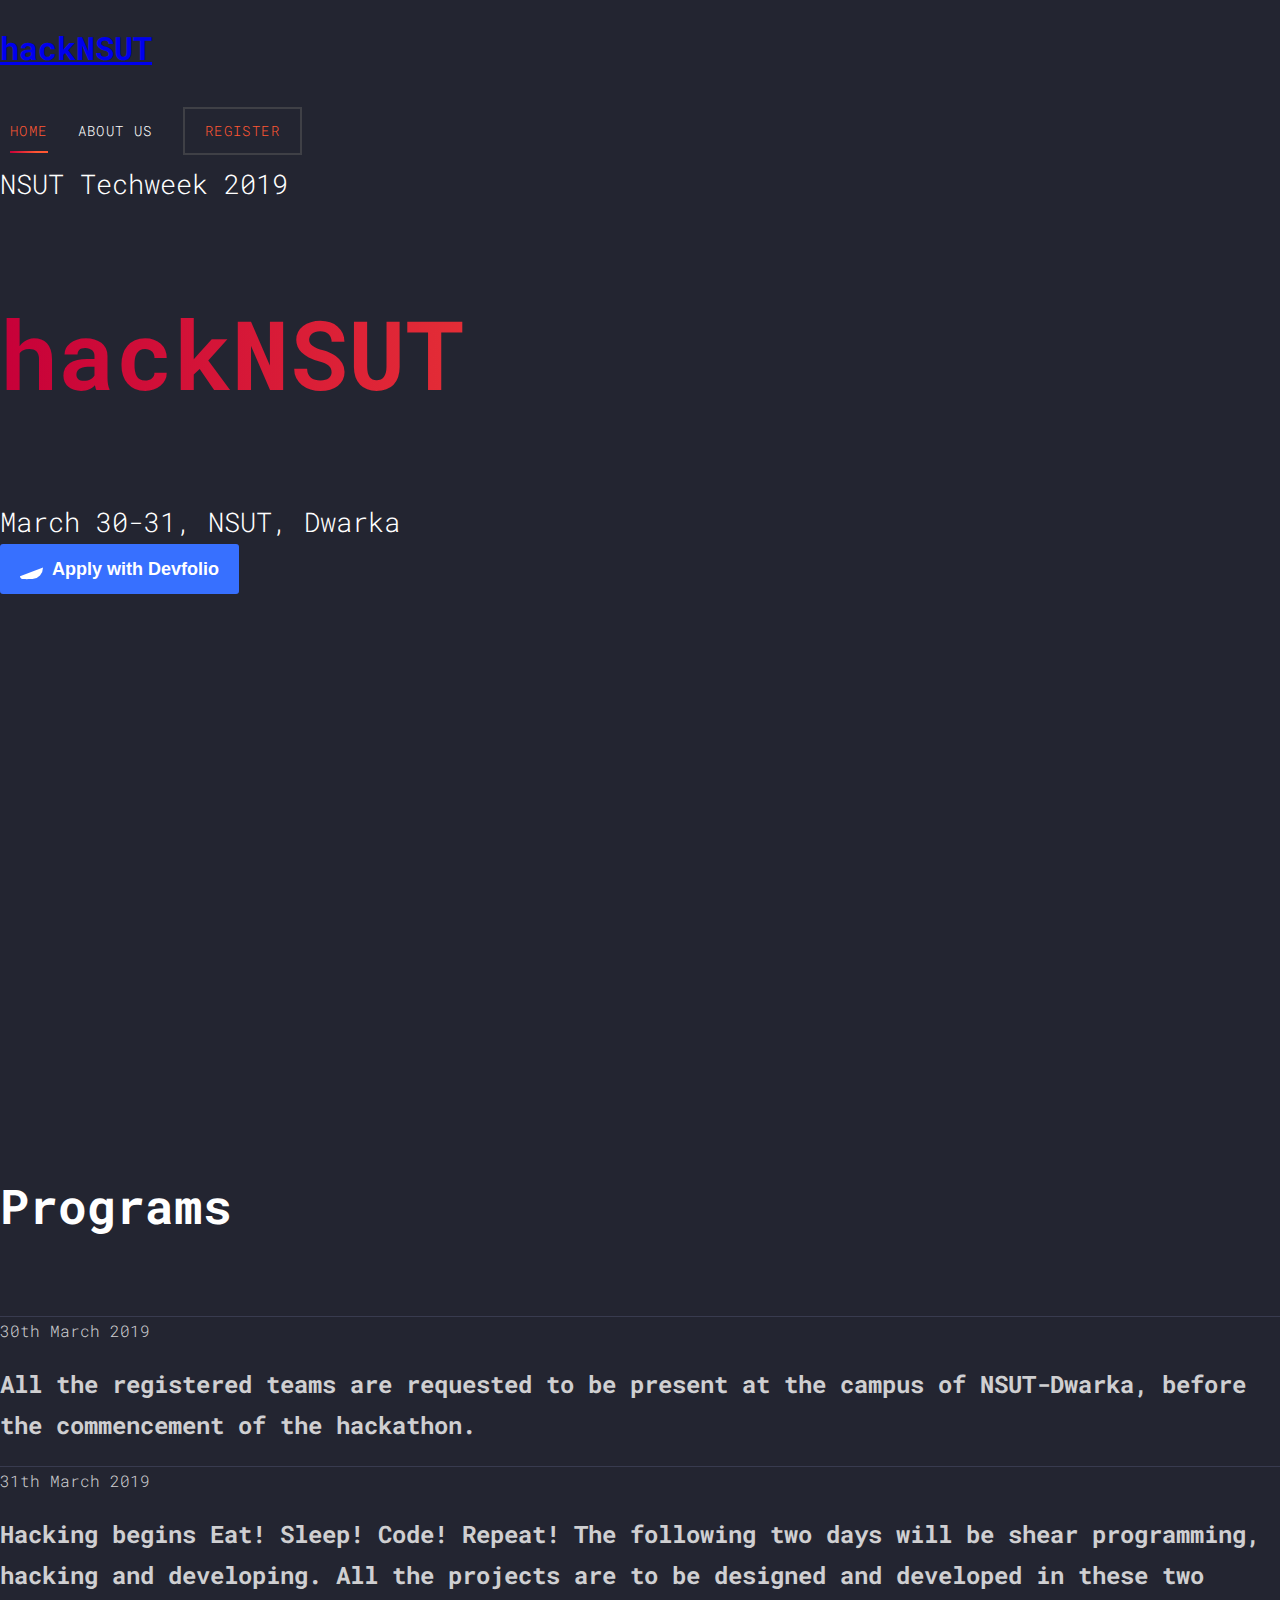
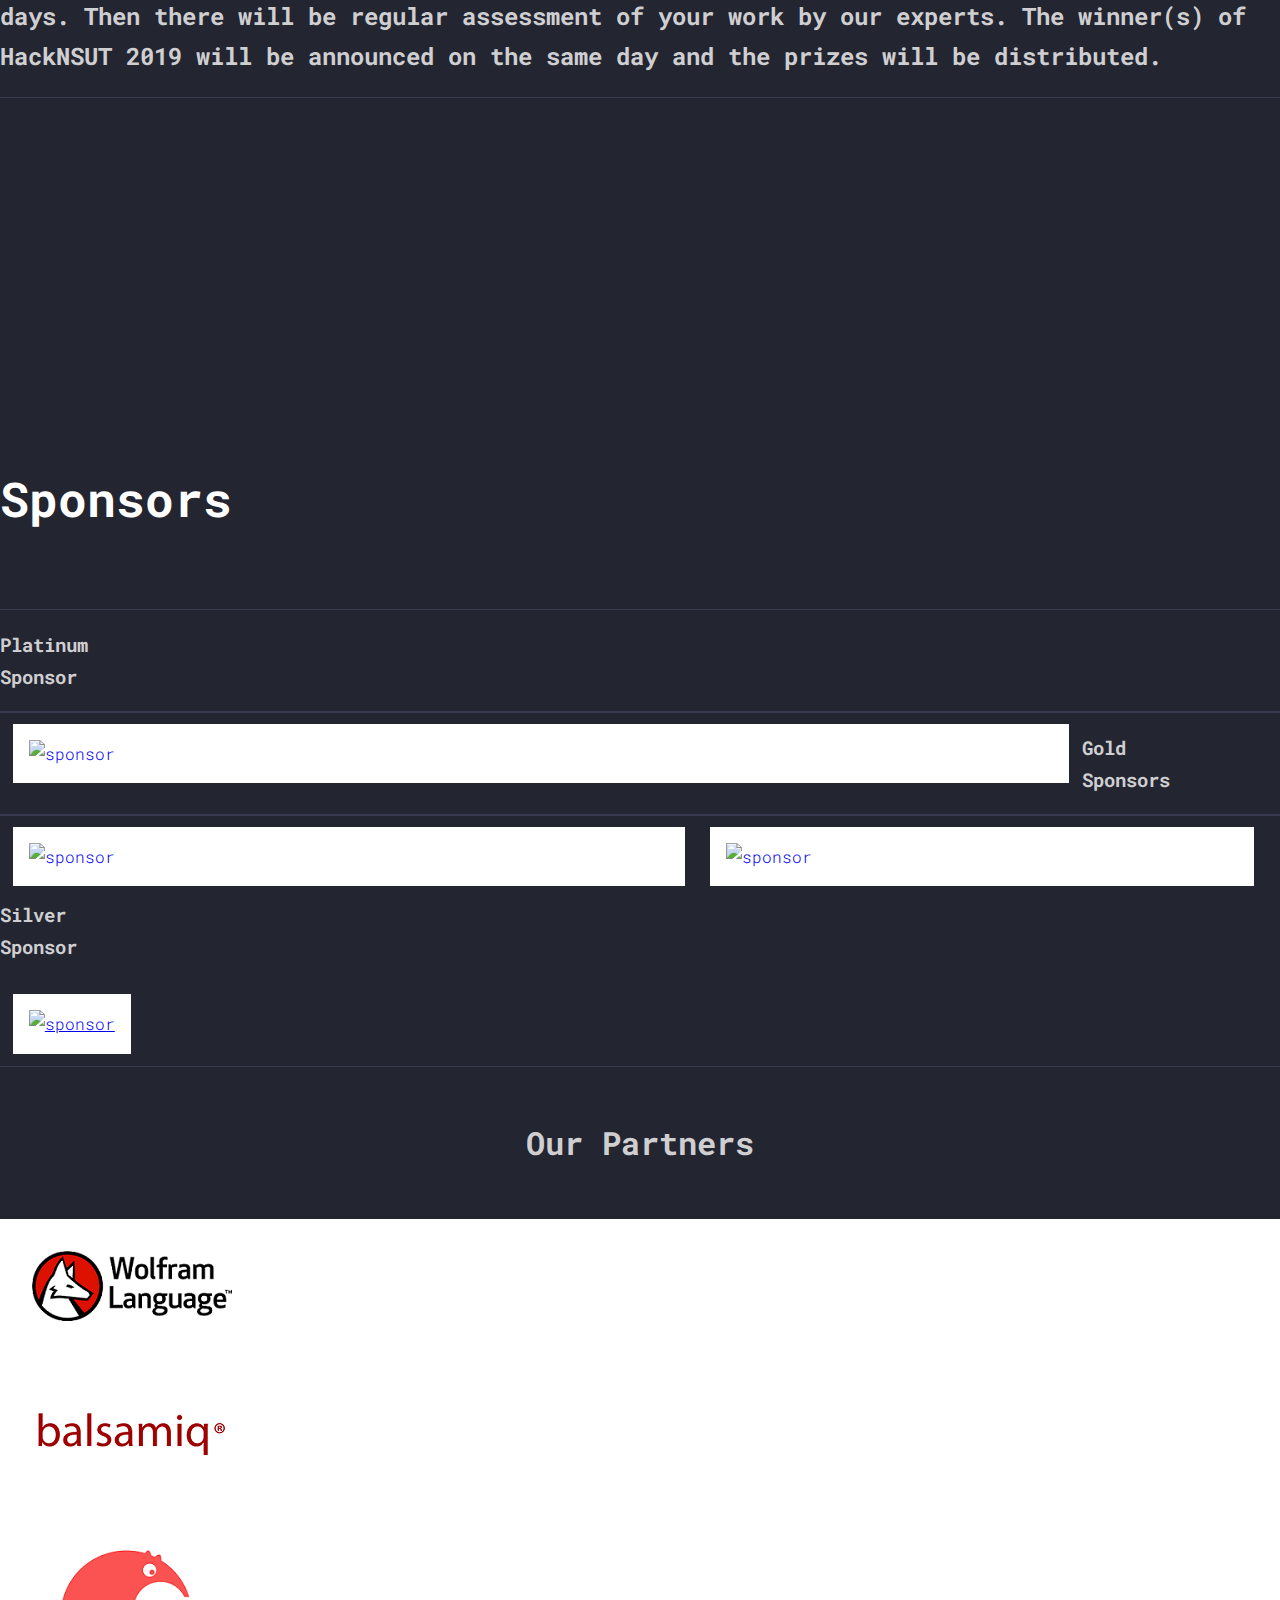
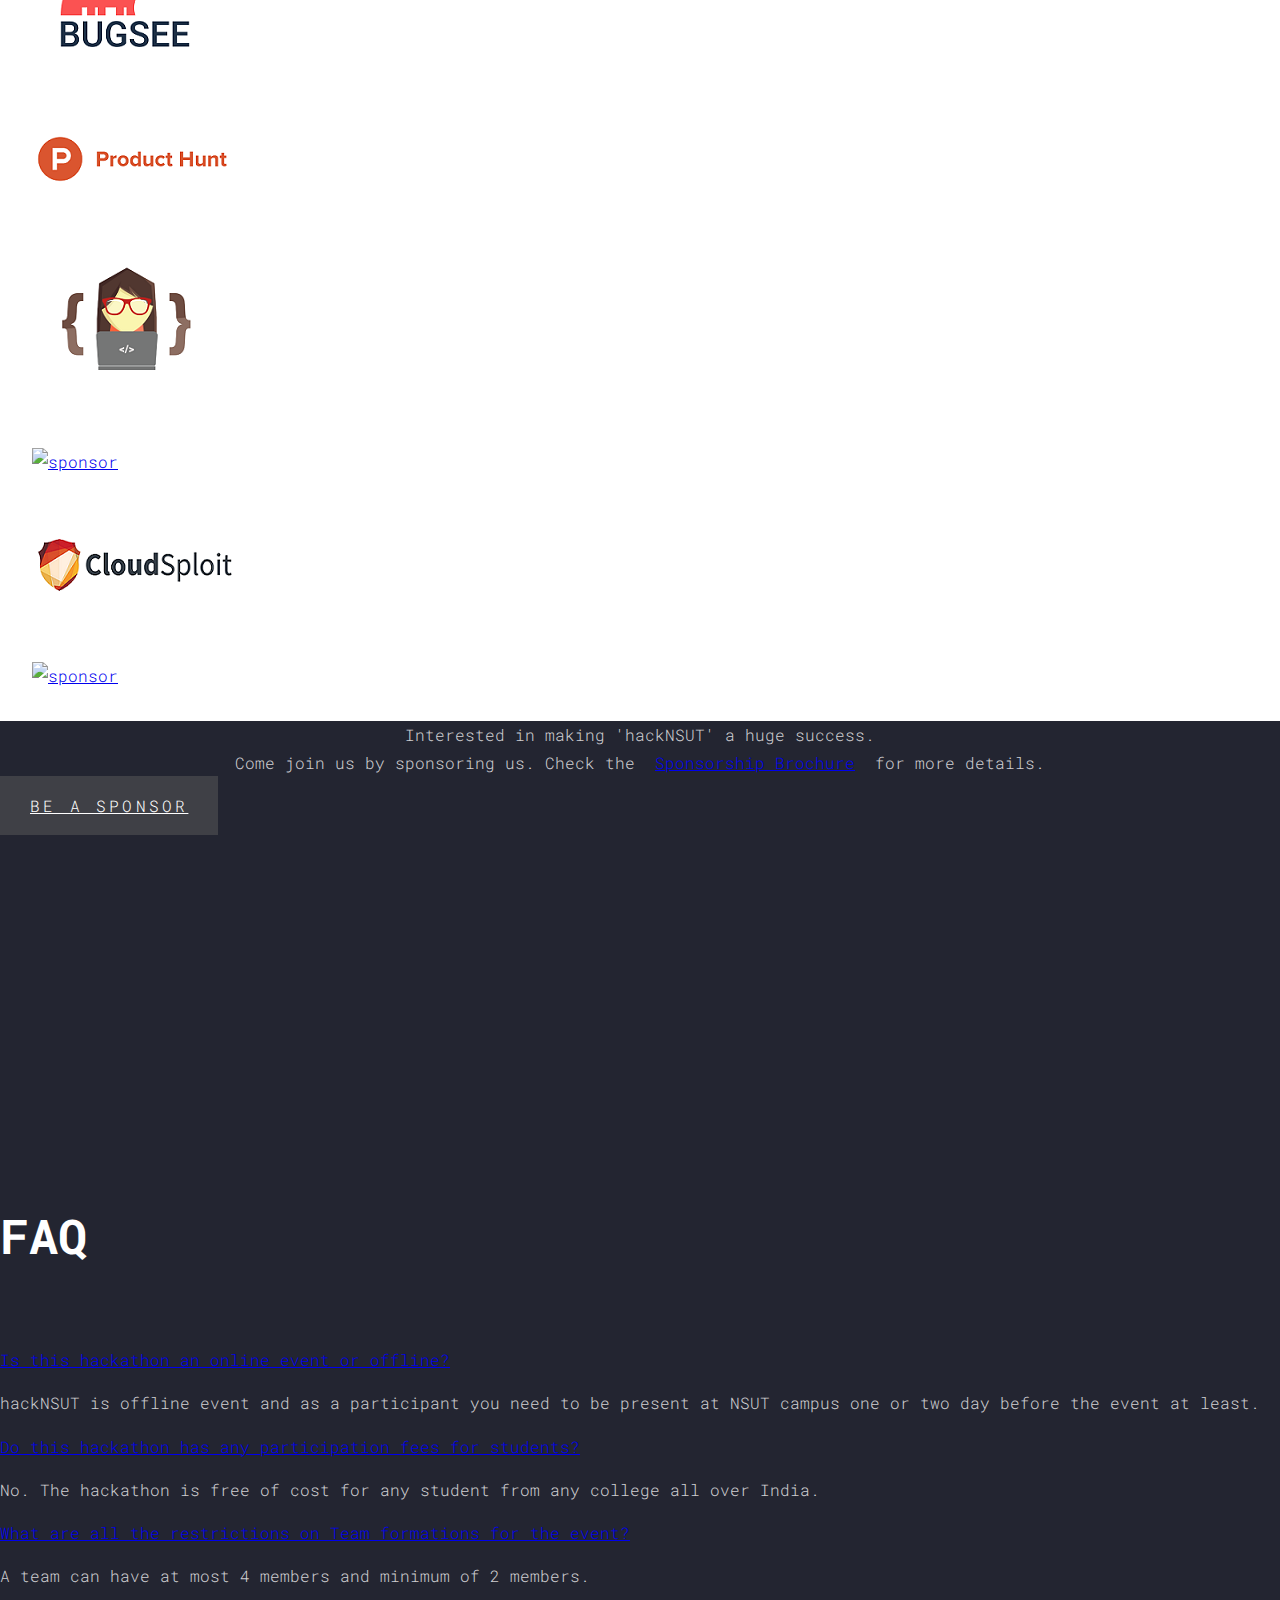
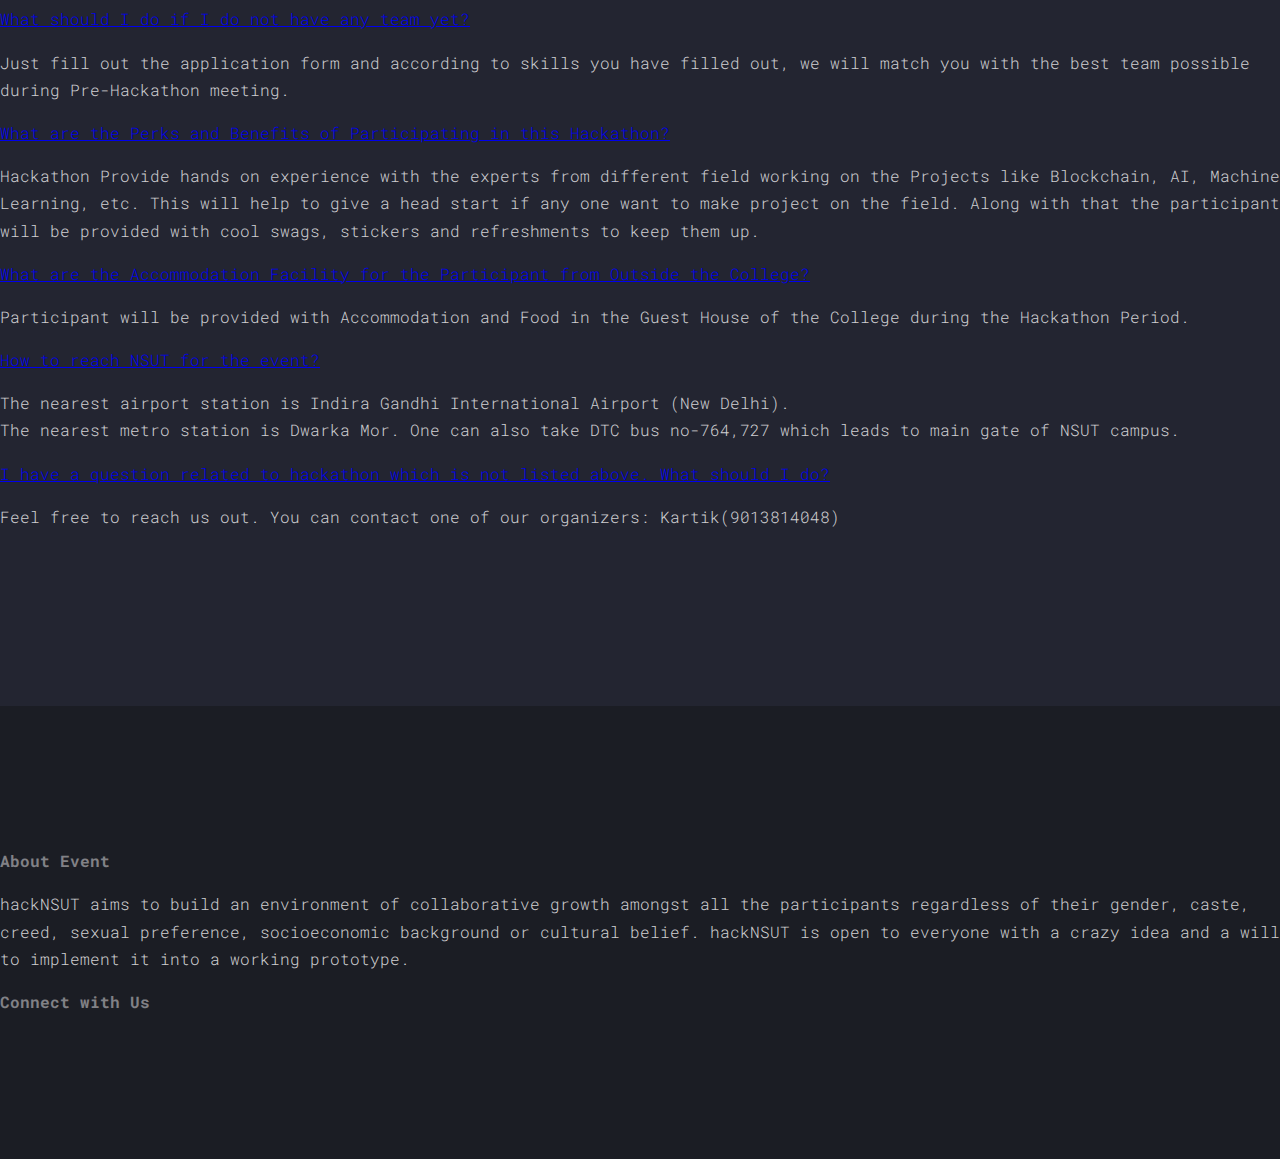
==== hackNSUT.html @ 550b3147 "program" ====
<!DOCTYPE html>
<html lang="en">

<head>
  <title>hackNSUT</title>
  <meta charset="utf-8">
  <meta name="viewport" content="width=device-width, initial-scale=1, shrink-to-fit=no">
	
  <link rel="shortcut icon" href="hacknsut/images/hackNSUT19logo.png">
 
  <link href="https://fonts.googleapis.com/css?family=Roboto+Mono" rel="stylesheet">
  <link rel="stylesheet" href="hacknsut/fonts/icomoon/style.css">
  <link rel="stylesheet" href="hacknsut/css/bootstrap.min.css">
  <link rel="stylesheet" href="hacknsut/css/magnific-popup.css">
  <link rel="stylesheet" href="hacknsut/css/jquery-ui.css">
  <link rel="stylesheet" href="hacknsut/css/owl.carousel.min.css">
  <link rel="stylesheet" href="hacknsut/css/owl.theme.default.min.css">
  <link rel="stylesheet" href="hacknsut/css/bootstrap-datepicker.css">
  <link rel="stylesheet" href="hacknsut/fonts/flaticon/font/flaticon.css">
  <link rel="stylesheet" href="hacknsut/css/aos.css">

  <link rel="stylesheet" href="hacknsut/css/style.css">
  
  <style>
    
    #devfolio-apply-now {
    -ms-flex-align: center;
    -webkit-box-align: center;
    align-items: center;
    background-color: #3770FF;
    border-radius: 3px;
    border: none;
    color: #FFFFFF;
    cursor: pointer;
    display: -ms-flexbox;
    display: -webkit-box;
    display: flex;
    font-family: -apple-system, BlinkMacSystemFont, 'Segoe UI', Helvetica, Arial, sans-serif, 'Apple Color Emoji', 'Segoe 2UI Emoji', 'Segoe UI Symbol';
    font-size: 18px;
    font-weight: 600;
    padding: 12px 20px;
    text-align: center;
    text-transform: none;
    }
    #devfolio-apply-now:not([disabled]) {
    cursor: pointer;
    }
    #devfolio-apply-now:hover {
    background-color: #2954BF !important;
    }
        #devfolio-apply-now .logo {
    fill: white;
    }

  </style>
</head>

<body>

  <div class="site-wrap">

    <div class="site-mobile-menu">
      <div class="site-mobile-menu-header">
        <div class="site-mobile-menu-close mt-3">
          <span class="icon-close2 js-menu-toggle"></span>
        </div>
      </div>
      <div class="site-mobile-menu-body"></div>
    </div>

    <header class="site-navbar py-3" role="banner">
      <div class="container-fluid">
        <div class="row align-items-center">
          <div class="col-11 col-xl-2">
            <h1 class="mb-0"><a href="#" class="text-white h2 mb-0">hack<span class="text-primary">NSUT</span>
              </a></h1>
          </div>
          <div class="col-12 col-md-10 d-none d-xl-block">
            <nav class="site-navigation position-relative text-right" role="navigation">
              <ul class="site-menu js-clone-nav mx-auto d-none d-lg-block">
                <li class="active"><a href="index.html">Home</a></li>
                <li><a href="about.html">About Us</a></li>
                <!--<li><a href="contact.html">Contacts</a></li>-->
                <li class="cta"><a href="buy-tickets.html">Register</a></li>
              </ul>
            </nav>
          </div>
          <div class="d-inline-block d-xl-none ml-md-0 mr-auto py-3" style="position: relative; top: 3px;"><a href="#"
              class="site-menu-toggle js-menu-toggle text-white"><span class="icon-menu h3"></span></a></div>
        </div>
      </div>
  </div>
  </header>

  <div class="site-section site-hero">
    <div class="container">
      <div class="row align-items-center">
        <div class="col-md-10">
          <span class="d-block mb-3 caption" data-aos="fade-up" data-aos-delay="100">NSUT Techweek 2019</span>
          <h1 class="d-block mb-4" data-aos="fade-up" data-aos-delay="200">hackNSUT</h1>
          <span class="d-block mb-5 caption" data-aos="fade-up" data-aos-delay="300">March 30-31, NSUT, Dwarka</span>
          <button id="devfolio-apply-now" data-aos="fade-up" data-aos-delay="400"><svg class="logo" xmlns="htt
p://www.w3.org/2000/svg" viewBox="0 0 115.46 123.46" style="he
ight:24px;width:24px;margin-right:8px"><path d="M115.46 68a55.
43 55.43 0 0 1-50.85 55.11S28.12 124 16 123a12.6 12.6 0 0 1-1
0.09-7.5 15.85 15.85 0 0 0 5.36 1.5c4 .34 10.72.51 20.13.51 1
3.82 0 28.84-.38 29-.38h.26a60.14 60.14 0 0 0 54.72-52.47c.05
1.05.08 2.18.08 3.34z"/><path d="M110.93 55.87A55.43 55.43 0 0
1 60.08 111s-36.48.92-48.58-.12C5 110.29.15 104.22 0 97.52l.2-
83.84C.38 7 5.26.94 11.76.41c12.11-1 48.59.12 48.59.12a55.41 5
5.41 0 0 1 50.58 55.34z"/></svg>Apply with Devfolio</button>
<!--           <a href="#" class="btn-custom" data-aos="fade-up" data-aos-delay="400"><span>Register</span></a> -->
        </div>
      </div>
    </div>
  </div>




  <!--<div class="site-section">
      <div class="container">
        <div class="row mb-5">
          <div class="col-lg-4" data-aos="fade-up" data-aos-delay="100">
            <div class="site-section-heading">
              <h2>Speakers</h2>
            </div>
          </div>
          <div class="col-lg-5 mt-5 pl-lg-5" data-aos="fade-up" data-aos-delay="200">
            <p>Lorem ipsum dolor sit amet consectetur adipisicing elit. Natus error deleniti dolores necessitatibus eligendi. Nesciunt repellendus ab voluptatibus. Minima architecto impedit eaque molestiae dicta quam. Cum ducimus. Culpa distinctio aperiam</p>
          </div>
        </div>
        <div class="row align-items-center speaker">
          <div class="col-lg-6 mb-5 mb-lg-0" data-aos="fade" data-aos-delay="100">
            <img src="images/person_1.jpg" alt="Image" class="img-fluid">
          </div>
          <div class="col-lg-6 ml-auto">
            <h2 class="text-white mb-4 name" data-aos="fade-right" data-aos-delay="200">Emely Peters</h2>
            <div class="bio pl-lg-5">
              <span class="text-uppercase text-primary d-block mb-3" data-aos="fade-right" data-aos-delay="300">Web Designer</span>
              <p class="mb-4" data-aos="fade-right" data-aos-delay="400">Lorem ipsum dolor sit amet consectetur adipisicing elit. Natus error deleniti dolores necessitatibus eligendi. Nesciunt repellendus ab voluptatibus. Minima architecto impedit eaque molestiae dicta quam. Cum ducimus. Culpa distinctio aperiam</p>
              <p data-aos="fade-right" data-aos-delay="500">
                Follow Emely &mdash;
                <a href="#" class="p-2"><span class="icon-facebook"></span></a>
                <a href="#" class="p-2"><span class="icon-twitter"></span></a>
                <a href="#" class="p-2"><span class="icon-github"></span></a>
              </p>
            </div>
          </div>
        </div>
        <div class="row align-items-center speaker">
          <div class="col-lg-6 mb-5 mb-lg-0 order-lg-2" data-aos="fade" data-aos-delay="100">
            <img src="images/person_2.jpg" alt="Image" class="img-fluid">
          </div>
          <div class="col-lg-6 ml-auto order-lg-1">
            <h2 class="text-white mb-4 name" data-aos="fade-left" data-aos-delay="200">Alex Anchor</h2>
            <div class="bio pr-lg-5">
              <span class="text-uppercase text-primary d-block mb-3" data-aos="fade-left" data-aos-delay="300">Web Designer</span>
              <p class="mb-4" data-aos="fade-left" data-aos-delay="400">Lorem ipsum dolor sit amet consectetur adipisicing elit. Natus error deleniti dolores necessitatibus eligendi. Nesciunt repellendus ab voluptatibus. Minima architecto impedit eaque molestiae dicta quam. Cum ducimus. Culpa distinctio aperiam</p>
              <p data-aos="fade-left" data-aos-delay="500">
                Follow Alex &mdash;
                <a href="#" class="p-2"><span class="icon-facebook"></span></a>
                <a href="#" class="p-2"><span class="icon-twitter"></span></a>
                <a href="#" class="p-2"><span class="icon-github"></span></a>
              </p>
            </div>
          </div>
        </div>
        <div class="row align-items-center speaker">
          <div class="col-lg-6 mb-5 mb-lg-0" data-aos="fade" data-aos-delay="100">
            <img src="images/person_3.jpg" alt="Image" class="img-fluid">
          </div>
          <div class="col-lg-6 ml-auto">
            <h2 class="text-white mb-4 name" data-aos="fade-right" data-aos-delay="200">Aaron Thomas</h2>
            <div class="bio pl-lg-5">
              <span class="text-uppercase text-primary d-block mb-3" data-aos="fade-right" data-aos-delay="300">Web Designer</span>
              <p class="mb-4" data-aos="fade-right" data-aos-delay="400">Lorem ipsum dolor sit amet consectetur adipisicing elit. Natus error deleniti dolores necessitatibus eligendi. Nesciunt repellendus ab voluptatibus. Minima architecto impedit eaque molestiae dicta quam. Cum ducimus. Culpa distinctio aperiam</p>
              <p data-aos="fade-right" data-aos-delay="500">
                Follow Aaron &mdash;
                <a href="#" class="p-2"><span class="icon-facebook"></span></a>
                <a href="#" class="p-2"><span class="icon-twitter"></span></a>
                <a href="#" class="p-2"><span class="icon-github"></span></a>
              </p>
            </div>
          </div>
        </div>
      
        <div class="row align-items-center speaker">
          <div class="col-lg-6 mb-5 mb-lg-0 order-lg-2" data-aos="fade" data-aos-delay="100">
            <img src="images/person_4.jpg" alt="Image" class="img-fluid">
          </div>
          <div class="col-lg-6 ml-auto order-lg-1">
            <h2 class="text-white mb-4 name" data-aos="fade-left" data-aos-delay="200">Chris Mathews</h2>
            <div class="bio pr-lg-5">
              <span class="text-uppercase text-primary d-block mb-3" data-aos="fade-left" data-aos-delay="300">Web Designer</span>
              <p class="mb-4" data-aos="fade-left" data-aos-delay="400">Lorem ipsum dolor sit amet consectetur adipisicing elit. Natus error deleniti dolores necessitatibus eligendi. Nesciunt repellendus ab voluptatibus. Minima architecto impedit eaque molestiae dicta quam. Cum ducimus. Culpa distinctio aperiam</p>
              <p data-aos="fade-left" data-aos-delay="500">
                Follow Chris &mdash;
                <a href="#" class="p-2"><span class="icon-facebook"></span></a>
                <a href="#" class="p-2"><span class="icon-twitter"></span></a>
                <a href="#" class="p-2"><span class="icon-github"></span></a>
              </p>
            </div>
          </div>
        </div>
        
      </div>
    </div>-->



  <div class="site-section">
    <div class="container">
      <div class="row mb-5">
        <div class="col-lg-4" data-aos="fade-up">
          <div class="site-section-heading">
            <h2>Programs</h2>
          </div>
        </div>
        <!--<div class="col-lg-6 mt-5 pl-lg-5" data-aos="fade-up" data-aos-delay="100">
            <p>Lorem ipsum dolor sit amet consectetur adipisicing elit. Natus error deleniti dolores necessitatibus eligendi. Nesciunt repellendus ab voluptatibus.</p>
          </div>-->
      </div>

      <div class="row align-items-stretch program">
        <div class="col-12 border-top border-bottom py-5" data-aos="fade" data-aos-delay="200">
          <div class="row align-items-stretch">
            <div class="col-md-3 text-white mb-3 mb-md-0"><span class="h4">30th March 2019</span> </div>
            <div class="col-md-9">
              <h2 class="text-white">
                <span>
                  All the registered teams are requested to be present at the campus of NSUT-Dwarka,
                  before the commencement of the hackathon.
                </span>
              </h2>
            </div>
          </div>
        </div>

        <div class="col-12 border-bottom py-5" data-aos="fade" data-aos-delay="300">
          <div class="row align-items-stretch">
            <div class="col-md-3 text-white mb-3 mb-md-0"><span class="h4">31th March 2019</span></div>
            <div class="col-md-9">
              <h2 class="text-white">Hacking begins
                Eat! Sleep! Code! Repeat!
                The following two days will be shear programming, hacking and developing. All the projects are to be
                designed and developed in these two days. Then there will be regular assessment of your work by our
                experts. The winner(s) of HackNSUT 2019 will be announced on the same day and the prizes will be
                distributed.</h2>

            </div>
          </div>
        </div>



      </div>
    </div>
  </div>

  <div class="site-section">
    <div class="container">
      <div class="row mb-5">
        <div class="col-lg-4 ">
          <div class="site-section-heading" data-aos="fade-up">
            <h2>Sponsors</h2>
          </div>
        </div>
        <!--<div class="col-lg-6 mt-5 pl-lg-5" data-aos="fade-up" data-aos-delay="100">
            <p>Lorem ipsum dolor sit amet consectetur adipisicing elit. Natus error deleniti dolores necessitatibus eligendi. Nesciunt repellendus ab voluptatibus.</p>
          </div>-->

      </div>

      <div class="row align-items-stretch program">
        <div class="col-12 border-top border-bottom py-5" data-aos="fade" data-aos-delay="200">
          <div class="row align-items-stretch">
            <div class="col-md-3 text-white mb-3 mb-md-0"><span class="h4"><h3><b>Platinum <br>Sponsor</b></h3></span> </div>
            <div class="col-md-9">
              
                

                  <a class="" href="https://devfolio.co/"><img  class="myimg"
                      src="https://d33wubrfki0l68.cloudfront.net/d8b32bfa2344a602354f9c321849652d09bb6d63/6a067/assets/img/sponsors/logo-devfolio.svg"
                      alt="sponsor" style="height:90%;width:80%;margin:1% ;float:left;background-color: white;padding: 1rem;"></a>
             
          
            </div>
          </div>
        </div>

        <div class="col-12 border-top border-bottom py-5" data-aos="fade" data-aos-delay="200">
          <div class="row align-items-stretch">
            <div class="col-md-3 text-white mb-3 mb-md-0"><span class="h4"><h3><b>Gold <br>Sponsors</b></h3></span> </div>
            
            <div class="col-md-9">
              
                

                  <a class="" href="https://matic.network/"><img class="myimg3"
                      src="https://d33wubrfki0l68.cloudfront.net/fea58bd42f834625b5a9dca3f073043282ac1127/6e1f8/assets/img/sponsors/matic.png"
                      alt="sponsor" style="height:90%;background-color: white;width: 50%;padding: 1rem;
	
	margin: 1%;
	float: left;"></a>

                       <a class="" href="https://github.com/"><img class="myimg"
                  src="hackNSUT/images/GitHub_Logo.png"
                  alt="sponsor" style="height:90%;background-color: white;width: 40%;padding: 1rem;

	margin: 1%;
	float: left;"></a>
             
          
            </div>
          </div>
          <!-- <div class="row align-items-stretch">
            <div class="col-md-3 text-white mb-3 mb-md-0"></div>
            <div class="col-md-4" style="margin-left: 1rem">
              
                

              <a class="" href="https://github.com/"><img class="myimg2"
                  src="hackNSUT/images/GitHub_Logo.png"
                  alt="sponsor" style="height:90%;margin-left: 18px;margin-top: 5px;background-color: white;padding: 1rem"></a>
         
      
            </div>
          </div> -->
        </div>

        <div class="col-12 border-top border-bottom py-5" data-aos="fade" data-aos-delay="200">
          <div class="row align-items-stretch">
            <div class="col-md-3 text-white mb-3 mb-md-0"><span class="h4"><h3><b>Silver <br>Sponsor</b></h3></span> </div>
            <div class="col-md-9">
              
                

                  <a class="" href="https://matic.network/"><img class="myimg3"
                      src="hackNSUT/images/codingblocks.png"
                      alt="sponsor" style="height:90%;width: 35%;margin:1%;background-color: white;padding: 1rem"></a>
             
          
            </div>
          </div>
        </div>
      </div>

      <!-- <div class="col-lg-5" style="background-color: khaki">
              <a class="" href="https://devfolio.co/"><img src="https://d33wubrfki0l68.cloudfront.net/d8b32bfa2344a602354f9c321849652d09bb6d63/6a067/assets/img/sponsors/logo-devfolio.svg" alt="sponsor"></a>
      </div>
<div class="col-lg-5" style="background-color: white; float:right" >
        <div class="col-lg-5" style="background-color: khaki">
            
                <a class="" href="https://devfolio.co/"><img src="https://d33wubrfki0l68.cloudfront.net/d8b32bfa2344a602354f9c321849652d09bb6d63/6a067/assets/img/sponsors/logo-devfolio.svg" alt="sponsor"></a>
          
          </div>
          <div class="single" style="display:inline-block">
              <a class="" href="https://devfolio.co/"><img src="https://d33wubrfki0l68.cloudfront.net/d8b32bfa2344a602354f9c321849652d09bb6d63/6a067/assets/img/sponsors/logo-devfolio.svg" alt="sponsor"></a>
          </div>-->


      
      <br>
      <h1 style="text-align: center">Our Partners</h1>
      <br>

      <div class="row mb-5" style="background-color: white">
        <div class="d-flex justify-content-center bd-highlight flex-wrap">
          <div class="single">
            <a class="" href="https://www.wolframalpha.com/"><img
                src="hacknsut/images/wolfram.png"
                alt="sponsor" ></a>
          </div>

          <div class="single">
            <a class="" href="https://balsamiq.com/"><img
                src="hacknsut/images/balsamiq.png"
                alt="sponsor" ></a>
          </div>

          <div class="single">
            <a class="" href="https://www.bugsee.com/"><img
                src="hacknsut/images/bugsee.png"
                alt="sponsor" ></a>
          </div>

          <div class="single">
            <a class="" href="https://www.producthunt.com/"><img src="hacknsut/images/product-hunt-logo-horizontal-orange.png"
                alt="sponsor" ></a>
          </div>

          <div class="single">
            <a class="" href="http://www.girlscript.tech/"><img
                src="hacknsut/images/girlscript.png"
                alt="sponsor" ></a>
          </div>

          <div class="single">
             <a class="" href="http://bit.ly/2SrWE82"><img
                src="hacknsut/images/ChallengeRocket.png"
                alt="sponsor"></a>
          </div>

          <div class="single">
            <a class="" href="https://cloudsploit.com/"><img src="hacknsut/images/cloud.png"
                alt="sponsor"></a>
          </div>

          <div class="single d-flex justify-content-center" style="align-content:center">
            <a class="" href="https://www.invisionapp.com/about" style="align:center"><img src="hacknsut/images/invision.png"
                alt="sponsor" ></a>
          </div>

        </div>
      </div>

      
      <div class="frame5-text" style="text-align:center">
        Interested in making 'hackNSUT' a huge success.<br>
        Come join us by sponsoring us. Check the &nbsp;<a
          href="https://drive.google.com/file/d/19VOR0XfqZ_kypChiDn37bDfSwl8gJ2ek/view?usp=sharing"
          target="__blank">Sponsorship Brochure</a>&nbsp; for more details.
      </div>

      <div class="row" data-aos="fade-up" data-aos-delay="500">
        <div class="col-12 text-center pt-5">
          <a href="#" class="btn-custom" data-aos="fade-up" data-aos-delay="800"><span>Be a Sponsor</span></a>
        </div>
      </div>
    </div>
  </div>

  <!--<div class="site-section">
      <div class="container">
        <div class="row mb-5">
          <div class="col-lg-4">
            <div class="site-section-heading" data-aos="fade-up">
              <h2>News</h2>
            </div>
          </div>
          <div class="col-lg-6 mt-5 pl-lg-5" data-aos="fade-up" data-aos-delay="100">
            <p>Lorem ipsum dolor sit amet consectetur adipisicing elit. Natus error deleniti dolores necessitatibus eligendi. Nesciunt repellendus ab voluptatibus.</p>
          </div>
        </div>
        <div class="row mb-5">
          <div class="col-md-6 col-lg-4 mb-5 mb-lg-0 blog-entry"  data-aos="fade-up" data-aos-delay="200">
            <a href="#" class="d-block mb-4">
              <img src="hacknsut/images/person_1.jpg" alt="Image" class="img-fluid"> 
            </a>
            <h2 class="mb-4"><a href="#">Design your open source strategy</a></h2>
            <div class="mb-4 post-meta d-flex align-items-center">
              <div class="mr-2"><img src="hacknsut/images/person_1.jpg" alt="Image" class="img-fluid"></div>
              <div><span>By <a href="#">Emely Peters</a></span> &mdash; <span>Sep. 10, 2019</span></div> 
            </div>
            <p>Lorem ipsum dolor sit amet consectetur adipisicing elit. Natus error deleniti dolores necessitatibus eligendi. Nesciunt repellendus ab voluptatibus.
          </div>
          <div class="col-md-6 col-lg-4 mb-5 mb-lg-0 blog-entry" data-aos="fade-up" data-aos-delay="300">
            <a href="#" class="d-block mb-4">
              <img src="hacknsut/images/person_1.jpg" alt="Image" class="img-fluid"> 
            </a>
            <h2 class="mb-4"><a href="#">Design your open source strategy</a></h2>
            <div class="mb-4 post-meta d-flex align-items-center">
              <div class="mr-2"><img src="hacknsut/images/person_1.jpg" alt="Image" class="img-fluid"></div>
              <div><span>By <a href="#">Emely Peters</a></span> &mdash; <span>Sep. 10, 2019</span></div> 
            </div>
            <p>Lorem ipsum dolor sit amet consectetur adipisicing elit. Natus error deleniti dolores necessitatibus eligendi. Nesciunt repellendus ab voluptatibus.
          </div>
          <div class="col-md-6 col-lg-4 mb-5 mb-lg-0 blog-entry" data-aos="fade-up" data-aos-delay="400">
            <a href="#" class="d-block mb-4">
              <img src="hacknsut/images/person_1.jpg" alt="Image" class="img-fluid"> 
            </a>
            <h2 class="mb-4"><a href="#">Design your open source strategy</a></h2>
            <div class="mb-4 post-meta d-flex align-items-center">
              <div class="mr-2"><img src="hacknsut/images/person_1.jpg" alt="Image" class="img-fluid"></div>
              <div><span>By <a href="#">Emely Peters</a></span> &mdash; <span>Sep. 10, 2019</span></div> 
            </div>
            <p>Lorem ipsum dolor sit amet consectetur adipisicing elit. Natus error deleniti dolores necessitatibus eligendi. Nesciunt repellendus ab voluptatibus.
          </div>
        </div>
        <div class="row" data-aos="fade-up" data-aos-delay="500">
          <div class="col-12 text-center">
            <a href="#" class="btn-custom" data-aos="fade-up" data-aos-delay="400"><span>More Blog Posts</span></a>
          </div>
        </div>
      </div>
    </div>-->

  <div class="site-section">
    <div class="container">
      <div class="row mb-5">
        <div class="col-lg-4">
          <div class="site-section-heading" data-aos="fade-up">
            <h2>FAQ</h2>
          </div>
        </div>
        <!--<div class="col-lg-6 mt-5 pl-lg-5" data-aos="fade-up" data-aos-delay="100">
            <p>Lorem ipsum dolor sit amet consectetur adipisicing elit. Natus error deleniti dolores necessitatibus eligendi. Nesciunt repellendus ab voluptatibus.</p>
          </div>-->

      </div>
      <section class="cd-faq">

        <div class="cd-faq-items">
          <ul id="basics" class="cd-faq-group">
            <li>
              <a class="cd-faq-trigger" href="#0">Is this hackathon an online event or offline?</a>
              <div class="cd-faq-content">
                <p>hackNSUT is offline event and as a participant you need to be present at NSUT campus one or two day
                  before the event at least.</p>
              </div> <!-- cd-faq-content -->
            </li>

            <li>
              <a class="cd-faq-trigger" href="#0">Do this hackathon has any participation fees for students?</a>
              <div class="cd-faq-content">
                <p>No. The hackathon is free of cost for any student from any college all over India.</p>
              </div> <!-- cd-faq-content -->
            </li>

            <li>
              <a class="cd-faq-trigger" href="#0">What are all the restrictions on Team formations for the event?</a>
              <div class="cd-faq-content">
                <p>A team can have at most 4 members and minimum of 2 members.</p>
              </div> <!-- cd-faq-content -->
            </li>

            <li>
              <a class="cd-faq-trigger" href="#0">What should I do if I do not have any team yet?</a>
              <div class="cd-faq-content">
                <p>Just fill out the application form and according to skills you have filled out, we will match you
                  with the best team possible during Pre-Hackathon meeting.</p>
              </div> <!-- cd-faq-content -->
            </li>

            <li>
              <a class="cd-faq-trigger" href="#0">What are the Perks and Benefits of Participating in this
                Hackathon?</a>
              <div class="cd-faq-content">
                <p>Hackathon Provide hands on experience with the experts from different field working on the Projects
                  like Blockchain, AI, Machine Learning, etc. This will help to give a head start if any one want to
                  make project on the field. Along with that the participant will be provided with cool swags, stickers
                  and refreshments to keep them up.</p>
              </div> <!-- cd-faq-content -->
            </li>

            <li>
              <a class="cd-faq-trigger" href="#0">What are the Accommodation Facility for the Participant from Outside
                the College?</a>
              <div class="cd-faq-content">
                <p>Participant will be provided with Accommodation and Food in the Guest House of the College during the
                  Hackathon Period.</p>
              </div> <!-- cd-faq-content -->
            </li>

            <li>
              <a class="cd-faq-trigger" href="#0">How to reach NSUT for the event?</a>
              <div class="cd-faq-content">
                <p>The nearest airport station is Indira Gandhi International Airport (New Delhi). <br>
                  The nearest metro station is Dwarka Mor. One can also take DTC bus no-764,727 which leads to main gate
                  of NSUT campus.
                </p>
              </div> <!-- cd-faq-content -->
            </li>

            <li>
              <a class="cd-faq-trigger" href="#0">I have a question related to hackathon which is not listed above. What
                should I do?</a>
              <div class="cd-faq-content">
                <p>Feel free to reach us out.
                  You can contact one of our organizers: Kartik(9013814048)</p>
              </div> <!-- cd-faq-content -->
            </li>

          </ul> <!-- cd-faq-group -->
        </div>
      </section>
    </div>
  </div>


  <footer class="site-footer">
    <div class="container">
      <div class="row mb-1">
        <div class="col-md-6">
          <h2 class="footer-heading text-uppercase mb-4">About Event</h2>
          <p>hackNSUT aims to build an environment of collaborative growth amongst all the participants regardless of
            their gender, caste, creed, sexual preference, socioeconomic background or cultural belief. hackNSUT is open
            to everyone with a crazy idea and a will to implement it into a working prototype.</p>
        </div>
        
        <div class="col-md-4">
          <h2 class="footer-heading text-uppercase mb-4">Connect with Us</h2>
          <p>
            <a href="https://www.facebook.com/hacknsut" class="p-2 pl-0"><span class="icon-facebook"></span></a>
            <a href="https://twitter.com/hacknsut" class="p-2"><span class="icon-twitter"></span></a>
            <!-- <a href="#" class="p-2"><span class="icon-youtube"></span></a> -->
            <a href="https://www.instagram.com/hacknsut/" class="p-2"><span class="icon-instagram"></span></a>
          </p>
        </div>
      </div>
    </div>
  </footer>

  </div>

  <script src="hacknsut/js/jquery-3.3.1.min.js"></script>
  <script src="hacknsut/js/jquery-migrate-3.0.1.min.js"></script>
  <script src="hacknsut/js/jquery-ui.js"></script>
  <script src="hacknsut/js/popper.min.js"></script>
  <script src="hacknsut/js/bootstrap.min.js"></script>
  <script src="hacknsut/js/owl.carousel.min.js"></script>
  <script src="hacknsut/js/jquery.stellar.min.js"></script>
  <script src="hacknsut/js/jquery.countdown.min.js"></script>
  <script src="hacknsut/js/jquery.magnific-popup.min.js"></script>
  <script src="hacknsut/js/bootstrap-datepicker.min.js"></script>
  <script src="hacknsut/js/aos.js"></script>

  <script src="hacknsut/js/main.js"></script>
  
  <script>
    document.addEventListener('DOMContentLoaded', function () {
    let devfolioOptions = {
    buttonSelector: '#devfolio-apply-now',
    key: 'myhackathonkey',
    }
    let script = document.createElement('script');
    script.src = "https://apply.devfolio.co";
    document.head.append(script);
    script.onload = function () {
    new Devfolio(devfolioOptions);
    }
    script.onerror = function () {
    document.querySelector(devfolioOptions.buttonSelecto
    r).addEventListener('click', function () {
    window.location.href = 'https://devfolio.co/extern
    al-apply/' + devfolioOptions.key;
    });
    }
    });
    </script>


</body>

</html>
---- hacknsut/css/style.css ----
/* Base */
.single{
  padding:2rem;
}
.frame5 {
    height: auto;
    padding: 150px 0px;
    background-color: #669999;
    color: white;
    font-family: 'Didact Gothic';
    text-align: center;
}
.frame {
    position: relative;
    width: 100%;
    overflow: hidden;
}
div, body, ul, li {
    margin: 0px;
    padding: 0px;
    -webkit-box-sizing: border-box;
    -moz-box-sizing: border-box;
    box-sizing: border-box;
}
user agent stylesheet
div {
    display: block;
}


body {
  line-height: 1.7;
  color: #cfcfd1;
  font-weight: 300;
  font-size: 1rem;
  background: #232531;
  font-family: "Roboto Mono", -apple-system, BlinkMacSystemFont, "Segoe UI", Roboto, "Helvetica Neue", Arial, sans-serif, "Apple Color Emoji", "Segoe UI Emoji", "Segoe UI Symbol", "Noto Color Emoji"; }

::-moz-selection {
  background: #000;
  color: #fff; }

::selection {
  background: #000;
  color: #fff; }

a {
  -webkit-transition: .3s all ease;
  -o-transition: .3s all ease;
  transition: .3s all ease; }
  a:hover {
    text-decoration: none; }

h1, h2, h3, h4, h5,
.h1, .h2, .h3, .h4, .h5 {
  font-family: "Roboto Mono", -apple-system, BlinkMacSystemFont, "Segoe UI", Roboto, "Helvetica Neue", Arial, sans-serif, "Apple Color Emoji", "Segoe UI Emoji", "Segoe UI Symbol", "Noto Color Emoji"; }

.border-2 {
  border-width: 2px; }

.text-black {
  color: #000 !important; }

.bg-black {
  background: #000 !important; }

.color-black-opacity-5 {
  color: rgba(0, 0, 0, 0.5); }

.color-white-opacity-5 {
  color: rgba(255, 255, 255, 0.5); }

.site-wrap:before {
  -webkit-transition: .3s all ease-in-out;
  -o-transition: .3s all ease-in-out;
  transition: .3s all ease-in-out;
  background: rgba(0, 0, 0, 0.6);
  content: "";
  position: absolute;
  z-index: 2000;
  top: 0;
  left: 0;
  right: 0;
  bottom: 0;
  opacity: 0;
  visibility: hidden; }

.offcanvas-menu .site-wrap {
  position: absolute;
  height: 100%;
  width: 100%;
  z-index: 2;
  overflow: hidden; }
  .offcanvas-menu .site-wrap:before {
    opacity: 1;
    visibility: visible; }

.btn {
  text-transform: uppercase;
  letter-spacing: .2em;
  border-radius: 0; }
  .btn:hover, .btn:active, .btn:focus {
    outline: none;
    -webkit-box-shadow: none !important;
    box-shadow: none !important; }

.line-height-1 {
  line-height: 1 !important; }

.bg-black {
  background: #000; }

.form-control {
  height: 43px;
  border-radius: 0; }
  .form-control:active, .form-control:focus {
    border-color: #ff5733; }
  .form-control:hover, .form-control:active, .form-control:focus {
    -webkit-box-shadow: none !important;
    box-shadow: none !important; }

.site-section {
  padding: 2.5em 0; }
  @media (min-width: 768px) {
    .site-section {
      padding: 10em 0; } }
  .site-section.site-section-sm {
    padding: 4em 0; }

.site-section-heading h2 {
  position: relative;
  font-size: 2.5rem;
  color: #fff;
  padding-bottom: 30px; }
  @media (min-width: 768px) {
    .site-section-heading h2 {
      font-size: 3rem; } }
  .site-section-heading h2:after {
    content: "";
    left: 0%;
    bottom: 0;
    position: absolute;
    width: 100px;
    height: 2px;
    background: -webkit-gradient(linear, left top, right top, from(#c70039), color-stop(70%, #ff5733));
    background: -webkit-linear-gradient(left, #c70039, #ff5733 70%);
    background: -o-linear-gradient(left, #c70039, #ff5733 70%);
    background: linear-gradient(to right, #c70039, #ff5733 70%); }
    @media (min-width: 992px) {
      .site-section-heading h2:after {
        left: -20%; } }
  .site-section-heading h2.text-center:after {
    content: "";
    -webkit-transform: translateX(-50%);
    -ms-transform: translateX(-50%);
    transform: translateX(-50%);
    content: "";
    left: 50%;
    bottom: 0;
    position: absolute;
    width: 100px;
    height: 2px; }

.border-top {
  border-top: 1px solid #edf0f5 !important; }

.site-footer {
  padding: 4em 0;
  background: #1b1d24; }
  @media (min-width: 768px) {
    .site-footer {
      padding: 8em 0; } }
  .site-footer .border-top {
    border-top: 1px solid rgba(255, 255, 255, 0.1) !important; }
  .site-footer h2, .site-footer h3, .site-footer h4, .site-footer h5 {
    color: #fff; }
  .site-footer a {
    color: #fff; }
    .site-footer a:hover {
      color: #ff5733; }
  .site-footer ul li {
    margin-bottom: 10px; }
  .site-footer .footer-heading {
    font-size: 16px;
    color: #818186 !important; }

.bg-text-line {
  display: inline;
  background: #000;
  -webkit-box-shadow: 20px 0 0 #000, -20px 0 0 #000;
  box-shadow: 20px 0 0 #000, -20px 0 0 #000; }

.text-white-opacity-05 {
  color: rgba(255, 255, 255, 0.5); }

.text-black-opacity-05 {
  color: rgba(0, 0, 0, 0.5); }

.hover-bg-enlarge {
  overflow: hidden;
  position: relative; }
  @media (max-width: 991.98px) {
    .hover-bg-enlarge {
      height: auto !important; } }
  .hover-bg-enlarge > div {
    -webkit-transform: scale(1);
    -ms-transform: scale(1);
    transform: scale(1);
    -webkit-transition: .8s all ease-in-out;
    -o-transition: .8s all ease-in-out;
    transition: .8s all ease-in-out; }
  .hover-bg-enlarge:hover > div, .hover-bg-enlarge:focus > div, .hover-bg-enlarge:active > div {
    -webkit-transform: scale(1.2);
    -ms-transform: scale(1.2);
    transform: scale(1.2); }
  @media (max-width: 991.98px) {
    .hover-bg-enlarge .bg-image-md-height {
      height: 300px !important; } }

.bg-image {
  background-size: cover;
  background-position: center center;
  background-repeat: no-repeat;
  background-attachment: fixed; }
  .bg-image.overlay {
    position: relative; }
    .bg-image.overlay:after {
      position: absolute;
      content: "";
      top: 0;
      left: 0;
      right: 0;
      bottom: 0;
      z-index: 0;
      width: 100%;
      background: rgba(0, 0, 0, 0.7); }
  .bg-image > .container {
    position: relative;
    z-index: 1; }

@media (max-width: 991.98px) {
  .img-md-fluid {
    max-width: 100%; } }

@media (max-width: 991.98px) {
  .display-1, .display-3 {
    font-size: 3rem; } }

.play-single-big {
  width: 90px;
  height: 90px;
  display: inline-block;
  border: 2px solid #fff;
  color: #fff !important;
  border-radius: 50%;
  position: relative;
  -webkit-transition: .3s all ease-in-out;
  -o-transition: .3s all ease-in-out;
  transition: .3s all ease-in-out; }
  .play-single-big > span {
    font-size: 50px;
    position: absolute;
    top: 50%;
    left: 50%;
    -webkit-transform: translate(-40%, -50%);
    -ms-transform: translate(-40%, -50%);
    transform: translate(-40%, -50%); }
  .play-single-big:hover {
    width: 120px;
    height: 120px; }

.overlap-to-top {
  margin-top: -150px; }

.ul-check {
  margin-bottom: 50px; }
  .ul-check li {
    position: relative;
    padding-left: 35px;
    margin-bottom: 15px;
    line-height: 1.5; }
    .ul-check li:before {
      left: 0;
      font-size: 20px;
      top: -.3rem;
      font-family: "icomoon";
      content: "\e5ca";
      position: absolute; }
  .ul-check.white li:before {
    color: #fff; }
  .ul-check.success li:before {
    color: #8bc34a; }
  .ul-check.primary li:before {
    color: #ff5733; }

.program h2 {
  font-size: 1.5rem; }

.program .border-top {
  border-top: 1px solid #383b4f !important; }

.program .border-bottom {
  border-bottom: 1px solid #383b4f !important; }

.blog-entry h2 {
  font-size: 20px; }
  .blog-entry h2 a {
    color: #fff; }

.blog-entry .post-meta {
  font-size: 14px; }
  .blog-entry .post-meta a {
    color: #ff5733; }
  .blog-entry .post-meta img {
    width: 36px;
    border-radius: 50%; }

/* Navbar */
.site-navbar {
  margin-bottom: 0px;
  z-index: 1999;
  position: absolute;
  width: 100%; }
  .site-navbar.transparent {
    background: transparent; }
  .site-navbar.absolute {
    position: absolute;
    top: 0;
    left: 0;
    width: 100%; }
  .site-navbar .site-logo {
    position: absolute;
    left: 0;
    top: 0;
    margin-top: -20px; }
  .site-navbar .site-navigation.border-bottom {
    border-bottom: 1px solid #f3f3f4 !important; }
  .site-navbar .site-navigation .site-menu {
    margin-bottom: 0; }
    .site-navbar .site-navigation .site-menu .active > a {
      color: #ff5733;
      position: relative; }
      .site-navbar .site-navigation .site-menu .active > a:after {
        content: "";
        background: -webkit-gradient(linear, left top, right top, from(#c70039), color-stop(70%, #ff5733));
        background: -webkit-linear-gradient(left, #c70039, #ff5733 70%);
        background: -o-linear-gradient(left, #c70039, #ff5733 70%);
        background: linear-gradient(to right, #c70039, #ff5733 70%);
        width: 100%;
        height: 2px;
        position: absolute;
        left: 0;
        bottom: 0; }
    .site-navbar .site-navigation .site-menu a {
      text-decoration: none !important;
      display: inline-block;
      text-transform: uppercase;
      letter-spacing: .1em;
      font-size: 14px; }
    .site-navbar .site-navigation .site-menu > li {
      display: inline-block;
      padding: 10px 10px; }
      .site-navbar .site-navigation .site-menu > li > a {
        padding: 10px 0px;
        color: #fff;
        text-decoration: none !important;
        position: relative; }
        .site-navbar .site-navigation .site-menu > li > a:after {
          content: "";
          background: -webkit-gradient(linear, left top, right top, from(#c70039), color-stop(70%, #ff5733));
          background: -webkit-linear-gradient(left, #c70039, #ff5733 70%);
          background: -o-linear-gradient(left, #c70039, #ff5733 70%);
          background: linear-gradient(to right, #c70039, #ff5733 70%);
          width: 0;
          height: 2px;
          position: absolute;
          left: 0;
          bottom: 0;
          -webkit-transition: .3s all ease-in-out;
          -o-transition: .3s all ease-in-out;
          transition: .3s all ease-in-out; }
        .site-navbar .site-navigation .site-menu > li > a:hover {
          color: #ff5733; }
          .site-navbar .site-navigation .site-menu > li > a:hover:after {
            width: 100%; }
      .site-navbar .site-navigation .site-menu > li.cta > a {
        border: 2px solid #3f4046;
        padding-left: 20px;
        padding-right: 20px;
        color: #ff5733; }
        .site-navbar .site-navigation .site-menu > li.cta > a:hover {
          color: #fff; }
          .site-navbar .site-navigation .site-menu > li.cta > a:hover:after {
            display: none; }
    .site-navbar .site-navigation .site-menu .has-children {
      position: relative; }
      .site-navbar .site-navigation .site-menu .has-children > a {
        position: relative;
        padding-right: 20px; }
        .site-navbar .site-navigation .site-menu .has-children > a:before {
          position: absolute;
          content: "\e313";
          font-size: 16px;
          top: 50%;
          right: 0;
          -webkit-transform: translateY(-50%);
          -ms-transform: translateY(-50%);
          transform: translateY(-50%);
          font-family: 'icomoon'; }
      .site-navbar .site-navigation .site-menu .has-children .dropdown {
        visibility: hidden;
        opacity: 0;
        top: 100%;
        position: absolute;
        text-align: left;
        border-top: 2px solid #ff5733;
        -webkit-box-shadow: 0 2px 10px -2px rgba(0, 0, 0, 0.1);
        box-shadow: 0 2px 10px -2px rgba(0, 0, 0, 0.1);
        border-left: 1px solid #edf0f5;
        border-right: 1px solid #edf0f5;
        border-bottom: 1px solid #edf0f5;
        padding: 0px 0;
        margin-top: 20px;
        margin-left: 0px;
        background: #fff;
        -webkit-transition: 0.2s 0s;
        -o-transition: 0.2s 0s;
        transition: 0.2s 0s; }
        .site-navbar .site-navigation .site-menu .has-children .dropdown.arrow-top {
          position: absolute; }
          .site-navbar .site-navigation .site-menu .has-children .dropdown.arrow-top:before {
            bottom: 100%;
            left: 20%;
            border: solid transparent;
            content: " ";
            height: 0;
            width: 0;
            position: absolute;
            pointer-events: none; }
          .site-navbar .site-navigation .site-menu .has-children .dropdown.arrow-top:before {
            border-color: rgba(136, 183, 213, 0);
            border-bottom-color: #fff;
            border-width: 10px;
            margin-left: -10px; }
        .site-navbar .site-navigation .site-menu .has-children .dropdown a {
          text-transform: none;
          letter-spacing: normal;
          -webkit-transition: 0s all;
          -o-transition: 0s all;
          transition: 0s all;
          color: #343a40; }
        .site-navbar .site-navigation .site-menu .has-children .dropdown .active > a {
          color: #ff5733 !important; }
        .site-navbar .site-navigation .site-menu .has-children .dropdown > li {
          list-style: none;
          padding: 0;
          margin: 0;
          min-width: 200px; }
          .site-navbar .site-navigation .site-menu .has-children .dropdown > li > a {
            padding: 9px 20px;
            display: block; }
            .site-navbar .site-navigation .site-menu .has-children .dropdown > li > a:hover {
              background: #f4f5f9;
              color: #25262a; }
          .site-navbar .site-navigation .site-menu .has-children .dropdown > li.has-children > a:before {
            content: "\e315";
            right: 20px; }
          .site-navbar .site-navigation .site-menu .has-children .dropdown > li.has-children > .dropdown, .site-navbar .site-navigation .site-menu .has-children .dropdown > li.has-children > ul {
            left: 100%;
            top: 0; }
          .site-navbar .site-navigation .site-menu .has-children .dropdown > li.has-children:hover > a, .site-navbar .site-navigation .site-menu .has-children .dropdown > li.has-children:active > a, .site-navbar .site-navigation .site-menu .has-children .dropdown > li.has-children:focus > a {
            background: #f4f5f9;
            color: #25262a; }
      .site-navbar .site-navigation .site-menu .has-children:hover > a, .site-navbar .site-navigation .site-menu .has-children:focus > a, .site-navbar .site-navigation .site-menu .has-children:active > a {
        color: #ff5733; }
      .site-navbar .site-navigation .site-menu .has-children:hover, .site-navbar .site-navigation .site-menu .has-children:focus, .site-navbar .site-navigation .site-menu .has-children:active {
        cursor: pointer; }
        .site-navbar .site-navigation .site-menu .has-children:hover > .dropdown, .site-navbar .site-navigation .site-menu .has-children:focus > .dropdown, .site-navbar .site-navigation .site-menu .has-children:active > .dropdown {
          -webkit-transition-delay: 0s;
          -o-transition-delay: 0s;
          transition-delay: 0s;
          margin-top: 0px;
          visibility: visible;
          opacity: 1; }

.site-mobile-menu {
  width: 300px;
  position: fixed;
  right: 0;
  z-index: 2000;
  padding-top: 20px;
  background: #fff;
  height: calc(100vh);
  -webkit-transform: translateX(110%);
  -ms-transform: translateX(110%);
  transform: translateX(110%);
  -webkit-box-shadow: -10px 0 20px -10px rgba(0, 0, 0, 0.1);
  box-shadow: -10px 0 20px -10px rgba(0, 0, 0, 0.1);
  -webkit-transition: .3s all ease-in-out;
  -o-transition: .3s all ease-in-out;
  transition: .3s all ease-in-out; }
  .offcanvas-menu .site-mobile-menu {
    -webkit-transform: translateX(0%);
    -ms-transform: translateX(0%);
    transform: translateX(0%); }
  .site-mobile-menu .site-mobile-menu-header {
    width: 100%;
    float: left;
    padding-left: 20px;
    padding-right: 20px; }
    .site-mobile-menu .site-mobile-menu-header .site-mobile-menu-close {
      float: right;
      margin-top: 8px; }
      .site-mobile-menu .site-mobile-menu-header .site-mobile-menu-close span {
        font-size: 30px;
        display: inline-block;
        padding-left: 10px;
        padding-right: 0px;
        line-height: 1;
        cursor: pointer;
        -webkit-transition: .3s all ease;
        -o-transition: .3s all ease;
        transition: .3s all ease; }
        .site-mobile-menu .site-mobile-menu-header .site-mobile-menu-close span:hover {
          color: #25262a; }
    .site-mobile-menu .site-mobile-menu-header .site-mobile-menu-logo {
      float: left;
      margin-top: 10px;
      margin-left: 0px; }
      .site-mobile-menu .site-mobile-menu-header .site-mobile-menu-logo a {
        display: inline-block;
        text-transform: uppercase; }
        .site-mobile-menu .site-mobile-menu-header .site-mobile-menu-logo a img {
          max-width: 70px; }
        .site-mobile-menu .site-mobile-menu-header .site-mobile-menu-logo a:hover {
          text-decoration: none; }
  .site-mobile-menu .site-mobile-menu-body {
    overflow-y: scroll;
    -webkit-overflow-scrolling: touch;
    position: relative;
    padding: 0 20px 20px 20px;
    height: calc(100vh - 52px);
    padding-bottom: 150px; }
  .site-mobile-menu .site-nav-wrap {
    padding: 0;
    margin: 0;
    list-style: none;
    position: relative; }
    .site-mobile-menu .site-nav-wrap a {
      padding: 10px 20px;
      display: block;
      position: relative;
      color: #212529; }
      .site-mobile-menu .site-nav-wrap a:hover {
        color: #ff5733; }
    .site-mobile-menu .site-nav-wrap li {
      position: relative;
      display: block; }
      .site-mobile-menu .site-nav-wrap li.active > a {
        color: #ff5733; }
    .site-mobile-menu .site-nav-wrap .arrow-collapse {
      position: absolute;
      right: 0px;
      top: 10px;
      z-index: 20;
      width: 36px;
      height: 36px;
      text-align: center;
      cursor: pointer;
      border-radius: 50%; }
      .site-mobile-menu .site-nav-wrap .arrow-collapse:hover {
        background: #f8f9fa; }
      .site-mobile-menu .site-nav-wrap .arrow-collapse:before {
        font-size: 12px;
        z-index: 20;
        font-family: "icomoon";
        content: "\f078";
        position: absolute;
        top: 50%;
        left: 50%;
        -webkit-transform: translate(-50%, -50%) rotate(-180deg);
        -ms-transform: translate(-50%, -50%) rotate(-180deg);
        transform: translate(-50%, -50%) rotate(-180deg);
        -webkit-transition: .3s all ease;
        -o-transition: .3s all ease;
        transition: .3s all ease; }
      .site-mobile-menu .site-nav-wrap .arrow-collapse.collapsed:before {
        -webkit-transform: translate(-50%, -50%);
        -ms-transform: translate(-50%, -50%);
        transform: translate(-50%, -50%); }
    .site-mobile-menu .site-nav-wrap > li {
      display: block;
      position: relative;
      float: left;
      width: 100%; }
      .site-mobile-menu .site-nav-wrap > li > a {
        padding-left: 20px;
        font-size: 20px; }
      .site-mobile-menu .site-nav-wrap > li > ul {
        padding: 0;
        margin: 0;
        list-style: none; }
        .site-mobile-menu .site-nav-wrap > li > ul > li {
          display: block; }
          .site-mobile-menu .site-nav-wrap > li > ul > li > a {
            padding-left: 40px;
            font-size: 16px; }
          .site-mobile-menu .site-nav-wrap > li > ul > li > ul {
            padding: 0;
            margin: 0; }
            .site-mobile-menu .site-nav-wrap > li > ul > li > ul > li {
              display: block; }
              .site-mobile-menu .site-nav-wrap > li > ul > li > ul > li > a {
                font-size: 16px;
                padding-left: 60px; }
    .site-mobile-menu .site-nav-wrap[data-class="social"] {
      float: left;
      width: 100%;
      margin-top: 30px;
      padding-bottom: 5em; }
      .site-mobile-menu .site-nav-wrap[data-class="social"] > li {
        width: auto; }
        .site-mobile-menu .site-nav-wrap[data-class="social"] > li:first-child a {
          padding-left: 15px !important; }

/* Blocks */
.container-fluid {
  max-width: 1400px; }

.site-hero {
  margin-bottom: 10rem; }
  .site-hero, .site-hero .row {
    min-height: 700px;
    height: calc(100vh - 95px); }
  .site-hero.inner, .site-hero.inner .row {
    min-height: 400px;
    height: calc(50vh - 95px); }
  .site-hero h1 {
    font-size: 2rem;
    background: -webkit-gradient(linear, left top, right top, from(#c70039), color-stop(70%, #ff5733));
    background: -webkit-linear-gradient(left, #c70039, #ff5733 70%);
    background: -o-linear-gradient(left, #c70039, #ff5733 70%);
    background: linear-gradient(to right, #c70039, #ff5733 70%);
    -webkit-background-clip: text;
    -webkit-text-fill-color: transparent; }

    @media (min-width: 168px) {
      .myimg{
        width: 250px;
      }}

    @media (min-width: 668px) {
      .myimg{
        width: 360px;
      }
      .site-hero .caption {
        font-size: 1.7rem; } }

    @media (min-width: 1192px) {
      .myimg{
        width: 500px;
      }
      .site-hero h1 {
        font-size: 6rem; } }
  .site-hero .caption {
    color: #fff; }
   

       

.btn-custom {
  text-transform: uppercase;
  color: #fff !important;
  background: #3f4046;
  padding: 16px 30px;
  display: inline-block;
  letter-spacing: .2em;
  position: relative; }
  .btn-custom > span {
    position: relative;
    z-index: 2; }
  .btn-custom:before {
    background: -webkit-gradient(linear, left top, right top, from(#c70039), color-stop(70%, #ff5733));
    background: -webkit-linear-gradient(left, #c70039, #ff5733 70%);
    background: -o-linear-gradient(left, #c70039, #ff5733 70%);
    background: linear-gradient(to right, #c70039, #ff5733 70%);
    content: "";
    position: absolute;
    left: 0;
    bottom: 0;
    top: 0;
    width: 0;
    -webkit-transition: .3s all ease-in-out;
    -o-transition: .3s all ease-in-out;
    transition: .3s all ease-in-out;
    z-index: 1; }
  .btn-custom:hover:before {
    width: 100%; }

.coordinator img {
  max-width: 50px;
  border-radius: 50%; }

.speaker {
  margin-bottom: 50px; }
  .speaker .name {
    left: -80px;
    position: relative; }
    @media (max-width: 1199.98px) {
      .speaker .name {
        left: 0; } }

.testimony {
  max-width: 500px; }
  .testimony figure {
    margin-bottom: 40px;
    text-align: center; }
    .testimony figure img {
      margin: 0 auto;
      max-width: 150px;
      border-radius: 50%; }
  .testimony .author {
    margin-top: 50px;
    color: #fff; }
  .testimony .text-muted {
    color: #e9e9ea; }

.form-group .form-control {
  color: #fff !important;
  background: none;
  border: 2px solid #fff; }
  .form-group .form-control:active, .form-group .form-control:focus {
    background: none; }

.pricing {
  border: 2px solid #ff5733;
  padding: 30px; }
  .pricing h2 {
    font-size: 26px;
    color: #fff;
    margin-bottom: 30px; }
  .pricing .amount {
    color: #ff5733;
    margin-bottom: 30px; }
    .pricing .amount sup {
      top: -30px;
      font-size: 18px; }
    .pricing .amount .number {
      font-size: 3rem; }
  .pricing ul li {
    margin-bottom: 10px; }

.block-13, .slide-one-item {
  position: relative;
  z-index: 1; }
  .block-13 .owl-nav, .slide-one-item .owl-nav {
    position: relative;
    position: absolute;
    bottom: -90px;
    left: 50%;
    -webkit-transform: translateX(-50%);
    -ms-transform: translateX(-50%);
    transform: translateX(-50%); }
    .block-13 .owl-nav .owl-prev, .block-13 .owl-nav .owl-next, .slide-one-item .owl-nav .owl-prev, .slide-one-item .owl-nav .owl-next {
      position: relative;
      display: inline-block;
      padding: 20px;
      font-size: 30px;
      color: #000; }
      .block-13 .owl-nav .owl-prev.disabled, .block-13 .owl-nav .owl-next.disabled, .slide-one-item .owl-nav .owl-prev.disabled, .slide-one-item .owl-nav .owl-next.disabled {
        opacity: .2; }

.slide-one-item.home-slider .owl-nav {
  position: absolute !important;
  top: 50% !important;
  bottom: auto !important;
  width: 100%; }

.slide-one-item.home-slider .owl-prev {
  left: 10px !important; }

.slide-one-item.home-slider .owl-next {
  right: 10px !important; }

.slide-one-item.home-slider .owl-prev, .slide-one-item.home-slider .owl-next {
  color: #fff;
  position: absolute !important;
  top: 50%;
  padding: 0px;
  height: 50px;
  width: 50px;
  border-radius: 50%;
  -webkit-transform: translateY(-50%);
  -ms-transform: translateY(-50%);
  transform: translateY(-50%);
  background: rgba(0, 0, 0, 0.2);
  -webkit-transition: .3s all ease-in-out;
  -o-transition: .3s all ease-in-out;
  transition: .3s all ease-in-out;
  line-height: 0;
  text-align: center;
  font-size: 25px; }
  @media (min-width: 768px) {
    .slide-one-item.home-slider .owl-prev, .slide-one-item.home-slider .owl-next {
      font-size: 25px; } }
  .slide-one-item.home-slider .owl-prev > span, .slide-one-item.home-slider .owl-next > span {
    position: absolute;
    line-height: 0;
    top: 50%;
    left: 50%;
    -webkit-transform: translate(-50%, -50%);
    -ms-transform: translate(-50%, -50%);
    transform: translate(-50%, -50%); }
  .slide-one-item.home-slider .owl-prev:hover, .slide-one-item.home-slider .owl-prev:focus, .slide-one-item.home-slider .owl-next:hover, .slide-one-item.home-slider .owl-next:focus {
    background: black; }

.slide-one-item.home-slider:hover .owl-nav, .slide-one-item.home-slider:focus .owl-nav, .slide-one-item.home-slider:active .owl-nav {
  opacity: 10;
  visibility: visible; }

.custom-pagination a, .custom-pagination span {
  display: inline-block;
  width: 40px;
  height: 40px;
  line-height: 40px; }
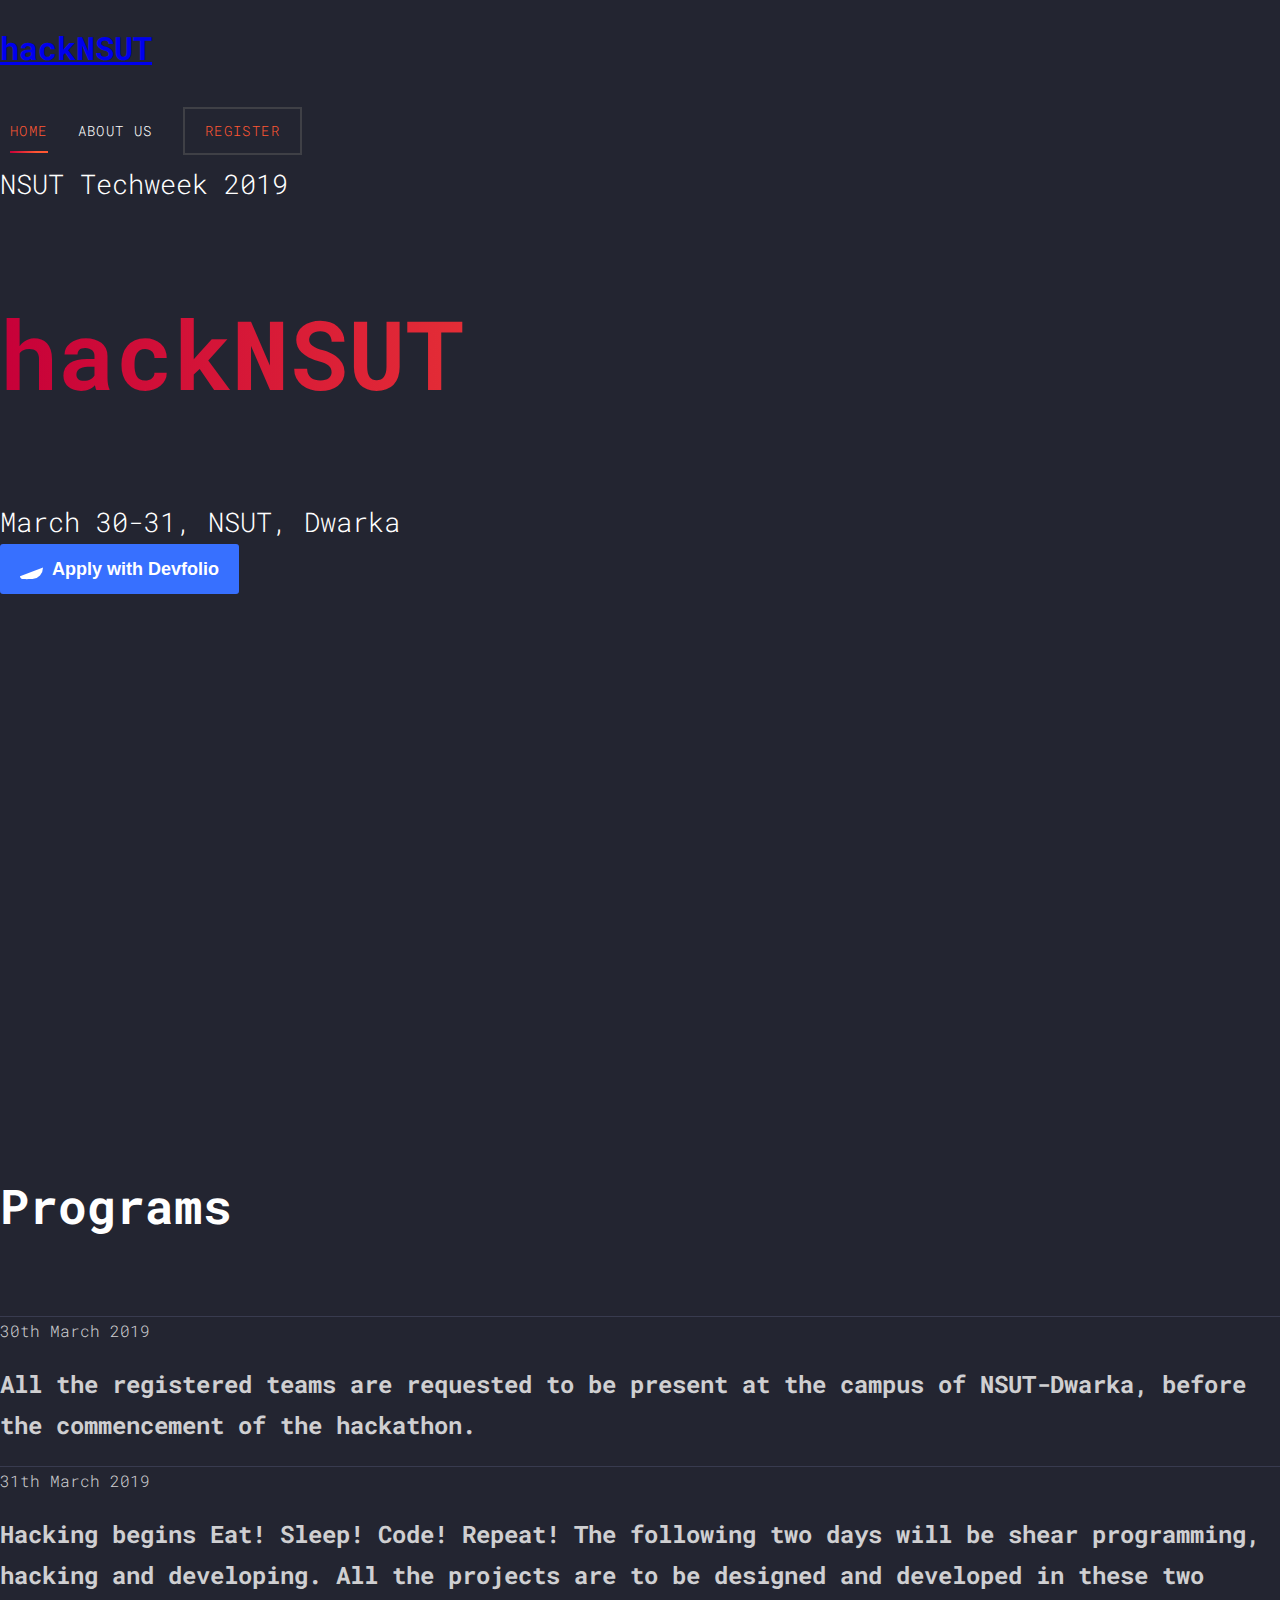
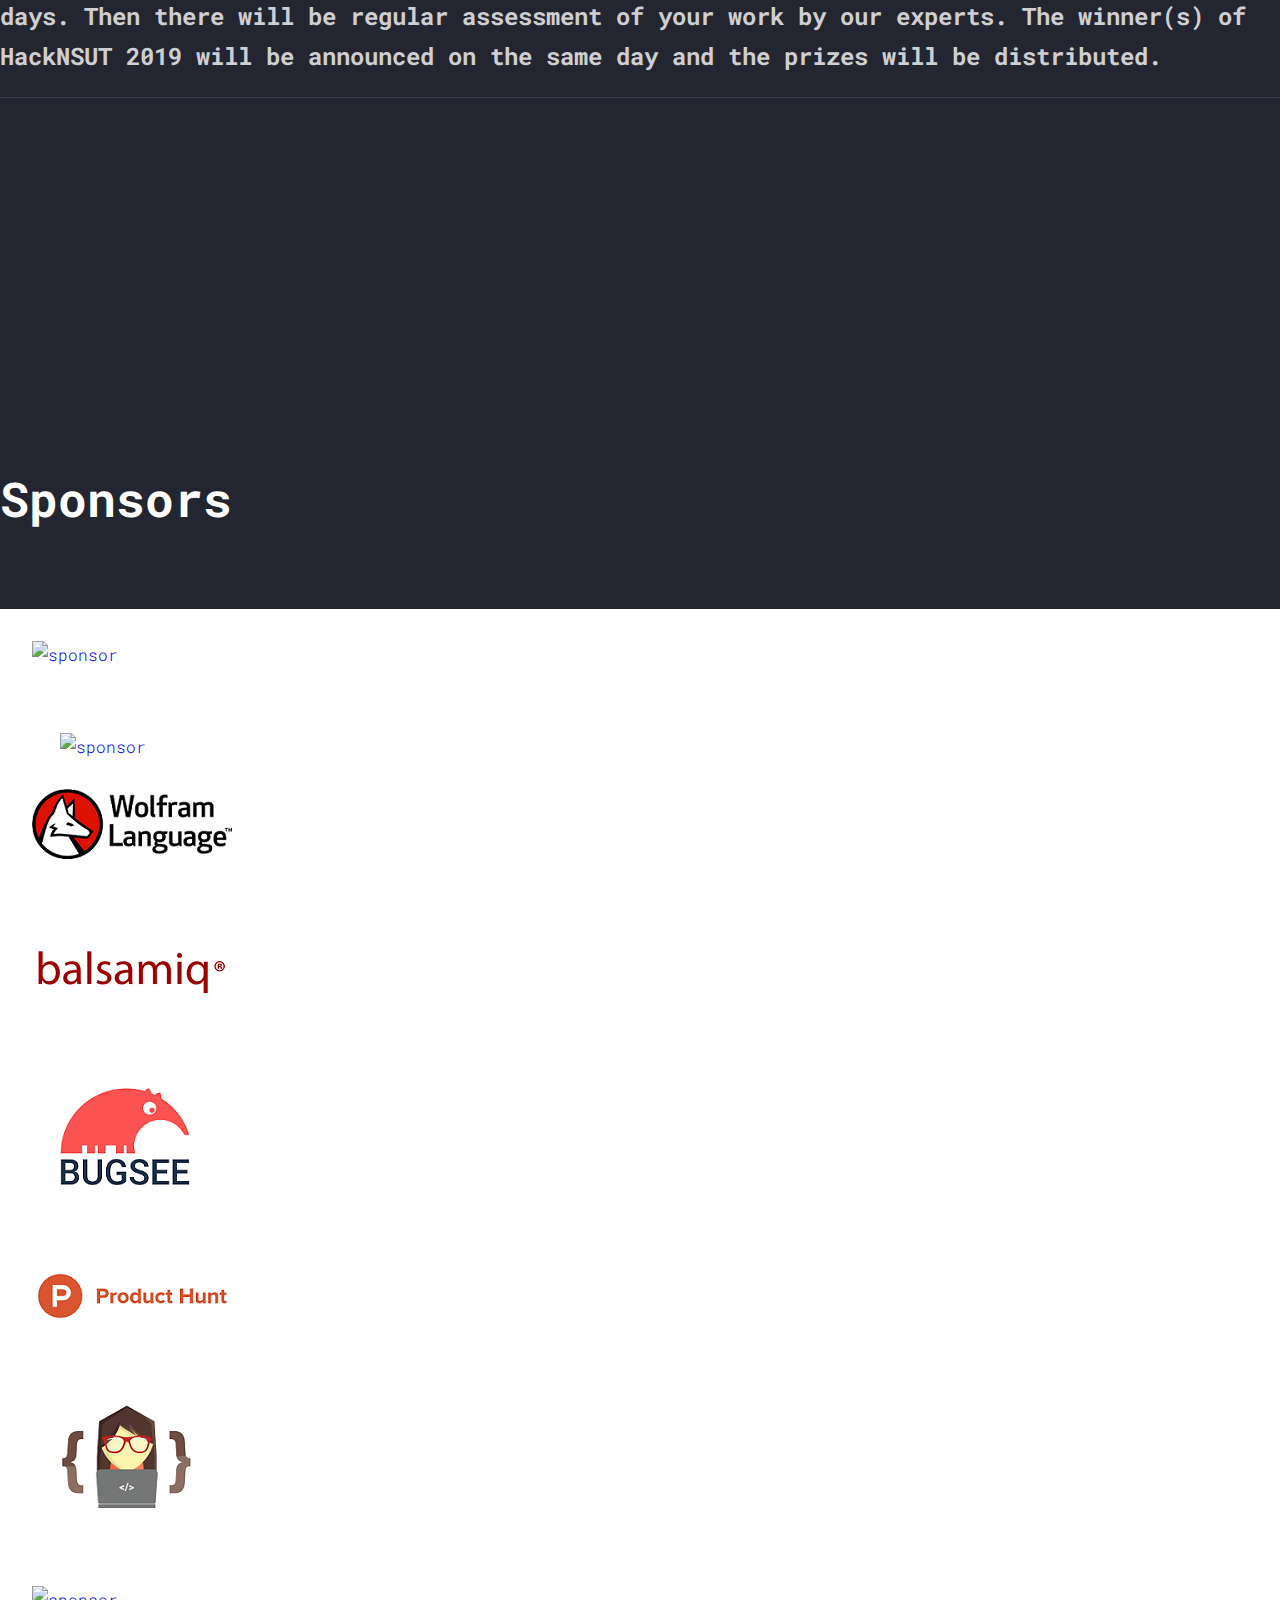
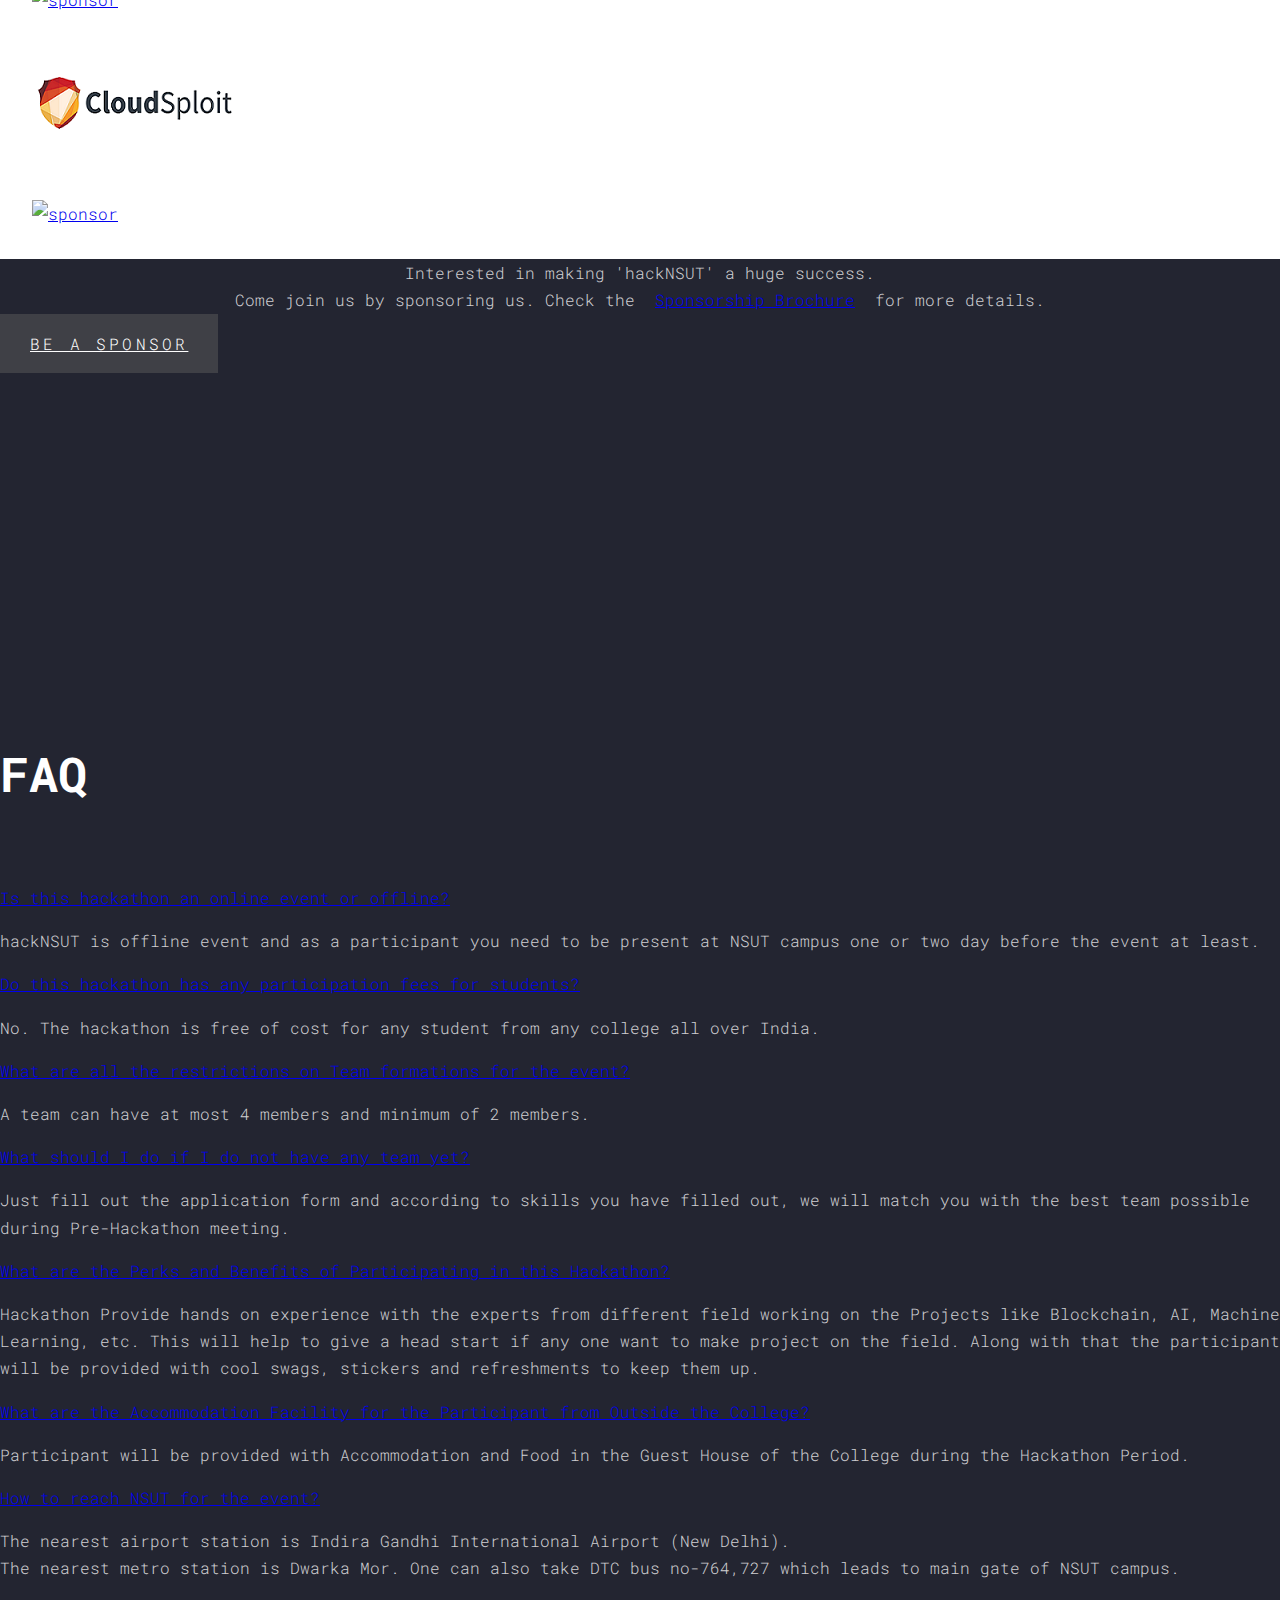
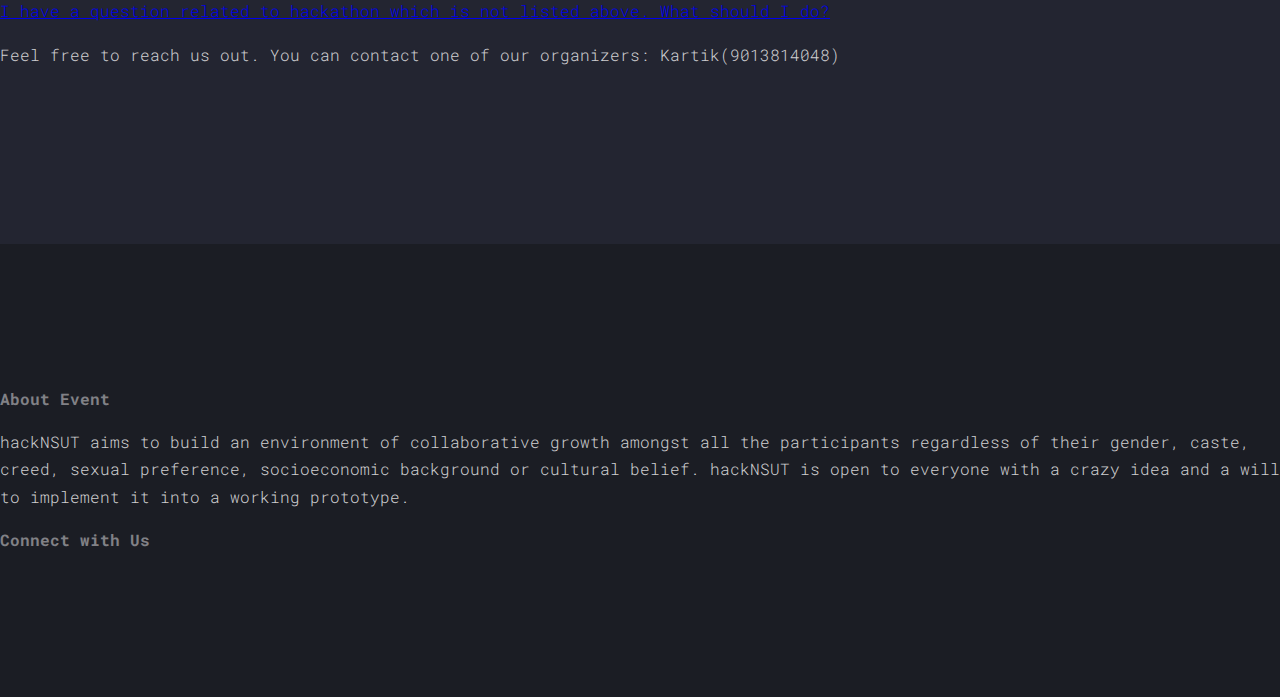
==== commit cf0ee710: "Changed logo sizes and Added be a sponsor form" ====
--- a/hackNSUT.html
+++ b/hackNSUT.html
@@ -272,7 +272,7 @@
 
       </div>
 
-      <div class="row align-items-stretch program">
+    <!--   <div class="row align-items-stretch program">
         <div class="col-12 border-top border-bottom py-5" data-aos="fade" data-aos-delay="200">
           <div class="row align-items-stretch">
             <div class="col-md-3 text-white mb-3 mb-md-0"><span class="h4"><h3><b>Platinum <br>Sponsor</b></h3></span> </div>
@@ -280,9 +280,7 @@
               
                 
 
-                  <a class="" href="https://devfolio.co/"><img  class="myimg"
-                      src="https://d33wubrfki0l68.cloudfront.net/d8b32bfa2344a602354f9c321849652d09bb6d63/6a067/assets/img/sponsors/logo-devfolio.svg"
-                      alt="sponsor" style="height:90%;width:80%;margin:1% ;float:left;background-color: white;padding: 1rem;"></a>
+                 
              
           
             </div>
@@ -297,12 +295,7 @@
               
                 
 
-                  <a class="" href="https://matic.network/"><img class="myimg3"
-                      src="https://d33wubrfki0l68.cloudfront.net/fea58bd42f834625b5a9dca3f073043282ac1127/6e1f8/assets/img/sponsors/matic.png"
-                      alt="sponsor" style="height:90%;background-color: white;width: 50%;padding: 1rem;
-	
-	margin: 1%;
-	float: left;"></a>
+                  
 
                        <a class="" href="https://github.com/"><img class="myimg"
                   src="hackNSUT/images/GitHub_Logo.png"
@@ -314,7 +307,7 @@
           
             </div>
           </div>
-          <!-- <div class="row align-items-stretch">
+          <div class="row align-items-stretch">
             <div class="col-md-3 text-white mb-3 mb-md-0"></div>
             <div class="col-md-4" style="margin-left: 1rem">
               
@@ -326,7 +319,7 @@
          
       
             </div>
-          </div> -->
+          </div>
         </div>
 
         <div class="col-12 border-top border-bottom py-5" data-aos="fade" data-aos-delay="200">
@@ -344,7 +337,7 @@
             </div>
           </div>
         </div>
-      </div>
+      </div> -->
 
       <!-- <div class="col-lg-5" style="background-color: khaki">
               <a class="" href="https://devfolio.co/"><img src="https://d33wubrfki0l68.cloudfront.net/d8b32bfa2344a602354f9c321849652d09bb6d63/6a067/assets/img/sponsors/logo-devfolio.svg" alt="sponsor"></a>
@@ -361,12 +354,30 @@
 
 
       
-      <br>
+      <!-- <br>
       <h1 style="text-align: center">Our Partners</h1>
-      <br>
+      <br> -->
 
       <div class="row mb-5" style="background-color: white">
         <div class="d-flex justify-content-center bd-highlight flex-wrap">
+          
+
+          <div class="single">
+             <a class="" href="https://devfolio.co/"><img  class="myimg"
+                      src="https://d33wubrfki0l68.cloudfront.net/d8b32bfa2344a602354f9c321849652d09bb6d63/6a067/assets/img/sponsors/logo-devfolio.svg"
+                      alt="sponsor" style="height:90%;width:110%; float:left; background-color: white;"></a>
+          </div>
+          <div class="single">
+            <a class="" href="https://matic.network/"><img class="myimg3"
+                      src="https://d33wubrfki0l68.cloudfront.net/fea58bd42f834625b5a9dca3f073043282ac1127/6e1f8/assets/img/sponsors/matic.png"
+                      alt="sponsor" style="height:90%;background-color: white;float:left; width: 90%;padding: 1rem;
+	
+	margin: 1%;
+	float: left;"></a>
+          </div>
+
+
+
           <div class="single">
             <a class="" href="https://www.wolframalpha.com/"><img
                 src="hacknsut/images/wolfram.png"
@@ -425,7 +436,7 @@
 
       <div class="row" data-aos="fade-up" data-aos-delay="500">
         <div class="col-12 text-center pt-5">
-          <a href="#" class="btn-custom" data-aos="fade-up" data-aos-delay="800"><span>Be a Sponsor</span></a>
+          <a href="https://goo.gl/forms/tAP1zmYwLl11kNNJ2" class="btn-custom" data-aos="fade-up" data-aos-delay="800"><span>Be a Sponsor</span></a>
         </div>
       </div>
     </div>
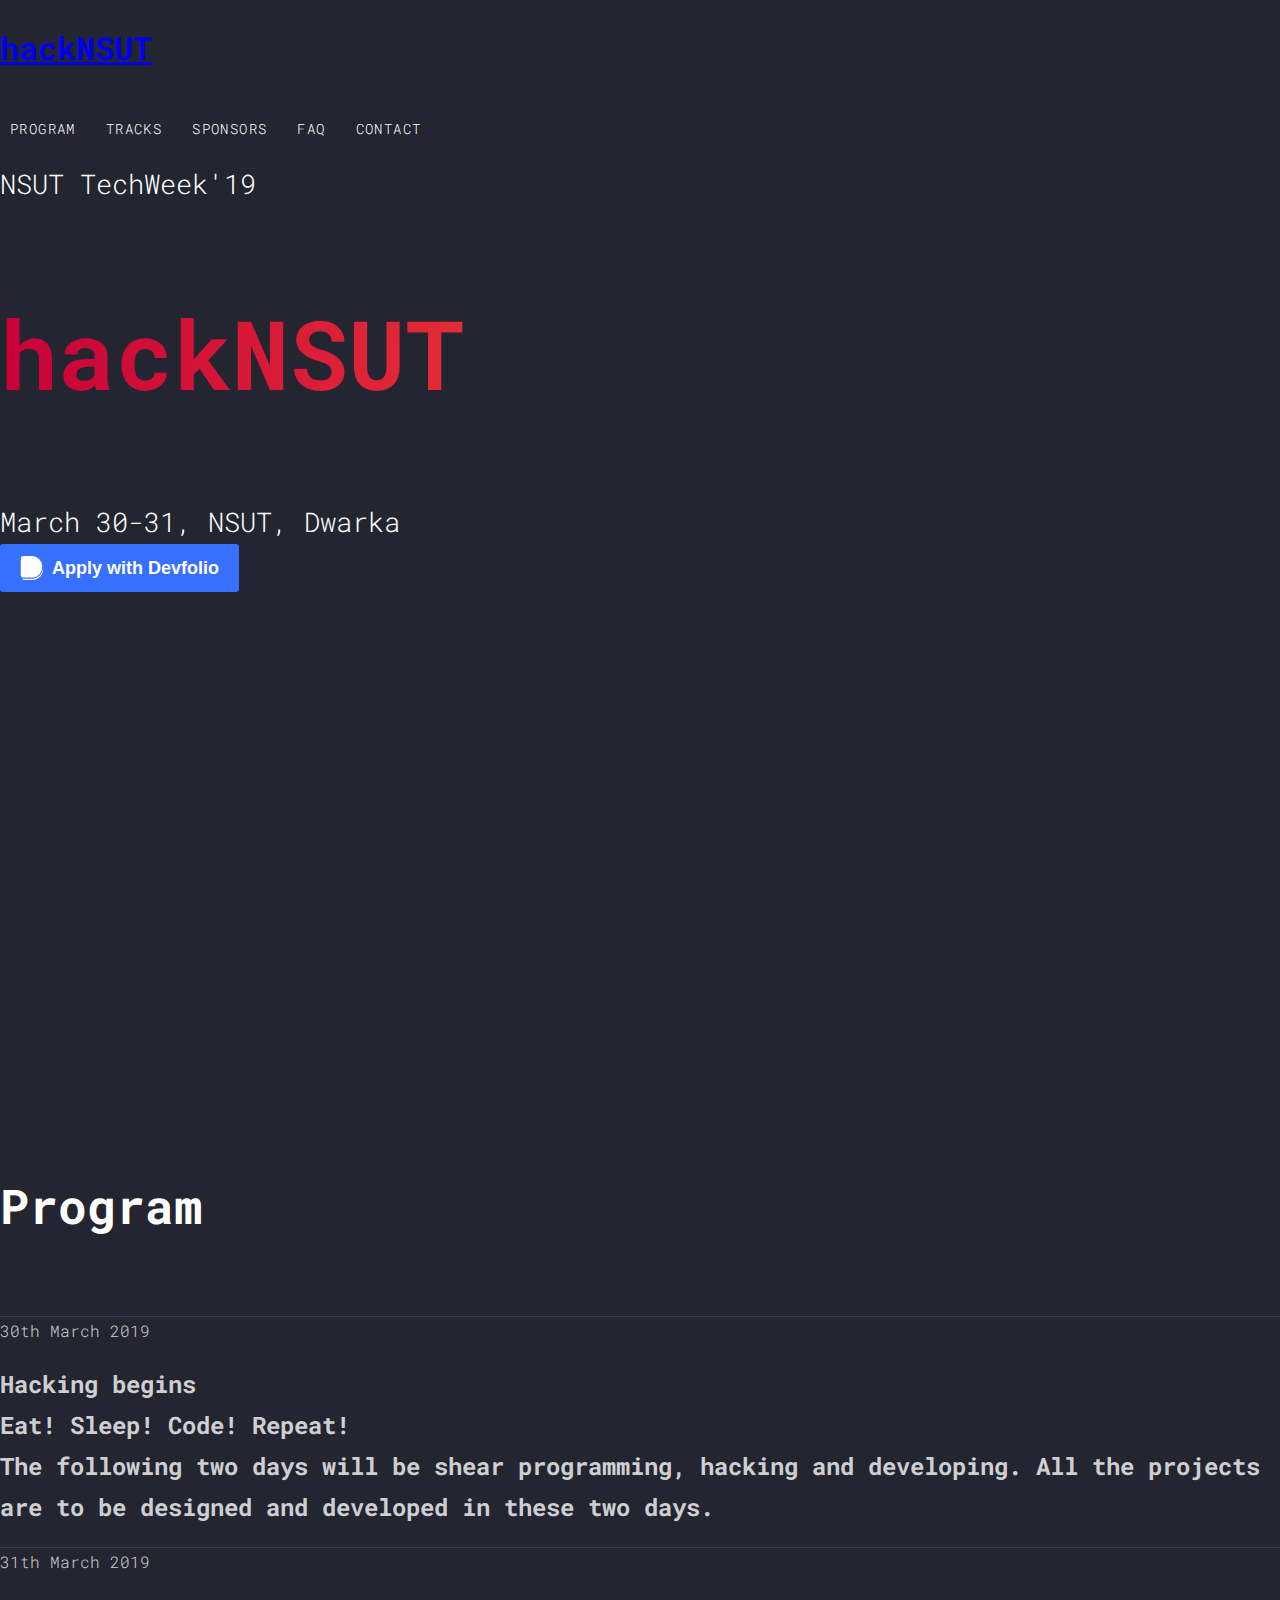
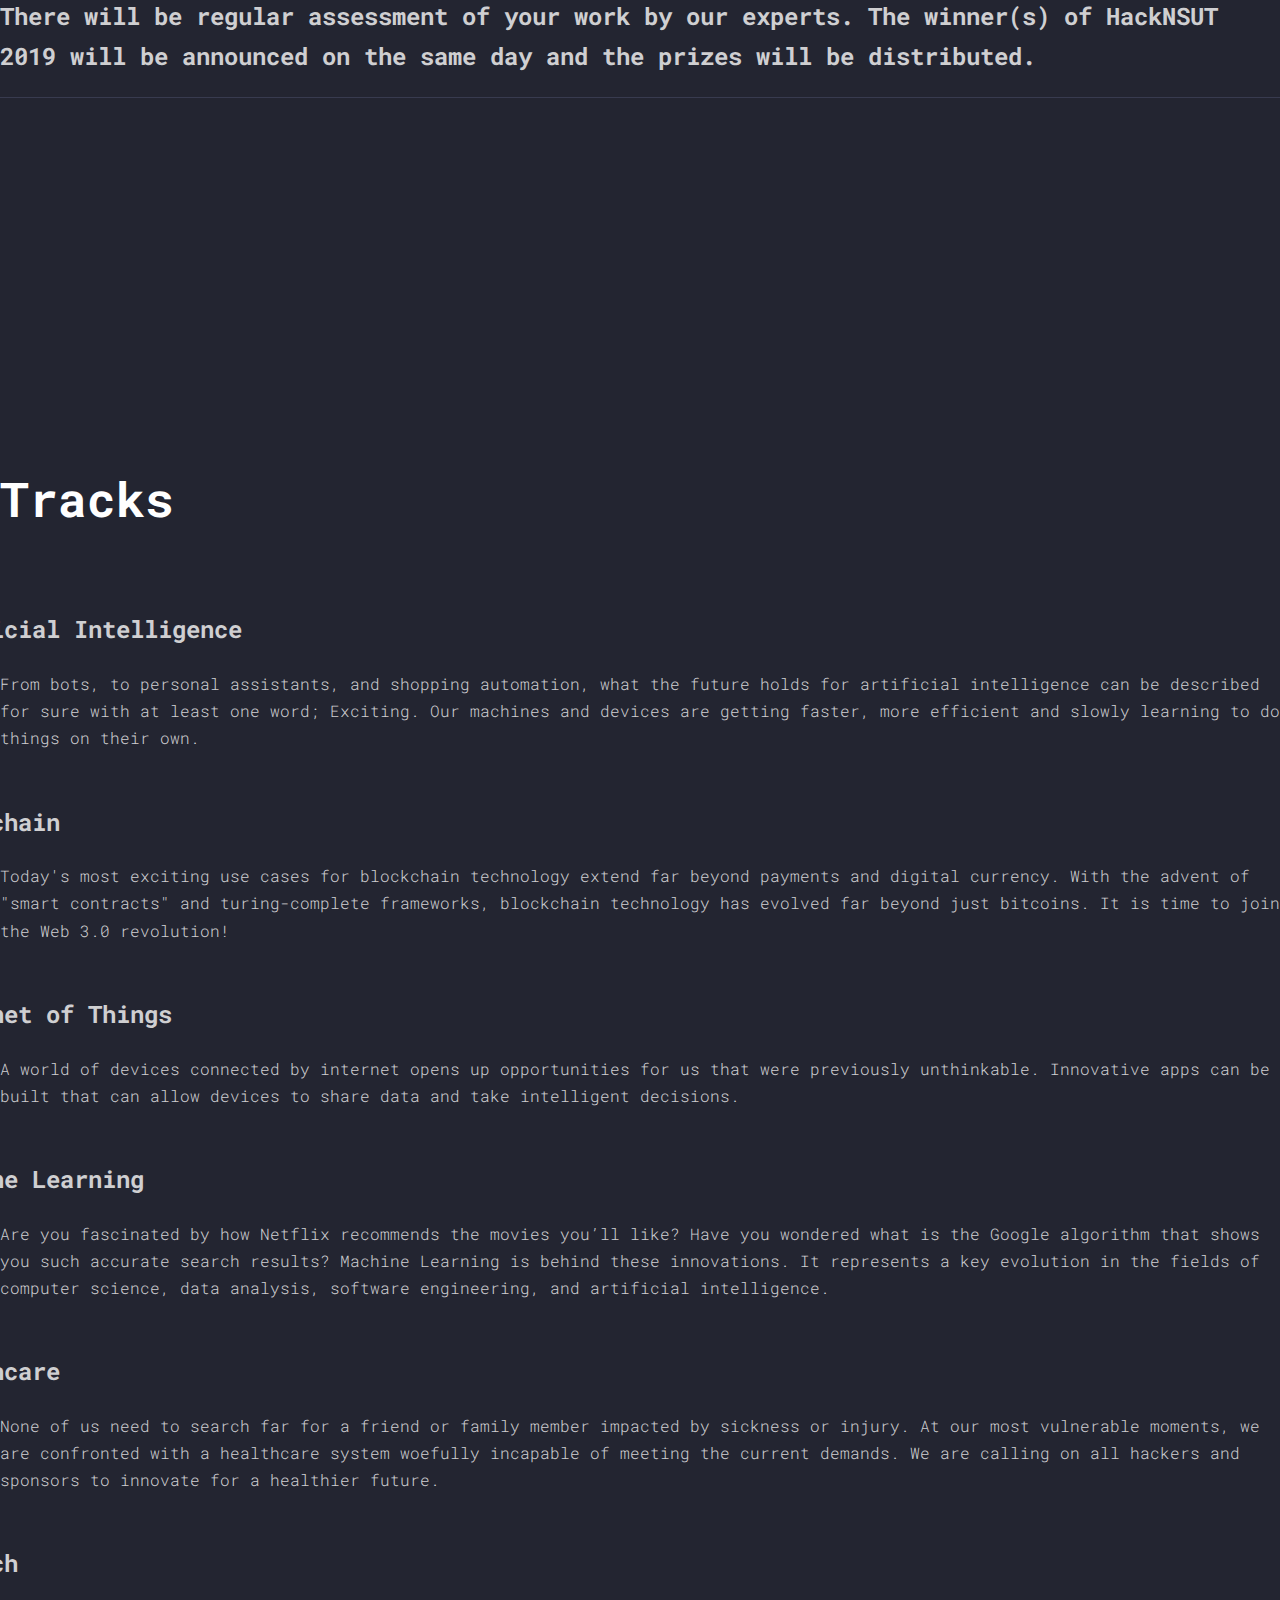
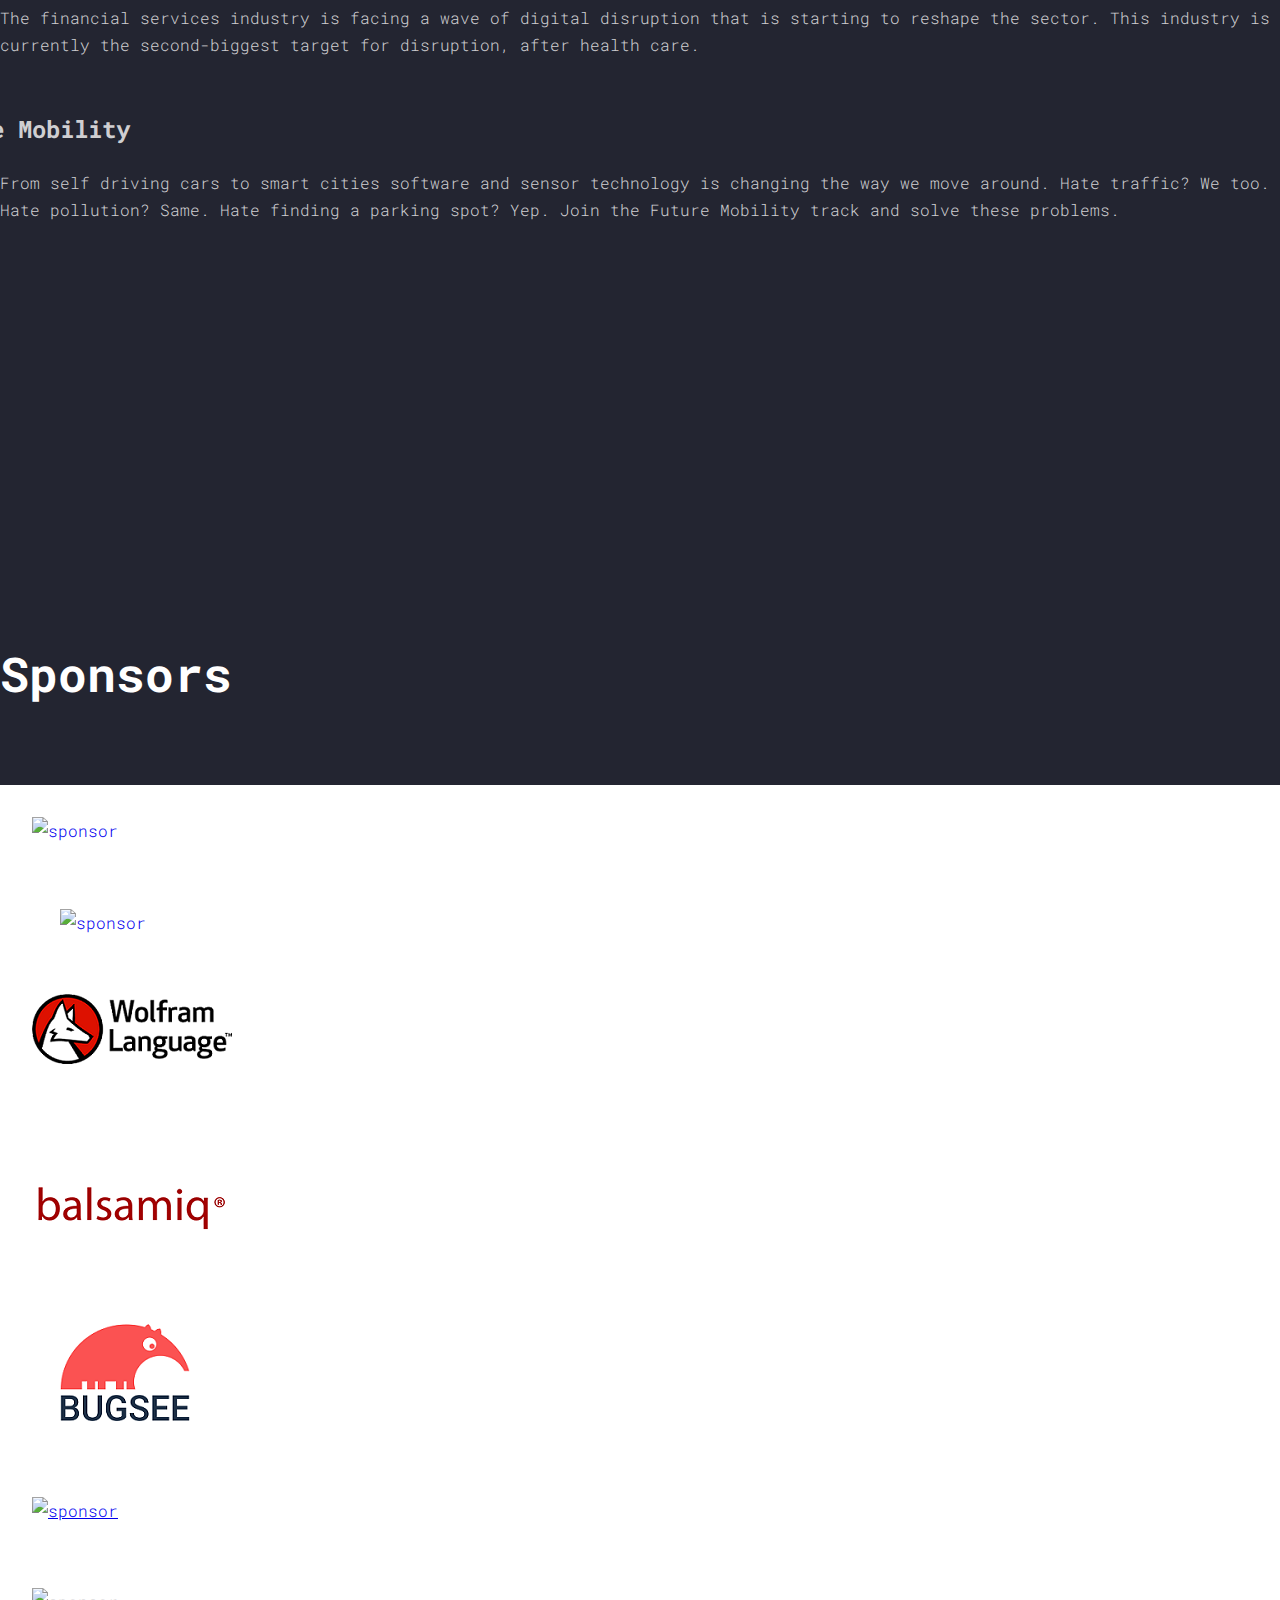
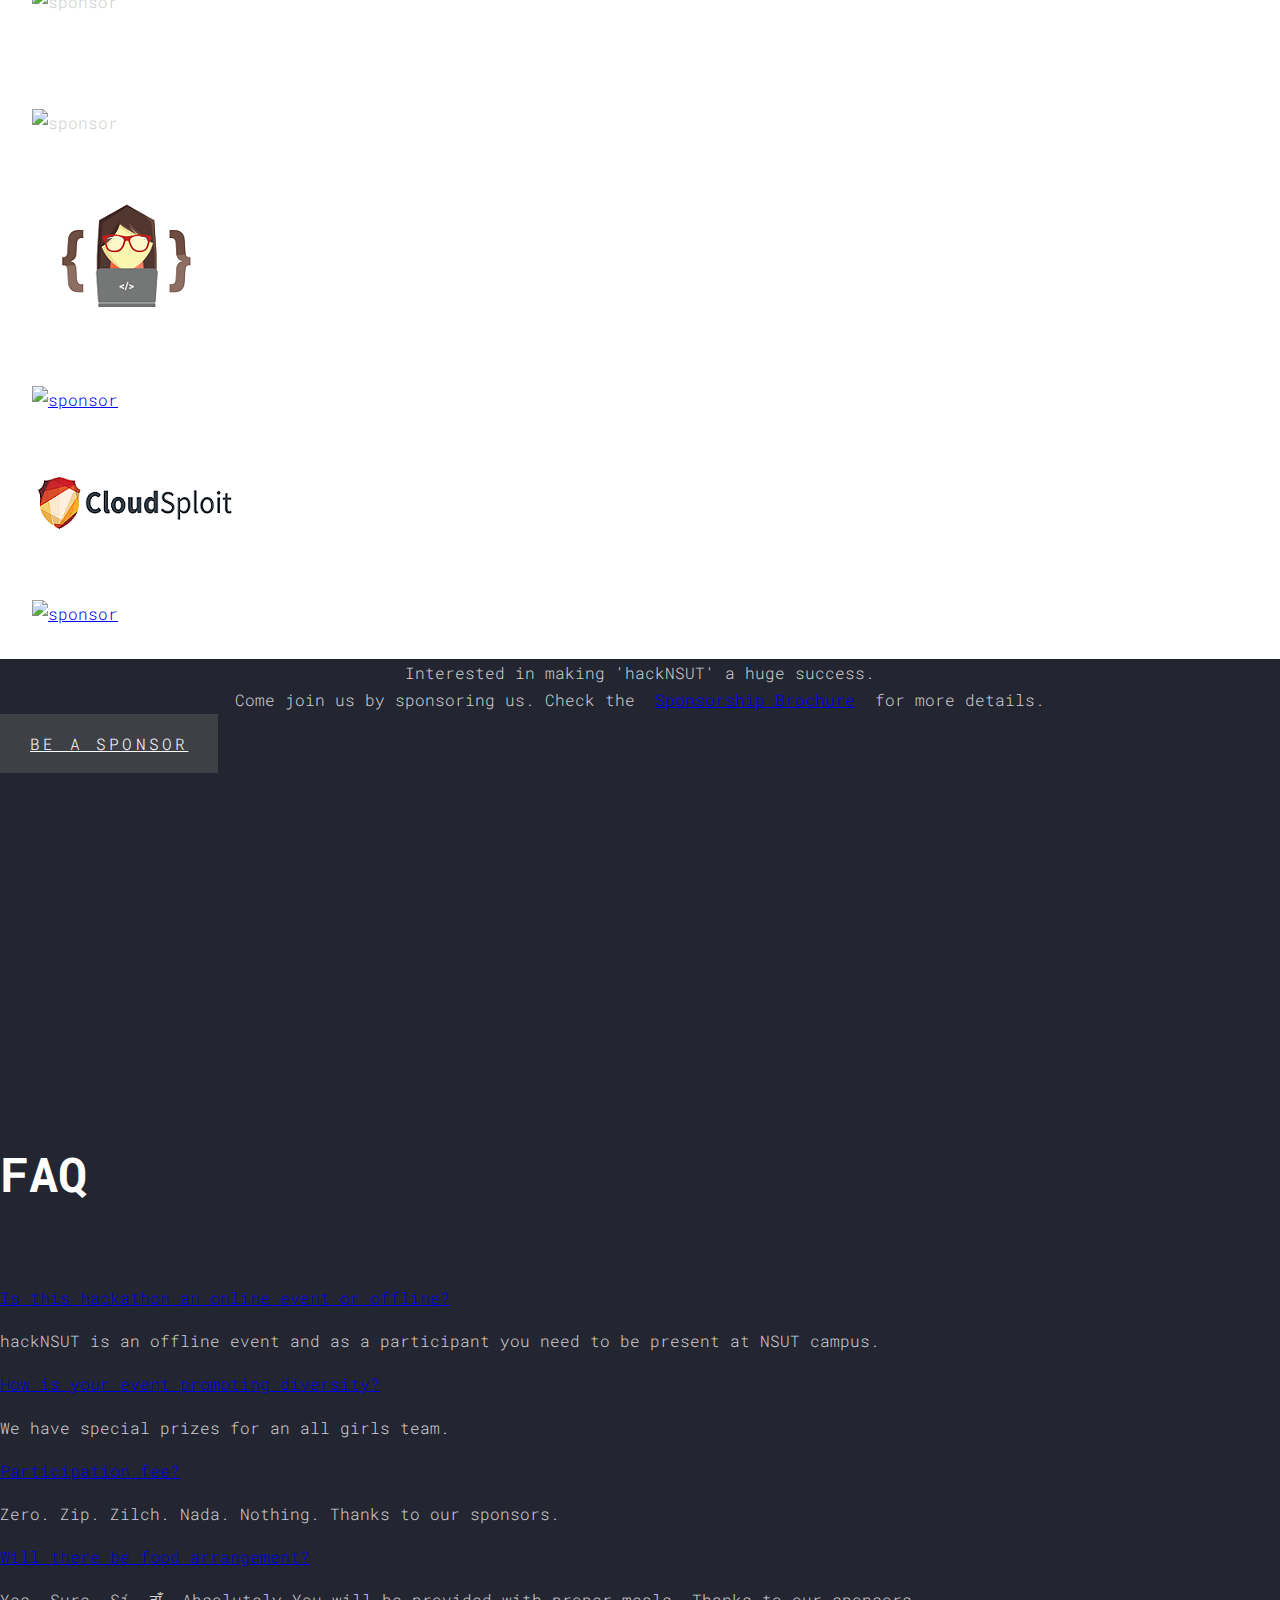
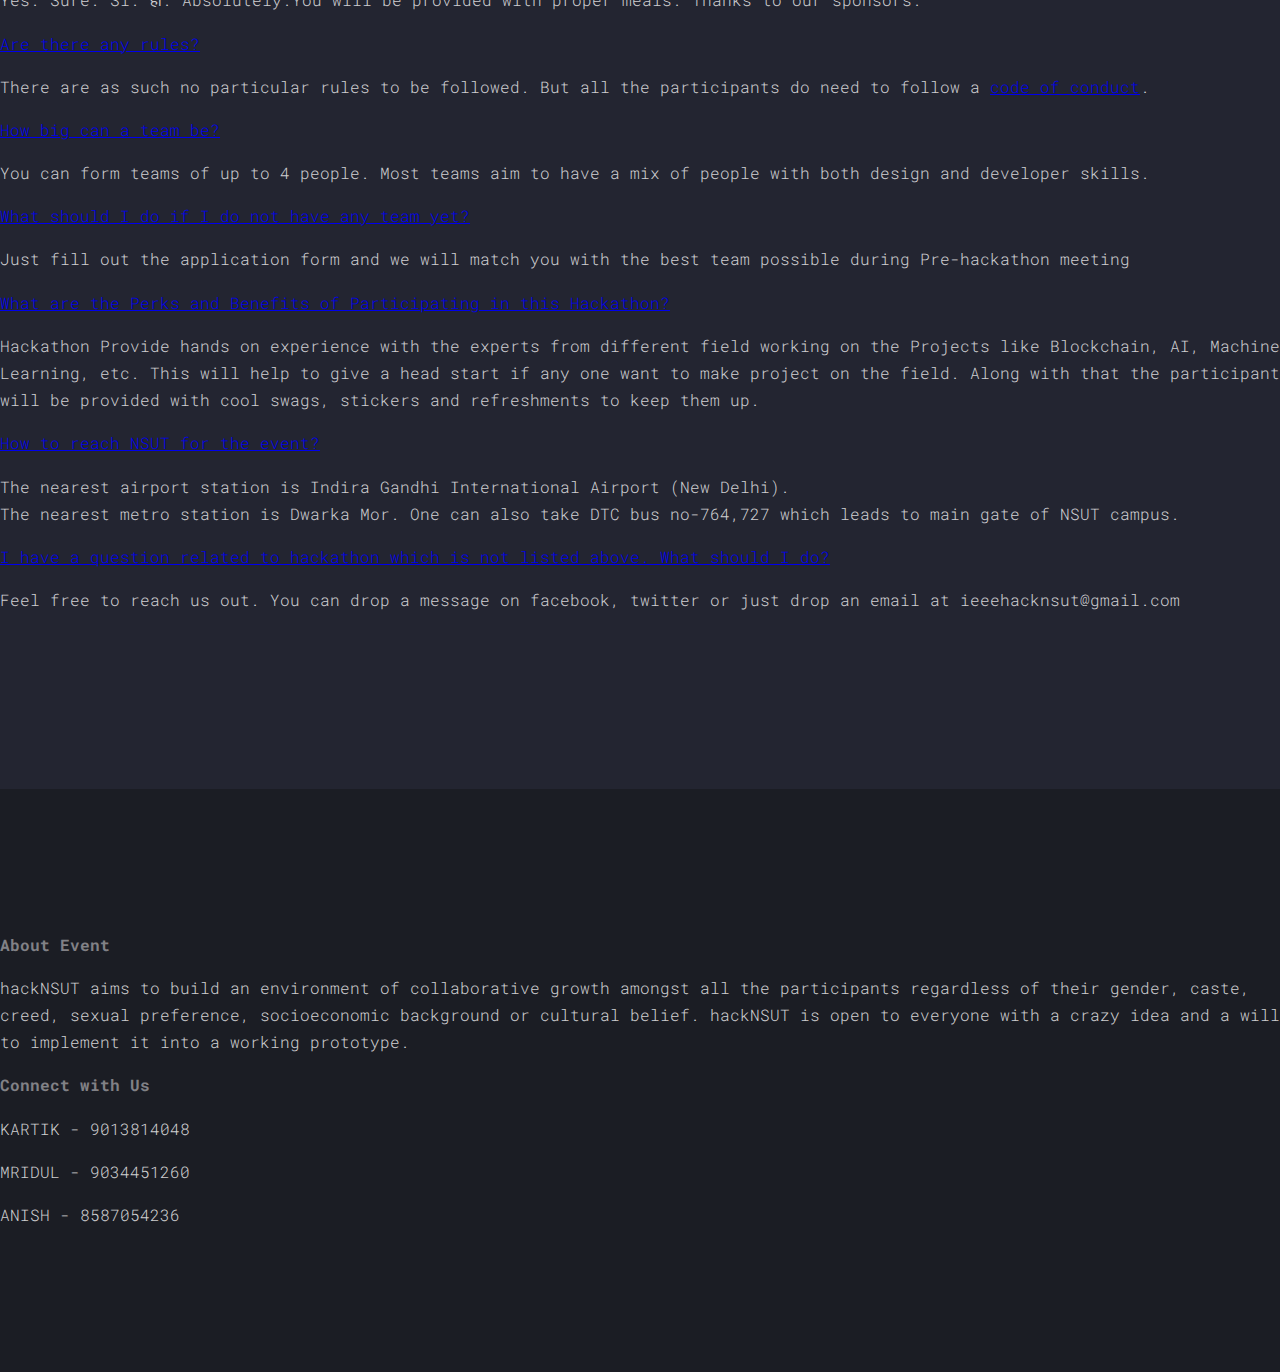
==== commit 3ad59418: "Update hackNSUT.html" ====
--- a/hackNSUT.html
+++ b/hackNSUT.html
@@ -78,10 +78,16 @@
           <div class="col-12 col-md-10 d-none d-xl-block">
             <nav class="site-navigation position-relative text-right" role="navigation">
               <ul class="site-menu js-clone-nav mx-auto d-none d-lg-block">
-                <li class="active"><a href="index.html">Home</a></li>
-                <li><a href="about.html">About Us</a></li>
-                <!--<li><a href="contact.html">Contacts</a></li>-->
-                <li class="cta"><a href="buy-tickets.html">Register</a></li>
+                
+                <li><a href="#program">Program</a></li>
+                <!-- <li class="active"><a href="#">Tracks</a></li> -->
+                <li><a href="#tracks">Tracks</a></li>
+                <!-- <li class="cta"><a href="buy-tickets.html">Sponsors</a></li> -->
+                <li><a href="#sponsor">Sponsors</a></li>
+                
+                <li><a href="#faq">FAQ</a></li>
+                <li><a href="#contact">Contact</a></li>
+                
               </ul>
             </nav>
           </div>
@@ -96,10 +102,10 @@
     <div class="container">
       <div class="row align-items-center">
         <div class="col-md-10">
-          <span class="d-block mb-3 caption" data-aos="fade-up" data-aos-delay="100">NSUT Techweek 2019</span>
+          <span class="d-block mb-3 caption" data-aos="fade-up" data-aos-delay="100">NSUT TechWeek'19</span>
           <h1 class="d-block mb-4" data-aos="fade-up" data-aos-delay="200">hackNSUT</h1>
           <span class="d-block mb-5 caption" data-aos="fade-up" data-aos-delay="300">March 30-31, NSUT, Dwarka</span>
-          <button id="devfolio-apply-now" data-aos="fade-up" data-aos-delay="400"><svg class="logo" xmlns="htt
+         <!--  <button id="devfolio-apply-now" data-aos="fade-up" data-aos-delay="400"><svg class="logo" xmlns="htt
 p://www.w3.org/2000/svg" viewBox="0 0 115.46 123.46" style="he
 ight:24px;width:24px;margin-right:8px"><path d="M115.46 68a55.
 43 55.43 0 0 1-50.85 55.11S28.12 124 16 123a12.6 12.6 0 0 1-1
@@ -108,7 +114,14 @@
 1.05.08 2.18.08 3.34z"/><path d="M110.93 55.87A55.43 55.43 0 0
 1 60.08 111s-36.48.92-48.58-.12C5 110.29.15 104.22 0 97.52l.2-
 83.84C.38 7 5.26.94 11.76.41c12.11-1 48.59.12 48.59.12a55.41 5
-5.41 0 0 1 50.58 55.34z"/></svg>Apply with Devfolio</button>
+5.41 0 0 1 50.58 55.34z"/></svg>Apply with Devfolio</button> -->
+<button id="devfolio-apply-now" type="button" data-aos="fade-up" data-aos-delay="400">
+  <svg class="logo" xmlns="http://www.w3.org/2000/svg" viewBox="0 0 115.46 123.46" style="height:24px;width:24px;margin-right:8px">
+    <path d="M115.46 68a55.43 55.43 0 0 1-50.85 55.11S28.12 124 16 123a12.6 12.6 0 0 1-10.09-7.5 15.85 15.85 0 0 0 5.36 1.5c4 .34 10.72.51 20.13.51 13.82 0 28.84-.38 29-.38h.26a60.14 60.14 0 0 0 54.72-52.47c.05 1.05.08 2.18.08 3.34z"/>
+    <path d="M110.93 55.87A55.43 55.43 0 0 1 60.08 111s-36.48.92-48.58-.12C5 110.29.15 104.22 0 97.52l.2-83.84C.38 7 5.26.94 11.76.41c12.11-1 48.59.12 48.59.12a55.41 55.41 0 0 1 50.58 55.34z"/>
+  </svg>
+  Apply with Devfolio
+</button>
 <!--           <a href="#" class="btn-custom" data-aos="fade-up" data-aos-delay="400"><span>Register</span></a> -->
         </div>
       </div>
@@ -117,104 +130,12 @@
 
 
 
-
-  <!--<div class="site-section">
-      <div class="container">
-        <div class="row mb-5">
-          <div class="col-lg-4" data-aos="fade-up" data-aos-delay="100">
-            <div class="site-section-heading">
-              <h2>Speakers</h2>
-            </div>
-          </div>
-          <div class="col-lg-5 mt-5 pl-lg-5" data-aos="fade-up" data-aos-delay="200">
-            <p>Lorem ipsum dolor sit amet consectetur adipisicing elit. Natus error deleniti dolores necessitatibus eligendi. Nesciunt repellendus ab voluptatibus. Minima architecto impedit eaque molestiae dicta quam. Cum ducimus. Culpa distinctio aperiam</p>
-          </div>
-        </div>
-        <div class="row align-items-center speaker">
-          <div class="col-lg-6 mb-5 mb-lg-0" data-aos="fade" data-aos-delay="100">
-            <img src="images/person_1.jpg" alt="Image" class="img-fluid">
-          </div>
-          <div class="col-lg-6 ml-auto">
-            <h2 class="text-white mb-4 name" data-aos="fade-right" data-aos-delay="200">Emely Peters</h2>
-            <div class="bio pl-lg-5">
-              <span class="text-uppercase text-primary d-block mb-3" data-aos="fade-right" data-aos-delay="300">Web Designer</span>
-              <p class="mb-4" data-aos="fade-right" data-aos-delay="400">Lorem ipsum dolor sit amet consectetur adipisicing elit. Natus error deleniti dolores necessitatibus eligendi. Nesciunt repellendus ab voluptatibus. Minima architecto impedit eaque molestiae dicta quam. Cum ducimus. Culpa distinctio aperiam</p>
-              <p data-aos="fade-right" data-aos-delay="500">
-                Follow Emely &mdash;
-                <a href="#" class="p-2"><span class="icon-facebook"></span></a>
-                <a href="#" class="p-2"><span class="icon-twitter"></span></a>
-                <a href="#" class="p-2"><span class="icon-github"></span></a>
-              </p>
-            </div>
-          </div>
-        </div>
-        <div class="row align-items-center speaker">
-          <div class="col-lg-6 mb-5 mb-lg-0 order-lg-2" data-aos="fade" data-aos-delay="100">
-            <img src="images/person_2.jpg" alt="Image" class="img-fluid">
-          </div>
-          <div class="col-lg-6 ml-auto order-lg-1">
-            <h2 class="text-white mb-4 name" data-aos="fade-left" data-aos-delay="200">Alex Anchor</h2>
-            <div class="bio pr-lg-5">
-              <span class="text-uppercase text-primary d-block mb-3" data-aos="fade-left" data-aos-delay="300">Web Designer</span>
-              <p class="mb-4" data-aos="fade-left" data-aos-delay="400">Lorem ipsum dolor sit amet consectetur adipisicing elit. Natus error deleniti dolores necessitatibus eligendi. Nesciunt repellendus ab voluptatibus. Minima architecto impedit eaque molestiae dicta quam. Cum ducimus. Culpa distinctio aperiam</p>
-              <p data-aos="fade-left" data-aos-delay="500">
-                Follow Alex &mdash;
-                <a href="#" class="p-2"><span class="icon-facebook"></span></a>
-                <a href="#" class="p-2"><span class="icon-twitter"></span></a>
-                <a href="#" class="p-2"><span class="icon-github"></span></a>
-              </p>
-            </div>
-          </div>
-        </div>
-        <div class="row align-items-center speaker">
-          <div class="col-lg-6 mb-5 mb-lg-0" data-aos="fade" data-aos-delay="100">
-            <img src="images/person_3.jpg" alt="Image" class="img-fluid">
-          </div>
-          <div class="col-lg-6 ml-auto">
-            <h2 class="text-white mb-4 name" data-aos="fade-right" data-aos-delay="200">Aaron Thomas</h2>
-            <div class="bio pl-lg-5">
-              <span class="text-uppercase text-primary d-block mb-3" data-aos="fade-right" data-aos-delay="300">Web Designer</span>
-              <p class="mb-4" data-aos="fade-right" data-aos-delay="400">Lorem ipsum dolor sit amet consectetur adipisicing elit. Natus error deleniti dolores necessitatibus eligendi. Nesciunt repellendus ab voluptatibus. Minima architecto impedit eaque molestiae dicta quam. Cum ducimus. Culpa distinctio aperiam</p>
-              <p data-aos="fade-right" data-aos-delay="500">
-                Follow Aaron &mdash;
-                <a href="#" class="p-2"><span class="icon-facebook"></span></a>
-                <a href="#" class="p-2"><span class="icon-twitter"></span></a>
-                <a href="#" class="p-2"><span class="icon-github"></span></a>
-              </p>
-            </div>
-          </div>
-        </div>
-      
-        <div class="row align-items-center speaker">
-          <div class="col-lg-6 mb-5 mb-lg-0 order-lg-2" data-aos="fade" data-aos-delay="100">
-            <img src="images/person_4.jpg" alt="Image" class="img-fluid">
-          </div>
-          <div class="col-lg-6 ml-auto order-lg-1">
-            <h2 class="text-white mb-4 name" data-aos="fade-left" data-aos-delay="200">Chris Mathews</h2>
-            <div class="bio pr-lg-5">
-              <span class="text-uppercase text-primary d-block mb-3" data-aos="fade-left" data-aos-delay="300">Web Designer</span>
-              <p class="mb-4" data-aos="fade-left" data-aos-delay="400">Lorem ipsum dolor sit amet consectetur adipisicing elit. Natus error deleniti dolores necessitatibus eligendi. Nesciunt repellendus ab voluptatibus. Minima architecto impedit eaque molestiae dicta quam. Cum ducimus. Culpa distinctio aperiam</p>
-              <p data-aos="fade-left" data-aos-delay="500">
-                Follow Chris &mdash;
-                <a href="#" class="p-2"><span class="icon-facebook"></span></a>
-                <a href="#" class="p-2"><span class="icon-twitter"></span></a>
-                <a href="#" class="p-2"><span class="icon-github"></span></a>
-              </p>
-            </div>
-          </div>
-        </div>
-        
-      </div>
-    </div>-->
-
-
-
-  <div class="site-section">
-    <div class="container">
+  <div class="site-section" id="program">
+    <div class="container"  >
       <div class="row mb-5">
         <div class="col-lg-4" data-aos="fade-up">
-          <div class="site-section-heading">
-            <h2>Programs</h2>
+          <div class="site-section-heading" \>
+            <h2>Program</h2>
           </div>
         </div>
         <!--<div class="col-lg-6 mt-5 pl-lg-5" data-aos="fade-up" data-aos-delay="100">
@@ -229,8 +150,10 @@
             <div class="col-md-9">
               <h2 class="text-white">
                 <span>
-                  All the registered teams are requested to be present at the campus of NSUT-Dwarka,
-                  before the commencement of the hackathon.
+                  Hacking begins <br>
+                  Eat! Sleep! Code! Repeat! <br>
+                  The following two days will be shear programming, hacking and developing. All the projects are to be
+                  designed and developed in these two days.
                 </span>
               </h2>
             </div>
@@ -241,10 +164,7 @@
           <div class="row align-items-stretch">
             <div class="col-md-3 text-white mb-3 mb-md-0"><span class="h4">31th March 2019</span></div>
             <div class="col-md-9">
-              <h2 class="text-white">Hacking begins
-                Eat! Sleep! Code! Repeat!
-                The following two days will be shear programming, hacking and developing. All the projects are to be
-                designed and developed in these two days. Then there will be regular assessment of your work by our
+              <h2 class="text-white"> There will be regular assessment of your work by our
                 experts. The winner(s) of HackNSUT 2019 will be announced on the same day and the prizes will be
                 distributed.</h2>
 
@@ -258,7 +178,125 @@
     </div>
   </div>
 
-  <div class="site-section">
+
+  <div class="site-section" id="tracks">
+      <div class="container" >
+        <div class="row mb-5">
+          <div class="col-lg-4" data-aos="fade-up" data-aos-delay="100">
+            <div class="site-section-heading">
+              <h2>Tracks</h2>
+            </div>
+          </div>
+         <!--  <div class="col-lg-5 mt-5 pl-lg-5" data-aos="fade-up" data-aos-delay="200">
+            <p>Lorem ipsum dolor sit amet consectetur adipisicing elit. Natus error deleniti dolores necessitatibus eligendi. Nesciunt repellendus ab voluptatibus. Minima architecto impedit eaque molestiae dicta quam. Cum ducimus. Culpa distinctio aperiam</p>
+          </div> -->
+        </div>
+        <div class="row align-items-center speaker">
+          <div class="col-lg-6 mb-5 mb-lg-0" data-aos="fade" data-aos-delay="100">
+            <!-- <img src="images/person_1.jpg" alt="Image" class="img-fluid"> -->
+          </div>
+          <div class="col-lg-6 ml-auto">
+            <h2 class="text-white mb-4 name" data-aos="fade-right" data-aos-delay="200">Artificial Intelligence</h2>
+            <div class="bio pl-lg-5">
+              <!-- <span class="text-uppercase text-primary d-block mb-3" data-aos="fade-right" data-aos-delay="300">Track_1</span> -->
+              <p class="mb-4" data-aos="fade-right" data-aos-delay="400">From bots, to personal assistants, and shopping automation, what the future holds for artificial intelligence can be described for sure with at least one word; Exciting. Our machines and devices are getting faster, more efficient and slowly learning to do things on their own.</p>
+             <!--  <p data-aos="fade-right" data-aos-delay="500">
+                Follow Emely &mdash;
+                <a href="#" class="p-2"><span class="icon-facebook"></span></a>
+                <a href="#" class="p-2"><span class="icon-twitter"></span></a>
+                <a href="#" class="p-2"><span class="icon-github"></span></a>
+              </p> -->
+            </div>
+          </div>
+        </div>
+        <div class="row align-items-center speaker">
+          <div class="col-lg-6 mb-5 mb-lg-0 order-lg-2" data-aos="fade" data-aos-delay="100">
+            <!-- <img src="images/person_2.jpg" alt="Image" class="img-fluid"> -->
+          </div>
+          <div class="col-lg-6 ml-auto order-lg-1">
+            <h2 class="text-white mb-4 name" data-aos="fade-left" data-aos-delay="200">Blockchain</h2>
+            <div class="bio pr-lg-5">
+              <!-- <span class="text-uppercase text-primary d-block mb-3" data-aos="fade-left" data-aos-delay="300">Web Designer</span> -->
+              <p class="mb-4" data-aos="fade-left" data-aos-delay="400">Today's most exciting use cases for blockchain technology extend far beyond payments and digital currency. With the advent of "smart contracts" and turing-complete frameworks, blockchain technology has evolved far beyond just bitcoins. It is time to join the Web 3.0 revolution!</p>
+             
+            </div>
+          </div>
+        </div>
+        <div class="row align-items-center speaker">
+          <div class="col-lg-6 mb-5 mb-lg-0" data-aos="fade" data-aos-delay="100">
+            <!-- <img src="images/person_3.jpg" alt="Image" class="img-fluid"> -->
+          </div>
+          <div class="col-lg-6 ml-auto">
+            <h2 class="text-white mb-4 name" data-aos="fade-right" data-aos-delay="200">Internet of Things</h2>
+            <div class="bio pl-lg-5">
+              <!-- <span class="text-uppercase text-primary d-block mb-3" data-aos="fade-right" data-aos-delay="300">Web Designer</span> -->
+              <p class="mb-4" data-aos="fade-right" data-aos-delay="400">A world of devices connected by internet opens up opportunities for us that were previously unthinkable. Innovative apps can be built that can allow devices to share data and take intelligent decisions.</p>
+              
+            </div>
+          </div>
+        </div>
+      
+        <div class="row align-items-center speaker">
+          <div class="col-lg-6 mb-5 mb-lg-0 order-lg-2" data-aos="fade" data-aos-delay="100">
+            <!-- <img src="images/person_4.jpg" alt="Image" class="img-fluid"> -->
+          </div>
+          <div class="col-lg-6 ml-auto order-lg-1">
+            <h2 class="text-white mb-4 name" data-aos="fade-left" data-aos-delay="200">Machine Learning</h2>
+            <div class="bio pr-lg-5">
+              <!-- <span class="text-uppercase text-primary d-block mb-3" data-aos="fade-left" data-aos-delay="300">Web Designer</span> -->
+              <p class="mb-4" data-aos="fade-left" data-aos-delay="400">Are you fascinated by how Netflix recommends the movies you’ll like? Have you wondered what is the Google algorithm that shows you such accurate search results? Machine Learning is behind these innovations. It represents a key evolution in the fields of computer science, data analysis, software engineering, and artificial intelligence.</p>
+             
+            </div>
+          </div>
+        </div>
+
+        <div class="row align-items-center speaker">
+          <div class="col-lg-6 mb-5 mb-lg-0" data-aos="fade" data-aos-delay="100">
+            <!-- <img src="images/person_3.jpg" alt="Image" class="img-fluid"> -->
+          </div>
+          <div class="col-lg-6 ml-auto">
+            <h2 class="text-white mb-4 name" data-aos="fade-right" data-aos-delay="200">Healthcare</h2>
+            <div class="bio pl-lg-5">
+              <!-- <span class="text-uppercase text-primary d-block mb-3" data-aos="fade-right" data-aos-delay="300">Web Designer</span> -->
+              <p class="mb-4" data-aos="fade-right" data-aos-delay="400">None of us need to search far for a friend or family member impacted by sickness or injury. At our most vulnerable moments, we are confronted with a healthcare system woefully incapable of meeting the current demands. We are calling on all hackers and sponsors to innovate for a healthier future.</p>
+              
+            </div>
+          </div>
+        </div>
+
+        <div class="row align-items-center speaker">
+          <div class="col-lg-6 mb-5 mb-lg-0 order-lg-2" data-aos="fade" data-aos-delay="100">
+            <!-- <img src="images/person_4.jpg" alt="Image" class="img-fluid"> -->
+          </div>
+          <div class="col-lg-6 ml-auto order-lg-1">
+            <h2 class="text-white mb-4 name" data-aos="fade-left" data-aos-delay="200">Fintech</h2>
+            <div class="bio pr-lg-5">
+              <!-- <span class="text-uppercase text-primary d-block mb-3" data-aos="fade-left" data-aos-delay="300">Web Designer</span> -->
+              <p class="mb-4" data-aos="fade-left" data-aos-delay="400">The financial services industry is facing a wave of digital disruption that is starting to reshape the sector. This industry is currently the second-biggest target for disruption, after health care.</p>
+             
+            </div>
+          </div>
+        </div>
+        
+           <div class="row align-items-center speaker">
+          <div class="col-lg-6 mb-5 mb-lg-0" data-aos="fade" data-aos-delay="100">
+            <!-- <img src="images/person_3.jpg" alt="Image" class="img-fluid"> -->
+          </div>
+          <div class="col-lg-6 ml-auto">
+            <h2 class="text-white mb-4 name" data-aos="fade-right" data-aos-delay="200">Future Mobility</h2>
+            <div class="bio pl-lg-5">
+              <!-- <span class="text-uppercase text-primary d-block mb-3" data-aos="fade-right" data-aos-delay="300">Web Designer</span> -->
+              <p class="mb-4" data-aos="fade-right" data-aos-delay="400">From self driving cars to smart cities software and sensor technology is changing the way we move around. Hate traffic? We too. Hate pollution? Same. Hate finding a parking spot? Yep. Join the Future Mobility track and solve these problems.</p>
+              
+            </div>
+          </div>
+        </div>
+      </div>
+    </div>
+
+ 
+
+  <div class="site-section" id="sponsor">
     <div class="container">
       <div class="row mb-5">
         <div class="col-lg-4 ">
@@ -379,13 +417,13 @@
 
 
           <div class="single">
-            <a class="" href="https://www.wolframalpha.com/"><img
+            <a class="" href="https://www.wolframalpha.com/"><img style="width:200px; margin-top:30px"
                 src="hacknsut/images/wolfram.png"
                 alt="sponsor" ></a>
           </div>
 
           <div class="single">
-            <a class="" href="https://balsamiq.com/"><img
+            <a class="" href="https://balsamiq.com/"><img style="width:200px; margin-top:30px"
                 src="hacknsut/images/balsamiq.png"
                 alt="sponsor" ></a>
           </div>
@@ -397,7 +435,18 @@
           </div>
 
           <div class="single">
-            <a class="" href="https://www.producthunt.com/"><img src="hacknsut/images/product-hunt-logo-horizontal-orange.png"
+            <a class="" href="https://dev.to/" ><img src="hacknsut/images/devBig.png" style="width:120px" alt="sponsor" ></a>
+          </div>
+
+          <div class="single">
+            <a class="" ><img style="width:250px"
+                src="hacknsut/images/CreativeTim.png"
+                alt="sponsor" ></a>
+          </div>
+
+          <div class="single">
+            <a class=""><img style="width:200px; margin-top:30px"
+                src="hacknsut/images/temboo.png"
                 alt="sponsor" ></a>
           </div>
 
@@ -497,8 +546,8 @@
       </div>
     </div>-->
 
-  <div class="site-section">
-    <div class="container">
+  <div class="site-section" id="faq">
+    <div class="container" >
       <div class="row mb-5">
         <div class="col-lg-4">
           <div class="site-section-heading" data-aos="fade-up">
@@ -517,30 +566,49 @@
             <li>
               <a class="cd-faq-trigger" href="#0">Is this hackathon an online event or offline?</a>
               <div class="cd-faq-content">
-                <p>hackNSUT is offline event and as a participant you need to be present at NSUT campus one or two day
-                  before the event at least.</p>
-              </div> <!-- cd-faq-content -->
-            </li>
-
-            <li>
-              <a class="cd-faq-trigger" href="#0">Do this hackathon has any participation fees for students?</a>
-              <div class="cd-faq-content">
-                <p>No. The hackathon is free of cost for any student from any college all over India.</p>
-              </div> <!-- cd-faq-content -->
-            </li>
-
-            <li>
-              <a class="cd-faq-trigger" href="#0">What are all the restrictions on Team formations for the event?</a>
-              <div class="cd-faq-content">
-                <p>A team can have at most 4 members and minimum of 2 members.</p>
+                <p>hackNSUT is an offline event and as a participant you need to be present at NSUT campus.</p>
+              </div> <!-- cd-faq-content -->
+            </li>
+
+            <li>
+              <a class="cd-faq-trigger" href="#0">How is your event promoting diversity?</a>
+              <div class="cd-faq-content">
+                <p>We have special prizes for an all girls team.</p>
+              </div> <!-- cd-faq-content -->
+            </li>
+
+            <li>
+              <a class="cd-faq-trigger" href="#0">Participation fee?</a>
+              <div class="cd-faq-content">
+                <p>Zero. Zip. Zilch. Nada. Nothing. Thanks to our sponsors.
+              </div> <!-- cd-faq-content -->
+            </li>
+
+             <li>
+              <a class="cd-faq-trigger" href="#0">Will there be food arrangement?</a>
+              <div class="cd-faq-content">
+                <p>Yes. Sure. Sí. हाँ. Absolutely.You will be provided with proper meals. Thanks to our sponsors.</p>
+              </div> <!-- cd-faq-content -->
+            </li>
+
+            <li>
+              <a class="cd-faq-trigger" href="#0">Are there any rules?</a>
+              <div class="cd-faq-content">
+                <p>There are as such no particular rules to be followed. But all the participants do need to follow a <a href="https://devfolio.co/code-of-conduct" target="_blank">code of conduct</a>.</p>
+              </div> <!-- cd-faq-content -->
+            </li>
+
+            <li>
+              <a class="cd-faq-trigger" href="#0">How big can a team be?</a>
+              <div class="cd-faq-content">
+                <p>You can form teams of up to 4 people. Most teams aim to have a mix of people with both design and developer skills.</p>
               </div> <!-- cd-faq-content -->
             </li>
 
             <li>
               <a class="cd-faq-trigger" href="#0">What should I do if I do not have any team yet?</a>
               <div class="cd-faq-content">
-                <p>Just fill out the application form and according to skills you have filled out, we will match you
-                  with the best team possible during Pre-Hackathon meeting.</p>
+                <p>Just fill out the application form and we will match you with the best team possible during Pre-hackathon meeting</p>
               </div> <!-- cd-faq-content -->
             </li>
 
@@ -556,15 +624,6 @@
             </li>
 
             <li>
-              <a class="cd-faq-trigger" href="#0">What are the Accommodation Facility for the Participant from Outside
-                the College?</a>
-              <div class="cd-faq-content">
-                <p>Participant will be provided with Accommodation and Food in the Guest House of the College during the
-                  Hackathon Period.</p>
-              </div> <!-- cd-faq-content -->
-            </li>
-
-            <li>
               <a class="cd-faq-trigger" href="#0">How to reach NSUT for the event?</a>
               <div class="cd-faq-content">
                 <p>The nearest airport station is Indira Gandhi International Airport (New Delhi). <br>
@@ -578,8 +637,8 @@
               <a class="cd-faq-trigger" href="#0">I have a question related to hackathon which is not listed above. What
                 should I do?</a>
               <div class="cd-faq-content">
-                <p>Feel free to reach us out.
-                  You can contact one of our organizers: Kartik(9013814048)</p>
+                <p>Feel free to reach us out. 
+                  You can drop a message on facebook, twitter or just drop an email at ieeehacknsut@gmail.com</p>
               </div> <!-- cd-faq-content -->
             </li>
 
@@ -591,7 +650,7 @@
 
 
   <footer class="site-footer">
-    <div class="container">
+    <div class="container" id="contact">
       <div class="row mb-1">
         <div class="col-md-6">
           <h2 class="footer-heading text-uppercase mb-4">About Event</h2>
@@ -608,6 +667,9 @@
             <!-- <a href="#" class="p-2"><span class="icon-youtube"></span></a> -->
             <a href="https://www.instagram.com/hacknsut/" class="p-2"><span class="icon-instagram"></span></a>
           </p>
+          <p>KARTIK - 9013814048</p>
+          <p>MRIDUL - 9034451260</p>
+          <p>ANISH - 8587054236</p>
         </div>
       </div>
     </div>
@@ -633,7 +695,7 @@
     document.addEventListener('DOMContentLoaded', function () {
     let devfolioOptions = {
     buttonSelector: '#devfolio-apply-now',
-    key: 'myhackathonkey',
+    key: 'hacknsut',
     }
     let script = document.createElement('script');
     script.src = "https://apply.devfolio.co";
@@ -649,7 +711,7 @@
     });
     }
     });
-    </script>
+  </script>
 
 
 </body>
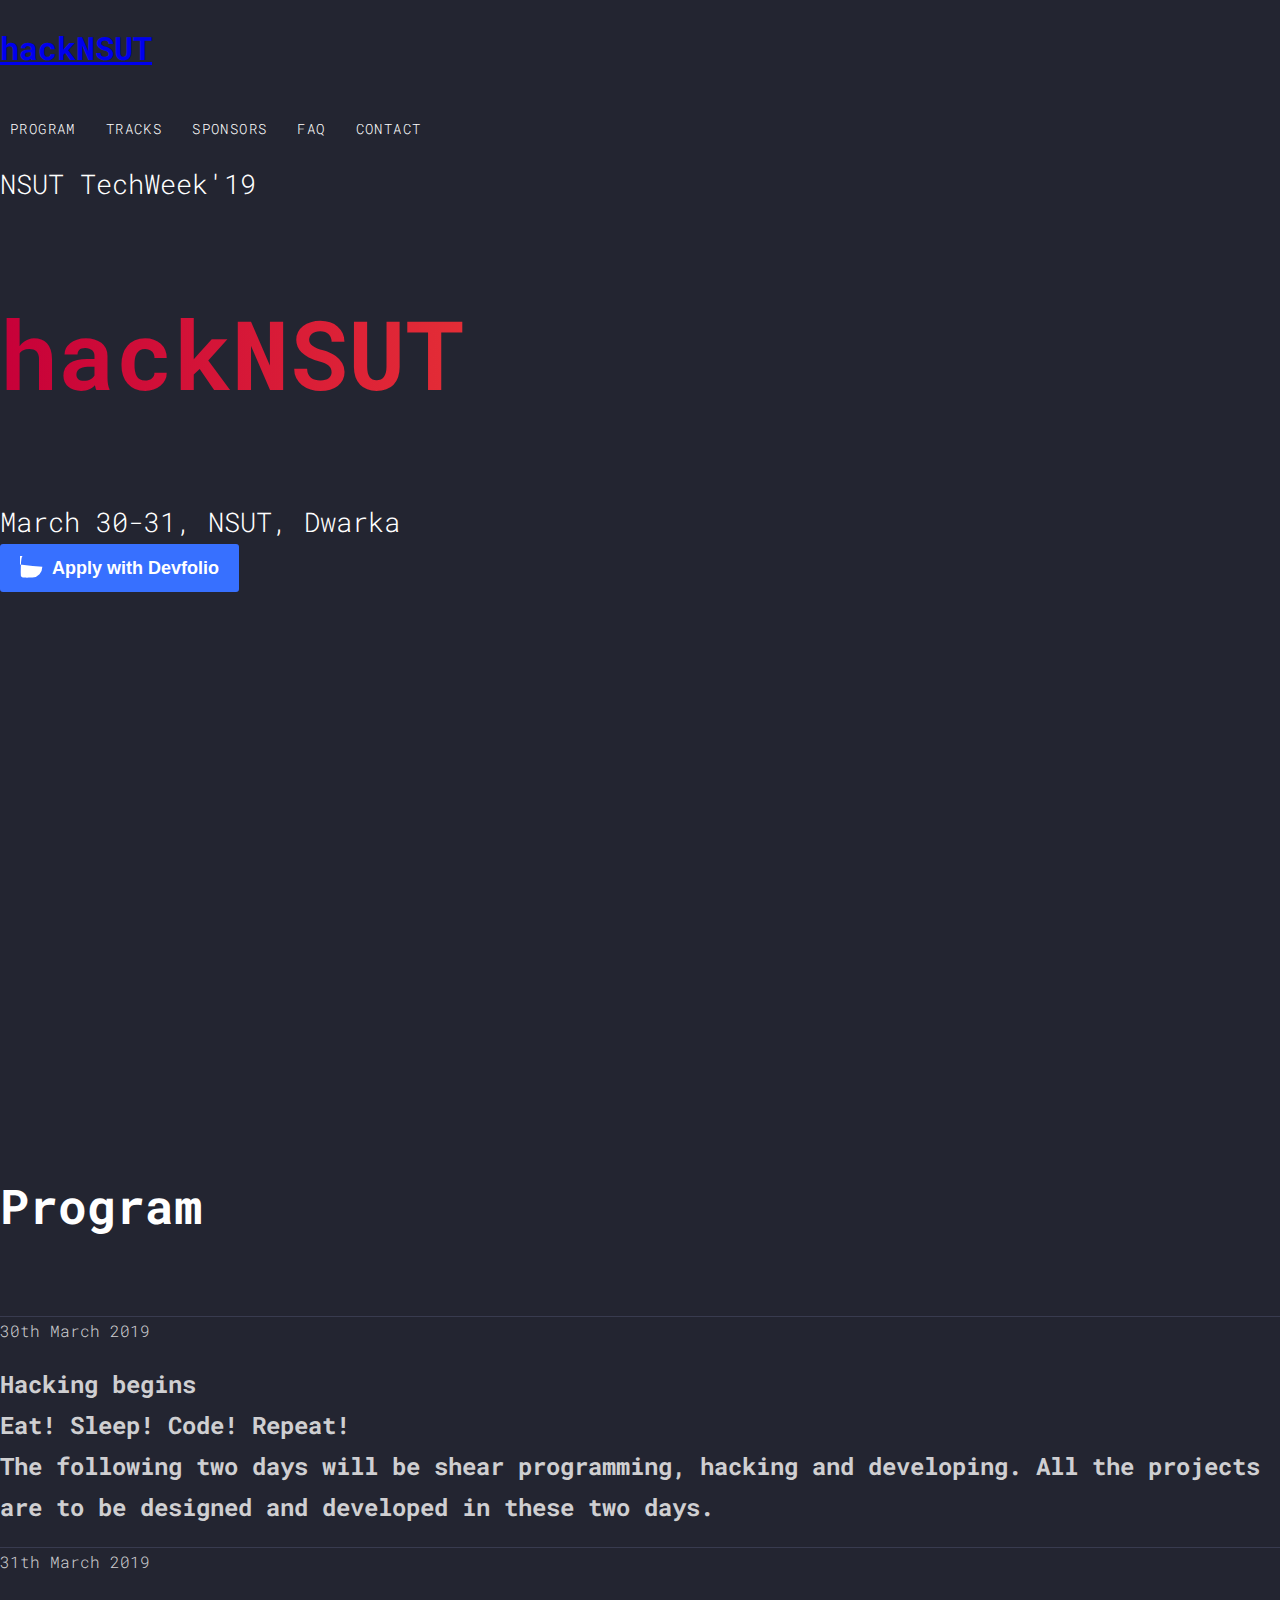
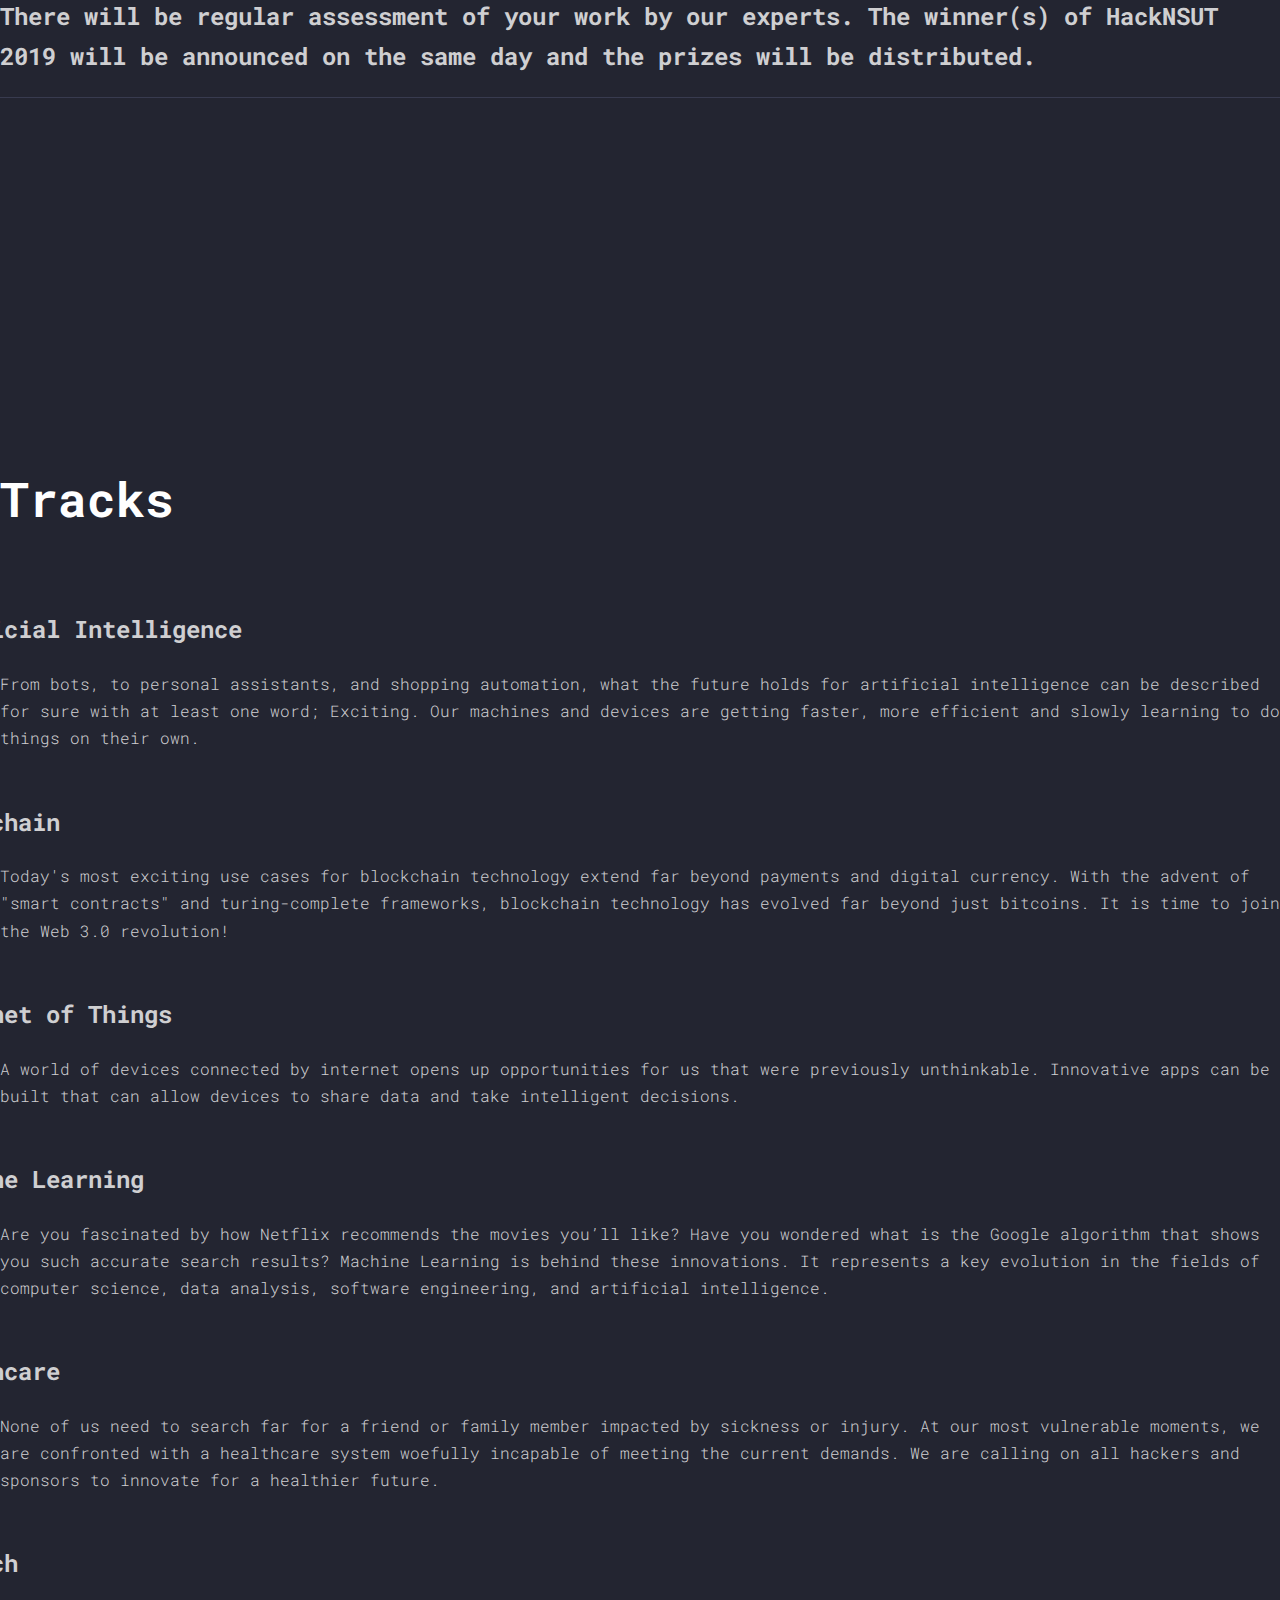
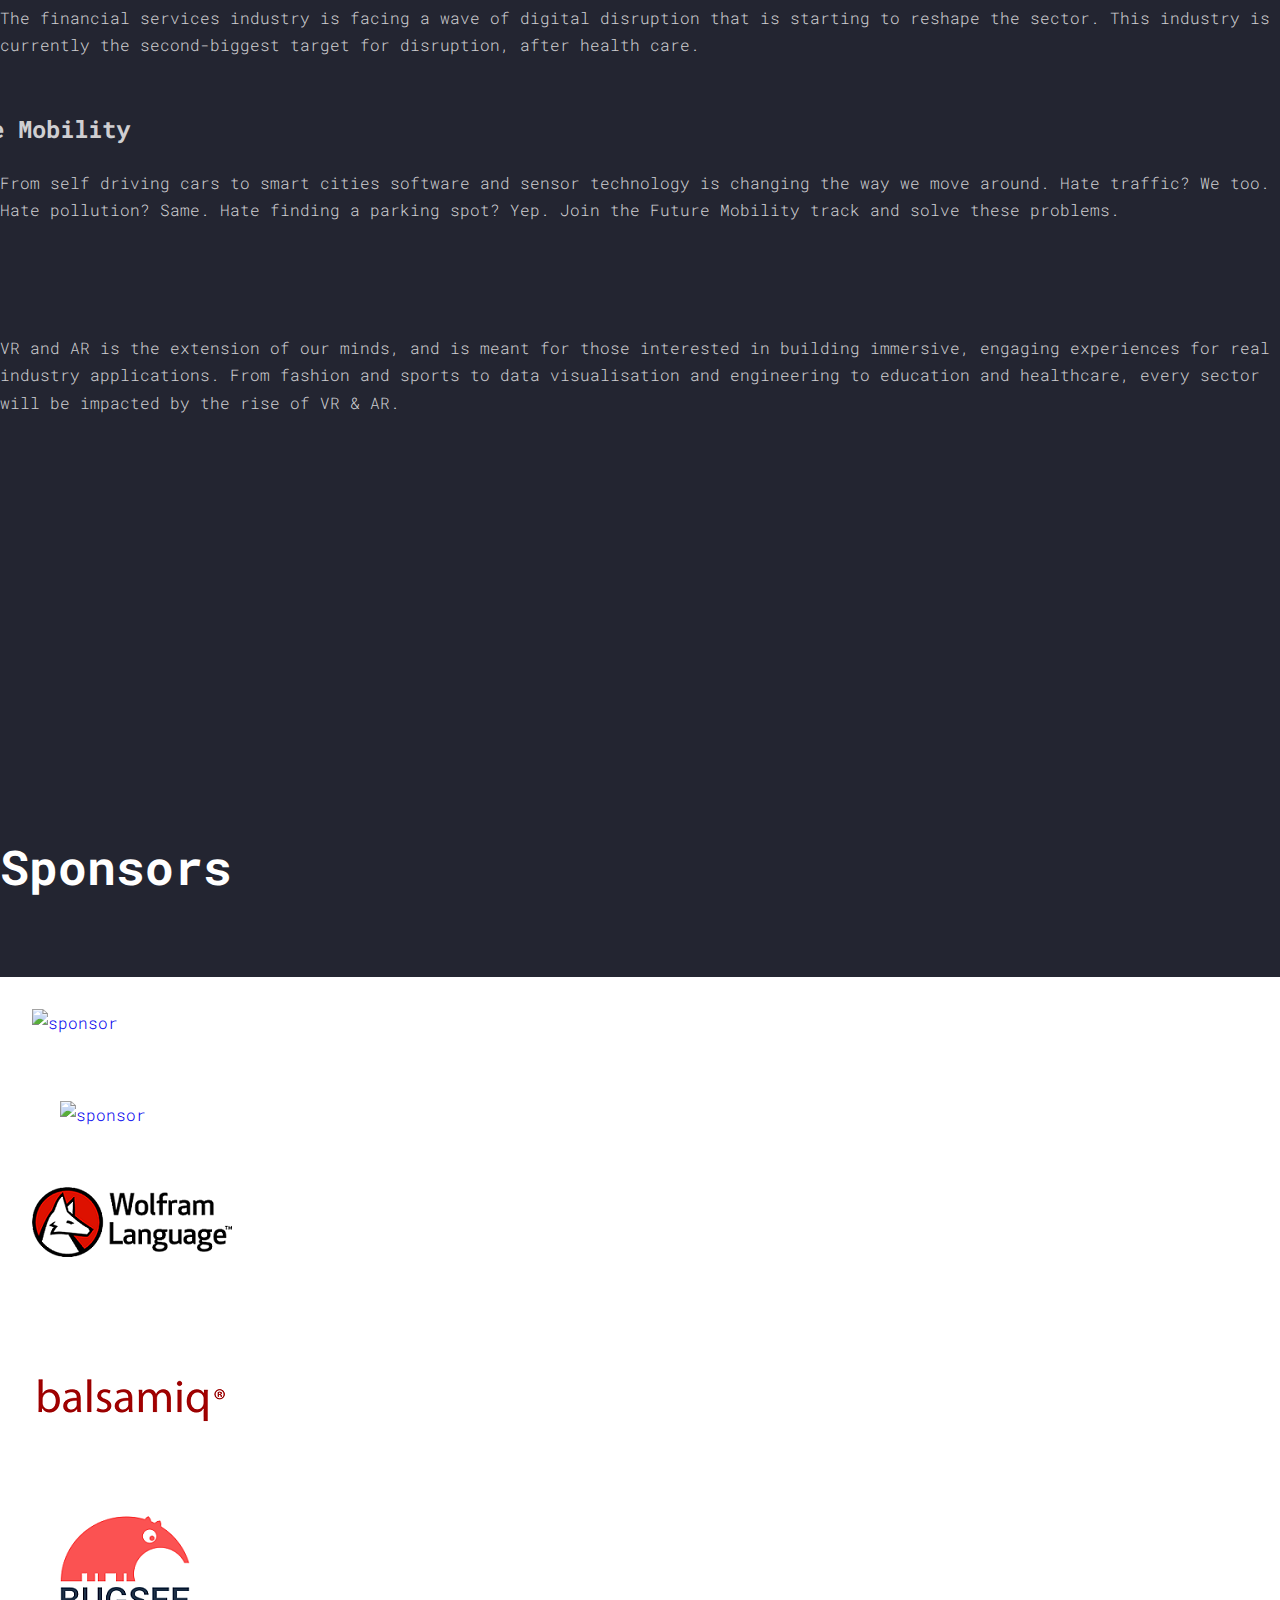
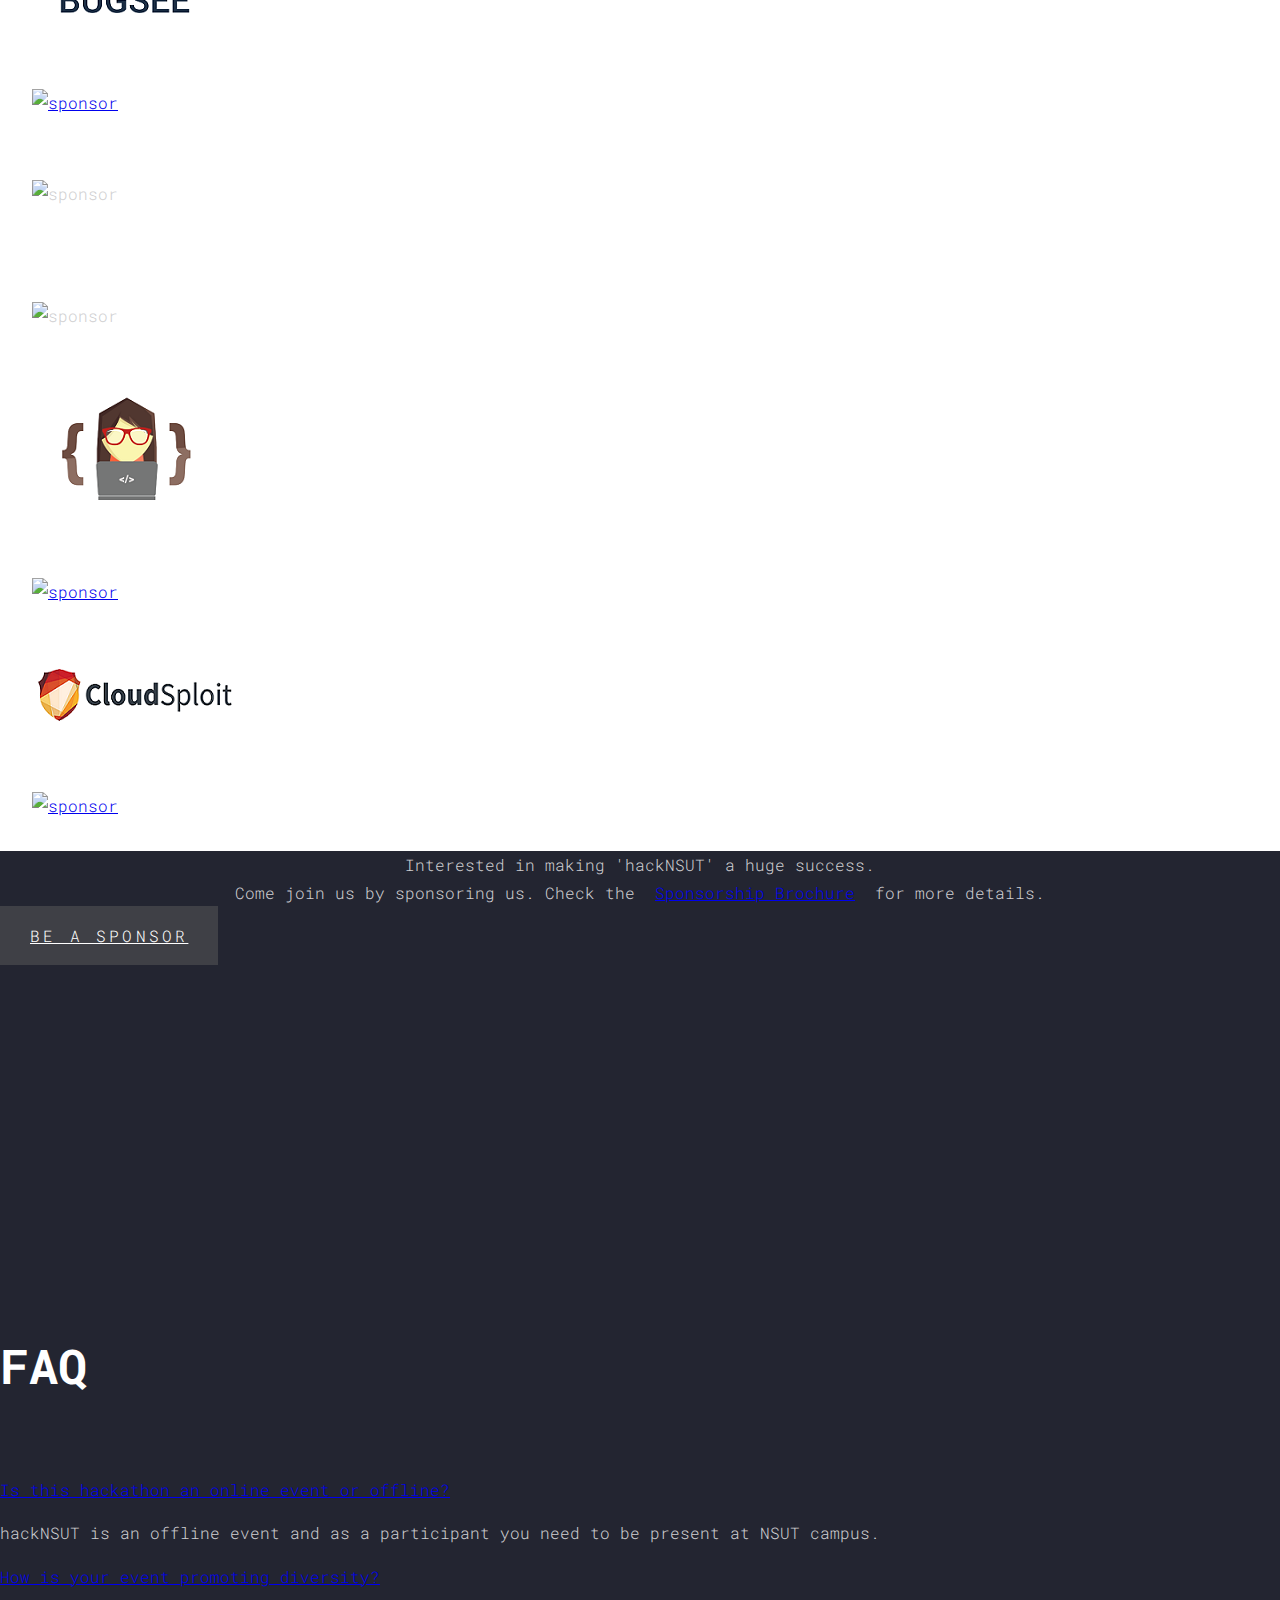
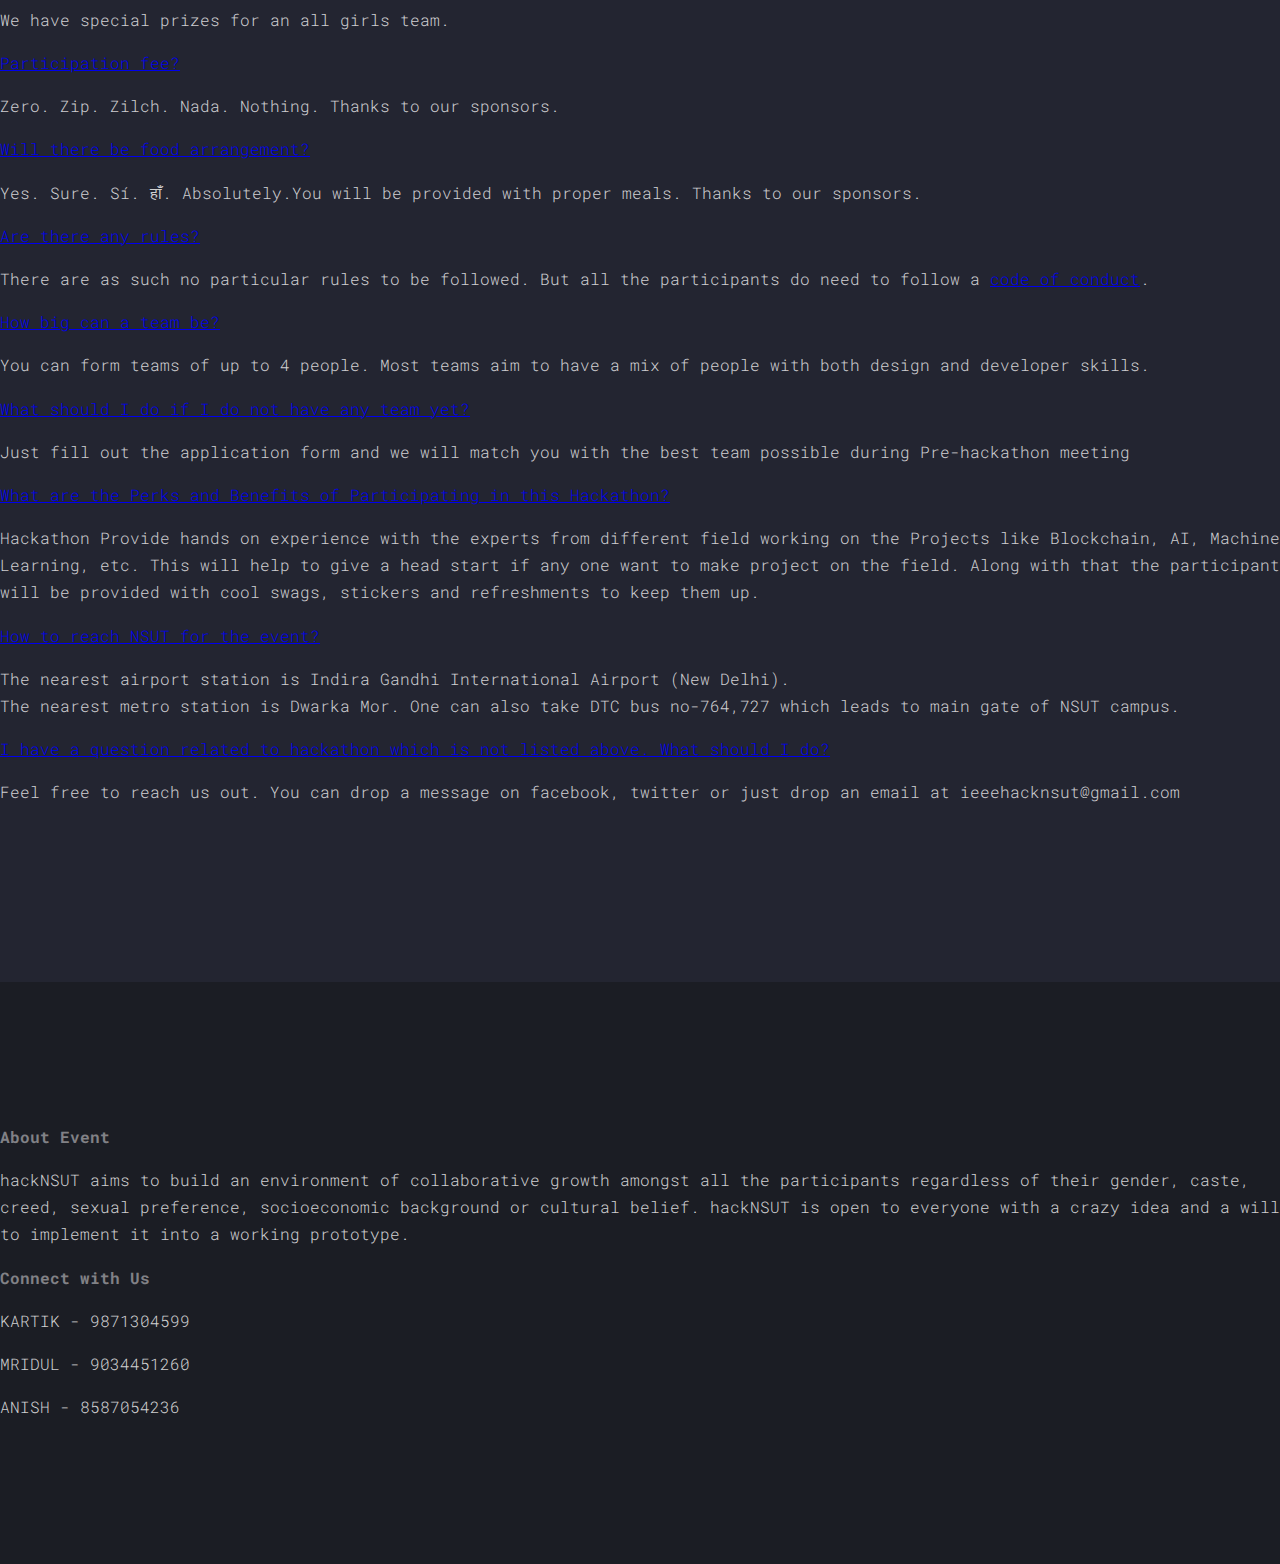
==== commit f7cc4c5a: "Merge pull request #19 from anishgoyal24/master" ====
--- a/hackNSUT.html
+++ b/hackNSUT.html
@@ -115,13 +115,15 @@
 1 60.08 111s-36.48.92-48.58-.12C5 110.29.15 104.22 0 97.52l.2-
 83.84C.38 7 5.26.94 11.76.41c12.11-1 48.59.12 48.59.12a55.41 5
 5.41 0 0 1 50.58 55.34z"/></svg>Apply with Devfolio</button> -->
-<button id="devfolio-apply-now" type="button" data-aos="fade-up" data-aos-delay="400">
+<!-- <button id="devfolio-apply-now" type="button" data-aos="fade-up" data-aos-delay="400">
   <svg class="logo" xmlns="http://www.w3.org/2000/svg" viewBox="0 0 115.46 123.46" style="height:24px;width:24px;margin-right:8px">
     <path d="M115.46 68a55.43 55.43 0 0 1-50.85 55.11S28.12 124 16 123a12.6 12.6 0 0 1-10.09-7.5 15.85 15.85 0 0 0 5.36 1.5c4 .34 10.72.51 20.13.51 13.82 0 28.84-.38 29-.38h.26a60.14 60.14 0 0 0 54.72-52.47c.05 1.05.08 2.18.08 3.34z"/>
     <path d="M110.93 55.87A55.43 55.43 0 0 1 60.08 111s-36.48.92-48.58-.12C5 110.29.15 104.22 0 97.52l.2-83.84C.38 7 5.26.94 11.76.41c12.11-1 48.59.12 48.59.12a55.41 55.41 0 0 1 50.58 55.34z"/>
   </svg>
   Apply with Devfolio
-</button>
+</button> -->
+<button id="devfolio-apply-now" data-aos="fade-up" data-aos-delay="400"><svg class="logo" xmlns="htt p://www.w3.org/2000/svg" viewBox="0 0 115.46 123.46" style="height:24px;width:24px;margin-right:8px"><path d="M115.46 68a55. 43 55.43 0 0 1-50.85 55.11S28.12 124 16 123a12.6 12.6 0 0 1-1 0.09-7.5 15.85 15.85 0 0 0 5.36 1.5c4 .34 10.72.51 20.13.51 1 3.82 0 28.84-.38 29-.38h.26a60.14 60.14 0 0 0 54.72-52.47c.05 1.05.08 2.18.08 3.34z"/><path d="M110.93 55.87A55.43 55.43 0 0 1 60.08 111s-36.48.92-48.58-.12C5 110.29.15 104.22 0 97.52l.283.84C.38 7 5.26.94 11.76.41c12.11-1 48.59.12 48.59.12a55.41 5 5.41 0 0 1 50.58 55.34z"/></svg>Apply with Devfolio</button>
+
 <!--           <a href="#" class="btn-custom" data-aos="fade-up" data-aos-delay="400"><span>Register</span></a> -->
         </div>
       </div>
@@ -291,6 +293,20 @@
             </div>
           </div>
         </div>
+
+        <div class="row align-items-center speaker">
+          <div class="col-lg-6 mb-5 mb-lg-0 order-lg-2" data-aos="fade" data-aos-delay="100">
+            <!-- <img src="images/person_4.jpg" alt="Image" class="img-fluid"> -->
+          </div>
+          <div class="col-lg-6 ml-auto order-lg-1">
+            <h2 class="text-white mb-4 name" data-aos="fade-left" data-aos-delay="200">AR/VR</h2>
+            <div class="bio pr-lg-5">
+              <!-- <span class="text-uppercase text-primary d-block mb-3" data-aos="fade-left" data-aos-delay="300">Web Designer</span> -->
+              <p class="mb-4" data-aos="fade-left" data-aos-delay="400">VR and AR is the extension of our minds, and is meant for those interested in building immersive, engaging experiences for real industry applications. From fashion and sports to data visualisation and engineering to education and healthcare, every sector will be impacted by the rise of VR & AR.</p>
+             
+            </div>
+          </div>
+        </div>
       </div>
     </div>
 
@@ -667,7 +683,7 @@
             <!-- <a href="#" class="p-2"><span class="icon-youtube"></span></a> -->
             <a href="https://www.instagram.com/hacknsut/" class="p-2"><span class="icon-instagram"></span></a>
           </p>
-          <p>KARTIK - 9013814048</p>
+          <p>KARTIK - 9871304599</p>
           <p>MRIDUL - 9034451260</p>
           <p>ANISH - 8587054236</p>
         </div>
@@ -691,27 +707,33 @@
 
   <script src="hacknsut/js/main.js"></script>
   
-  <script>
-    document.addEventListener('DOMContentLoaded', function () {
+  <script type="text/javascript">
+  $(document).ready(function () {
+    $('.carousel').carousel();
+  });
+
+  document.addEventListener('DOMContentLoaded', function () {
     let devfolioOptions = {
-    buttonSelector: '#devfolio-apply-now',
-    key: 'hacknsut',
+      buttonSelector: '#devfolio-apply-now',
+      key: 'hacknsut',
     }
     let script = document.createElement('script');
     script.src = "https://apply.devfolio.co";
     document.head.append(script);
     script.onload = function () {
-    new Devfolio(devfolioOptions);
+      new Devfolio(devfolioOptions);
     }
+    // document.getElementById("devfolio-apply-now").textContent = "Register Now";
+    // console.log(document.getElementById("devfolio-apply-now").textContent, document.getElementById("text"));
+    // script.on
     script.onerror = function () {
-    document.querySelector(devfolioOptions.buttonSelecto
-    r).addEventListener('click', function () {
-    window.location.href = 'https://devfolio.co/extern
-    al-apply/' + devfolioOptions.key;
-    });
+      document.querySelector(devfolioOptions.buttonSelector).addEventListener('click', function () {
+        // window.open('https://devfolio.co/external-apply/', '_blank')
+        window.location.href = 'https://devfolio.co/external-apply/' + devfolioOptions.key;
+      });
     }
-    });
-  </script>
+  });
+</script>
 
 
 </body>
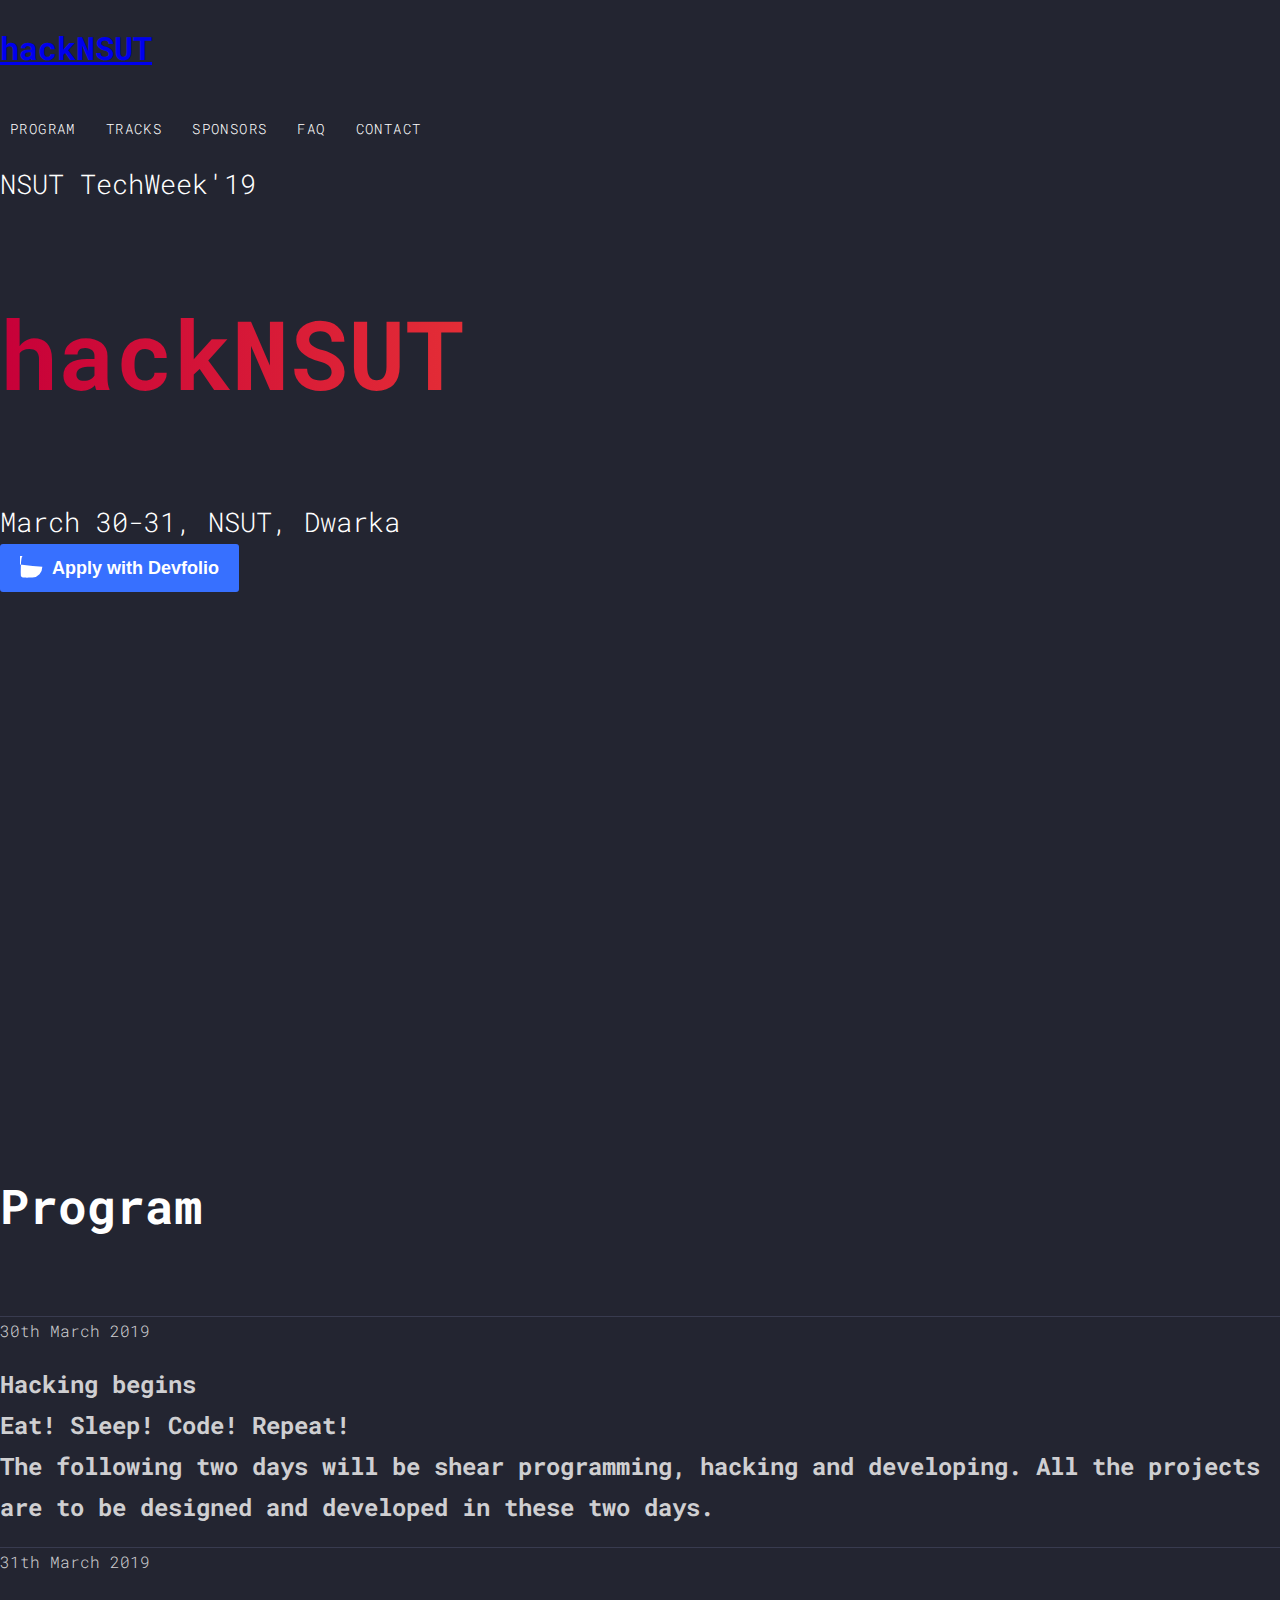
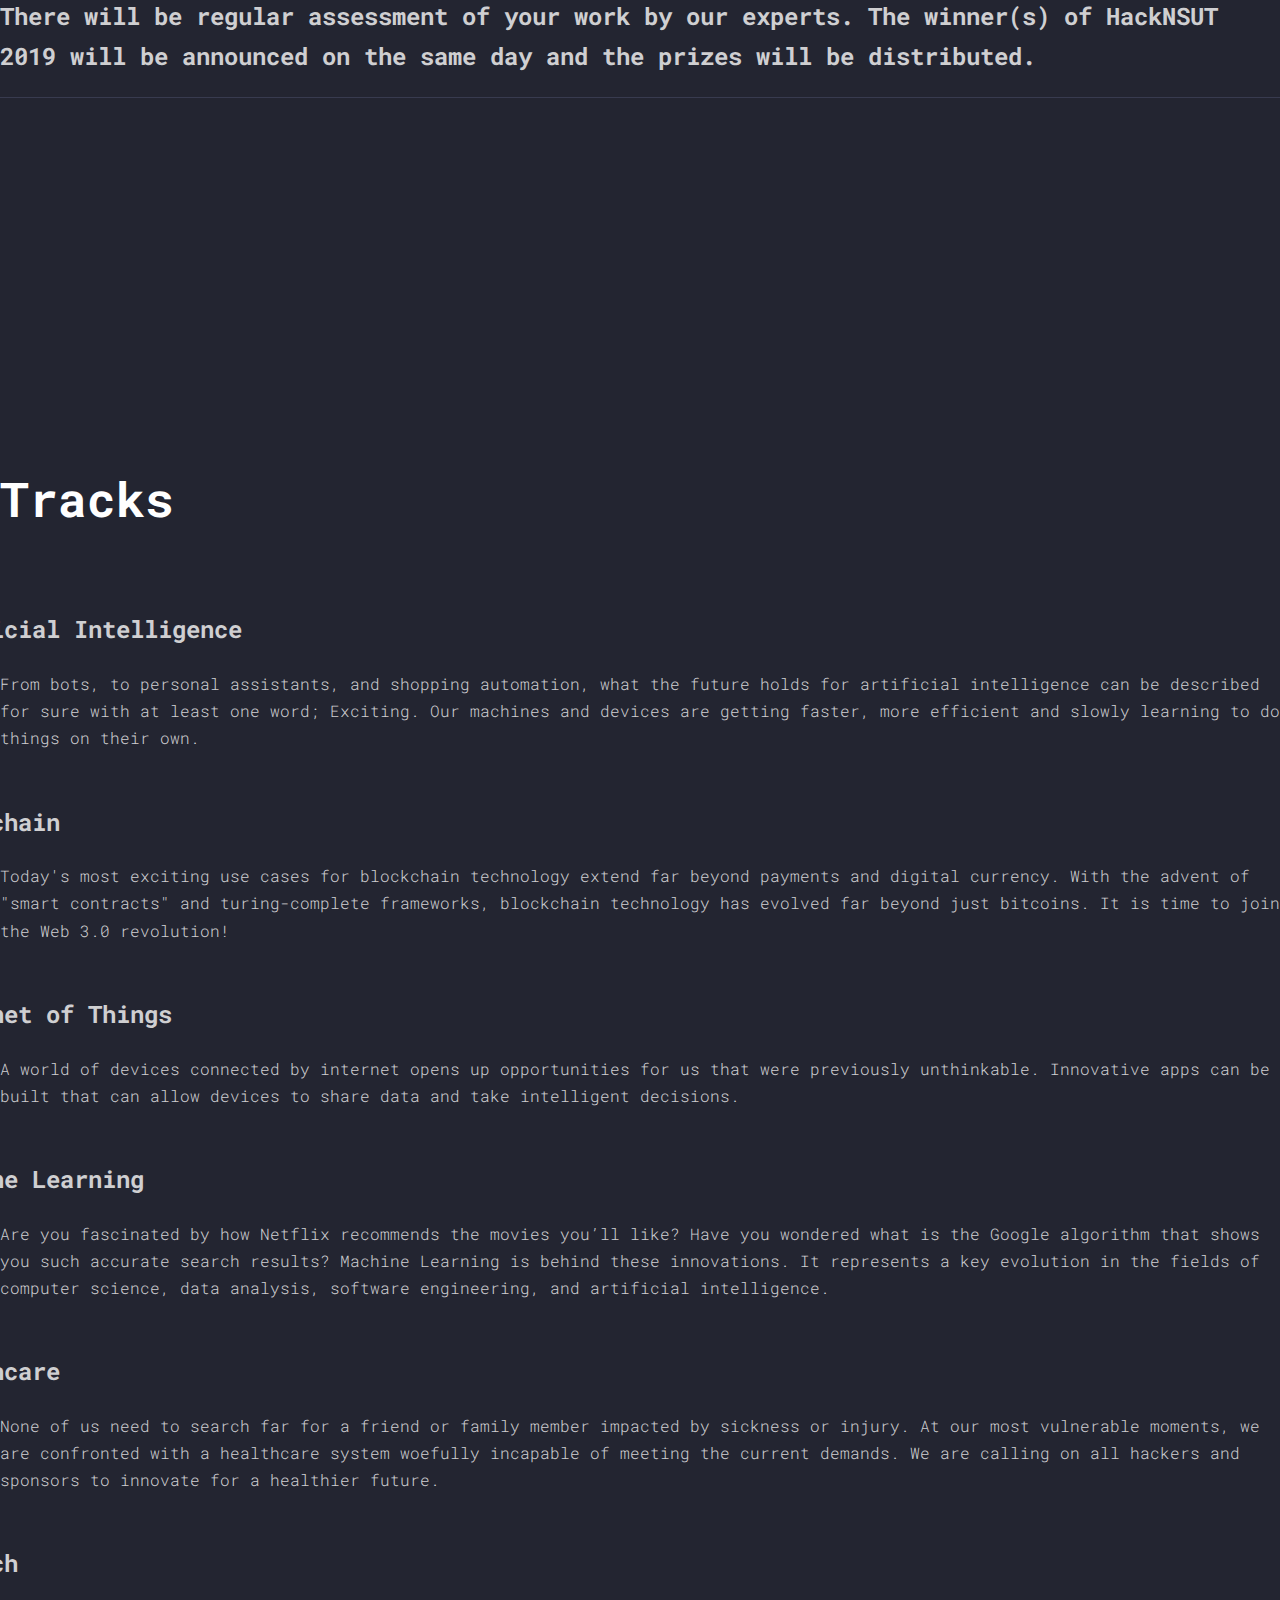
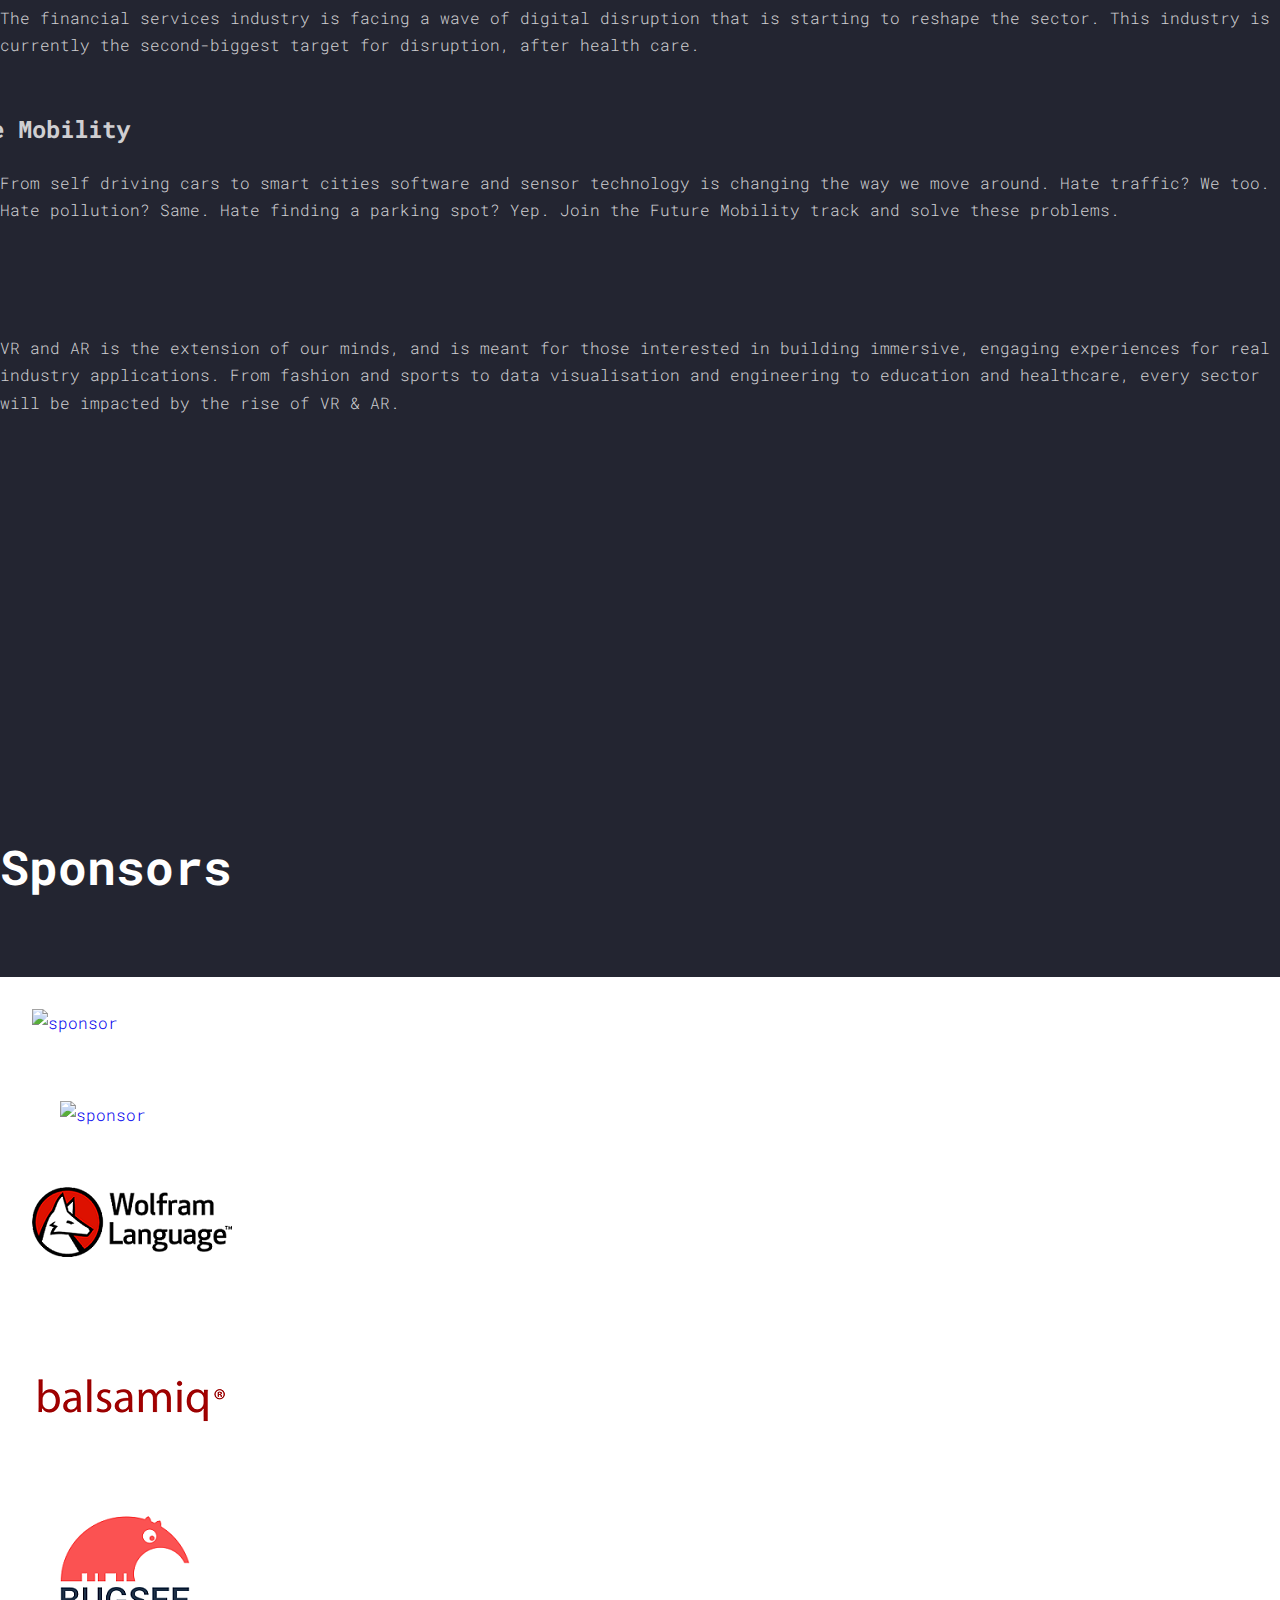
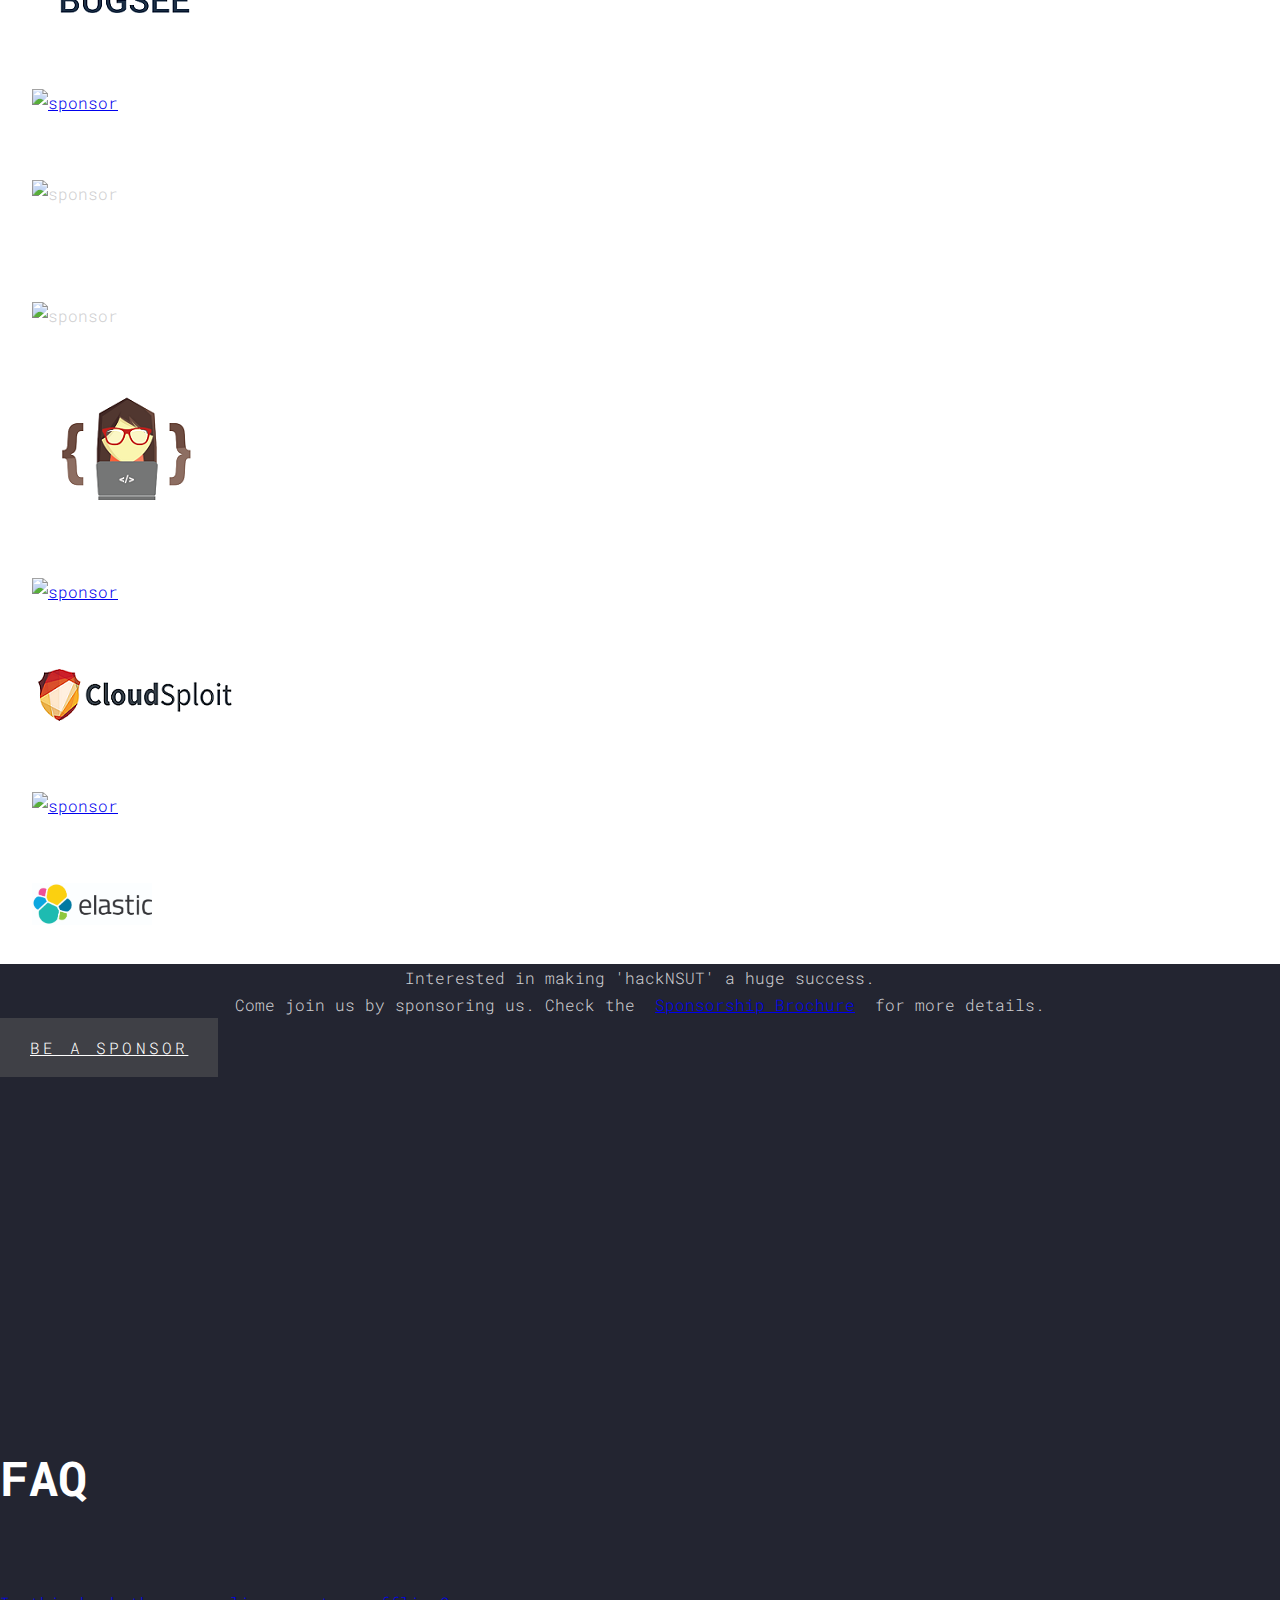
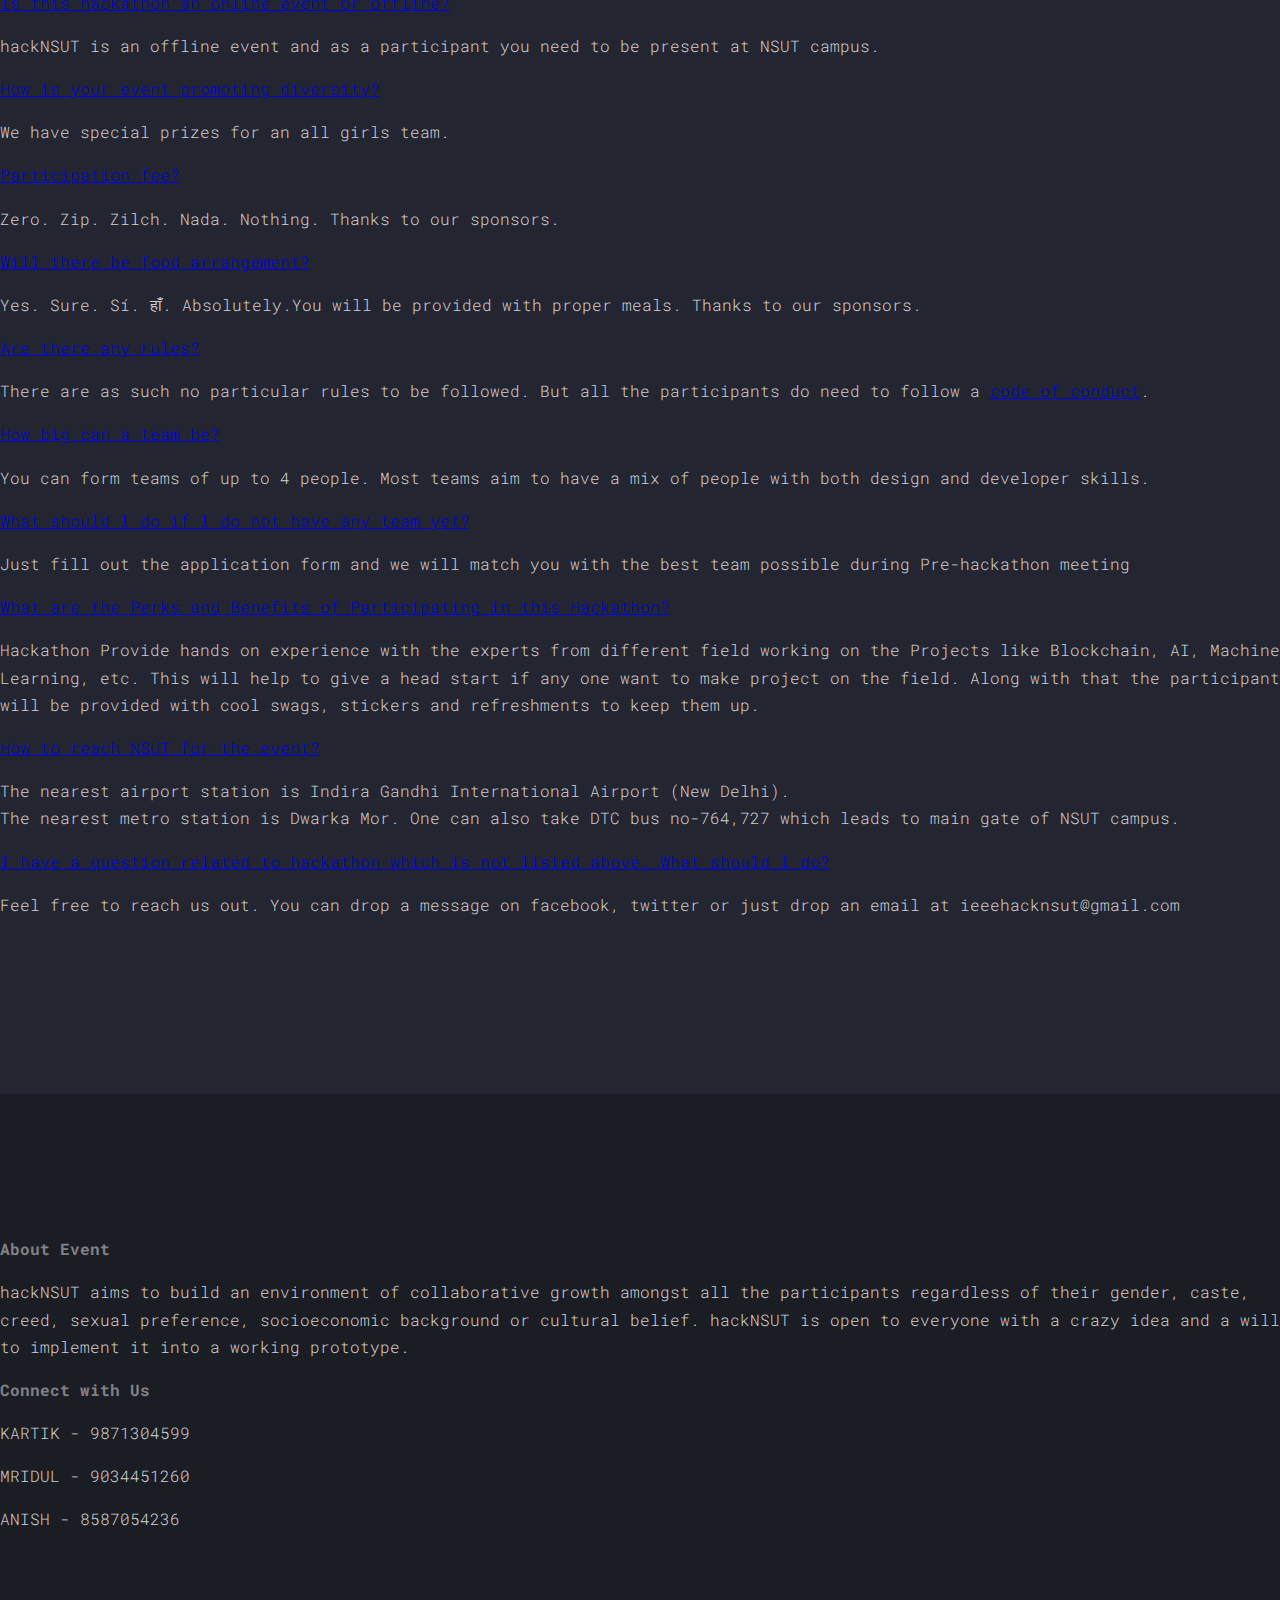
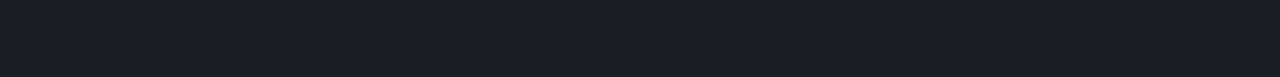
==== commit cfa7436f: "Update hackNSUT.html" ====
--- a/hackNSUT.html
+++ b/hackNSUT.html
@@ -488,6 +488,11 @@
                 alt="sponsor" ></a>
           </div>
 
+          <div class="single">
+            <a class="" href="https://www.elastic.co"><img src="assets/images/elastic-logo-H-full color.jpg" style="width:120px"
+                alt="sponsor"></a>
+          </div>
+
         </div>
       </div>
 
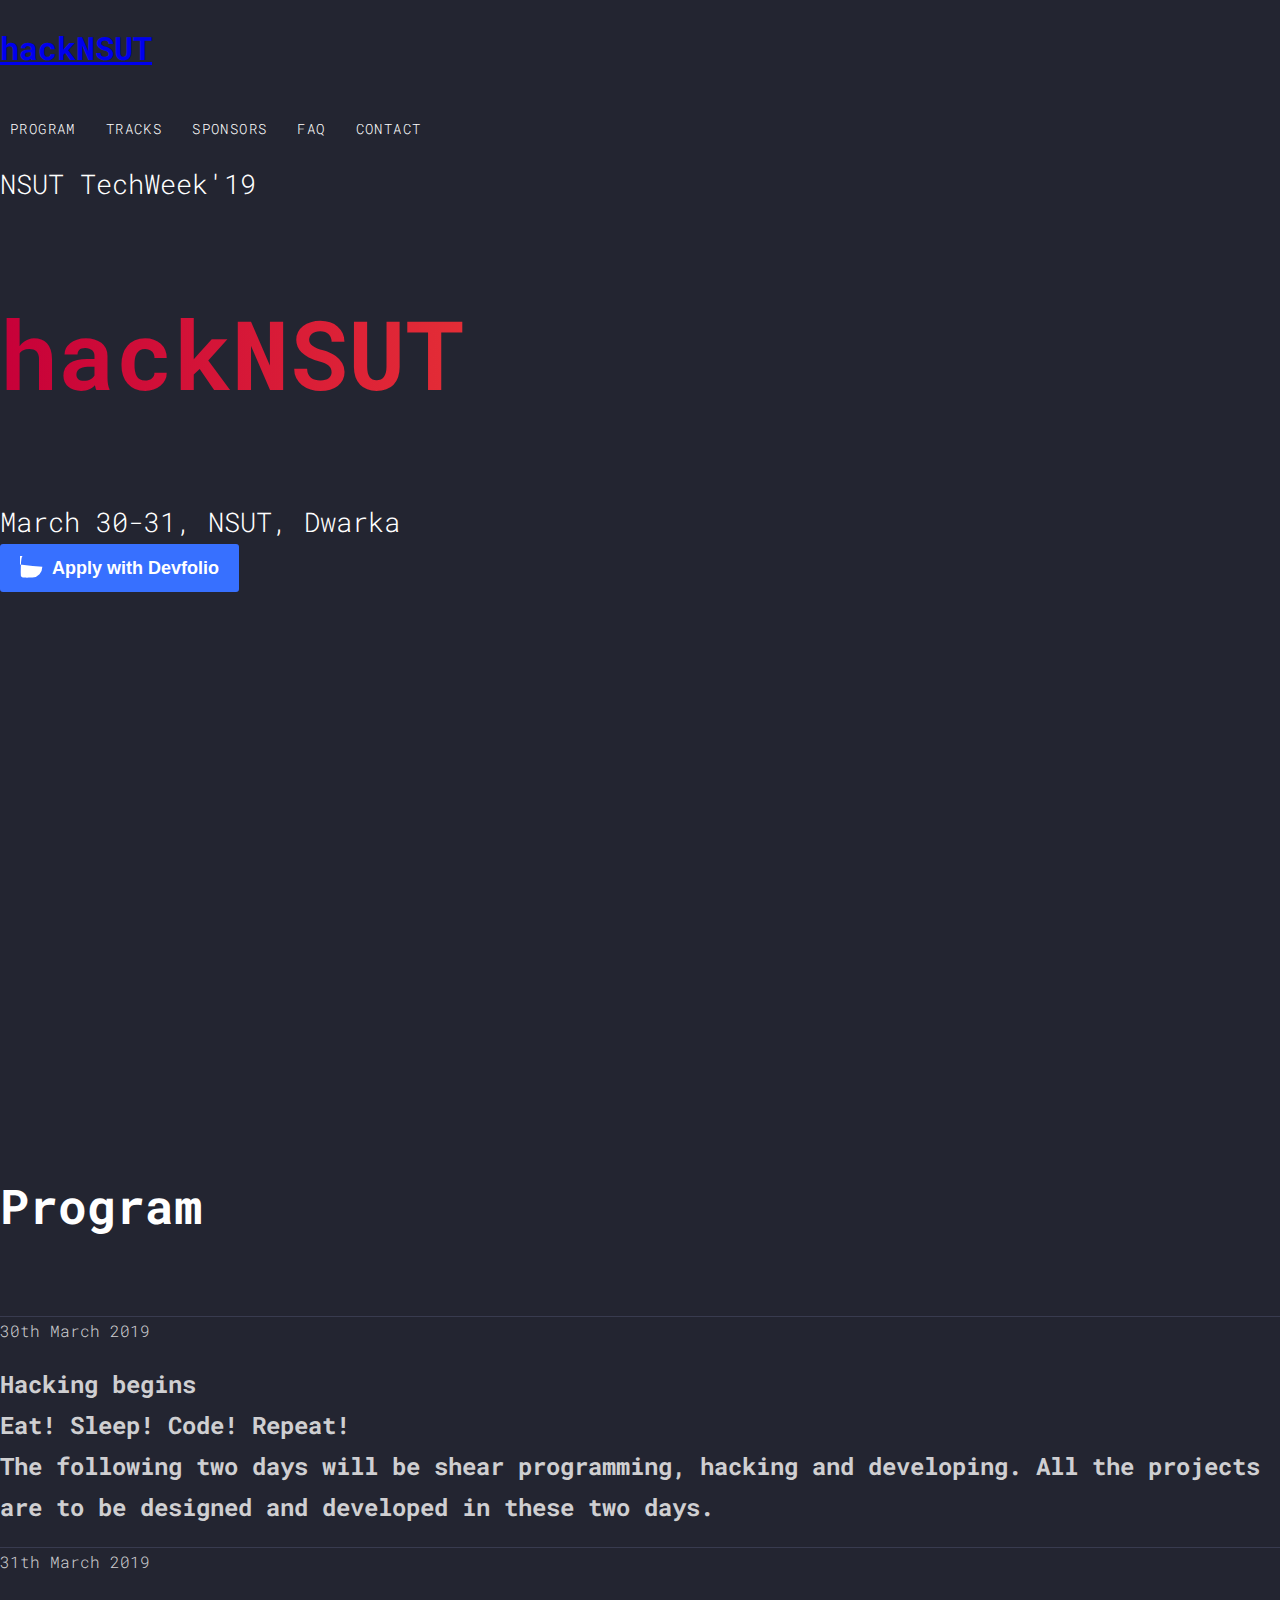
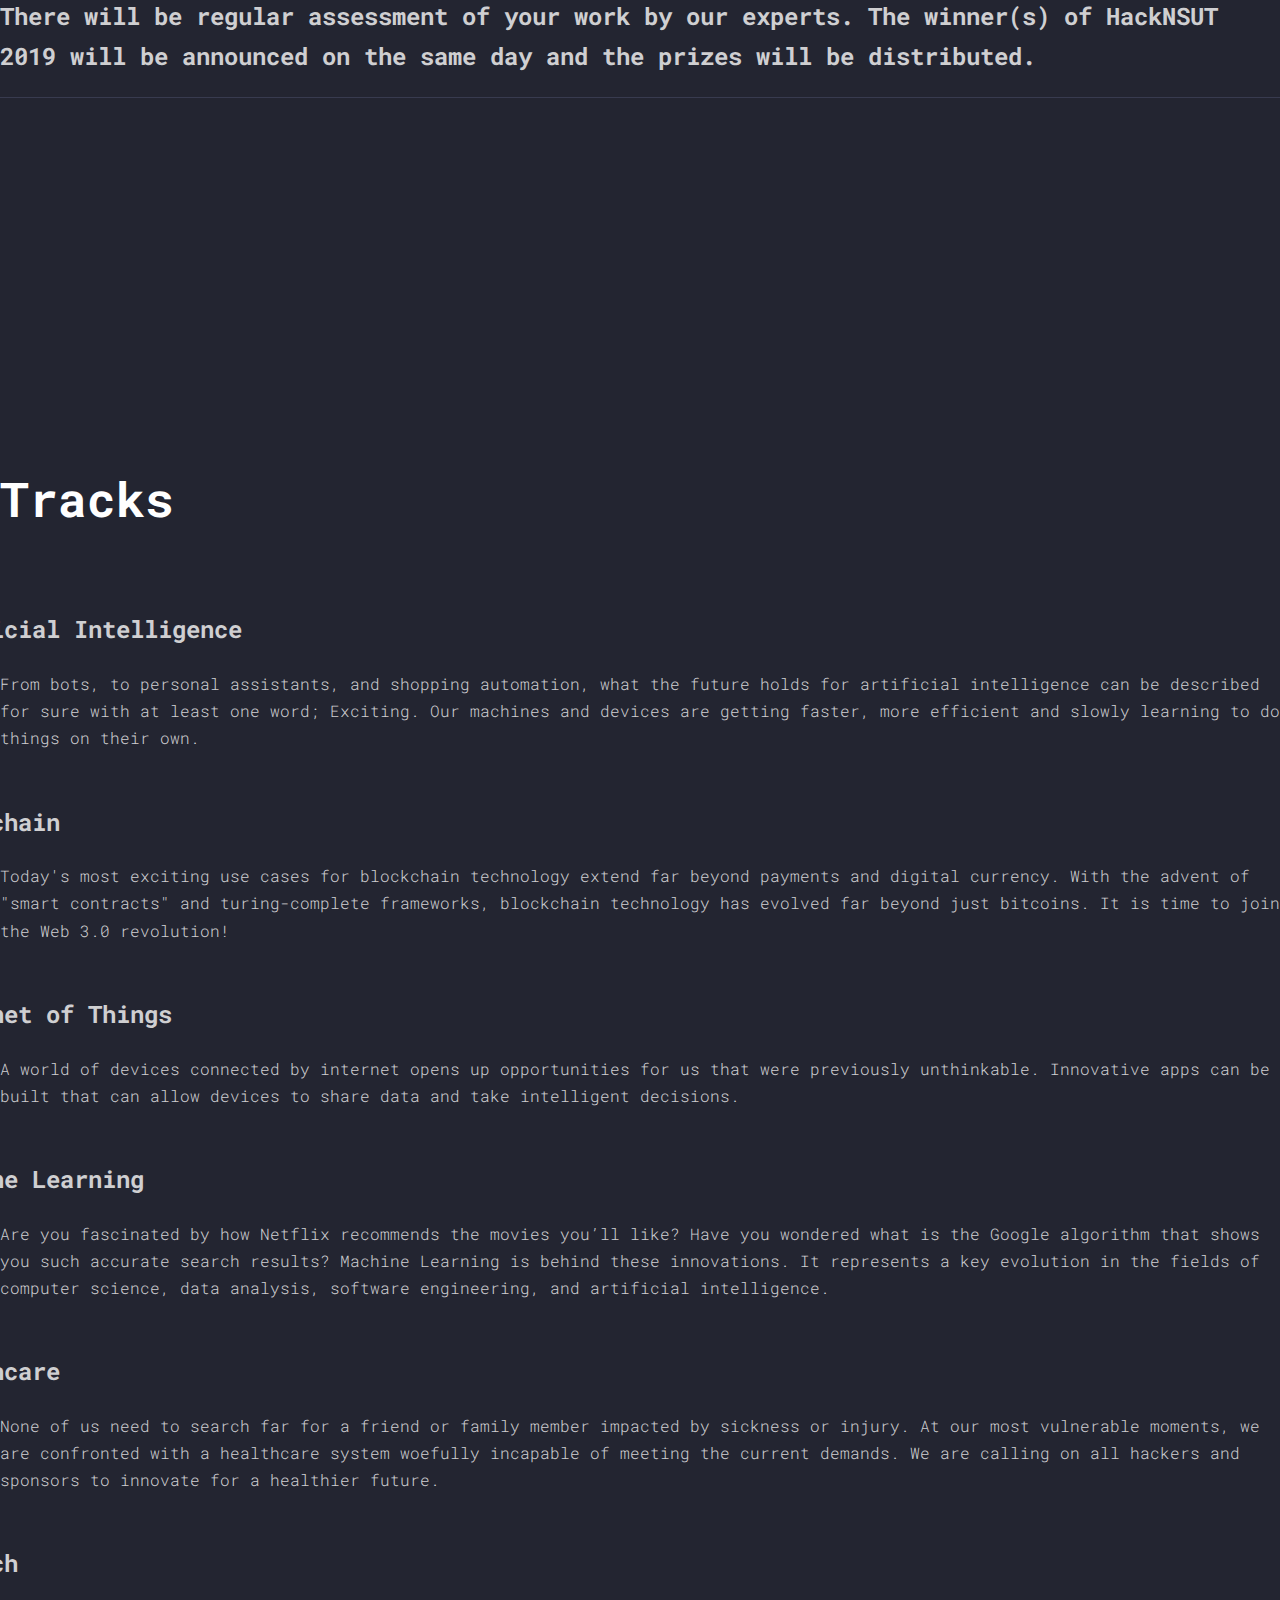
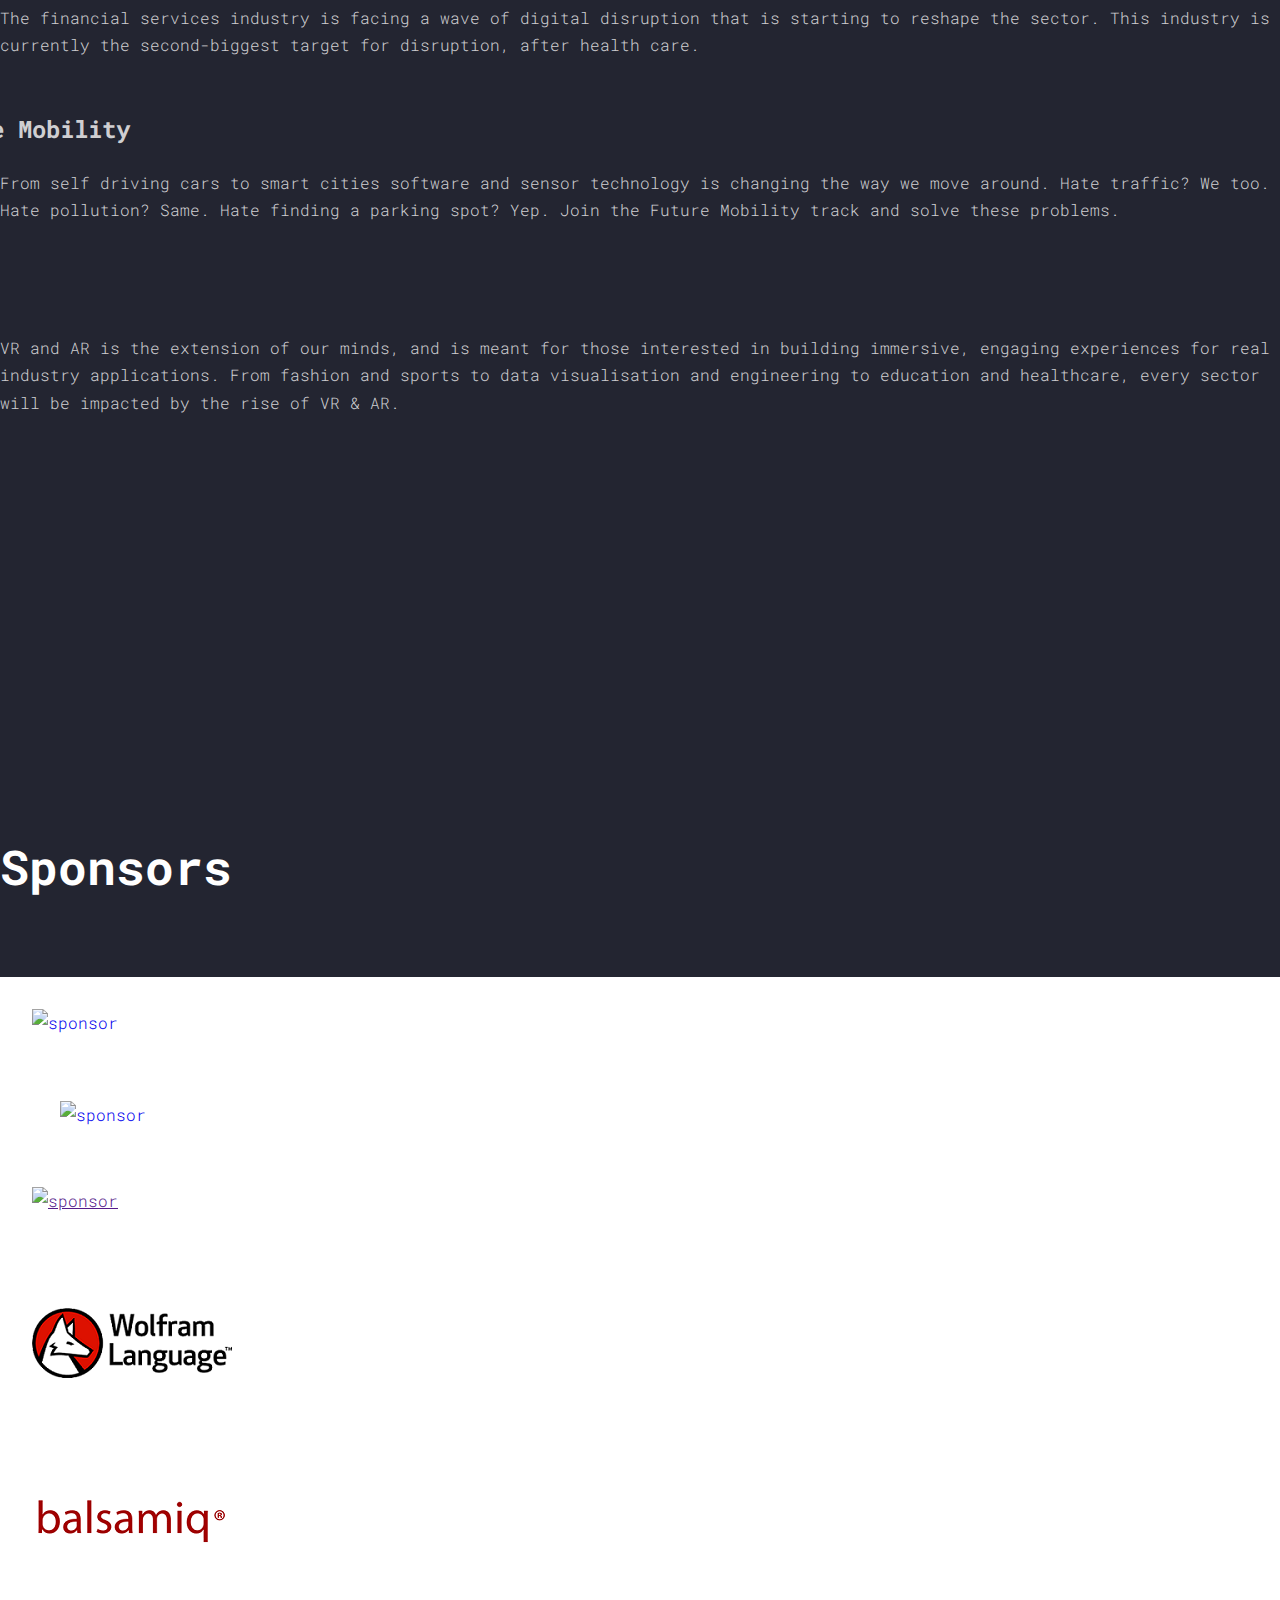
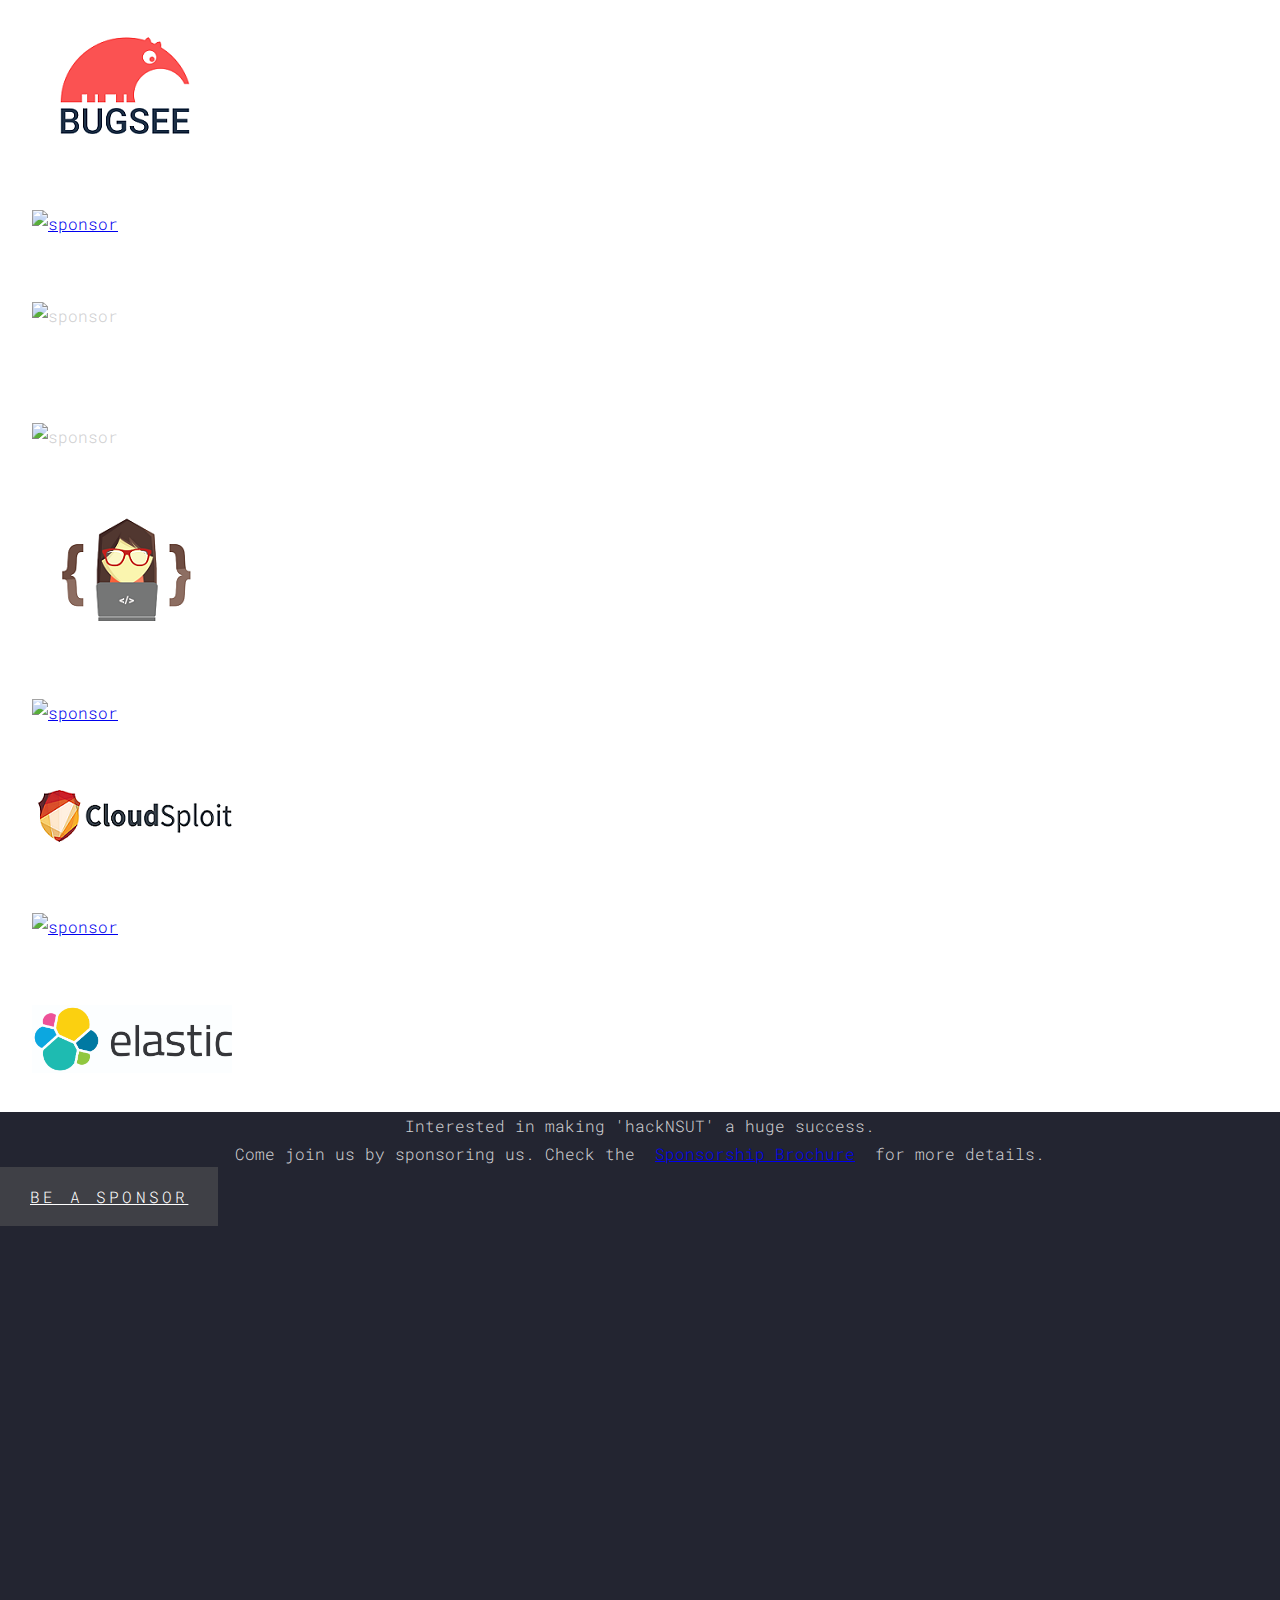
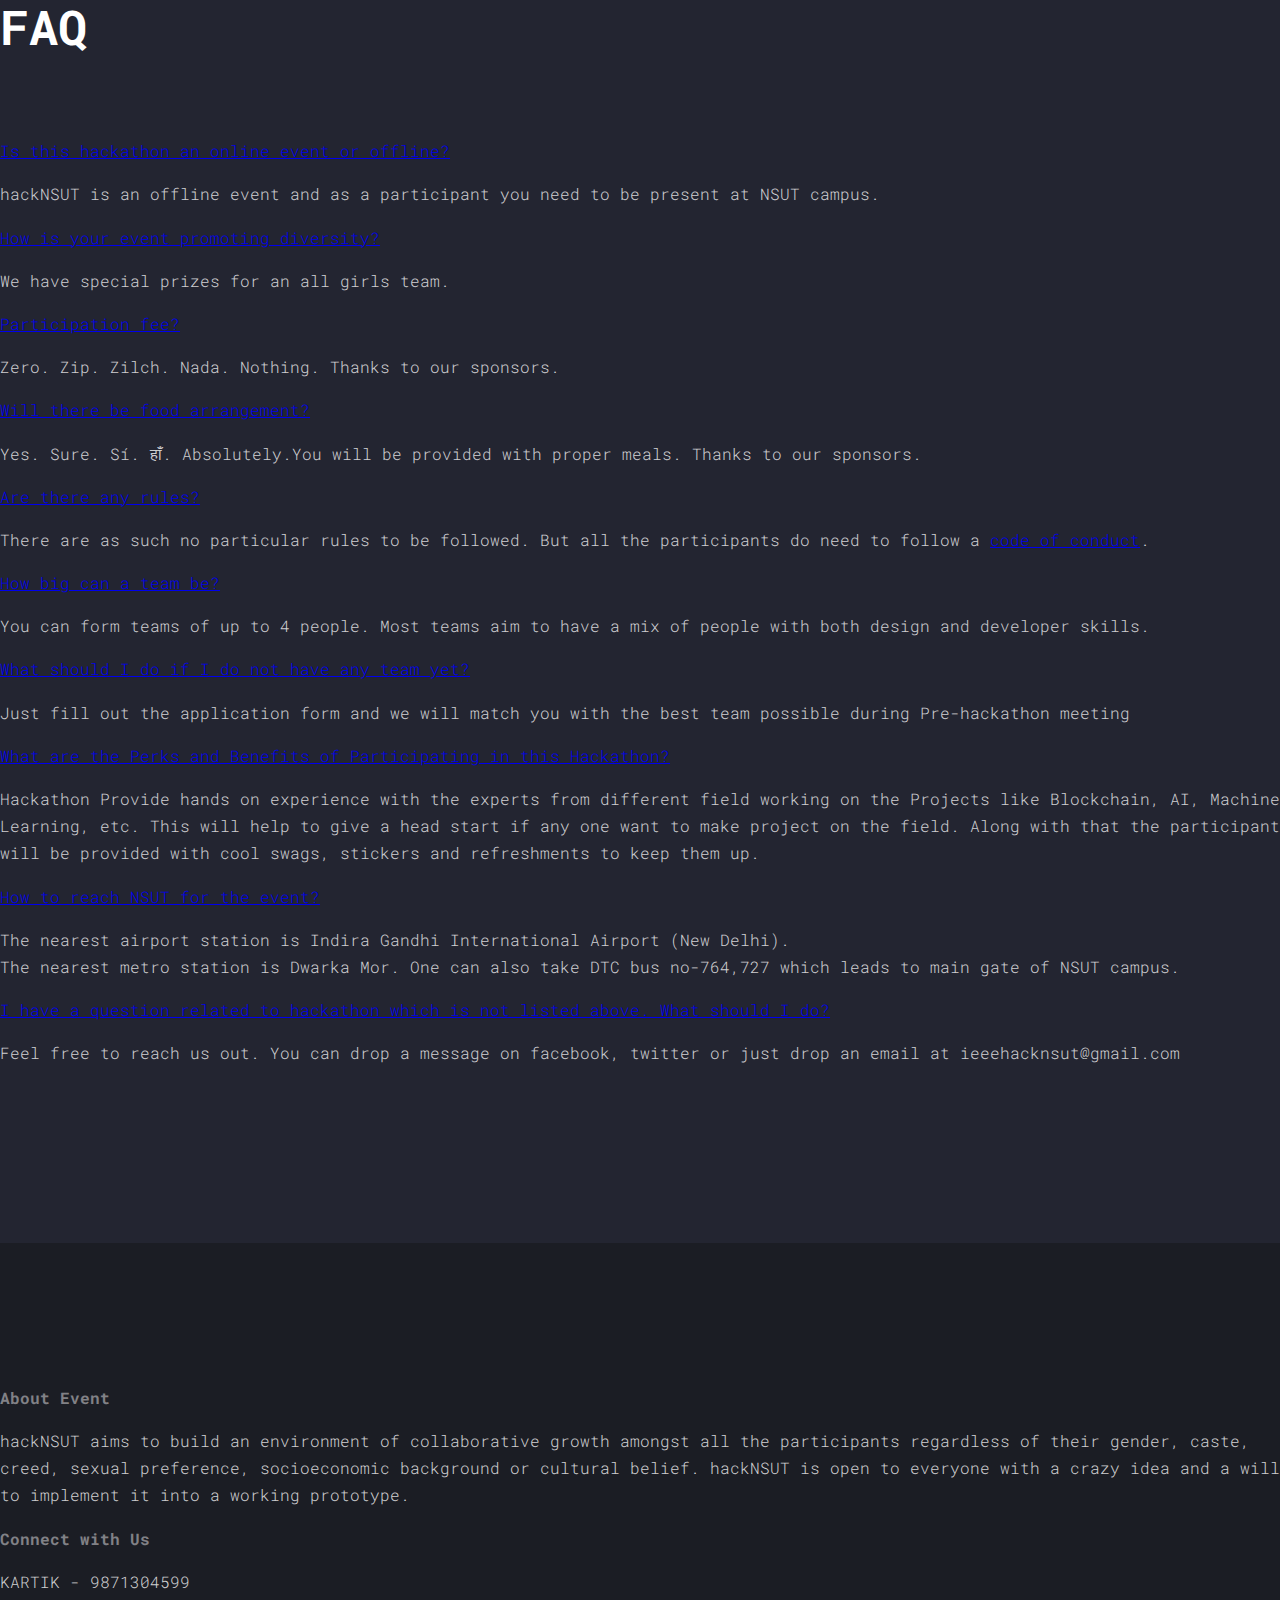
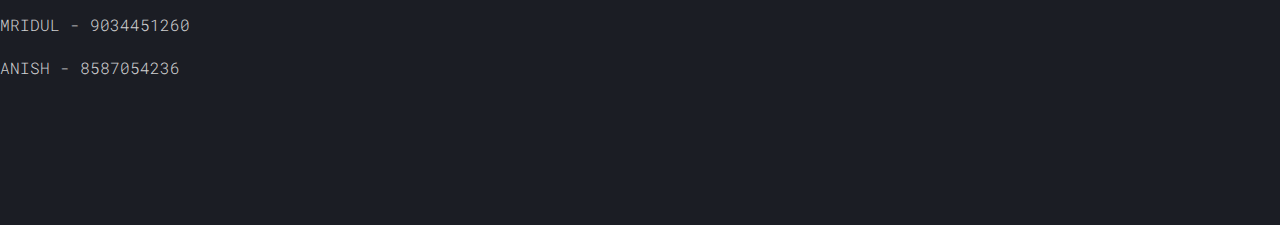
==== commit db17807a: "zeit" ====
--- a/hackNSUT.html
+++ b/hackNSUT.html
@@ -430,7 +430,11 @@
 	float: left;"></a>
           </div>
 
-
+          <div class="single">
+            <a class="" href=""><img style="width:200px; margin-top:30px"
+                src="hacknsut/images/zeit-black-full-logo.png"
+                alt="sponsor" ></a>
+          </div>
 
           <div class="single">
             <a class="" href="https://www.wolframalpha.com/"><img style="width:200px; margin-top:30px"
@@ -489,7 +493,7 @@
           </div>
 
           <div class="single">
-            <a class="" href="https://www.elastic.co"><img src="assets/images/elastic-logo-H-full color.jpg" style="width:120px"
+            <a class="" href="https://www.elastic.co"><img src="assets/images/elastic-logo-H-full color.jpg" style="width:200px"
                 alt="sponsor"></a>
           </div>
 
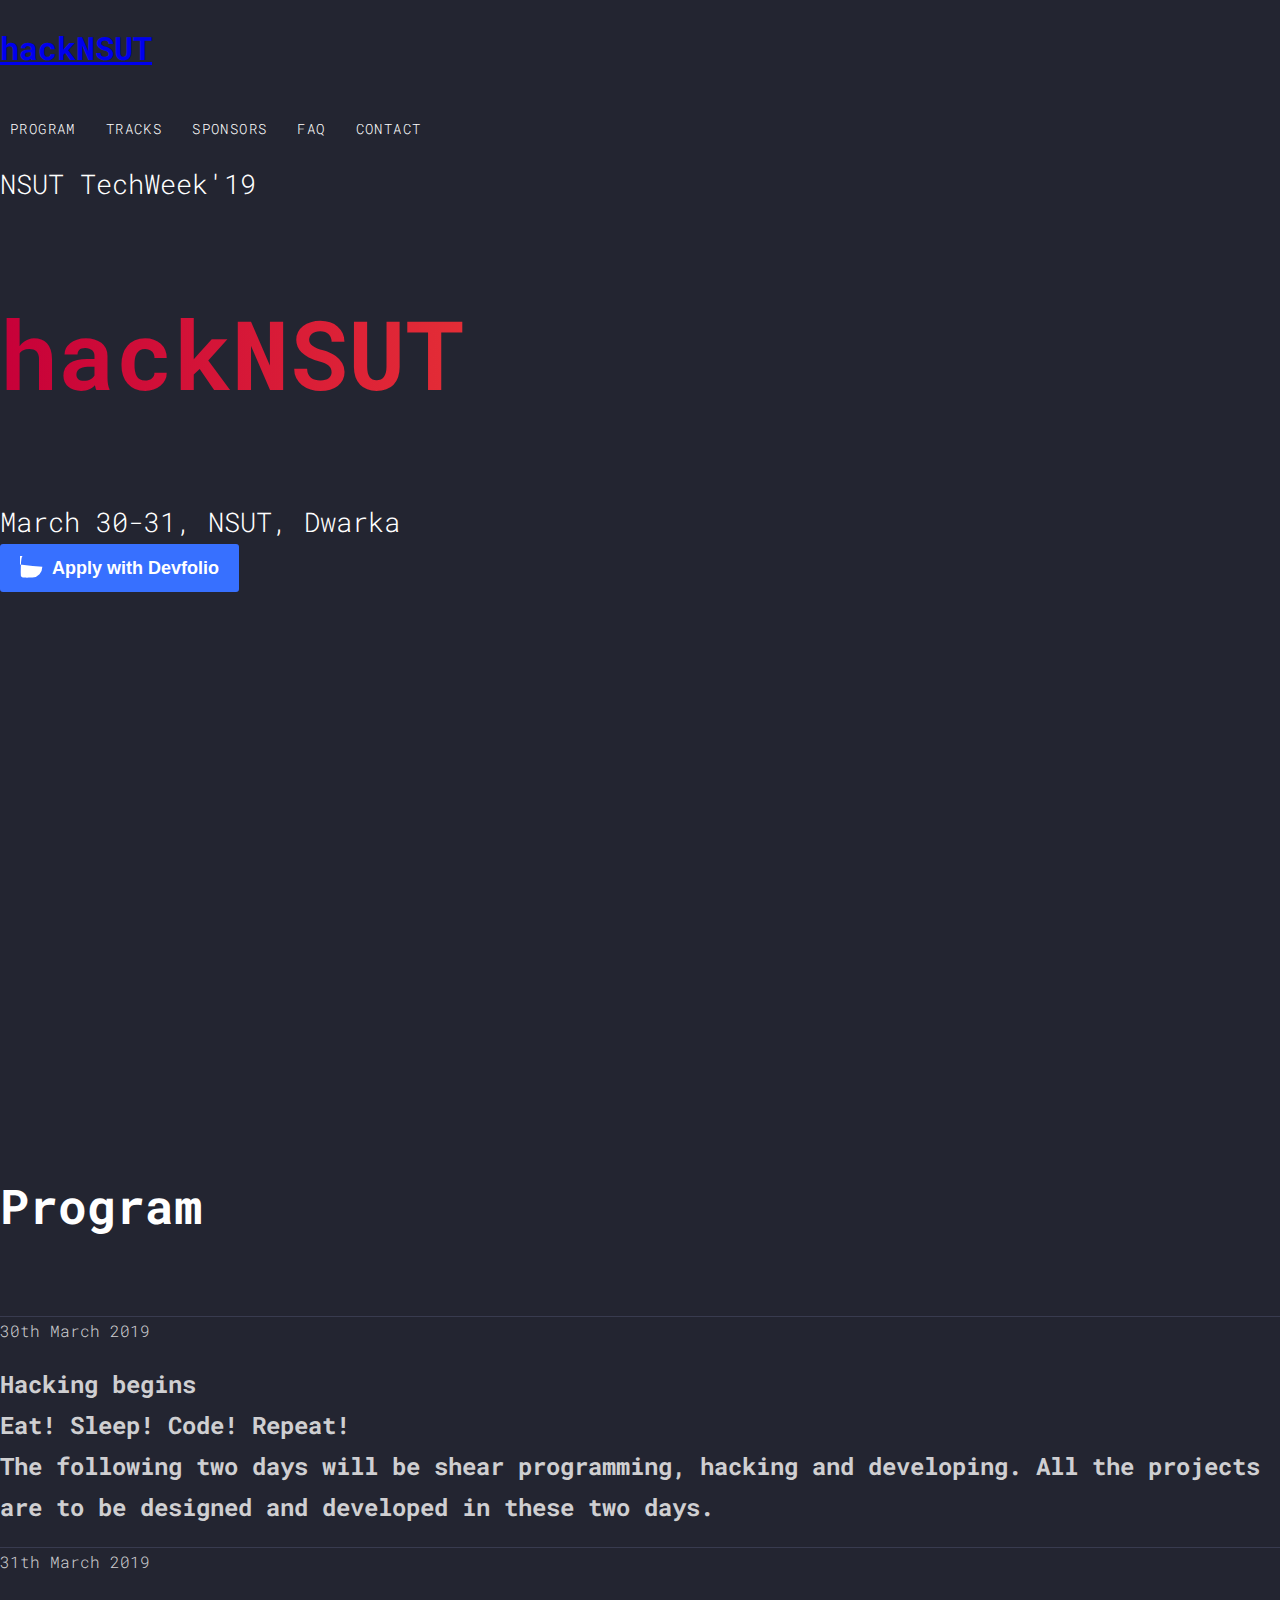
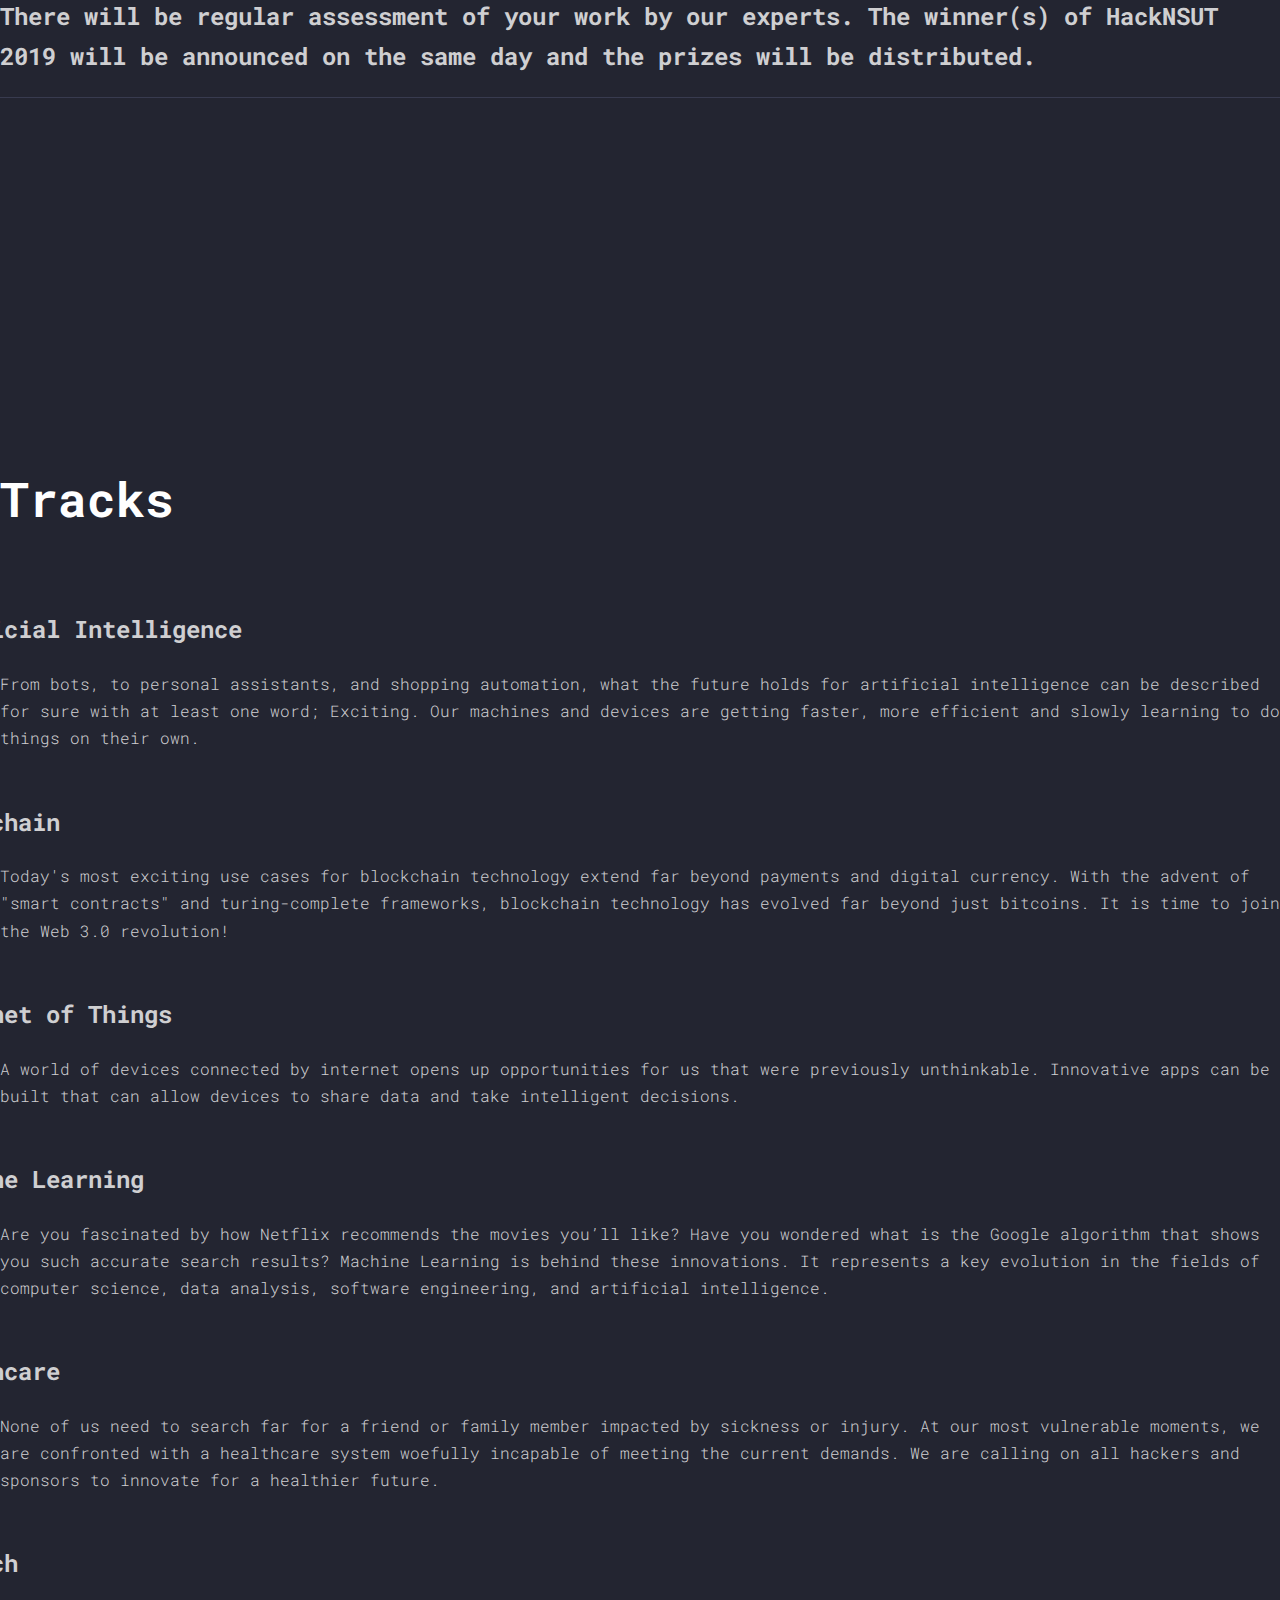
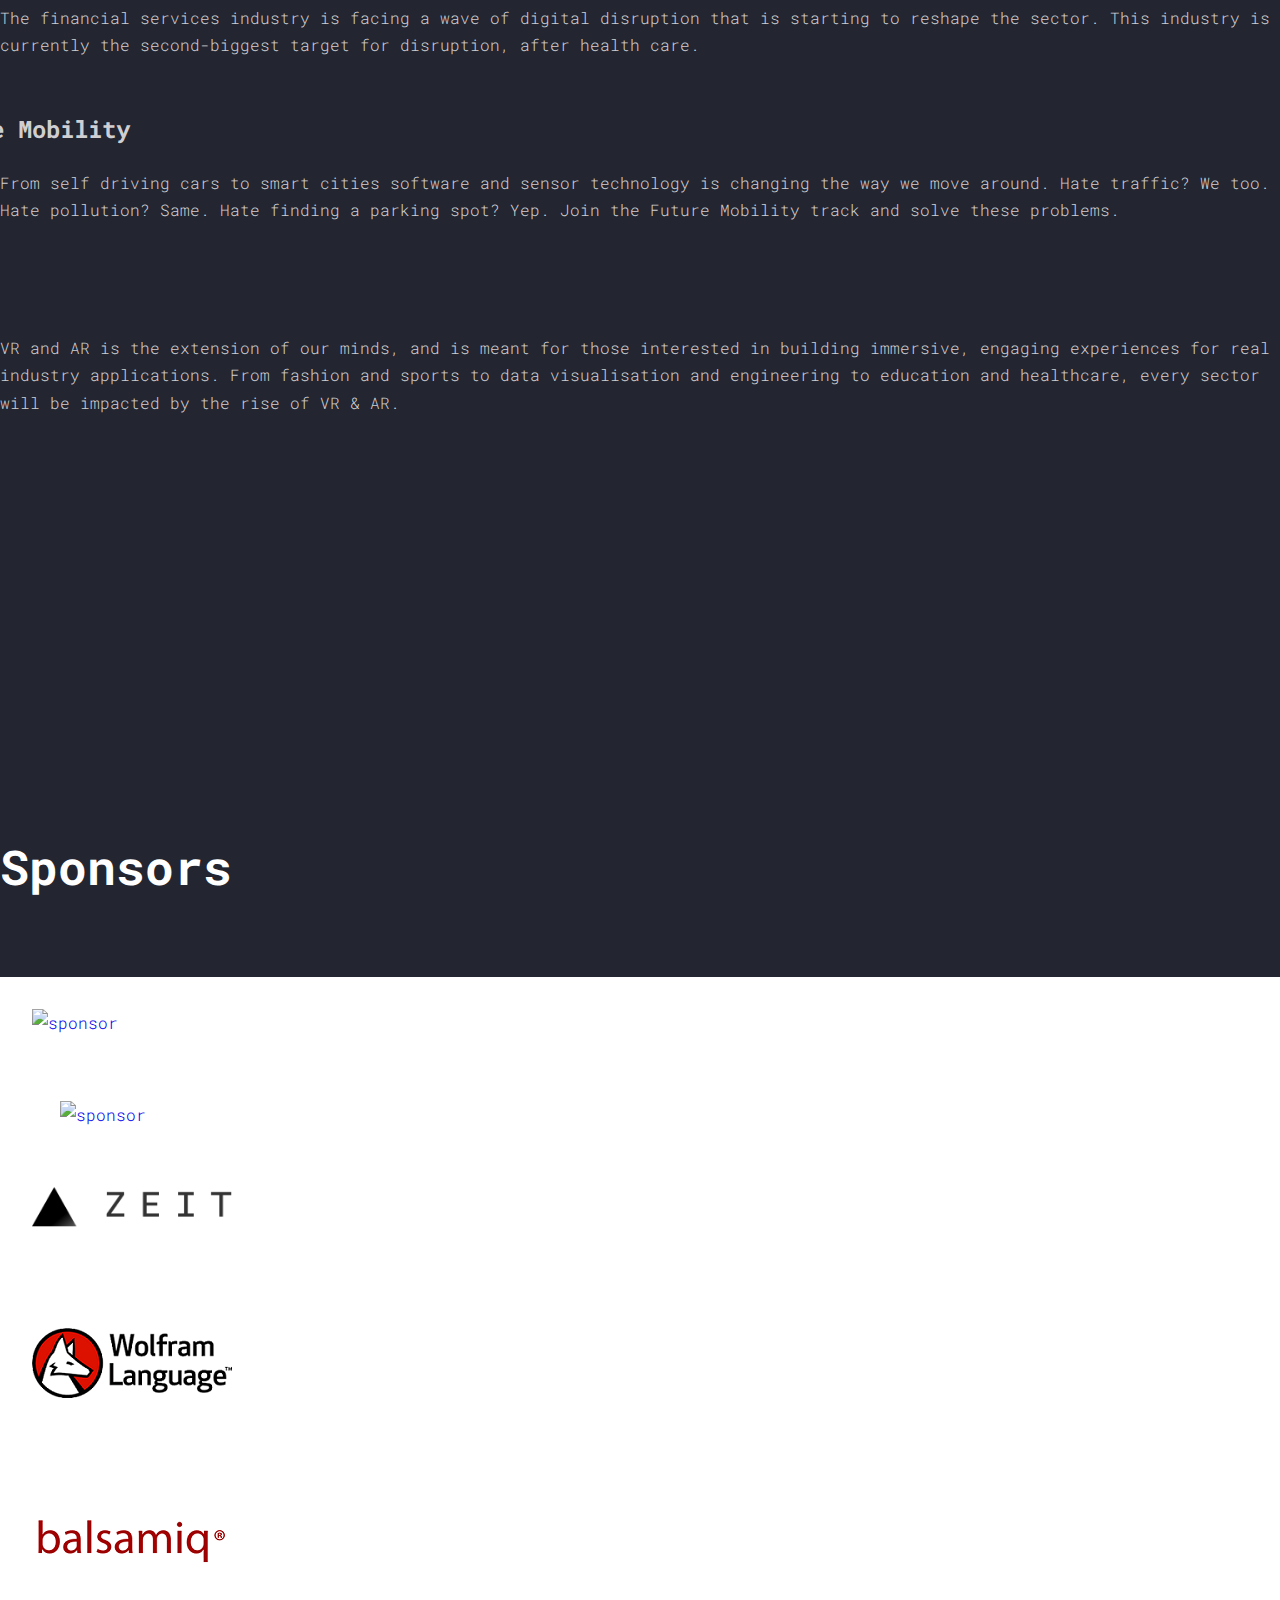
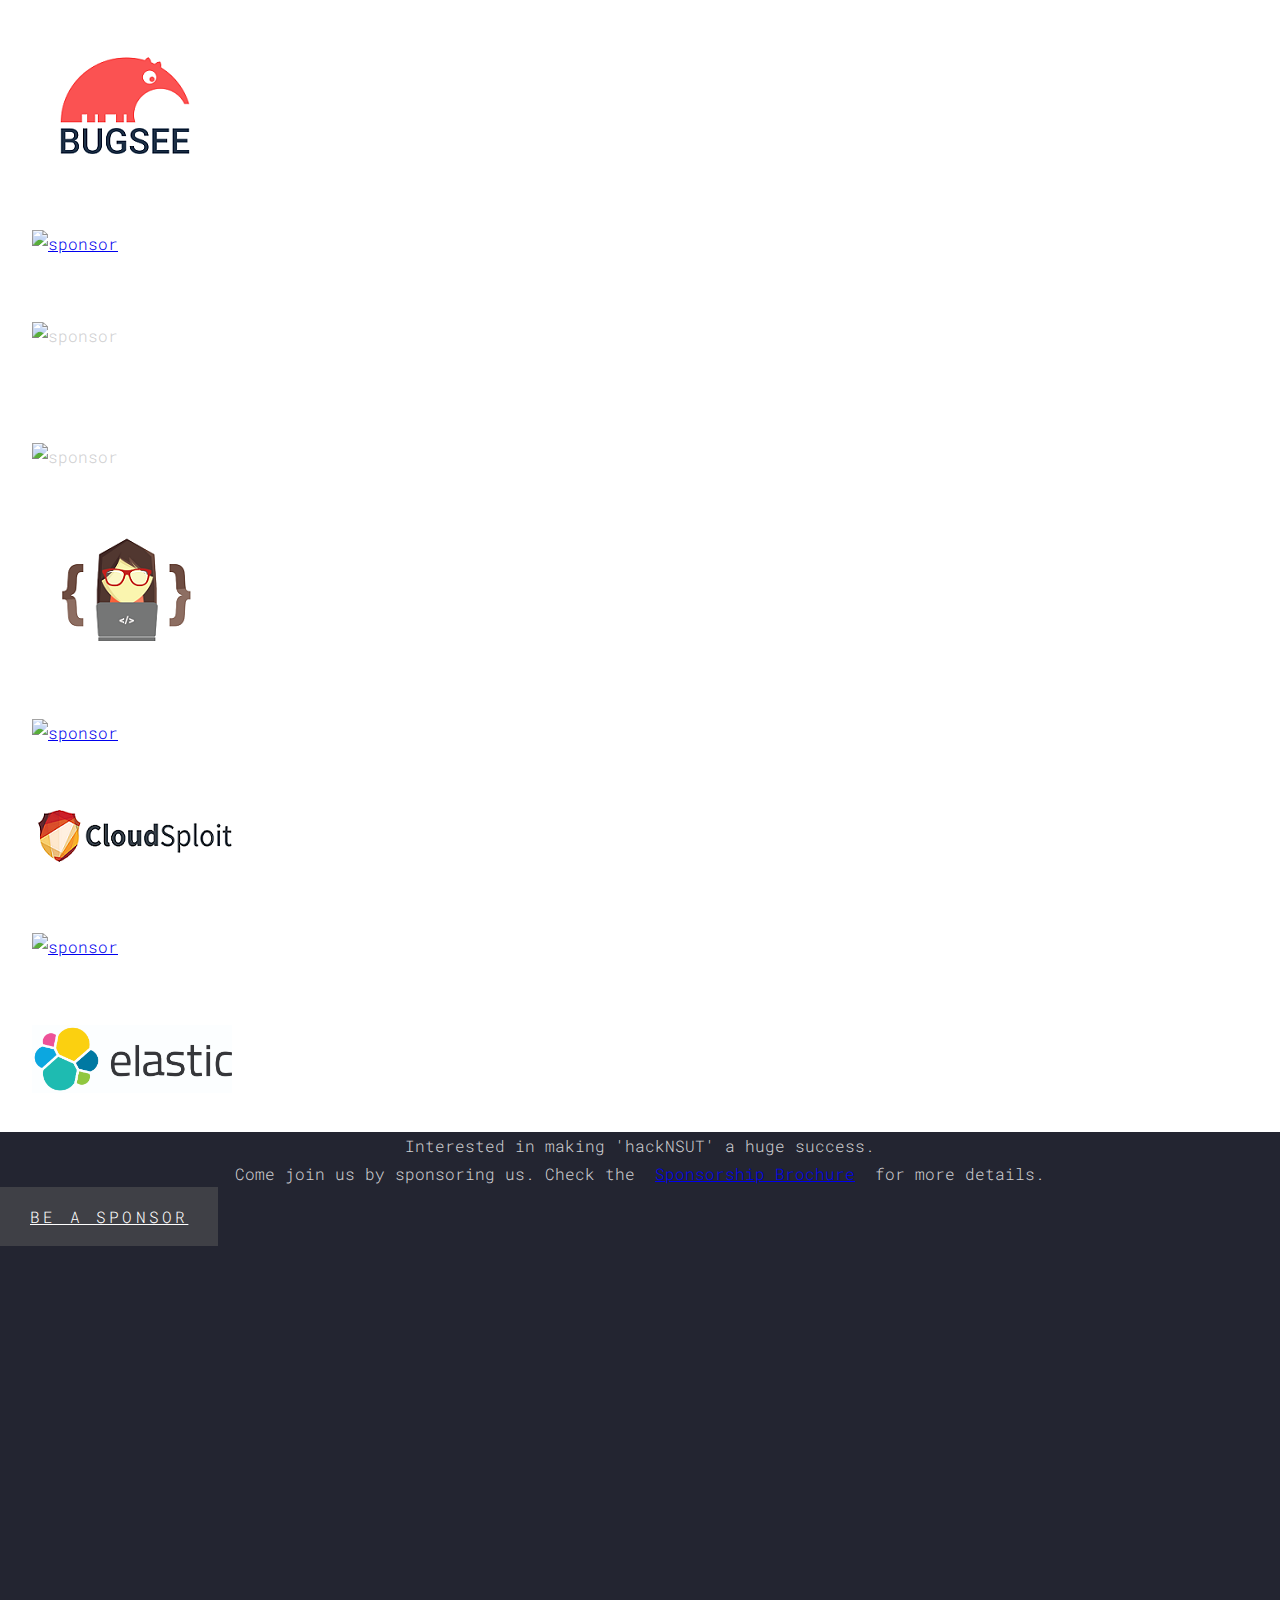
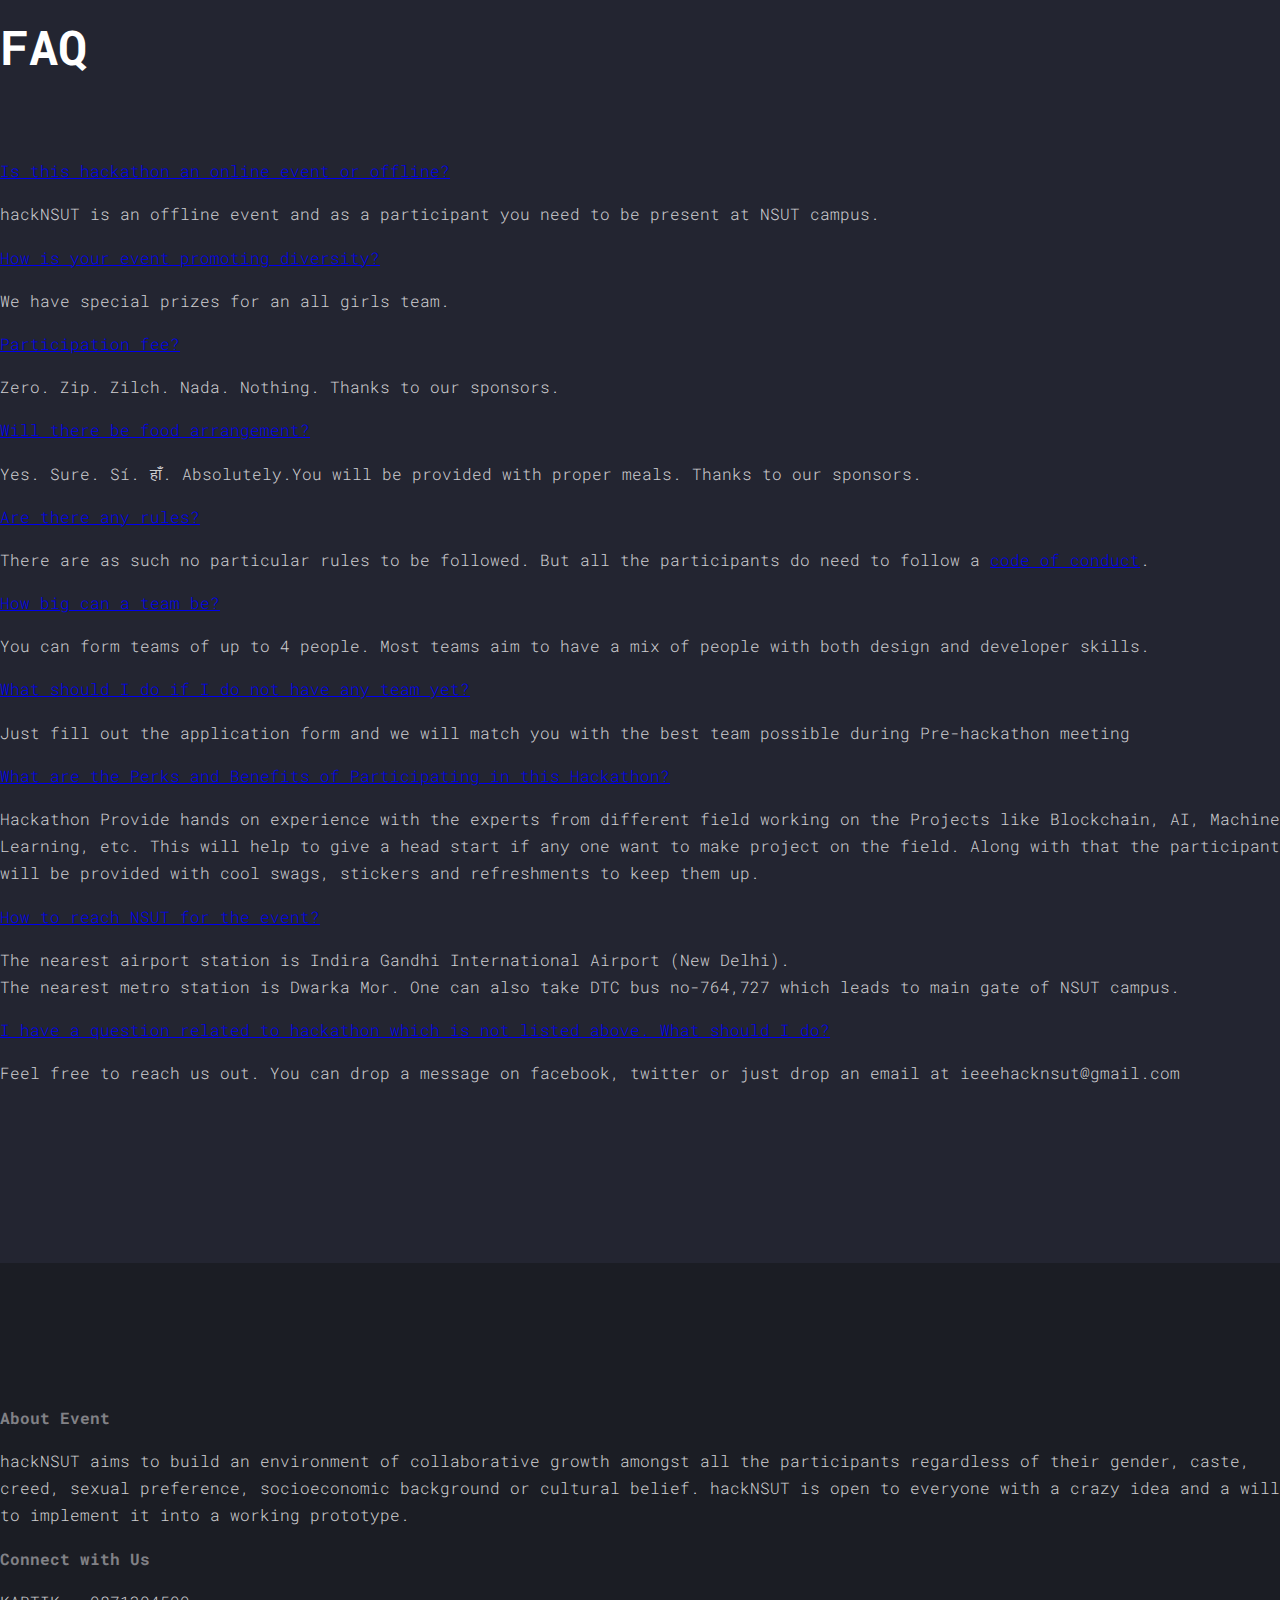
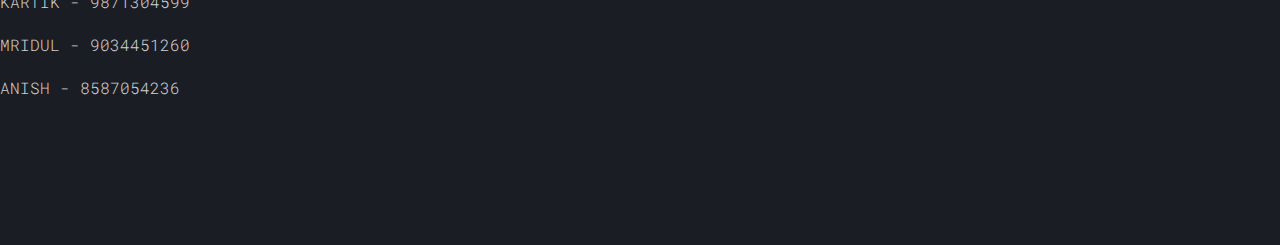
==== commit 1c70cfd0: "Merge pull request #23 from anishgoyal24/master" ====
--- a/hackNSUT.html
+++ b/hackNSUT.html
@@ -432,7 +432,7 @@
 
           <div class="single">
             <a class="" href=""><img style="width:200px; margin-top:30px"
-                src="hacknsut/images/zeit-black-full-logo.png"
+                src="assets/images/zeit-black-full-logo.png"
                 alt="sponsor" ></a>
           </div>
 
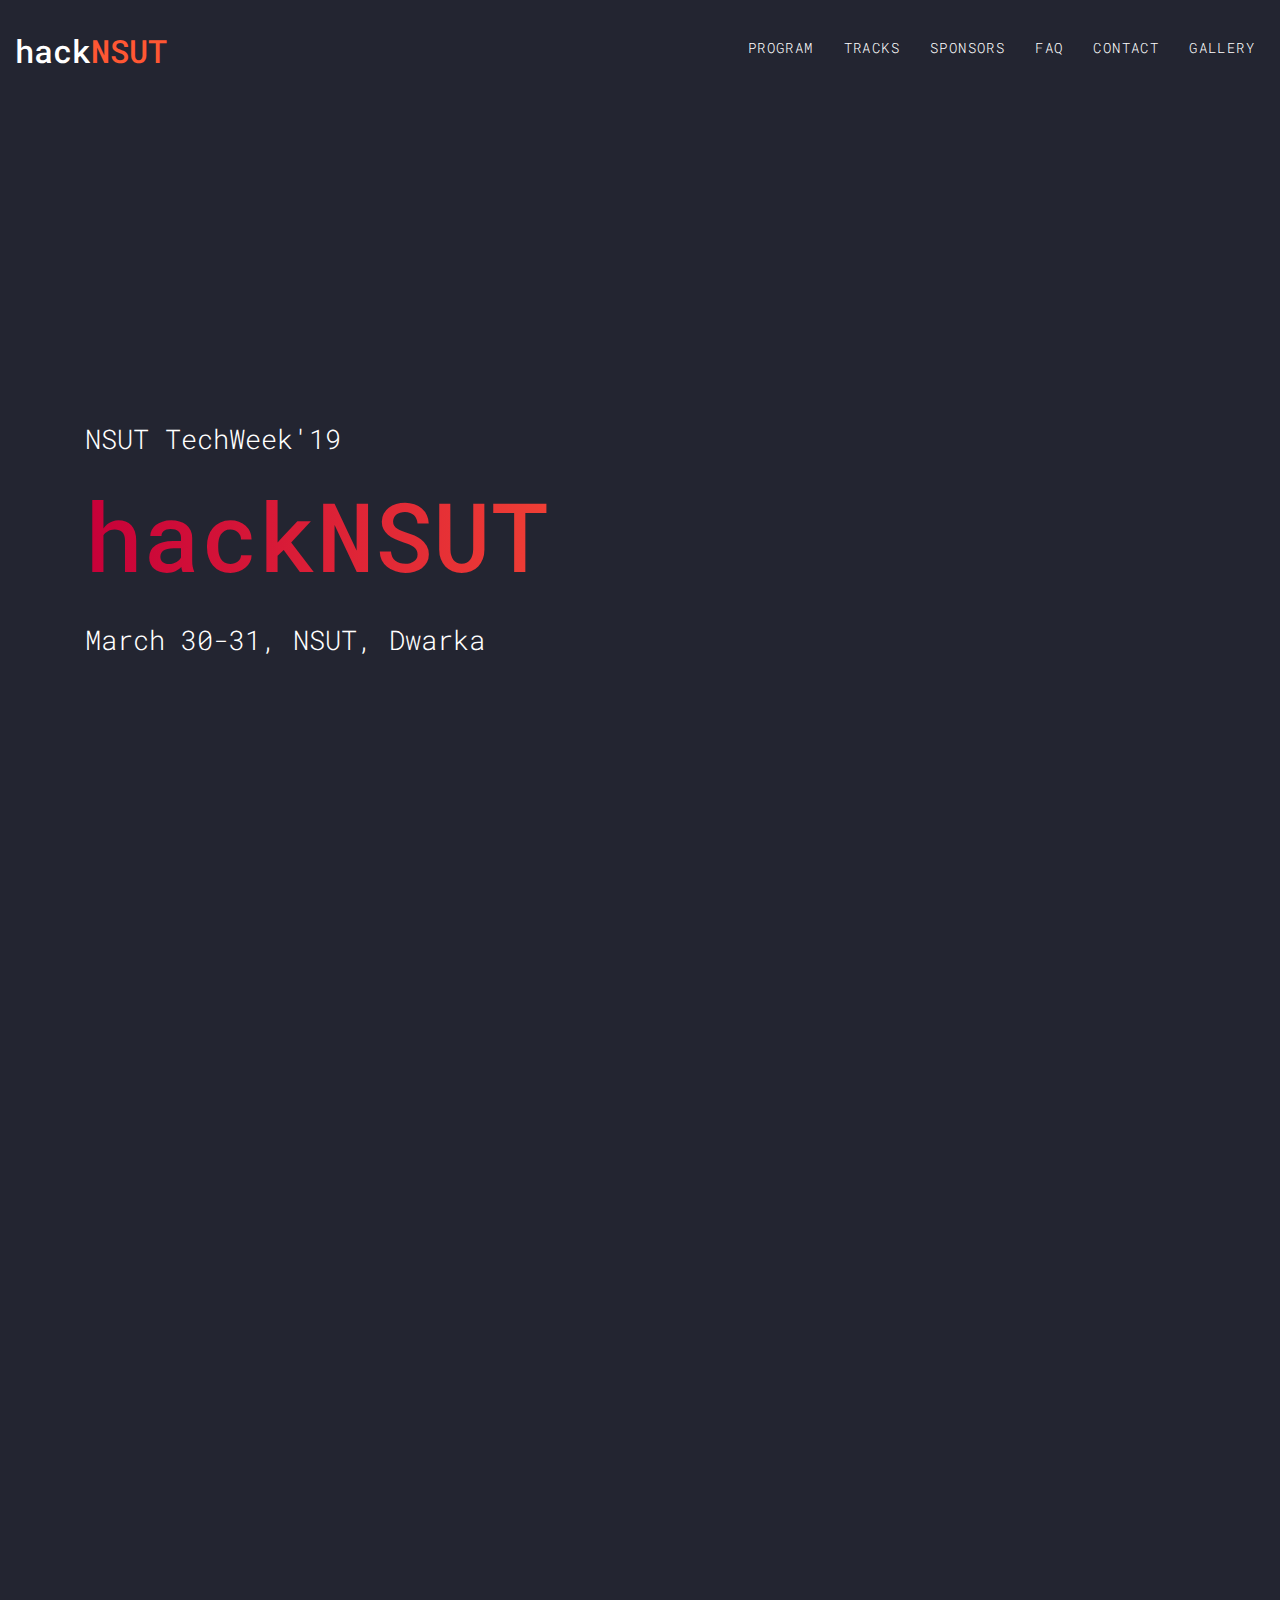
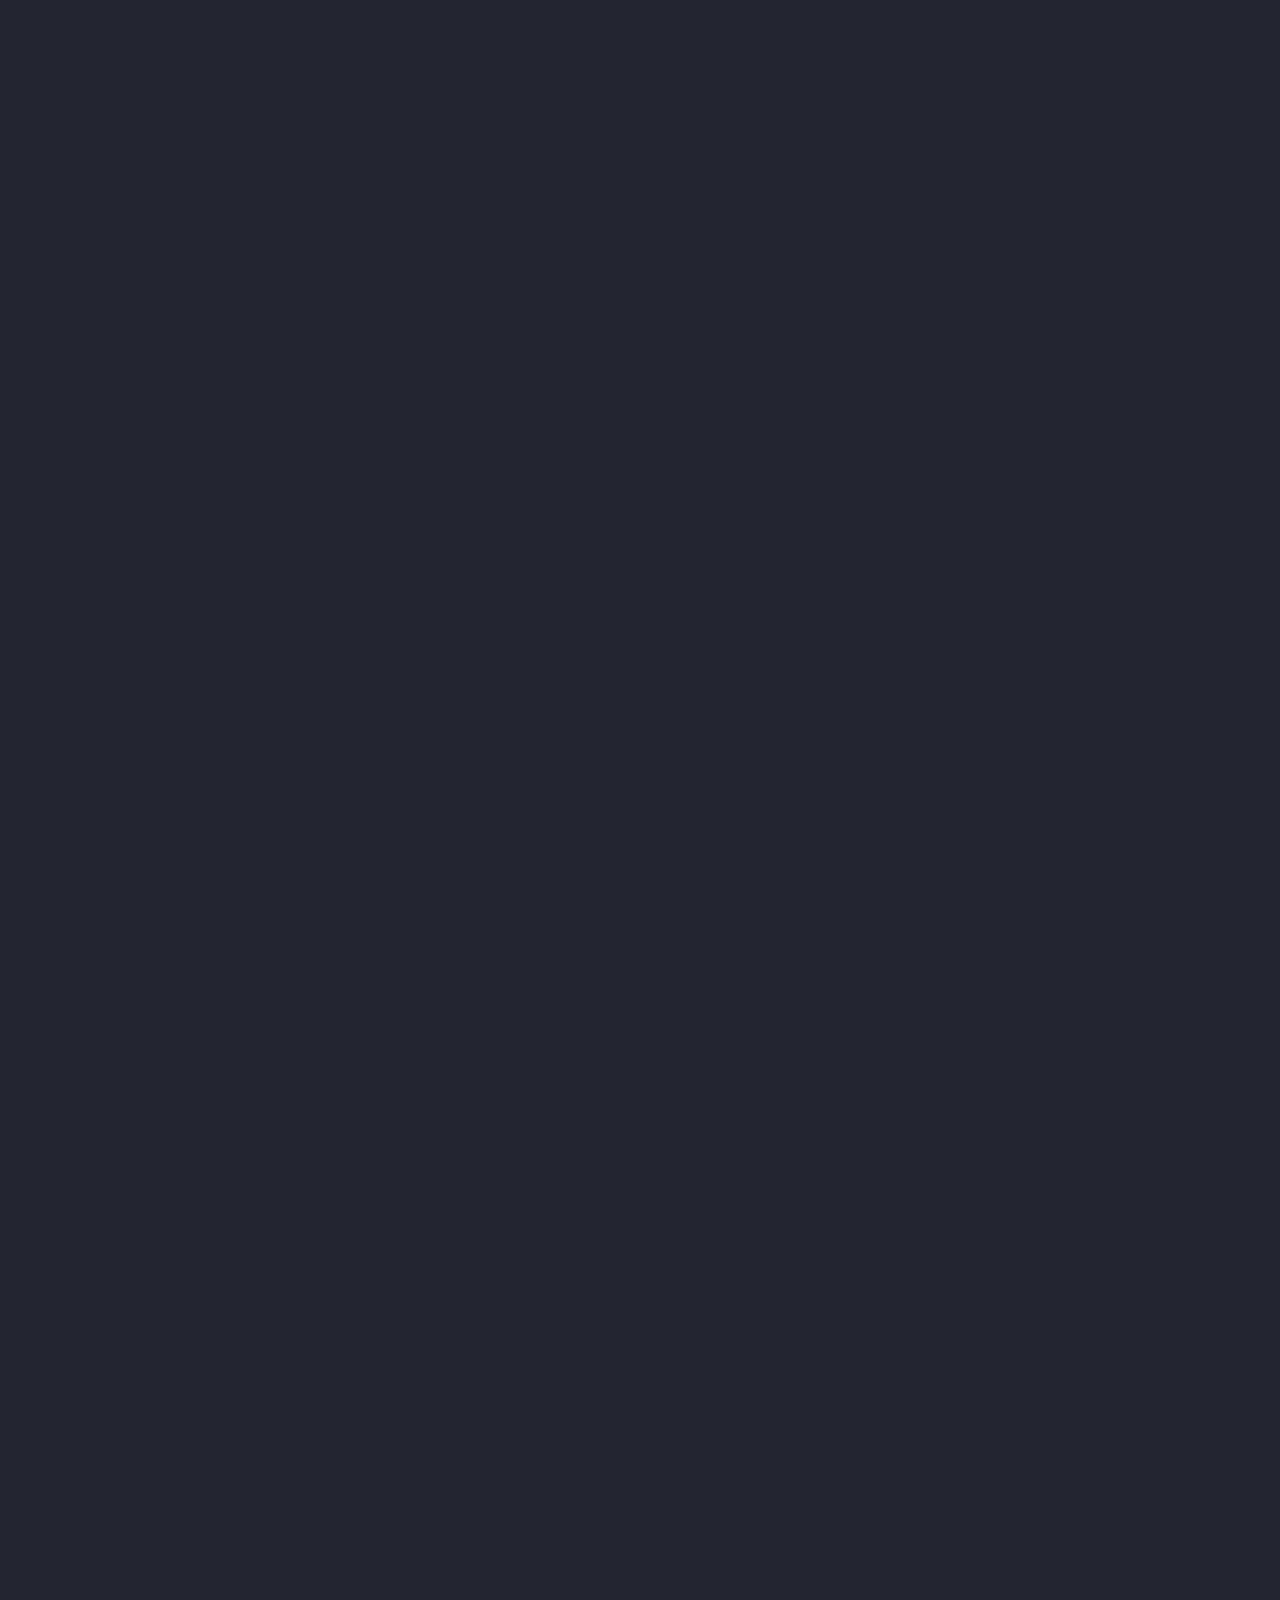
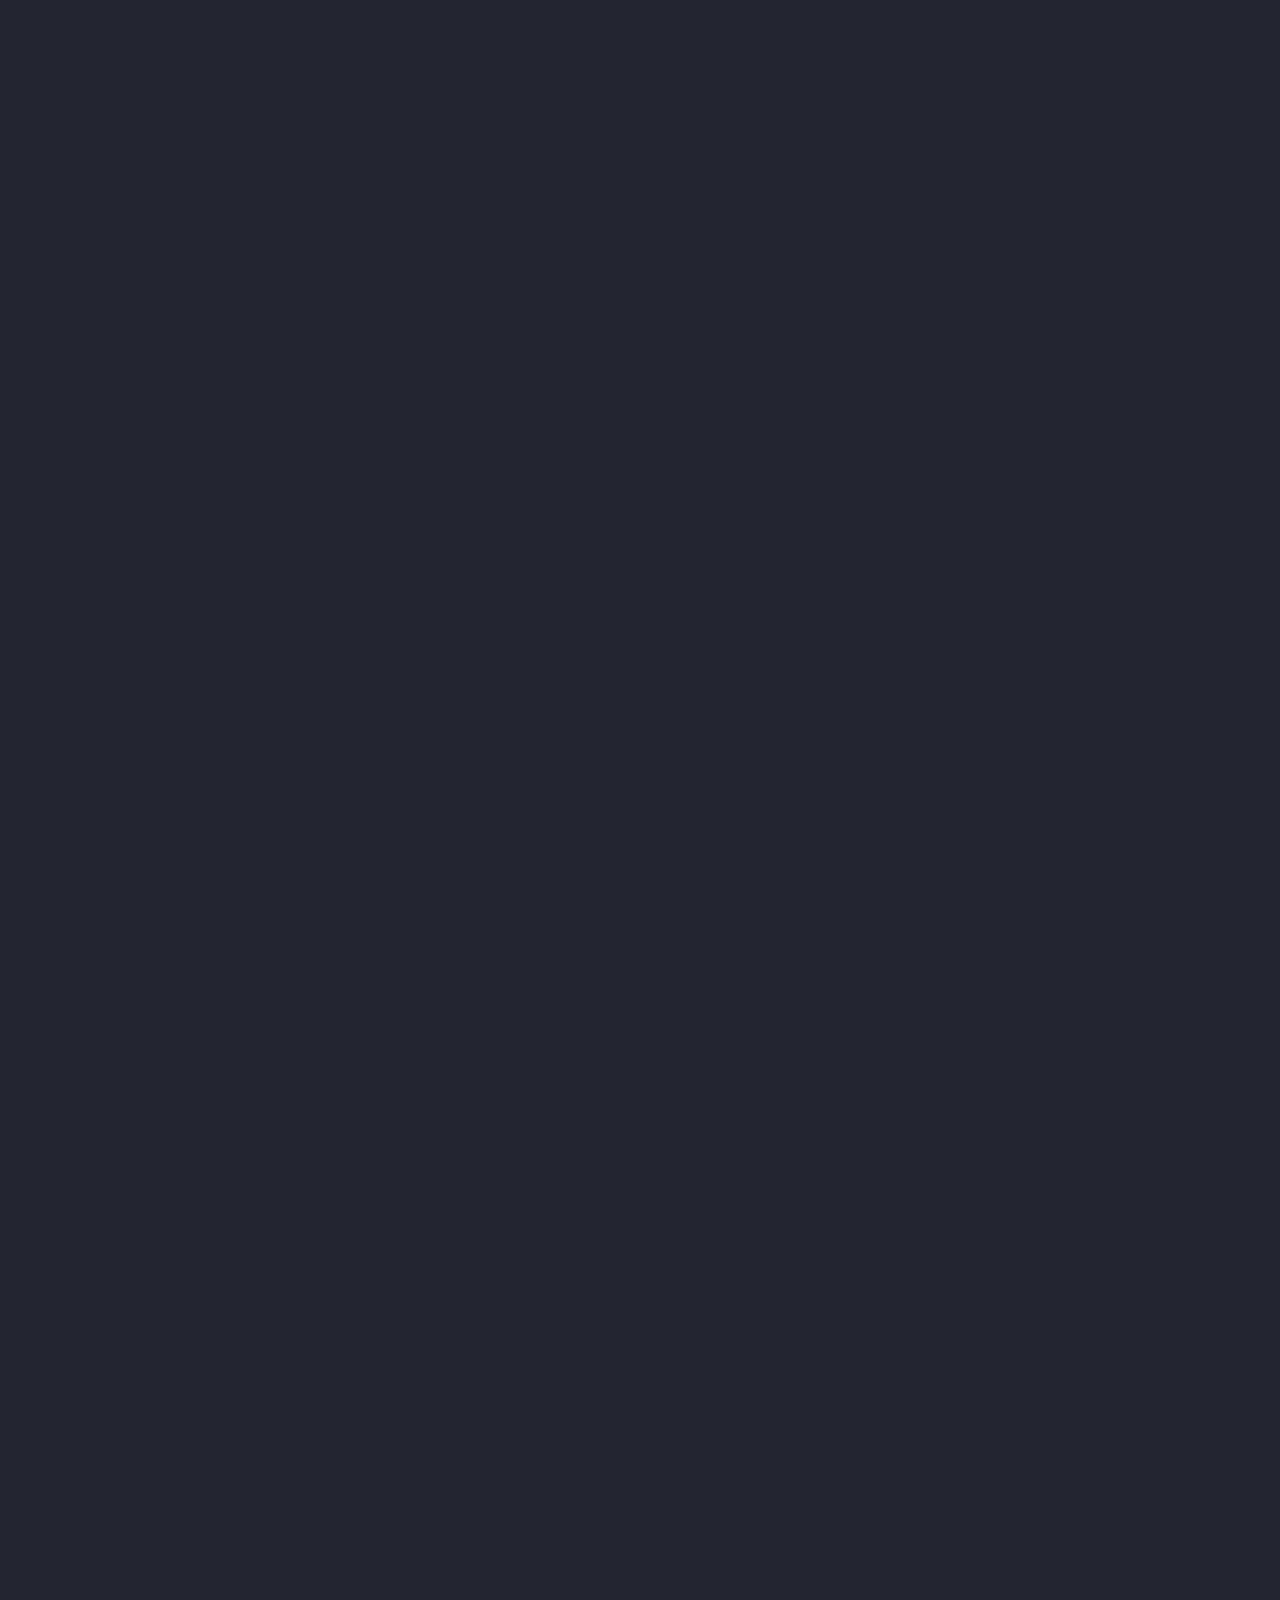
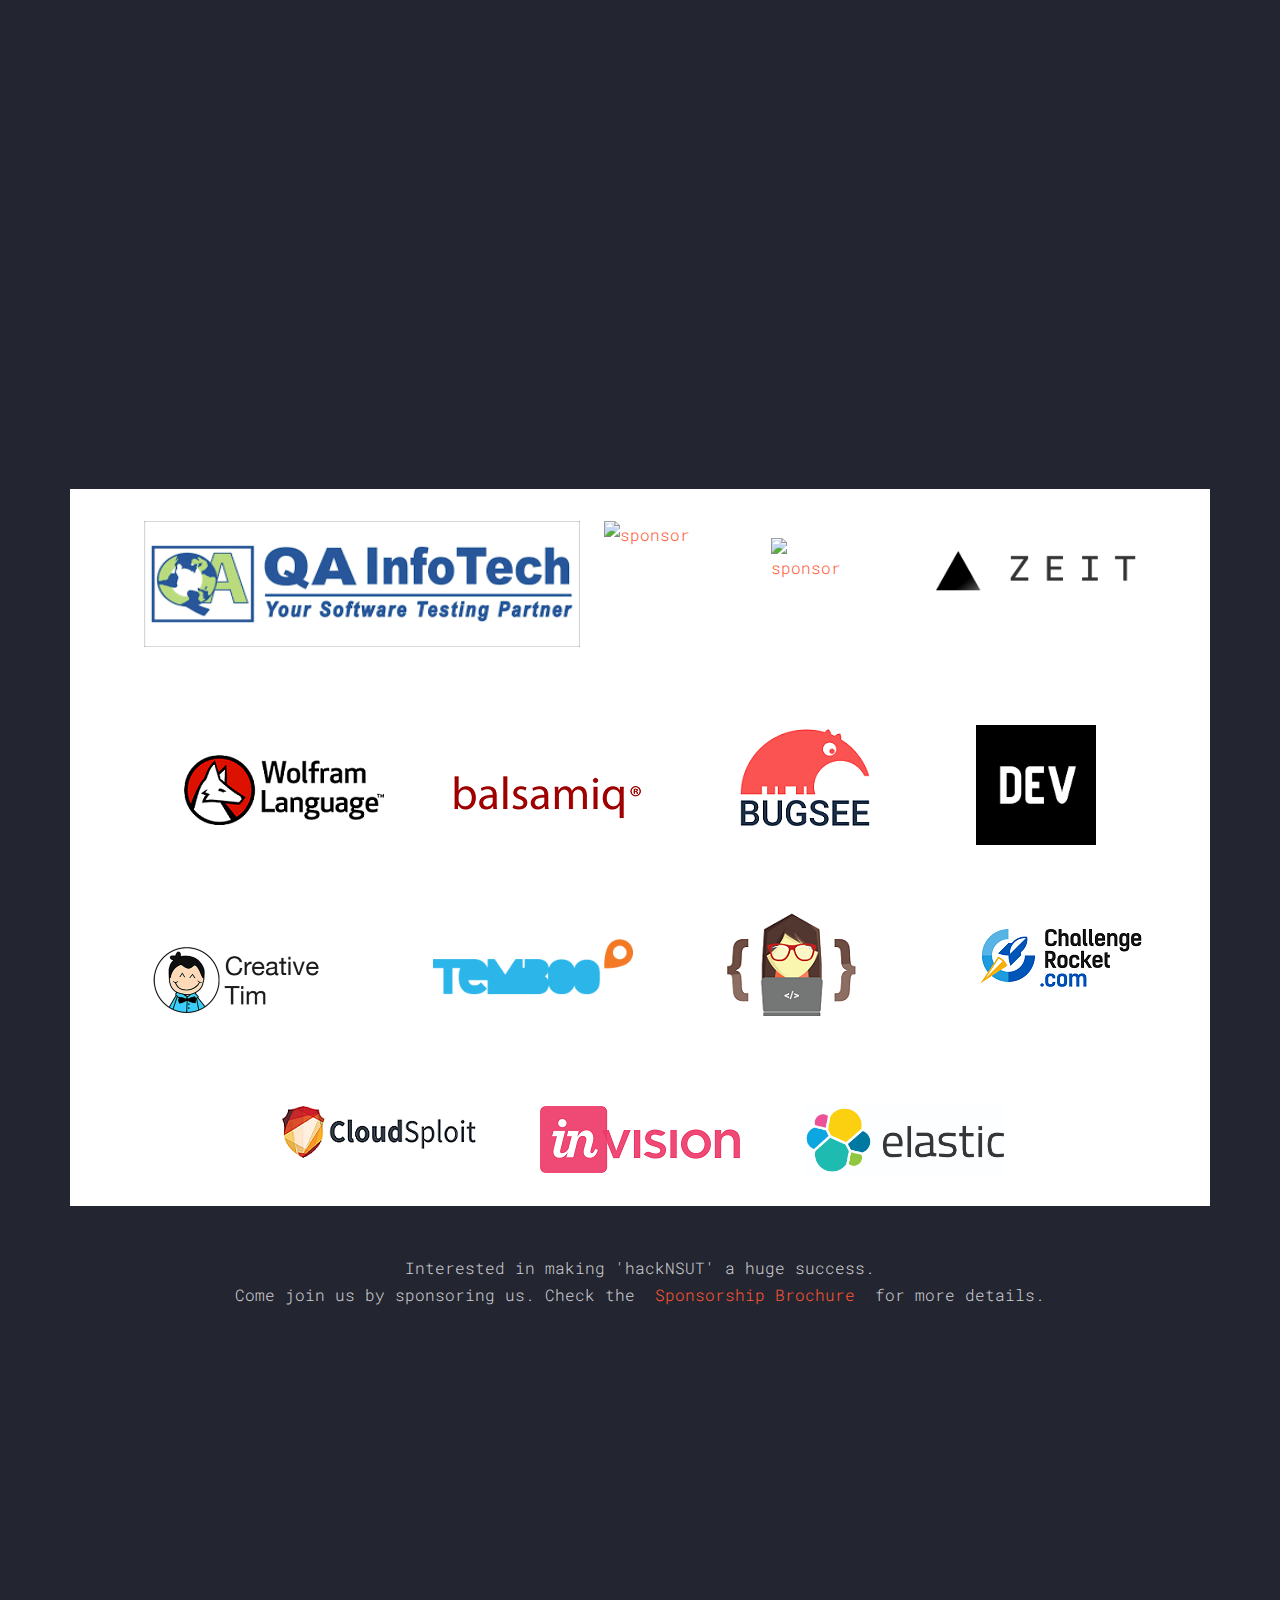
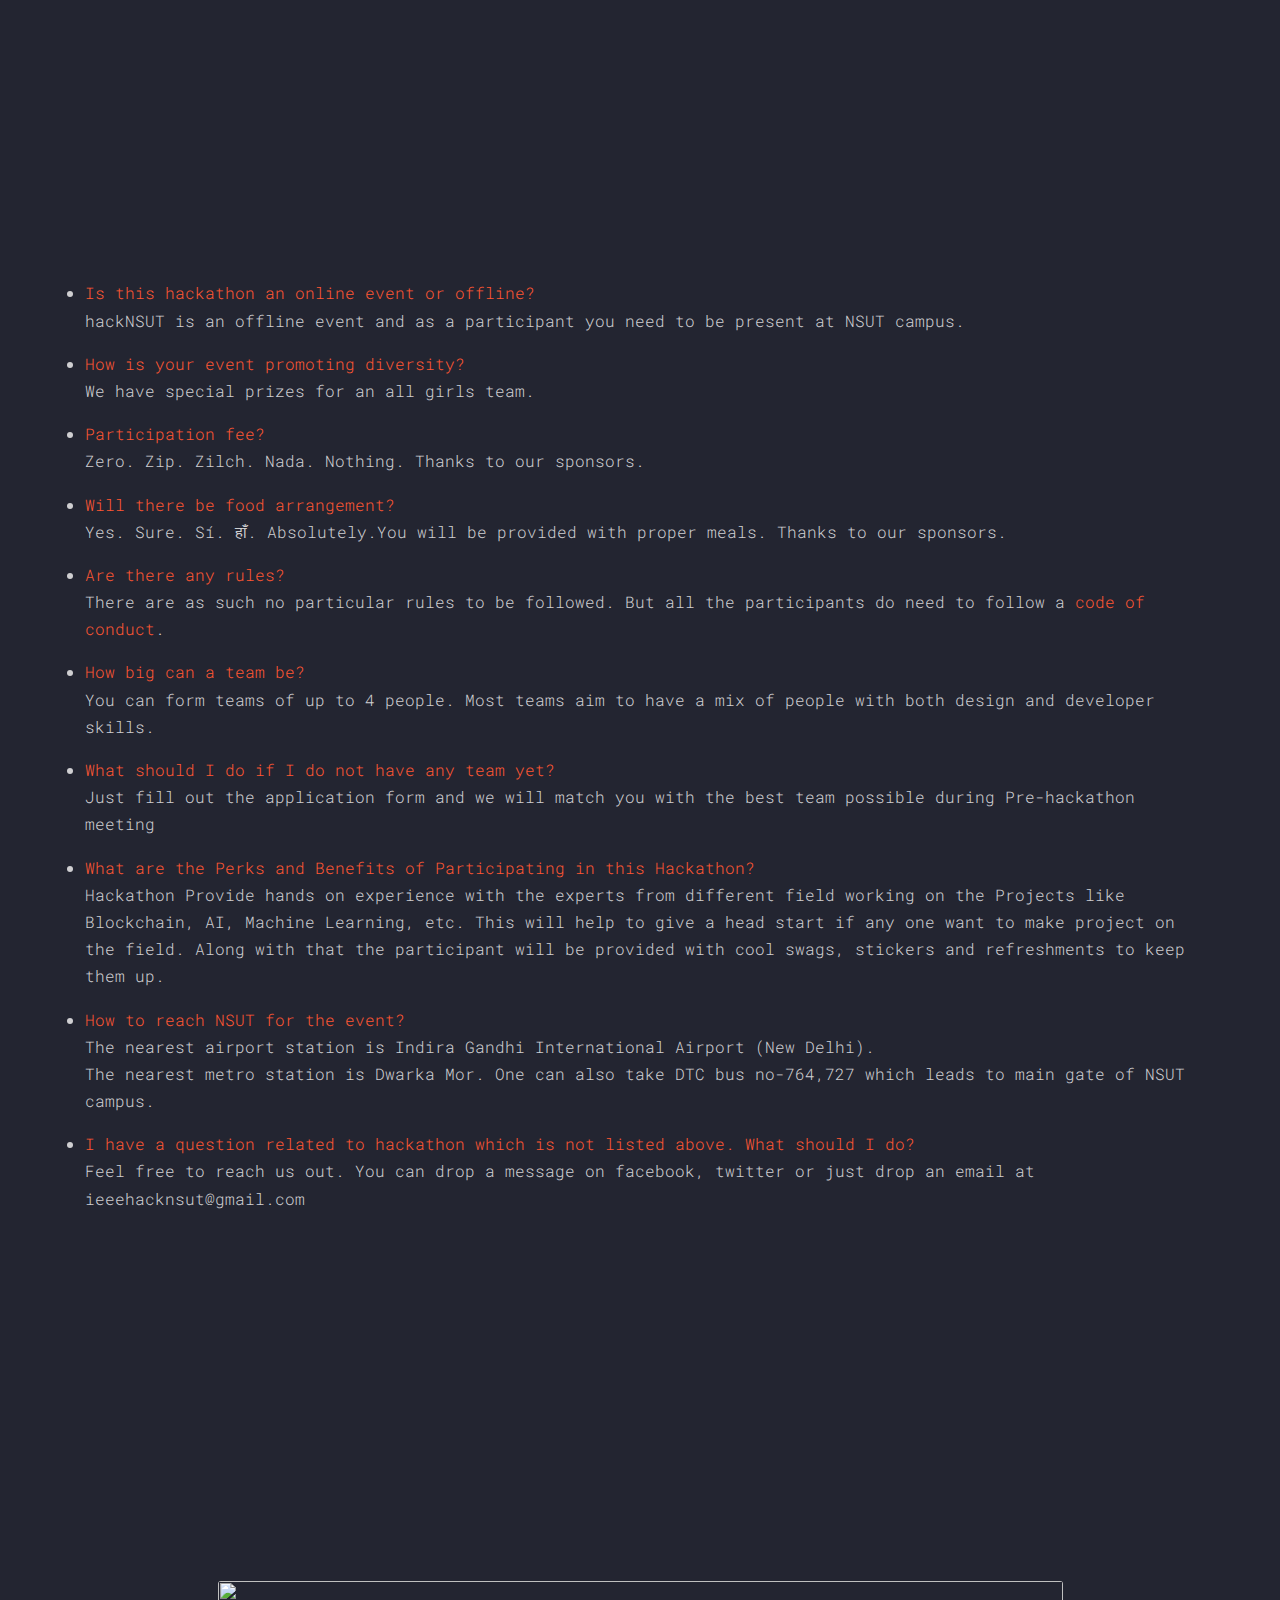
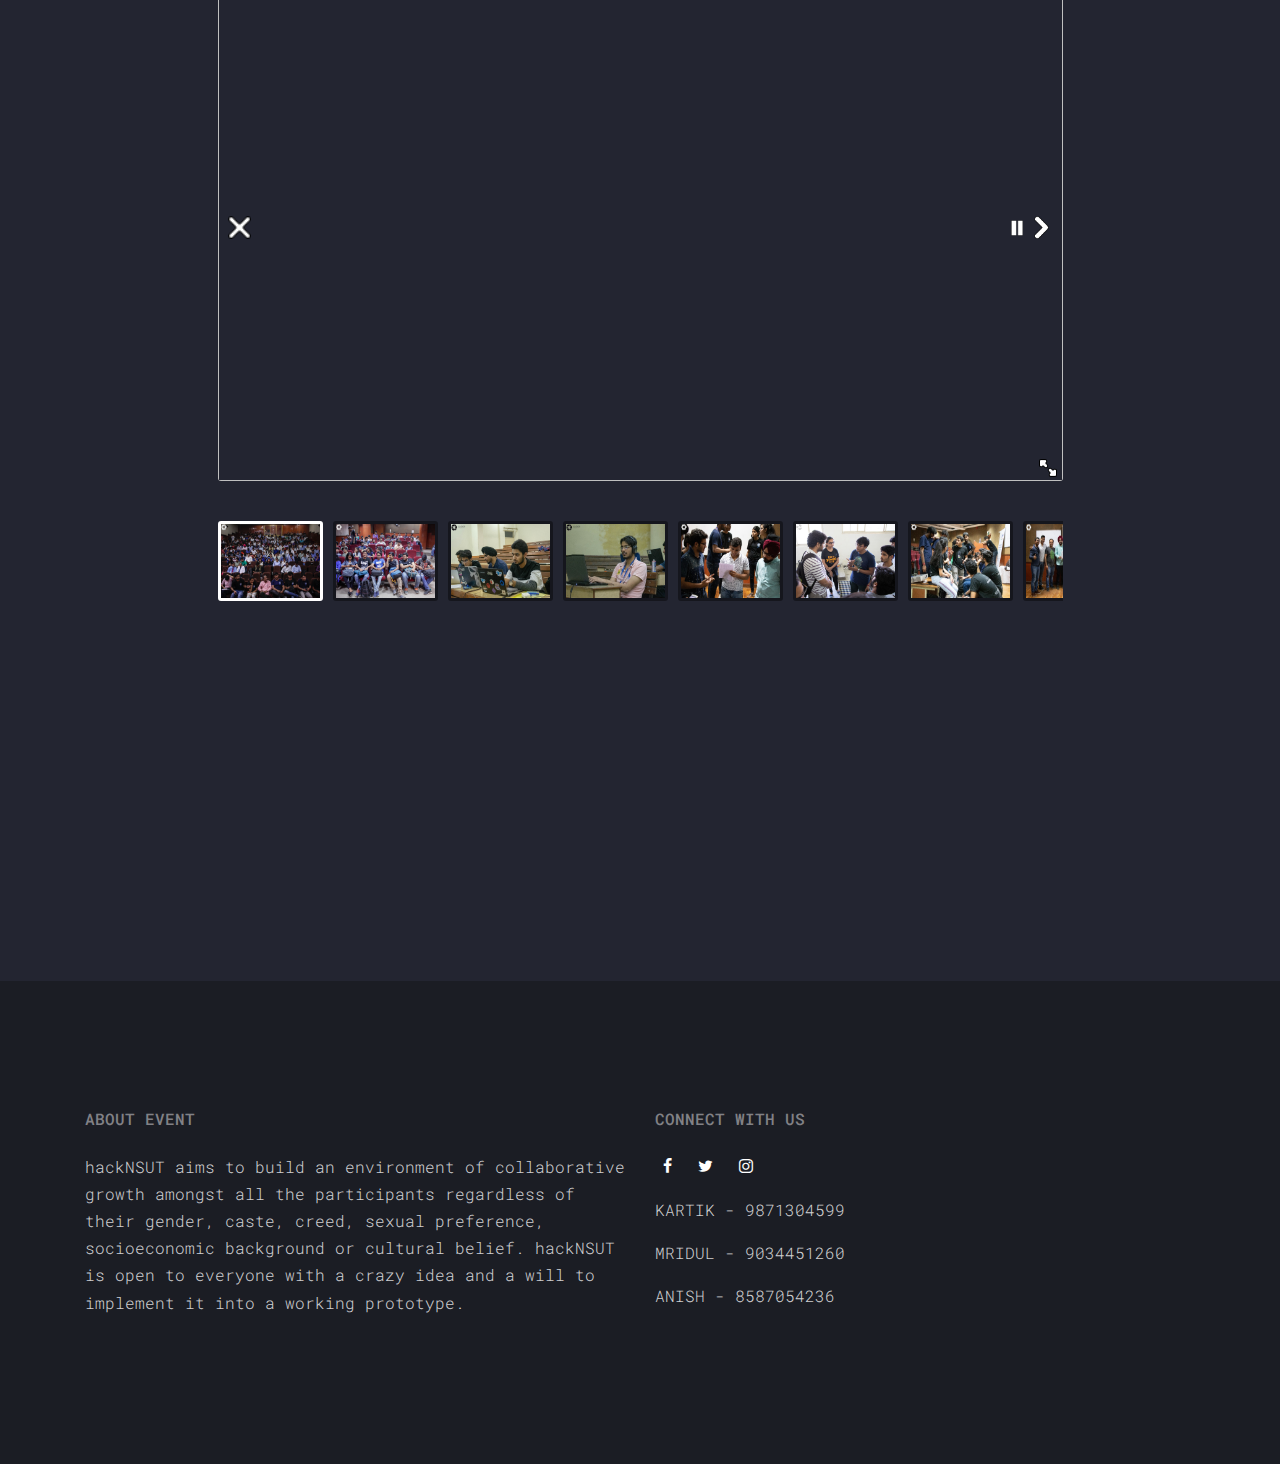
==== commit 2da3c8e6: "Merge 29e5d245cbbbb5dabf8947d91595f7e5753b4c71 into 2654de276960fc9e7a72569342ddf5a89f51b89b" ====
--- a/hackNSUT.html
+++ b/hackNSUT.html
@@ -18,6 +18,7 @@
   <link rel="stylesheet" href="hacknsut/css/bootstrap-datepicker.css">
   <link rel="stylesheet" href="hacknsut/fonts/flaticon/font/flaticon.css">
   <link rel="stylesheet" href="hacknsut/css/aos.css">
+  <link href="https://www.jqueryscript.net/css/jquerysctipttop.css" rel="stylesheet" type="text/css">
 
   <link rel="stylesheet" href="hacknsut/css/style.css">
   
@@ -87,6 +88,7 @@
                 
                 <li><a href="#faq">FAQ</a></li>
                 <li><a href="#contact">Contact</a></li>
+                <li><a href="#gallery">Gallery</a></li>
                 
               </ul>
             </nav>
@@ -122,7 +124,7 @@
   </svg>
   Apply with Devfolio
 </button> -->
-<button id="devfolio-apply-now" data-aos="fade-up" data-aos-delay="400"><svg class="logo" xmlns="htt p://www.w3.org/2000/svg" viewBox="0 0 115.46 123.46" style="height:24px;width:24px;margin-right:8px"><path d="M115.46 68a55. 43 55.43 0 0 1-50.85 55.11S28.12 124 16 123a12.6 12.6 0 0 1-1 0.09-7.5 15.85 15.85 0 0 0 5.36 1.5c4 .34 10.72.51 20.13.51 1 3.82 0 28.84-.38 29-.38h.26a60.14 60.14 0 0 0 54.72-52.47c.05 1.05.08 2.18.08 3.34z"/><path d="M110.93 55.87A55.43 55.43 0 0 1 60.08 111s-36.48.92-48.58-.12C5 110.29.15 104.22 0 97.52l.283.84C.38 7 5.26.94 11.76.41c12.11-1 48.59.12 48.59.12a55.41 5 5.41 0 0 1 50.58 55.34z"/></svg>Apply with Devfolio</button>
+<!-- <button id="devfolio-apply-now" data-aos="fade-up" data-aos-delay="400"><svg class="logo" xmlns="htt p://www.w3.org/2000/svg" viewBox="0 0 115.46 123.46" style="height:24px;width:24px;margin-right:8px"><path d="M115.46 68a55. 43 55.43 0 0 1-50.85 55.11S28.12 124 16 123a12.6 12.6 0 0 1-1 0.09-7.5 15.85 15.85 0 0 0 5.36 1.5c4 .34 10.72.51 20.13.51 1 3.82 0 28.84-.38 29-.38h.26a60.14 60.14 0 0 0 54.72-52.47c.05 1.05.08 2.18.08 3.34z"/><path d="M110.93 55.87A55.43 55.43 0 0 1 60.08 111s-36.48.92-48.58-.12C5 110.29.15 104.22 0 97.52l.283.84C.38 7 5.26.94 11.76.41c12.11-1 48.59.12 48.59.12a55.41 5 5.41 0 0 1 50.58 55.34z"/></svg>Apply with Devfolio</button> -->
 
 <!--           <a href="#" class="btn-custom" data-aos="fade-up" data-aos-delay="400"><span>Register</span></a> -->
         </div>
@@ -137,7 +139,7 @@
       <div class="row mb-5">
         <div class="col-lg-4" data-aos="fade-up">
           <div class="site-section-heading" \>
-            <h2>Program</h2>
+            <h2>Timeline</h2>
           </div>
         </div>
         <!--<div class="col-lg-6 mt-5 pl-lg-5" data-aos="fade-up" data-aos-delay="100">
@@ -148,29 +150,78 @@
       <div class="row align-items-stretch program">
         <div class="col-12 border-top border-bottom py-5" data-aos="fade" data-aos-delay="200">
           <div class="row align-items-stretch">
-            <div class="col-md-3 text-white mb-3 mb-md-0"><span class="h4">30th March 2019</span> </div>
+            <h1 class="text-uppercase text-primary d-block mb-3" data-aos="fade-left" data-aos-delay="300">30th March</h1>
+          <div class="col-md-9">
+              <h2 class="text-white"> 
+                <div class="bio pl-lg-5">
+                    <!-- <span class="text-uppercase text-primary d-block mb-3" data-aos="fade-right" data-aos-delay="300">Web Designer</span> -->
+                      <p class="mb-4" data-aos="fade-right" data-aos-delay="400"> 8:00 AM - Registration </p>
+                      
+                    </div>
+                    
+                    <div class="bio pl-lg-5">
+                    <!-- <span class="text-uppercase text-primary d-block mb-3" data-aos="fade-right" data-aos-delay="300">Web Designer</span> -->
+                      <p class="mb-4" data-aos="fade-right" data-aos-delay="400"> 9:00 AM - Inauguration </p>
+                      
+                    </div>
+
+                    <div class="bio pl-lg-5">
+                    <!-- <span class="text-uppercase text-primary d-block mb-3" data-aos="fade-right" data-aos-delay="300">Web Designer</span> -->
+                      <p class="mb-4" data-aos="fade-right" data-aos-delay="400"> 10:00 AM - Hacking Begins </p>
+                      
+                    </div>
+
+                   
+
+                    <div class="bio pl-lg-5">
+                    <!-- <span class="text-uppercase text-primary d-block mb-3" data-aos="fade-right" data-aos-delay="300">Web Designer</span> -->
+                      <p class="mb-4" data-aos="fade-right" data-aos-delay="400"> 4:00 PM - Ice Breaking Session </p>
+                      
+                    </div>
+
+                    <div class="bio pl-lg-5">
+                    <!-- <span class="text-uppercase text-primary d-block mb-3" data-aos="fade-right" data-aos-delay="300">Web Designer</span> -->
+                      <p class="mb-4" data-aos="fade-right" data-aos-delay="400"> 7:00 PM - Mentoring Session 0 </p>
+                      
+                    </div>
+              </h2>
+
+            </div>
+          </div>
+        </div>
+
+        <div class="col-12 border-bottom py-5" data-aos="fade" data-aos-delay="300">
+          <div class="row align-items-stretch">
+            <h1 class="text-uppercase text-primary d-block mb-3" data-aos="fade-left" data-aos-delay="300">31st March</h1>
             <div class="col-md-9">
               <h2 class="text-white">
-                <span>
-                  Hacking begins <br>
-                  Eat! Sleep! Code! Repeat! <br>
-                  The following two days will be shear programming, hacking and developing. All the projects are to be
-                  designed and developed in these two days.
-                </span>
+                <div class="bio pl-lg-5">
+                    <!-- <span class="text-uppercase text-primary d-block mb-3" data-aos="fade-right" data-aos-delay="300">Web Designer</span> -->
+                      <p class="mb-4" data-aos="fade-right" data-aos-delay="400"> 12:00 AM - Fun Activities </p>
+                      
+                    </div>
+                    
+                    <div class="bio pl-lg-5">
+                    <!-- <span class="text-uppercase text-primary d-block mb-3" data-aos="fade-right" data-aos-delay="300">Web Designer</span> -->
+                      <p class="mb-4" data-aos="fade-right" data-aos-delay="400"> 3:00 AM - Mentoring Session 1 </p>
+                      
+                    </div>
+
+                    <div class="bio pl-lg-5">
+                    <!-- <span class="text-uppercase text-primary d-block mb-3" data-aos="fade-right" data-aos-delay="300">Web Designer</span> -->
+                      <p class="mb-4" data-aos="fade-right" data-aos-delay="400"> 9:00 AM - Mentoring Session 2 </p>
+                      
+                    </div>
+
+                    <div class="bio pl-lg-5">
+                    <!-- <span class="text-uppercase text-primary d-block mb-3" data-aos="fade-right" data-aos-delay="300">Web Designer</span> -->
+                      <p class="mb-4" data-aos="fade-right" data-aos-delay="400"> 10:00 AM - Final Evaluation </p>
+                      
+                    </div>
               </h2>
             </div>
-          </div>
-        </div>
-
-        <div class="col-12 border-bottom py-5" data-aos="fade" data-aos-delay="300">
-          <div class="row align-items-stretch">
-            <div class="col-md-3 text-white mb-3 mb-md-0"><span class="h4">31th March 2019</span></div>
-            <div class="col-md-9">
-              <h2 class="text-white"> There will be regular assessment of your work by our
-                experts. The winner(s) of HackNSUT 2019 will be announced on the same day and the prizes will be
-                distributed.</h2>
-
-            </div>
+		  
+		  
           </div>
         </div>
 
@@ -179,8 +230,6 @@
       </div>
     </div>
   </div>
-
-
   <div class="site-section" id="tracks">
       <div class="container" >
         <div class="row mb-5">
@@ -415,7 +464,12 @@
       <div class="row mb-5" style="background-color: white">
         <div class="d-flex justify-content-center bd-highlight flex-wrap">
           
-
+	  <div class="single">
+             <a class="" href="https://qainfotech.com/"><img  class="myimg"
+                      src="hackNSUT/images/qa.png"
+                      alt="sponsor" style="height:90%;width:110%; float:left; background-color: white;"></a>
+          </div>
+		
           <div class="single">
              <a class="" href="https://devfolio.co/"><img  class="myimg"
                       src="https://d33wubrfki0l68.cloudfront.net/d8b32bfa2344a602354f9c321849652d09bb6d63/6a067/assets/img/sponsors/logo-devfolio.svg"
@@ -672,6 +726,45 @@
       </section>
     </div>
   </div>
+
+  <div class="container" >
+      <div class="row mb-5">
+        <div class="col-lg-4" data-aos="fade-up" data-aos-delay="100">
+          <div class="site-section-heading">
+            <h2>Gallery</h2>
+          </div>
+        </div>
+       <!--  <div class="col-lg-5 mt-5 pl-lg-5" data-aos="fade-up" data-aos-delay="200">
+          <p>Lorem ipsum dolor sit amet consectetur adipisicing elit. Natus error deleniti dolores necessitatibus eligendi. Nesciunt repellendus ab voluptatibus. Minima architecto impedit eaque molestiae dicta quam. Cum ducimus. Culpa distinctio aperiam</p>
+        </div> -->
+      </div>
+  </div>
+   <section id="gallery">
+    <div id="main">
+      <section id="content">
+          <div id="gallery_img">
+              <div id="image"></div>
+              <img src="hackNSUT/images/icons/close.png" id="lefty">
+              <img src="hackNSUT/images/icons/right.png" id="righty">
+              <img src="hackNSUT/images/icons/play.png" id="play">
+              <img src="hackNSUT/images/icons/pause.png" id="pause">
+              <img src="hackNSUT/images/icons/expand.png" id="expand">
+          </div>
+          <div id="thumbs">
+              <div class="thumbs_style"> <img src="hackNSUT/images/thumbs/a.jpeg"> </div>
+              <div class="thumbs_style"> <img src="hackNSUT/images/thumbs/b.jpeg"> </div>
+              <div class="thumbs_style"> <img src="hackNSUT/images/thumbs/c.jpeg"> </div>
+              <div class="thumbs_style"> <img src="hackNSUT/images/thumbs/d.jpeg"> </div>
+              <div class="thumbs_style"> <img src="hackNSUT/images/thumbs/e.jpeg"> </div>
+              <div class="thumbs_style"> <img src="hackNSUT/images/thumbs/f.jpeg"> </div>
+              <div class="thumbs_style"> <img src="hackNSUT/images/thumbs/g.jpeg"> </div>
+              <div class="thumbs_style"> <img src="hackNSUT/images/thumbs/h.jpeg"> </div>
+              <div class="thumbs_style"> <img src="hackNSUT/images/thumbs/i.jpeg"> </div>
+              <div class="thumbs_style"> <img src="hackNSUT/images/thumbs/j.jpeg"> </div>
+          </div>
+      </section>
+  </div>
+   </section>
 
 
   <footer class="site-footer">
@@ -713,6 +806,9 @@
   <script src="hacknsut/js/jquery.magnific-popup.min.js"></script>
   <script src="hacknsut/js/bootstrap-datepicker.min.js"></script>
   <script src="hacknsut/js/aos.js"></script>
+  <script src="hacknsut/js/jquery.nicescroll.min.js"></script>
+  <!--<script src="hacknsut/js/gallery.js"></script>-->
+
 
   <script src="hacknsut/js/main.js"></script>
   
--- a/hacknsut/fonts/icomoon/style.css
+++ b/hacknsut/fonts/icomoon/style.css
@@ -0,0 +1,4919 @@
+@font-face {
+  font-family: 'icomoon';
+  src:  url('fonts/icomoon.eot?10si43');
+  src:  url('fonts/icomoon.eot?10si43#iefix') format('embedded-opentype'),
+    url('fonts/icomoon.ttf?10si43') format('truetype'),
+    url('fonts/icomoon.woff?10si43') format('woff'),
+    url('fonts/icomoon.svg?10si43#icomoon') format('svg');
+  font-weight: normal;
+  font-style: normal;
+}
+
+[class^="icon-"], [class*=" icon-"] {
+  /* use !important to prevent issues with browser extensions that change fonts */
+  font-family: 'icomoon' !important;
+  speak: none;
+  font-style: normal;
+  font-weight: normal;
+  font-variant: normal;
+  text-transform: none;
+  line-height: 1;
+
+  /* Better Font Rendering =========== */
+  -webkit-font-smoothing: antialiased;
+  -moz-osx-font-smoothing: grayscale;
+}
+
+.icon-asterisk:before {
+  content: "\f069";
+}
+.icon-plus:before {
+  content: "\f067";
+}
+.icon-question:before {
+  content: "\f128";
+}
+.icon-minus:before {
+  content: "\f068";
+}
+.icon-glass:before {
+  content: "\f000";
+}
+.icon-music:before {
+  content: "\f001";
+}
+.icon-search:before {
+  content: "\f002";
+}
+.icon-envelope-o:before {
+  content: "\f003";
+}
+.icon-heart:before {
+  content: "\f004";
+}
+.icon-star:before {
+  content: "\f005";
+}
+.icon-star-o:before {
+  content: "\f006";
+}
+.icon-user:before {
+  content: "\f007";
+}
+.icon-film:before {
+  content: "\f008";
+}
+.icon-th-large:before {
+  content: "\f009";
+}
+.icon-th:before {
+  content: "\f00a";
+}
+.icon-th-list:before {
+  content: "\f00b";
+}
+.icon-check:before {
+  content: "\f00c";
+}
+.icon-close:before {
+  content: "\f00d";
+}
+.icon-remove:before {
+  content: "\f00d";
+}
+.icon-times:before {
+  content: "\f00d";
+}
+.icon-search-plus:before {
+  content: "\f00e";
+}
+.icon-search-minus:before {
+  content: "\f010";
+}
+.icon-power-off:before {
+  content: "\f011";
+}
+.icon-signal:before {
+  content: "\f012";
+}
+.icon-cog:before {
+  content: "\f013";
+}
+.icon-gear:before {
+  content: "\f013";
+}
+.icon-trash-o:before {
+  content: "\f014";
+}
+.icon-home:before {
+  content: "\f015";
+}
+.icon-file-o:before {
+  content: "\f016";
+}
+.icon-clock-o:before {
+  content: "\f017";
+}
+.icon-road:before {
+  content: "\f018";
+}
+.icon-download:before {
+  content: "\f019";
+}
+.icon-arrow-circle-o-down:before {
+  content: "\f01a";
+}
+.icon-arrow-circle-o-up:before {
+  content: "\f01b";
+}
+.icon-inbox:before {
+  content: "\f01c";
+}
+.icon-play-circle-o:before {
+  content: "\f01d";
+}
+.icon-repeat:before {
+  content: "\f01e";
+}
+.icon-rotate-right:before {
+  content: "\f01e";
+}
+.icon-refresh:before {
+  content: "\f021";
+}
+.icon-list-alt:before {
+  content: "\f022";
+}
+.icon-lock:before {
+  content: "\f023";
+}
+.icon-flag:before {
+  content: "\f024";
+}
+.icon-headphones:before {
+  content: "\f025";
+}
+.icon-volume-off:before {
+  content: "\f026";
+}
+.icon-volume-down:before {
+  content: "\f027";
+}
+.icon-volume-up:before {
+  content: "\f028";
+}
+.icon-qrcode:before {
+  content: "\f029";
+}
+.icon-barcode:before {
+  content: "\f02a";
+}
+.icon-tag:before {
+  content: "\f02b";
+}
+.icon-tags:before {
+  content: "\f02c";
+}
+.icon-book:before {
+  content: "\f02d";
+}
+.icon-bookmark:before {
+  content: "\f02e";
+}
+.icon-print:before {
+  content: "\f02f";
+}
+.icon-camera:before {
+  content: "\f030";
+}
+.icon-font:before {
+  content: "\f031";
+}
+.icon-bold:before {
+  content: "\f032";
+}
+.icon-italic:before {
+  content: "\f033";
+}
+.icon-text-height:before {
+  content: "\f034";
+}
+.icon-text-width:before {
+  content: "\f035";
+}
+.icon-align-left:before {
+  content: "\f036";
+}
+.icon-align-center:before {
+  content: "\f037";
+}
+.icon-align-right:before {
+  content: "\f038";
+}
+.icon-align-justify:before {
+  content: "\f039";
+}
+.icon-list:before {
+  content: "\f03a";
+}
+.icon-dedent:before {
+  content: "\f03b";
+}
+.icon-outdent:before {
+  content: "\f03b";
+}
+.icon-indent:before {
+  content: "\f03c";
+}
+.icon-video-camera:before {
+  content: "\f03d";
+}
+.icon-image:before {
+  content: "\f03e";
+}
+.icon-photo:before {
+  content: "\f03e";
+}
+.icon-picture-o:before {
+  content: "\f03e";
+}
+.icon-pencil:before {
+  content: "\f040";
+}
+.icon-map-marker:before {
+  content: "\f041";
+}
+.icon-adjust:before {
+  content: "\f042";
+}
+.icon-tint:before {
+  content: "\f043";
+}
+.icon-edit:before {
+  content: "\f044";
+}
+.icon-pencil-square-o:before {
+  content: "\f044";
+}
+.icon-share-square-o:before {
+  content: "\f045";
+}
+.icon-check-square-o:before {
+  content: "\f046";
+}
+.icon-arrows:before {
+  content: "\f047";
+}
+.icon-step-backward:before {
+  content: "\f048";
+}
+.icon-fast-backward:before {
+  content: "\f049";
+}
+.icon-backward:before {
+  content: "\f04a";
+}
+.icon-play:before {
+  content: "\f04b";
+}
+.icon-pause:before {
+  content: "\f04c";
+}
+.icon-stop:before {
+  content: "\f04d";
+}
+.icon-forward:before {
+  content: "\f04e";
+}
+.icon-fast-forward:before {
+  content: "\f050";
+}
+.icon-step-forward:before {
+  content: "\f051";
+}
+.icon-eject:before {
+  content: "\f052";
+}
+.icon-chevron-left:before {
+  content: "\f053";
+}
+.icon-chevron-right:before {
+  content: "\f054";
+}
+.icon-plus-circle:before {
+  content: "\f055";
+}
+.icon-minus-circle:before {
+  content: "\f056";
+}
+.icon-times-circle:before {
+  content: "\f057";
+}
+.icon-check-circle:before {
+  content: "\f058";
+}
+.icon-question-circle:before {
+  content: "\f059";
+}
+.icon-info-circle:before {
+  content: "\f05a";
+}
+.icon-crosshairs:before {
+  content: "\f05b";
+}
+.icon-times-circle-o:before {
+  content: "\f05c";
+}
+.icon-check-circle-o:before {
+  content: "\f05d";
+}
+.icon-ban:before {
+  content: "\f05e";
+}
+.icon-arrow-left:before {
+  content: "\f060";
+}
+.icon-arrow-right:before {
+  content: "\f061";
+}
+.icon-arrow-up:before {
+  content: "\f062";
+}
+.icon-arrow-down:before {
+  content: "\f063";
+}
+.icon-mail-forward:before {
+  content: "\f064";
+}
+.icon-share:before {
+  content: "\f064";
+}
+.icon-expand:before {
+  content: "\f065";
+}
+.icon-compress:before {
+  content: "\f066";
+}
+.icon-exclamation-circle:before {
+  content: "\f06a";
+}
+.icon-gift:before {
+  content: "\f06b";
+}
+.icon-leaf:before {
+  content: "\f06c";
+}
+.icon-fire:before {
+  content: "\f06d";
+}
+.icon-eye:before {
+  content: "\f06e";
+}
+.icon-eye-slash:before {
+  content: "\f070";
+}
+.icon-exclamation-triangle:before {
+  content: "\f071";
+}
+.icon-warning:before {
+  content: "\f071";
+}
+.icon-plane:before {
+  content: "\f072";
+}
+.icon-calendar:before {
+  content: "\f073";
+}
+.icon-random:before {
+  content: "\f074";
+}
+.icon-comment:before {
+  content: "\f075";
+}
+.icon-magnet:before {
+  content: "\f076";
+}
+.icon-chevron-up:before {
+  content: "\f077";
+}
+.icon-chevron-down:before {
+  content: "\f078";
+}
+.icon-retweet:before {
+  content: "\f079";
+}
+.icon-shopping-cart:before {
+  content: "\f07a";
+}
+.icon-folder:before {
+  content: "\f07b";
+}
+.icon-folder-open:before {
+  content: "\f07c";
+}
+.icon-arrows-v:before {
+  content: "\f07d";
+}
+.icon-arrows-h:before {
+  content: "\f07e";
+}
+.icon-bar-chart:before {
+  content: "\f080";
+}
+.icon-bar-chart-o:before {
+  content: "\f080";
+}
+.icon-twitter-square:before {
+  content: "\f081";
+}
+.icon-facebook-square:before {
+  content: "\f082";
+}
+.icon-camera-retro:before {
+  content: "\f083";
+}
+.icon-key:before {
+  content: "\f084";
+}
+.icon-cogs:before {
+  content: "\f085";
+}
+.icon-gears:before {
+  content: "\f085";
+}
+.icon-comments:before {
+  content: "\f086";
+}
+.icon-thumbs-o-up:before {
+  content: "\f087";
+}
+.icon-thumbs-o-down:before {
+  content: "\f088";
+}
+.icon-star-half:before {
+  content: "\f089";
+}
+.icon-heart-o:before {
+  content: "\f08a";
+}
+.icon-sign-out:before {
+  content: "\f08b";
+}
+.icon-linkedin-square:before {
+  content: "\f08c";
+}
+.icon-thumb-tack:before {
+  content: "\f08d";
+}
+.icon-external-link:before {
+  content: "\f08e";
+}
+.icon-sign-in:before {
+  content: "\f090";
+}
+.icon-trophy:before {
+  content: "\f091";
+}
+.icon-github-square:before {
+  content: "\f092";
+}
+.icon-upload:before {
+  content: "\f093";
+}
+.icon-lemon-o:before {
+  content: "\f094";
+}
+.icon-phone:before {
+  content: "\f095";
+}
+.icon-square-o:before {
+  content: "\f096";
+}
+.icon-bookmark-o:before {
+  content: "\f097";
+}
+.icon-phone-square:before {
+  content: "\f098";
+}
+.icon-twitter:before {
+  content: "\f099";
+}
+.icon-facebook:before {
+  content: "\f09a";
+}
+.icon-facebook-f:before {
+  content: "\f09a";
+}
+.icon-github:before {
+  content: "\f09b";
+}
+.icon-unlock:before {
+  content: "\f09c";
+}
+.icon-credit-card:before {
+  content: "\f09d";
+}
+.icon-feed:before {
+  content: "\f09e";
+}
+.icon-rss:before {
+  content: "\f09e";
+}
+.icon-hdd-o:before {
+  content: "\f0a0";
+}
+.icon-bullhorn:before {
+  content: "\f0a1";
+}
+.icon-bell-o:before {
+  content: "\f0a2";
+}
+.icon-certificate:before {
+  content: "\f0a3";
+}
+.icon-hand-o-right:before {
+  content: "\f0a4";
+}
+.icon-hand-o-left:before {
+  content: "\f0a5";
+}
+.icon-hand-o-up:before {
+  content: "\f0a6";
+}
+.icon-hand-o-down:before {
+  content: "\f0a7";
+}
+.icon-arrow-circle-left:before {
+  content: "\f0a8";
+}
+.icon-arrow-circle-right:before {
+  content: "\f0a9";
+}
+.icon-arrow-circle-up:before {
+  content: "\f0aa";
+}
+.icon-arrow-circle-down:before {
+  content: "\f0ab";
+}
+.icon-globe:before {
+  content: "\f0ac";
+}
+.icon-wrench:before {
+  content: "\f0ad";
+}
+.icon-tasks:before {
+  content: "\f0ae";
+}
+.icon-filter:before {
+  content: "\f0b0";
+}
+.icon-briefcase:before {
+  content: "\f0b1";
+}
+.icon-arrows-alt:before {
+  content: "\f0b2";
+}
+.icon-group:before {
+  content: "\f0c0";
+}
+.icon-users:before {
+  content: "\f0c0";
+}
+.icon-chain:before {
+  content: "\f0c1";
+}
+.icon-link:before {
+  content: "\f0c1";
+}
+.icon-cloud:before {
+  content: "\f0c2";
+}
+.icon-flask:before {
+  content: "\f0c3";
+}
+.icon-cut:before {
+  content: "\f0c4";
+}
+.icon-scissors:before {
+  content: "\f0c4";
+}
+.icon-copy:before {
+  content: "\f0c5";
+}
+.icon-files-o:before {
+  content: "\f0c5";
+}
+.icon-paperclip:before {
+  content: "\f0c6";
+}
+.icon-floppy-o:before {
+  content: "\f0c7";
+}
+.icon-save:before {
+  content: "\f0c7";
+}
+.icon-square:before {
+  content: "\f0c8";
+}
+.icon-bars:before {
+  content: "\f0c9";
+}
+.icon-navicon:before {
+  content: "\f0c9";
+}
+.icon-reorder:before {
+  content: "\f0c9";
+}
+.icon-list-ul:before {
+  content: "\f0ca";
+}
+.icon-list-ol:before {
+  content: "\f0cb";
+}
+.icon-strikethrough:before {
+  content: "\f0cc";
+}
+.icon-underline:before {
+  content: "\f0cd";
+}
+.icon-table:before {
+  content: "\f0ce";
+}
+.icon-magic:before {
+  content: "\f0d0";
+}
+.icon-truck:before {
+  content: "\f0d1";
+}
+.icon-pinterest:before {
+  content: "\f0d2";
+}
+.icon-pinterest-square:before {
+  content: "\f0d3";
+}
+.icon-google-plus-square:before {
+  content: "\f0d4";
+}
+.icon-google-plus:before {
+  content: "\f0d5";
+}
+.icon-money:before {
+  content: "\f0d6";
+}
+.icon-caret-down:before {
+  content: "\f0d7";
+}
+.icon-caret-up:before {
+  content: "\f0d8";
+}
+.icon-caret-left:before {
+  content: "\f0d9";
+}
+.icon-caret-right:before {
+  content: "\f0da";
+}
+.icon-columns:before {
+  content: "\f0db";
+}
+.icon-sort:before {
+  content: "\f0dc";
+}
+.icon-unsorted:before {
+  content: "\f0dc";
+}
+.icon-sort-desc:before {
+  content: "\f0dd";
+}
+.icon-sort-down:before {
+  content: "\f0dd";
+}
+.icon-sort-asc:before {
+  content: "\f0de";
+}
+.icon-sort-up:before {
+  content: "\f0de";
+}
+.icon-envelope:before {
+  content: "\f0e0";
+}
+.icon-linkedin:before {
+  content: "\f0e1";
+}
+.icon-rotate-left:before {
+  content: "\f0e2";
+}
+.icon-undo:before {
+  content: "\f0e2";
+}
+.icon-gavel:before {
+  content: "\f0e3";
+}
+.icon-legal:before {
+  content: "\f0e3";
+}
+.icon-dashboard:before {
+  content: "\f0e4";
+}
+.icon-tachometer:before {
+  content: "\f0e4";
+}
+.icon-comment-o:before {
+  content: "\f0e5";
+}
+.icon-comments-o:before {
+  content: "\f0e6";
+}
+.icon-bolt:before {
+  content: "\f0e7";
+}
+.icon-flash:before {
+  content: "\f0e7";
+}
+.icon-sitemap:before {
+  content: "\f0e8";
+}
+.icon-umbrella:before {
+  content: "\f0e9";
+}
+.icon-clipboard:before {
+  content: "\f0ea";
+}
+.icon-paste:before {
+  content: "\f0ea";
+}
+.icon-lightbulb-o:before {
+  content: "\f0eb";
+}
+.icon-exchange:before {
+  content: "\f0ec";
+}
+.icon-cloud-download:before {
+  content: "\f0ed";
+}
+.icon-cloud-upload:before {
+  content: "\f0ee";
+}
+.icon-user-md:before {
+  content: "\f0f0";
+}
+.icon-stethoscope:before {
+  content: "\f0f1";
+}
+.icon-suitcase:before {
+  content: "\f0f2";
+}
+.icon-bell:before {
+  content: "\f0f3";
+}
+.icon-coffee:before {
+  content: "\f0f4";
+}
+.icon-cutlery:before {
+  content: "\f0f5";
+}
+.icon-file-text-o:before {
+  content: "\f0f6";
+}
+.icon-building-o:before {
+  content: "\f0f7";
+}
+.icon-hospital-o:before {
+  content: "\f0f8";
+}
+.icon-ambulance:before {
+  content: "\f0f9";
+}
+.icon-medkit:before {
+  content: "\f0fa";
+}
+.icon-fighter-jet:before {
+  content: "\f0fb";
+}
+.icon-beer:before {
+  content: "\f0fc";
+}
+.icon-h-square:before {
+  content: "\f0fd";
+}
+.icon-plus-square:before {
+  content: "\f0fe";
+}
+.icon-angle-double-left:before {
+  content: "\f100";
+}
+.icon-angle-double-right:before {
+  content: "\f101";
+}
+.icon-angle-double-up:before {
+  content: "\f102";
+}
+.icon-angle-double-down:before {
+  content: "\f103";
+}
+.icon-angle-left:before {
+  content: "\f104";
+}
+.icon-angle-right:before {
+  content: "\f105";
+}
+.icon-angle-up:before {
+  content: "\f106";
+}
+.icon-angle-down:before {
+  content: "\f107";
+}
+.icon-desktop:before {
+  content: "\f108";
+}
+.icon-laptop:before {
+  content: "\f109";
+}
+.icon-tablet:before {
+  content: "\f10a";
+}
+.icon-mobile:before {
+  content: "\f10b";
+}
+.icon-mobile-phone:before {
+  content: "\f10b";
+}
+.icon-circle-o:before {
+  content: "\f10c";
+}
+.icon-quote-left:before {
+  content: "\f10d";
+}
+.icon-quote-right:before {
+  content: "\f10e";
+}
+.icon-spinner:before {
+  content: "\f110";
+}
+.icon-circle:before {
+  content: "\f111";
+}
+.icon-mail-reply:before {
+  content: "\f112";
+}
+.icon-reply:before {
+  content: "\f112";
+}
+.icon-github-alt:before {
+  content: "\f113";
+}
+.icon-folder-o:before {
+  content: "\f114";
+}
+.icon-folder-open-o:before {
+  content: "\f115";
+}
+.icon-smile-o:before {
+  content: "\f118";
+}
+.icon-frown-o:before {
+  content: "\f119";
+}
+.icon-meh-o:before {
+  content: "\f11a";
+}
+.icon-gamepad:before {
+  content: "\f11b";
+}
+.icon-keyboard-o:before {
+  content: "\f11c";
+}
+.icon-flag-o:before {
+  content: "\f11d";
+}
+.icon-flag-checkered:before {
+  content: "\f11e";
+}
+.icon-terminal:before {
+  content: "\f120";
+}
+.icon-code:before {
+  content: "\f121";
+}
+.icon-mail-reply-all:before {
+  content: "\f122";
+}
+.icon-reply-all:before {
+  content: "\f122";
+}
+.icon-star-half-empty:before {
+  content: "\f123";
+}
+.icon-star-half-full:before {
+  content: "\f123";
+}
+.icon-star-half-o:before {
+  content: "\f123";
+}
+.icon-location-arrow:before {
+  content: "\f124";
+}
+.icon-crop:before {
+  content: "\f125";
+}
+.icon-code-fork:before {
+  content: "\f126";
+}
+.icon-chain-broken:before {
+  content: "\f127";
+}
+.icon-unlink:before {
+  content: "\f127";
+}
+.icon-info:before {
+  content: "\f129";
+}
+.icon-exclamation:before {
+  content: "\f12a";
+}
+.icon-superscript:before {
+  content: "\f12b";
+}
+.icon-subscript:before {
+  content: "\f12c";
+}
+.icon-eraser:before {
+  content: "\f12d";
+}
+.icon-puzzle-piece:before {
+  content: "\f12e";
+}
+.icon-microphone:before {
+  content: "\f130";
+}
+.icon-microphone-slash:before {
+  content: "\f131";
+}
+.icon-shield:before {
+  content: "\f132";
+}
+.icon-calendar-o:before {
+  content: "\f133";
+}
+.icon-fire-extinguisher:before {
+  content: "\f134";
+}
+.icon-rocket:before {
+  content: "\f135";
+}
+.icon-maxcdn:before {
+  content: "\f136";
+}
+.icon-chevron-circle-left:before {
+  content: "\f137";
+}
+.icon-chevron-circle-right:before {
+  content: "\f138";
+}
+.icon-chevron-circle-up:before {
+  content: "\f139";
+}
+.icon-chevron-circle-down:before {
+  content: "\f13a";
+}
+.icon-html5:before {
+  content: "\f13b";
+}
+.icon-css3:before {
+  content: "\f13c";
+}
+.icon-anchor:before {
+  content: "\f13d";
+}
+.icon-unlock-alt:before {
+  content: "\f13e";
+}
+.icon-bullseye:before {
+  content: "\f140";
+}
+.icon-ellipsis-h:before {
+  content: "\f141";
+}
+.icon-ellipsis-v:before {
+  content: "\f142";
+}
+.icon-rss-square:before {
+  content: "\f143";
+}
+.icon-play-circle:before {
+  content: "\f144";
+}
+.icon-ticket:before {
+  content: "\f145";
+}
+.icon-minus-square:before {
+  content: "\f146";
+}
+.icon-minus-square-o:before {
+  content: "\f147";
+}
+.icon-level-up:before {
+  content: "\f148";
+}
+.icon-level-down:before {
+  content: "\f149";
+}
+.icon-check-square:before {
+  content: "\f14a";
+}
+.icon-pencil-square:before {
+  content: "\f14b";
+}
+.icon-external-link-square:before {
+  content: "\f14c";
+}
+.icon-share-square:before {
+  content: "\f14d";
+}
+.icon-compass:before {
+  content: "\f14e";
+}
+.icon-caret-square-o-down:before {
+  content: "\f150";
+}
+.icon-toggle-down:before {
+  content: "\f150";
+}
+.icon-caret-square-o-up:before {
+  content: "\f151";
+}
+.icon-toggle-up:before {
+  content: "\f151";
+}
+.icon-caret-square-o-right:before {
+  content: "\f152";
+}
+.icon-toggle-right:before {
+  content: "\f152";
+}
+.icon-eur:before {
+  content: "\f153";
+}
+.icon-euro:before {
+  content: "\f153";
+}
+.icon-gbp:before {
+  content: "\f154";
+}
+.icon-dollar:before {
+  content: "\f155";
+}
+.icon-usd:before {
+  content: "\f155";
+}
+.icon-inr:before {
+  content: "\f156";
+}
+.icon-rupee:before {
+  content: "\f156";
+}
+.icon-cny:before {
+  content: "\f157";
+}
+.icon-jpy:before {
+  content: "\f157";
+}
+.icon-rmb:before {
+  content: "\f157";
+}
+.icon-yen:before {
+  content: "\f157";
+}
+.icon-rouble:before {
+  content: "\f158";
+}
+.icon-rub:before {
+  content: "\f158";
+}
+.icon-ruble:before {
+  content: "\f158";
+}
+.icon-krw:before {
+  content: "\f159";
+}
+.icon-won:before {
+  content: "\f159";
+}
+.icon-bitcoin:before {
+  content: "\f15a";
+}
+.icon-btc:before {
+  content: "\f15a";
+}
+.icon-file:before {
+  content: "\f15b";
+}
+.icon-file-text:before {
+  content: "\f15c";
+}
+.icon-sort-alpha-asc:before {
+  content: "\f15d";
+}
+.icon-sort-alpha-desc:before {
+  content: "\f15e";
+}
+.icon-sort-amount-asc:before {
+  content: "\f160";
+}
+.icon-sort-amount-desc:before {
+  content: "\f161";
+}
+.icon-sort-numeric-asc:before {
+  content: "\f162";
+}
+.icon-sort-numeric-desc:before {
+  content: "\f163";
+}
+.icon-thumbs-up:before {
+  content: "\f164";
+}
+.icon-thumbs-down:before {
+  content: "\f165";
+}
+.icon-youtube-square:before {
+  content: "\f166";
+}
+.icon-youtube:before {
+  content: "\f167";
+}
+.icon-xing:before {
+  content: "\f168";
+}
+.icon-xing-square:before {
+  content: "\f169";
+}
+.icon-youtube-play:before {
+  content: "\f16a";
+}
+.icon-dropbox:before {
+  content: "\f16b";
+}
+.icon-stack-overflow:before {
+  content: "\f16c";
+}
+.icon-instagram:before {
+  content: "\f16d";
+}
+.icon-flickr:before {
+  content: "\f16e";
+}
+.icon-adn:before {
+  content: "\f170";
+}
+.icon-bitbucket:before {
+  content: "\f171";
+}
+.icon-bitbucket-square:before {
+  content: "\f172";
+}
+.icon-tumblr:before {
+  content: "\f173";
+}
+.icon-tumblr-square:before {
+  content: "\f174";
+}
+.icon-long-arrow-down:before {
+  content: "\f175";
+}
+.icon-long-arrow-up:before {
+  content: "\f176";
+}
+.icon-long-arrow-left:before {
+  content: "\f177";
+}
+.icon-long-arrow-right:before {
+  content: "\f178";
+}
+.icon-apple:before {
+  content: "\f179";
+}
+.icon-windows:before {
+  content: "\f17a";
+}
+.icon-android:before {
+  content: "\f17b";
+}
+.icon-linux:before {
+  content: "\f17c";
+}
+.icon-dribbble:before {
+  content: "\f17d";
+}
+.icon-skype:before {
+  content: "\f17e";
+}
+.icon-foursquare:before {
+  content: "\f180";
+}
+.icon-trello:before {
+  content: "\f181";
+}
+.icon-female:before {
+  content: "\f182";
+}
+.icon-male:before {
+  content: "\f183";
+}
+.icon-gittip:before {
+  content: "\f184";
+}
+.icon-gratipay:before {
+  content: "\f184";
+}
+.icon-sun-o:before {
+  content: "\f185";
+}
+.icon-moon-o:before {
+  content: "\f186";
+}
+.icon-archive:before {
+  content: "\f187";
+}
+.icon-bug:before {
+  content: "\f188";
+}
+.icon-vk:before {
+  content: "\f189";
+}
+.icon-weibo:before {
+  content: "\f18a";
+}
+.icon-renren:before {
+  content: "\f18b";
+}
+.icon-pagelines:before {
+  content: "\f18c";
+}
+.icon-stack-exchange:before {
+  content: "\f18d";
+}
+.icon-arrow-circle-o-right:before {
+  content: "\f18e";
+}
+.icon-arrow-circle-o-left:before {
+  content: "\f190";
+}
+.icon-caret-square-o-left:before {
+  content: "\f191";
+}
+.icon-toggle-left:before {
+  content: "\f191";
+}
+.icon-dot-circle-o:before {
+  content: "\f192";
+}
+.icon-wheelchair:before {
+  content: "\f193";
+}
+.icon-vimeo-square:before {
+  content: "\f194";
+}
+.icon-try:before {
+  content: "\f195";
+}
+.icon-turkish-lira:before {
+  content: "\f195";
+}
+.icon-plus-square-o:before {
+  content: "\f196";
+}
+.icon-space-shuttle:before {
+  content: "\f197";
+}
+.icon-slack:before {
+  content: "\f198";
+}
+.icon-envelope-square:before {
+  content: "\f199";
+}
+.icon-wordpress:before {
+  content: "\f19a";
+}
+.icon-openid:before {
+  content: "\f19b";
+}
+.icon-bank:before {
+  content: "\f19c";
+}
+.icon-institution:before {
+  content: "\f19c";
+}
+.icon-university:before {
+  content: "\f19c";
+}
+.icon-graduation-cap:before {
+  content: "\f19d";
+}
+.icon-mortar-board:before {
+  content: "\f19d";
+}
+.icon-yahoo:before {
+  content: "\f19e";
+}
+.icon-google:before {
+  content: "\f1a0";
+}
+.icon-reddit:before {
+  content: "\f1a1";
+}
+.icon-reddit-square:before {
+  content: "\f1a2";
+}
+.icon-stumbleupon-circle:before {
+  content: "\f1a3";
+}
+.icon-stumbleupon:before {
+  content: "\f1a4";
+}
+.icon-delicious:before {
+  content: "\f1a5";
+}
+.icon-digg:before {
+  content: "\f1a6";
+}
+.icon-pied-piper-pp:before {
+  content: "\f1a7";
+}
+.icon-pied-piper-alt:before {
+  content: "\f1a8";
+}
+.icon-drupal:before {
+  content: "\f1a9";
+}
+.icon-joomla:before {
+  content: "\f1aa";
+}
+.icon-language:before {
+  content: "\f1ab";
+}
+.icon-fax:before {
+  content: "\f1ac";
+}
+.icon-building:before {
+  content: "\f1ad";
+}
+.icon-child:before {
+  content: "\f1ae";
+}
+.icon-paw:before {
+  content: "\f1b0";
+}
+.icon-spoon:before {
+  content: "\f1b1";
+}
+.icon-cube:before {
+  content: "\f1b2";
+}
+.icon-cubes:before {
+  content: "\f1b3";
+}
+.icon-behance:before {
+  content: "\f1b4";
+}
+.icon-behance-square:before {
+  content: "\f1b5";
+}
+.icon-steam:before {
+  content: "\f1b6";
+}
+.icon-steam-square:before {
+  content: "\f1b7";
+}
+.icon-recycle:before {
+  content: "\f1b8";
+}
+.icon-automobile:before {
+  content: "\f1b9";
+}
+.icon-car:before {
+  content: "\f1b9";
+}
+.icon-cab:before {
+  content: "\f1ba";
+}
+.icon-taxi:before {
+  content: "\f1ba";
+}
+.icon-tree:before {
+  content: "\f1bb";
+}
+.icon-spotify:before {
+  content: "\f1bc";
+}
+.icon-deviantart:before {
+  content: "\f1bd";
+}
+.icon-soundcloud:before {
+  content: "\f1be";
+}
+.icon-database:before {
+  content: "\f1c0";
+}
+.icon-file-pdf-o:before {
+  content: "\f1c1";
+}
+.icon-file-word-o:before {
+  content: "\f1c2";
+}
+.icon-file-excel-o:before {
+  content: "\f1c3";
+}
+.icon-file-powerpoint-o:before {
+  content: "\f1c4";
+}
+.icon-file-image-o:before {
+  content: "\f1c5";
+}
+.icon-file-photo-o:before {
+  content: "\f1c5";
+}
+.icon-file-picture-o:before {
+  content: "\f1c5";
+}
+.icon-file-archive-o:before {
+  content: "\f1c6";
+}
+.icon-file-zip-o:before {
+  content: "\f1c6";
+}
+.icon-file-audio-o:before {
+  content: "\f1c7";
+}
+.icon-file-sound-o:before {
+  content: "\f1c7";
+}
+.icon-file-movie-o:before {
+  content: "\f1c8";
+}
+.icon-file-video-o:before {
+  content: "\f1c8";
+}
+.icon-file-code-o:before {
+  content: "\f1c9";
+}
+.icon-vine:before {
+  content: "\f1ca";
+}
+.icon-codepen:before {
+  content: "\f1cb";
+}
+.icon-jsfiddle:before {
+  content: "\f1cc";
+}
+.icon-life-bouy:before {
+  content: "\f1cd";
+}
+.icon-life-buoy:before {
+  content: "\f1cd";
+}
+.icon-life-ring:before {
+  content: "\f1cd";
+}
+.icon-life-saver:before {
+  content: "\f1cd";
+}
+.icon-support:before {
+  content: "\f1cd";
+}
+.icon-circle-o-notch:before {
+  content: "\f1ce";
+}
+.icon-ra:before {
+  content: "\f1d0";
+}
+.icon-rebel:before {
+  content: "\f1d0";
+}
+.icon-resistance:before {
+  content: "\f1d0";
+}
+.icon-empire:before {
+  content: "\f1d1";
+}
+.icon-ge:before {
+  content: "\f1d1";
+}
+.icon-git-square:before {
+  content: "\f1d2";
+}
+.icon-git:before {
+  content: "\f1d3";
+}
+.icon-hacker-news:before {
+  content: "\f1d4";
+}
+.icon-y-combinator-square:before {
+  content: "\f1d4";
+}
+.icon-yc-square:before {
+  content: "\f1d4";
+}
+.icon-tencent-weibo:before {
+  content: "\f1d5";
+}
+.icon-qq:before {
+  content: "\f1d6";
+}
+.icon-wechat:before {
+  content: "\f1d7";
+}
+.icon-weixin:before {
+  content: "\f1d7";
+}
+.icon-paper-plane:before {
+  content: "\f1d8";
+}
+.icon-send:before {
+  content: "\f1d8";
+}
+.icon-paper-plane-o:before {
+  content: "\f1d9";
+}
+.icon-send-o:before {
+  content: "\f1d9";
+}
+.icon-history:before {
+  content: "\f1da";
+}
+.icon-circle-thin:before {
+  content: "\f1db";
+}
+.icon-header:before {
+  content: "\f1dc";
+}
+.icon-paragraph:before {
+  content: "\f1dd";
+}
+.icon-sliders:before {
+  content: "\f1de";
+}
+.icon-share-alt:before {
+  content: "\f1e0";
+}
+.icon-share-alt-square:before {
+  content: "\f1e1";
+}
+.icon-bomb:before {
+  content: "\f1e2";
+}
+.icon-futbol-o:before {
+  content: "\f1e3";
+}
+.icon-soccer-ball-o:before {
+  content: "\f1e3";
+}
+.icon-tty:before {
+  content: "\f1e4";
+}
+.icon-binoculars:before {
+  content: "\f1e5";
+}
+.icon-plug:before {
+  content: "\f1e6";
+}
+.icon-slideshare:before {
+  content: "\f1e7";
+}
+.icon-twitch:before {
+  content: "\f1e8";
+}
+.icon-yelp:before {
+  content: "\f1e9";
+}
+.icon-newspaper-o:before {
+  content: "\f1ea";
+}
+.icon-wifi:before {
+  content: "\f1eb";
+}
+.icon-calculator:before {
+  content: "\f1ec";
+}
+.icon-paypal:before {
+  content: "\f1ed";
+}
+.icon-google-wallet:before {
+  content: "\f1ee";
+}
+.icon-cc-visa:before {
+  content: "\f1f0";
+}
+.icon-cc-mastercard:before {
+  content: "\f1f1";
+}
+.icon-cc-discover:before {
+  content: "\f1f2";
+}
+.icon-cc-amex:before {
+  content: "\f1f3";
+}
+.icon-cc-paypal:before {
+  content: "\f1f4";
+}
+.icon-cc-stripe:before {
+  content: "\f1f5";
+}
+.icon-bell-slash:before {
+  content: "\f1f6";
+}
+.icon-bell-slash-o:before {
+  content: "\f1f7";
+}
+.icon-trash:before {
+  content: "\f1f8";
+}
+.icon-copyright:before {
+  content: "\f1f9";
+}
+.icon-at:before {
+  content: "\f1fa";
+}
+.icon-eyedropper:before {
+  content: "\f1fb";
+}
+.icon-paint-brush:before {
+  content: "\f1fc";
+}
+.icon-birthday-cake:before {
+  content: "\f1fd";
+}
+.icon-area-chart:before {
+  content: "\f1fe";
+}
+.icon-pie-chart:before {
+  content: "\f200";
+}
+.icon-line-chart:before {
+  content: "\f201";
+}
+.icon-lastfm:before {
+  content: "\f202";
+}
+.icon-lastfm-square:before {
+  content: "\f203";
+}
+.icon-toggle-off:before {
+  content: "\f204";
+}
+.icon-toggle-on:before {
+  content: "\f205";
+}
+.icon-bicycle:before {
+  content: "\f206";
+}
+.icon-bus:before {
+  content: "\f207";
+}
+.icon-ioxhost:before {
+  content: "\f208";
+}
+.icon-angellist:before {
+  content: "\f209";
+}
+.icon-cc:before {
+  content: "\f20a";
+}
+.icon-ils:before {
+  content: "\f20b";
+}
+.icon-shekel:before {
+  content: "\f20b";
+}
+.icon-sheqel:before {
+  content: "\f20b";
+}
+.icon-meanpath:before {
+  content: "\f20c";
+}
+.icon-buysellads:before {
+  content: "\f20d";
+}
+.icon-connectdevelop:before {
+  content: "\f20e";
+}
+.icon-dashcube:before {
+  content: "\f210";
+}
+.icon-forumbee:before {
+  content: "\f211";
+}
+.icon-leanpub:before {
+  content: "\f212";
+}
+.icon-sellsy:before {
+  content: "\f213";
+}
+.icon-shirtsinbulk:before {
+  content: "\f214";
+}
+.icon-simplybuilt:before {
+  content: "\f215";
+}
+.icon-skyatlas:before {
+  content: "\f216";
+}
+.icon-cart-plus:before {
+  content: "\f217";
+}
+.icon-cart-arrow-down:before {
+  content: "\f218";
+}
+.icon-diamond:before {
+  content: "\f219";
+}
+.icon-ship:before {
+  content: "\f21a";
+}
+.icon-user-secret:before {
+  content: "\f21b";
+}
+.icon-motorcycle:before {
+  content: "\f21c";
+}
+.icon-street-view:before {
+  content: "\f21d";
+}
+.icon-heartbeat:before {
+  content: "\f21e";
+}
+.icon-venus:before {
+  content: "\f221";
+}
+.icon-mars:before {
+  content: "\f222";
+}
+.icon-mercury:before {
+  content: "\f223";
+}
+.icon-intersex:before {
+  content: "\f224";
+}
+.icon-transgender:before {
+  content: "\f224";
+}
+.icon-transgender-alt:before {
+  content: "\f225";
+}
+.icon-venus-double:before {
+  content: "\f226";
+}
+.icon-mars-double:before {
+  content: "\f227";
+}
+.icon-venus-mars:before {
+  content: "\f228";
+}
+.icon-mars-stroke:before {
+  content: "\f229";
+}
+.icon-mars-stroke-v:before {
+  content: "\f22a";
+}
+.icon-mars-stroke-h:before {
+  content: "\f22b";
+}
+.icon-neuter:before {
+  content: "\f22c";
+}
+.icon-genderless:before {
+  content: "\f22d";
+}
+.icon-facebook-official:before {
+  content: "\f230";
+}
+.icon-pinterest-p:before {
+  content: "\f231";
+}
+.icon-whatsapp:before {
+  content: "\f232";
+}
+.icon-server:before {
+  content: "\f233";
+}
+.icon-user-plus:before {
+  content: "\f234";
+}
+.icon-user-times:before {
+  content: "\f235";
+}
+.icon-bed:before {
+  content: "\f236";
+}
+.icon-hotel:before {
+  content: "\f236";
+}
+.icon-viacoin:before {
+  content: "\f237";
+}
+.icon-train:before {
+  content: "\f238";
+}
+.icon-subway:before {
+  content: "\f239";
+}
+.icon-medium:before {
+  content: "\f23a";
+}
+.icon-y-combinator:before {
+  content: "\f23b";
+}
+.icon-yc:before {
+  content: "\f23b";
+}
+.icon-optin-monster:before {
+  content: "\f23c";
+}
+.icon-opencart:before {
+  content: "\f23d";
+}
+.icon-expeditedssl:before {
+  content: "\f23e";
+}
+.icon-battery:before {
+  content: "\f240";
+}
+.icon-battery-4:before {
+  content: "\f240";
+}
+.icon-battery-full:before {
+  content: "\f240";
+}
+.icon-battery-3:before {
+  content: "\f241";
+}
+.icon-battery-three-quarters:before {
+  content: "\f241";
+}
+.icon-battery-2:before {
+  content: "\f242";
+}
+.icon-battery-half:before {
+  content: "\f242";
+}
+.icon-battery-1:before {
+  content: "\f243";
+}
+.icon-battery-quarter:before {
+  content: "\f243";
+}
+.icon-battery-0:before {
+  content: "\f244";
+}
+.icon-battery-empty:before {
+  content: "\f244";
+}
+.icon-mouse-pointer:before {
+  content: "\f245";
+}
+.icon-i-cursor:before {
+  content: "\f246";
+}
+.icon-object-group:before {
+  content: "\f247";
+}
+.icon-object-ungroup:before {
+  content: "\f248";
+}
+.icon-sticky-note:before {
+  content: "\f249";
+}
+.icon-sticky-note-o:before {
+  content: "\f24a";
+}
+.icon-cc-jcb:before {
+  content: "\f24b";
+}
+.icon-cc-diners-club:before {
+  content: "\f24c";
+}
+.icon-clone:before {
+  content: "\f24d";
+}
+.icon-balance-scale:before {
+  content: "\f24e";
+}
+.icon-hourglass-o:before {
+  content: "\f250";
+}
+.icon-hourglass-1:before {
+  content: "\f251";
+}
+.icon-hourglass-start:before {
+  content: "\f251";
+}
+.icon-hourglass-2:before {
+  content: "\f252";
+}
+.icon-hourglass-half:before {
+  content: "\f252";
+}
+.icon-hourglass-3:before {
+  content: "\f253";
+}
+.icon-hourglass-end:before {
+  content: "\f253";
+}
+.icon-hourglass:before {
+  content: "\f254";
+}
+.icon-hand-grab-o:before {
+  content: "\f255";
+}
+.icon-hand-rock-o:before {
+  content: "\f255";
+}
+.icon-hand-paper-o:before {
+  content: "\f256";
+}
+.icon-hand-stop-o:before {
+  content: "\f256";
+}
+.icon-hand-scissors-o:before {
+  content: "\f257";
+}
+.icon-hand-lizard-o:before {
+  content: "\f258";
+}
+.icon-hand-spock-o:before {
+  content: "\f259";
+}
+.icon-hand-pointer-o:before {
+  content: "\f25a";
+}
+.icon-hand-peace-o:before {
+  content: "\f25b";
+}
+.icon-trademark:before {
+  content: "\f25c";
+}
+.icon-registered:before {
+  content: "\f25d";
+}
+.icon-creative-commons:before {
+  content: "\f25e";
+}
+.icon-gg:before {
+  content: "\f260";
+}
+.icon-gg-circle:before {
+  content: "\f261";
+}
+.icon-tripadvisor:before {
+  content: "\f262";
+}
+.icon-odnoklassniki:before {
+  content: "\f263";
+}
+.icon-odnoklassniki-square:before {
+  content: "\f264";
+}
+.icon-get-pocket:before {
+  content: "\f265";
+}
+.icon-wikipedia-w:before {
+  content: "\f266";
+}
+.icon-safari:before {
+  content: "\f267";
+}
+.icon-chrome:before {
+  content: "\f268";
+}
+.icon-firefox:before {
+  content: "\f269";
+}
+.icon-opera:before {
+  content: "\f26a";
+}
+.icon-internet-explorer:before {
+  content: "\f26b";
+}
+.icon-television:before {
+  content: "\f26c";
+}
+.icon-tv:before {
+  content: "\f26c";
+}
+.icon-contao:before {
+  content: "\f26d";
+}
+.icon-500px:before {
+  content: "\f26e";
+}
+.icon-amazon:before {
+  content: "\f270";
+}
+.icon-calendar-plus-o:before {
+  content: "\f271";
+}
+.icon-calendar-minus-o:before {
+  content: "\f272";
+}
+.icon-calendar-times-o:before {
+  content: "\f273";
+}
+.icon-calendar-check-o:before {
+  content: "\f274";
+}
+.icon-industry:before {
+  content: "\f275";
+}
+.icon-map-pin:before {
+  content: "\f276";
+}
+.icon-map-signs:before {
+  content: "\f277";
+}
+.icon-map-o:before {
+  content: "\f278";
+}
+.icon-map:before {
+  content: "\f279";
+}
+.icon-commenting:before {
+  content: "\f27a";
+}
+.icon-commenting-o:before {
+  content: "\f27b";
+}
+.icon-houzz:before {
+  content: "\f27c";
+}
+.icon-vimeo:before {
+  content: "\f27d";
+}
+.icon-black-tie:before {
+  content: "\f27e";
+}
+.icon-fonticons:before {
+  content: "\f280";
+}
+.icon-reddit-alien:before {
+  content: "\f281";
+}
+.icon-edge:before {
+  content: "\f282";
+}
+.icon-credit-card-alt:before {
+  content: "\f283";
+}
+.icon-codiepie:before {
+  content: "\f284";
+}
+.icon-modx:before {
+  content: "\f285";
+}
+.icon-fort-awesome:before {
+  content: "\f286";
+}
+.icon-usb:before {
+  content: "\f287";
+}
+.icon-product-hunt:before {
+  content: "\f288";
+}
+.icon-mixcloud:before {
+  content: "\f289";
+}
+.icon-scribd:before {
+  content: "\f28a";
+}
+.icon-pause-circle:before {
+  content: "\f28b";
+}
+.icon-pause-circle-o:before {
+  content: "\f28c";
+}
+.icon-stop-circle:before {
+  content: "\f28d";
+}
+.icon-stop-circle-o:before {
+  content: "\f28e";
+}
+.icon-shopping-bag:before {
+  content: "\f290";
+}
+.icon-shopping-basket:before {
+  content: "\f291";
+}
+.icon-hashtag:before {
+  content: "\f292";
+}
+.icon-bluetooth:before {
+  content: "\f293";
+}
+.icon-bluetooth-b:before {
+  content: "\f294";
+}
+.icon-percent:before {
+  content: "\f295";
+}
+.icon-gitlab:before {
+  content: "\f296";
+}
+.icon-wpbeginner:before {
+  content: "\f297";
+}
+.icon-wpforms:before {
+  content: "\f298";
+}
+.icon-envira:before {
+  content: "\f299";
+}
+.icon-universal-access:before {
+  content: "\f29a";
+}
+.icon-wheelchair-alt:before {
+  content: "\f29b";
+}
+.icon-question-circle-o:before {
+  content: "\f29c";
+}
+.icon-blind:before {
+  content: "\f29d";
+}
+.icon-audio-description:before {
+  content: "\f29e";
+}
+.icon-volume-control-phone:before {
+  content: "\f2a0";
+}
+.icon-braille:before {
+  content: "\f2a1";
+}
+.icon-assistive-listening-systems:before {
+  content: "\f2a2";
+}
+.icon-american-sign-language-interpreting:before {
+  content: "\f2a3";
+}
+.icon-asl-interpreting:before {
+  content: "\f2a3";
+}
+.icon-deaf:before {
+  content: "\f2a4";
+}
+.icon-deafness:before {
+  content: "\f2a4";
+}
+.icon-hard-of-hearing:before {
+  content: "\f2a4";
+}
+.icon-glide:before {
+  content: "\f2a5";
+}
+.icon-glide-g:before {
+  content: "\f2a6";
+}
+.icon-sign-language:before {
+  content: "\f2a7";
+}
+.icon-signing:before {
+  content: "\f2a7";
+}
+.icon-low-vision:before {
+  content: "\f2a8";
+}
+.icon-viadeo:before {
+  content: "\f2a9";
+}
+.icon-viadeo-square:before {
+  content: "\f2aa";
+}
+.icon-snapchat:before {
+  content: "\f2ab";
+}
+.icon-snapchat-ghost:before {
+  content: "\f2ac";
+}
+.icon-snapchat-square:before {
+  content: "\f2ad";
+}
+.icon-pied-piper:before {
+  content: "\f2ae";
+}
+.icon-first-order:before {
+  content: "\f2b0";
+}
+.icon-yoast:before {
+  content: "\f2b1";
+}
+.icon-themeisle:before {
+  content: "\f2b2";
+}
+.icon-google-plus-circle:before {
+  content: "\f2b3";
+}
+.icon-google-plus-official:before {
+  content: "\f2b3";
+}
+.icon-fa:before {
+  content: "\f2b4";
+}
+.icon-font-awesome:before {
+  content: "\f2b4";
+}
+.icon-handshake-o:before {
+  content: "\f2b5";
+}
+.icon-envelope-open:before {
+  content: "\f2b6";
+}
+.icon-envelope-open-o:before {
+  content: "\f2b7";
+}
+.icon-linode:before {
+  content: "\f2b8";
+}
+.icon-address-book:before {
+  content: "\f2b9";
+}
+.icon-address-book-o:before {
+  content: "\f2ba";
+}
+.icon-address-card:before {
+  content: "\f2bb";
+}
+.icon-vcard:before {
+  content: "\f2bb";
+}
+.icon-address-card-o:before {
+  content: "\f2bc";
+}
+.icon-vcard-o:before {
+  content: "\f2bc";
+}
+.icon-user-circle:before {
+  content: "\f2bd";
+}
+.icon-user-circle-o:before {
+  content: "\f2be";
+}
+.icon-user-o:before {
+  content: "\f2c0";
+}
+.icon-id-badge:before {
+  content: "\f2c1";
+}
+.icon-drivers-license:before {
+  content: "\f2c2";
+}
+.icon-id-card:before {
+  content: "\f2c2";
+}
+.icon-drivers-license-o:before {
+  content: "\f2c3";
+}
+.icon-id-card-o:before {
+  content: "\f2c3";
+}
+.icon-quora:before {
+  content: "\f2c4";
+}
+.icon-free-code-camp:before {
+  content: "\f2c5";
+}
+.icon-telegram:before {
+  content: "\f2c6";
+}
+.icon-thermometer:before {
+  content: "\f2c7";
+}
+.icon-thermometer-4:before {
+  content: "\f2c7";
+}
+.icon-thermometer-full:before {
+  content: "\f2c7";
+}
+.icon-thermometer-3:before {
+  content: "\f2c8";
+}
+.icon-thermometer-three-quarters:before {
+  content: "\f2c8";
+}
+.icon-thermometer-2:before {
+  content: "\f2c9";
+}
+.icon-thermometer-half:before {
+  content: "\f2c9";
+}
+.icon-thermometer-1:before {
+  content: "\f2ca";
+}
+.icon-thermometer-quarter:before {
+  content: "\f2ca";
+}
+.icon-thermometer-0:before {
+  content: "\f2cb";
+}
+.icon-thermometer-empty:before {
+  content: "\f2cb";
+}
+.icon-shower:before {
+  content: "\f2cc";
+}
+.icon-bath:before {
+  content: "\f2cd";
+}
+.icon-bathtub:before {
+  content: "\f2cd";
+}
+.icon-s15:before {
+  content: "\f2cd";
+}
+.icon-podcast:before {
+  content: "\f2ce";
+}
+.icon-window-maximize:before {
+  content: "\f2d0";
+}
+.icon-window-minimize:before {
+  content: "\f2d1";
+}
+.icon-window-restore:before {
+  content: "\f2d2";
+}
+.icon-times-rectangle:before {
+  content: "\f2d3";
+}
+.icon-window-close:before {
+  content: "\f2d3";
+}
+.icon-times-rectangle-o:before {
+  content: "\f2d4";
+}
+.icon-window-close-o:before {
+  content: "\f2d4";
+}
+.icon-bandcamp:before {
+  content: "\f2d5";
+}
+.icon-grav:before {
+  content: "\f2d6";
+}
+.icon-etsy:before {
+  content: "\f2d7";
+}
+.icon-imdb:before {
+  content: "\f2d8";
+}
+.icon-ravelry:before {
+  content: "\f2d9";
+}
+.icon-eercast:before {
+  content: "\f2da";
+}
+.icon-microchip:before {
+  content: "\f2db";
+}
+.icon-snowflake-o:before {
+  content: "\f2dc";
+}
+.icon-superpowers:before {
+  content: "\f2dd";
+}
+.icon-wpexplorer:before {
+  content: "\f2de";
+}
+.icon-meetup:before {
+  content: "\f2e0";
+}
+.icon-3d_rotation:before {
+  content: "\e84d";
+}
+.icon-ac_unit:before {
+  content: "\eb3b";
+}
+.icon-alarm:before {
+  content: "\e855";
+}
+.icon-access_alarms:before {
+  content: "\e191";
+}
+.icon-schedule:before {
+  content: "\e8b5";
+}
+.icon-accessibility:before {
+  content: "\e84e";
+}
+.icon-accessible:before {
+  content: "\e914";
+}
+.icon-account_balance:before {
+  content: "\e84f";
+}
+.icon-account_balance_wallet:before {
+  content: "\e850";
+}
+.icon-account_box:before {
+  content: "\e851";
+}
+.icon-account_circle:before {
+  content: "\e853";
+}
+.icon-adb:before {
+  content: "\e60e";
+}
+.icon-add:before {
+  content: "\e145";
+}
+.icon-add_a_photo:before {
+  content: "\e439";
+}
+.icon-alarm_add:before {
+  content: "\e856";
+}
+.icon-add_alert:before {
+  content: "\e003";
+}
+.icon-add_box:before {
+  content: "\e146";
+}
+.icon-add_circle:before {
+  content: "\e147";
+}
+.icon-control_point:before {
+  content: "\e3ba";
+}
+.icon-add_location:before {
+  content: "\e567";
+}
+.icon-add_shopping_cart:before {
+  content: "\e854";
+}
+.icon-queue:before {
+  content: "\e03c";
+}
+.icon-add_to_queue:before {
+  content: "\e05c";
+}
+.icon-adjust2:before {
+  content: "\e39e";
+}
+.icon-airline_seat_flat:before {
+  content: "\e630";
+}
+.icon-airline_seat_flat_angled:before {
+  content: "\e631";
+}
+.icon-airline_seat_individual_suite:before {
+  content: "\e632";
+}
+.icon-airline_seat_legroom_extra:before {
+  content: "\e633";
+}
+.icon-airline_seat_legroom_normal:before {
+  content: "\e634";
+}
+.icon-airline_seat_legroom_reduced:before {
+  content: "\e635";
+}
+.icon-airline_seat_recline_extra:before {
+  content: "\e636";
+}
+.icon-airline_seat_recline_normal:before {
+  content: "\e637";
+}
+.icon-flight:before {
+  content: "\e539";
+}
+.icon-airplanemode_inactive:before {
+  content: "\e194";
+}
+.icon-airplay:before {
+  content: "\e055";
+}
+.icon-airport_shuttle:before {
+  content: "\eb3c";
+}
+.icon-alarm_off:before {
+  content: "\e857";
+}
+.icon-alarm_on:before {
+  content: "\e858";
+}
+.icon-album:before {
+  content: "\e019";
+}
+.icon-all_inclusive:before {
+  content: "\eb3d";
+}
+.icon-all_out:before {
+  content: "\e90b";
+}
+.icon-android2:before {
+  content: "\e859";
+}
+.icon-announcement:before {
+  content: "\e85a";
+}
+.icon-apps:before {
+  content: "\e5c3";
+}
+.icon-archive2:before {
+  content: "\e149";
+}
+.icon-arrow_back:before {
+  content: "\e5c4";
+}
+.icon-arrow_downward:before {
+  content: "\e5db";
+}
+.icon-arrow_drop_down:before {
+  content: "\e5c5";
+}
+.icon-arrow_drop_down_circle:before {
+  content: "\e5c6";
+}
+.icon-arrow_drop_up:before {
+  content: "\e5c7";
+}
+.icon-arrow_forward:before {
+  content: "\e5c8";
+}
+.icon-arrow_upward:before {
+  content: "\e5d8";
+}
+.icon-art_track:before {
+  content: "\e060";
+}
+.icon-aspect_ratio:before {
+  content: "\e85b";
+}
+.icon-poll:before {
+  content: "\e801";
+}
+.icon-assignment:before {
+  content: "\e85d";
+}
+.icon-assignment_ind:before {
+  content: "\e85e";
+}
+.icon-assignment_late:before {
+  content: "\e85f";
+}
+.icon-assignment_return:before {
+  content: "\e860";
+}
+.icon-assignment_returned:before {
+  content: "\e861";
+}
+.icon-assignment_turned_in:before {
+  content: "\e862";
+}
+.icon-assistant:before {
+  content: "\e39f";
+}
+.icon-flag2:before {
+  content: "\e153";
+}
+.icon-attach_file:before {
+  content: "\e226";
+}
+.icon-attach_money:before {
+  content: "\e227";
+}
+.icon-attachment:before {
+  content: "\e2bc";
+}
+.icon-audiotrack:before {
+  content: "\e3a1";
+}
+.icon-autorenew:before {
+  content: "\e863";
+}
+.icon-av_timer:before {
+  content: "\e01b";
+}
+.icon-backspace:before {
+  content: "\e14a";
+}
+.icon-cloud_upload:before {
+  content: "\e2c3";
+}
+.icon-battery_alert:before {
+  content: "\e19c";
+}
+.icon-battery_charging_full:before {
+  content: "\e1a3";
+}
+.icon-battery_std:before {
+  content: "\e1a5";
+}
+.icon-battery_unknown:before {
+  content: "\e1a6";
+}
+.icon-beach_access:before {
+  content: "\eb3e";
+}
+.icon-beenhere:before {
+  content: "\e52d";
+}
+.icon-block:before {
+  content: "\e14b";
+}
+.icon-bluetooth2:before {
+  content: "\e1a7";
+}
+.icon-bluetooth_searching:before {
+  content: "\e1aa";
+}
+.icon-bluetooth_connected:before {
+  content: "\e1a8";
+}
+.icon-bluetooth_disabled:before {
+  content: "\e1a9";
+}
+.icon-blur_circular:before {
+  content: "\e3a2";
+}
+.icon-blur_linear:before {
+  content: "\e3a3";
+}
+.icon-blur_off:before {
+  content: "\e3a4";
+}
+.icon-blur_on:before {
+  content: "\e3a5";
+}
+.icon-class:before {
+  content: "\e86e";
+}
+.icon-turned_in:before {
+  content: "\e8e6";
+}
+.icon-turned_in_not:before {
+  content: "\e8e7";
+}
+.icon-border_all:before {
+  content: "\e228";
+}
+.icon-border_bottom:before {
+  content: "\e229";
+}
+.icon-border_clear:before {
+  content: "\e22a";
+}
+.icon-border_color:before {
+  content: "\e22b";
+}
+.icon-border_horizontal:before {
+  content: "\e22c";
+}
+.icon-border_inner:before {
+  content: "\e22d";
+}
+.icon-border_left:before {
+  content: "\e22e";
+}
+.icon-border_outer:before {
+  content: "\e22f";
+}
+.icon-border_right:before {
+  content: "\e230";
+}
+.icon-border_style:before {
+  content: "\e231";
+}
+.icon-border_top:before {
+  content: "\e232";
+}
+.icon-border_vertical:before {
+  content: "\e233";
+}
+.icon-branding_watermark:before {
+  content: "\e06b";
+}
+.icon-brightness_1:before {
+  content: "\e3a6";
+}
+.icon-brightness_2:before {
+  content: "\e3a7";
+}
+.icon-brightness_3:before {
+  content: "\e3a8";
+}
+.icon-brightness_4:before {
+  content: "\e3a9";
+}
+.icon-brightness_low:before {
+  content: "\e1ad";
+}
+.icon-brightness_medium:before {
+  content: "\e1ae";
+}
+.icon-brightness_high:before {
+  content: "\e1ac";
+}
+.icon-brightness_auto:before {
+  content: "\e1ab";
+}
+.icon-broken_image:before {
+  content: "\e3ad";
+}
+.icon-brush:before {
+  content: "\e3ae";
+}
+.icon-bubble_chart:before {
+  content: "\e6dd";
+}
+.icon-bug_report:before {
+  content: "\e868";
+}
+.icon-build:before {
+  content: "\e869";
+}
+.icon-burst_mode:before {
+  content: "\e43c";
+}
+.icon-domain:before {
+  content: "\e7ee";
+}
+.icon-business_center:before {
+  content: "\eb3f";
+}
+.icon-cached:before {
+  content: "\e86a";
+}
+.icon-cake:before {
+  content: "\e7e9";
+}
+.icon-phone2:before {
+  content: "\e0cd";
+}
+.icon-call_end:before {
+  content: "\e0b1";
+}
+.icon-call_made:before {
+  content: "\e0b2";
+}
+.icon-merge_type:before {
+  content: "\e252";
+}
+.icon-call_missed:before {
+  content: "\e0b4";
+}
+.icon-call_missed_outgoing:before {
+  content: "\e0e4";
+}
+.icon-call_received:before {
+  content: "\e0b5";
+}
+.icon-call_split:before {
+  content: "\e0b6";
+}
+.icon-call_to_action:before {
+  content: "\e06c";
+}
+.icon-camera2:before {
+  content: "\e3af";
+}
+.icon-photo_camera:before {
+  content: "\e412";
+}
+.icon-camera_enhance:before {
+  content: "\e8fc";
+}
+.icon-camera_front:before {
+  content: "\e3b1";
+}
+.icon-camera_rear:before {
+  content: "\e3b2";
+}
+.icon-camera_roll:before {
+  content: "\e3b3";
+}
+.icon-cancel:before {
+  content: "\e5c9";
+}
+.icon-redeem:before {
+  content: "\e8b1";
+}
+.icon-card_membership:before {
+  content: "\e8f7";
+}
+.icon-card_travel:before {
+  content: "\e8f8";
+}
+.icon-casino:before {
+  content: "\eb40";
+}
+.icon-cast:before {
+  content: "\e307";
+}
+.icon-cast_connected:before {
+  content: "\e308";
+}
+.icon-center_focus_strong:before {
+  content: "\e3b4";
+}
+.icon-center_focus_weak:before {
+  content: "\e3b5";
+}
+.icon-change_history:before {
+  content: "\e86b";
+}
+.icon-chat:before {
+  content: "\e0b7";
+}
+.icon-chat_bubble:before {
+  content: "\e0ca";
+}
+.icon-chat_bubble_outline:before {
+  content: "\e0cb";
+}
+.icon-check2:before {
+  content: "\e5ca";
+}
+.icon-check_box:before {
+  content: "\e834";
+}
+.icon-check_box_outline_blank:before {
+  content: "\e835";
+}
+.icon-check_circle:before {
+  content: "\e86c";
+}
+.icon-navigate_before:before {
+  content: "\e408";
+}
+.icon-navigate_next:before {
+  content: "\e409";
+}
+.icon-child_care:before {
+  content: "\eb41";
+}
+.icon-child_friendly:before {
+  content: "\eb42";
+}
+.icon-chrome_reader_mode:before {
+  content: "\e86d";
+}
+.icon-close2:before {
+  content: "\e5cd";
+}
+.icon-clear_all:before {
+  content: "\e0b8";
+}
+.icon-closed_caption:before {
+  content: "\e01c";
+}
+.icon-wb_cloudy:before {
+  content: "\e42d";
+}
+.icon-cloud_circle:before {
+  content: "\e2be";
+}
+.icon-cloud_done:before {
+  content: "\e2bf";
+}
+.icon-cloud_download:before {
+  content: "\e2c0";
+}
+.icon-cloud_off:before {
+  content: "\e2c1";
+}
+.icon-cloud_queue:before {
+  content: "\e2c2";
+}
+.icon-code2:before {
+  content: "\e86f";
+}
+.icon-photo_library:before {
+  content: "\e413";
+}
+.icon-collections_bookmark:before {
+  content: "\e431";
+}
+.icon-palette:before {
+  content: "\e40a";
+}
+.icon-colorize:before {
+  content: "\e3b8";
+}
+.icon-comment2:before {
+  content: "\e0b9";
+}
+.icon-compare:before {
+  content: "\e3b9";
+}
+.icon-compare_arrows:before {
+  content: "\e915";
+}
+.icon-laptop2:before {
+  content: "\e31e";
+}
+.icon-confirmation_number:before {
+  content: "\e638";
+}
+.icon-contact_mail:before {
+  content: "\e0d0";
+}
+.icon-contact_phone:before {
+  content: "\e0cf";
+}
+.icon-contacts:before {
+  content: "\e0ba";
+}
+.icon-content_copy:before {
+  content: "\e14d";
+}
+.icon-content_cut:before {
+  content: "\e14e";
+}
+.icon-content_paste:before {
+  content: "\e14f";
+}
+.icon-control_point_duplicate:before {
+  content: "\e3bb";
+}
+.icon-copyright2:before {
+  content: "\e90c";
+}
+.icon-mode_edit:before {
+  content: "\e254";
+}
+.icon-create_new_folder:before {
+  content: "\e2cc";
+}
+.icon-payment:before {
+  content: "\e8a1";
+}
+.icon-crop2:before {
+  content: "\e3be";
+}
+.icon-crop_16_9:before {
+  content: "\e3bc";
+}
+.icon-crop_3_2:before {
+  content: "\e3bd";
+}
+.icon-crop_landscape:before {
+  content: "\e3c3";
+}
+.icon-crop_7_5:before {
+  content: "\e3c0";
+}
+.icon-crop_din:before {
+  content: "\e3c1";
+}
+.icon-crop_free:before {
+  content: "\e3c2";
+}
+.icon-crop_original:before {
+  content: "\e3c4";
+}
+.icon-crop_portrait:before {
+  content: "\e3c5";
+}
+.icon-crop_rotate:before {
+  content: "\e437";
+}
+.icon-crop_square:before {
+  content: "\e3c6";
+}
+.icon-dashboard2:before {
+  content: "\e871";
+}
+.icon-data_usage:before {
+  content: "\e1af";
+}
+.icon-date_range:before {
+  content: "\e916";
+}
+.icon-dehaze:before {
+  content: "\e3c7";
+}
+.icon-delete:before {
+  content: "\e872";
+}
+.icon-delete_forever:before {
+  content: "\e92b";
+}
+.icon-delete_sweep:before {
+  content: "\e16c";
+}
+.icon-description:before {
+  content: "\e873";
+}
+.icon-desktop_mac:before {
+  content: "\e30b";
+}
+.icon-desktop_windows:before {
+  content: "\e30c";
+}
+.icon-details:before {
+  content: "\e3c8";
+}
+.icon-developer_board:before {
+  content: "\e30d";
+}
+.icon-developer_mode:before {
+  content: "\e1b0";
+}
+.icon-device_hub:before {
+  content: "\e335";
+}
+.icon-phonelink:before {
+  content: "\e326";
+}
+.icon-devices_other:before {
+  content: "\e337";
+}
+.icon-dialer_sip:before {
+  content: "\e0bb";
+}
+.icon-dialpad:before {
+  content: "\e0bc";
+}
+.icon-directions:before {
+  content: "\e52e";
+}
+.icon-directions_bike:before {
+  content: "\e52f";
+}
+.icon-directions_boat:before {
+  content: "\e532";
+}
+.icon-directions_bus:before {
+  content: "\e530";
+}
+.icon-directions_car:before {
+  content: "\e531";
+}
+.icon-directions_railway:before {
+  content: "\e534";
+}
+.icon-directions_run:before {
+  content: "\e566";
+}
+.icon-directions_transit:before {
+  content: "\e535";
+}
+.icon-directions_walk:before {
+  content: "\e536";
+}
+.icon-disc_full:before {
+  content: "\e610";
+}
+.icon-dns:before {
+  content: "\e875";
+}
+.icon-not_interested:before {
+  content: "\e033";
+}
+.icon-do_not_disturb_alt:before {
+  content: "\e611";
+}
+.icon-do_not_disturb_off:before {
+  content: "\e643";
+}
+.icon-remove_circle:before {
+  content: "\e15c";
+}
+.icon-dock:before {
+  content: "\e30e";
+}
+.icon-done:before {
+  content: "\e876";
+}
+.icon-done_all:before {
+  content: "\e877";
+}
+.icon-donut_large:before {
+  content: "\e917";
+}
+.icon-donut_small:before {
+  content: "\e918";
+}
+.icon-drafts:before {
+  content: "\e151";
+}
+.icon-drag_handle:before {
+  content: "\e25d";
+}
+.icon-time_to_leave:before {
+  content: "\e62c";
+}
+.icon-dvr:before {
+  content: "\e1b2";
+}
+.icon-edit_location:before {
+  content: "\e568";
+}
+.icon-eject2:before {
+  content: "\e8fb";
+}
+.icon-markunread:before {
+  content: "\e159";
+}
+.icon-enhanced_encryption:before {
+  content: "\e63f";
+}
+.icon-equalizer:before {
+  content: "\e01d";
+}
+.icon-error:before {
+  content: "\e000";
+}
+.icon-error_outline:before {
+  content: "\e001";
+}
+.icon-euro_symbol:before {
+  content: "\e926";
+}
+.icon-ev_station:before {
+  content: "\e56d";
+}
+.icon-insert_invitation:before {
+  content: "\e24f";
+}
+.icon-event_available:before {
+  content: "\e614";
+}
+.icon-event_busy:before {
+  content: "\e615";
+}
+.icon-event_note:before {
+  content: "\e616";
+}
+.icon-event_seat:before {
+  content: "\e903";
+}
+.icon-exit_to_app:before {
+  content: "\e879";
+}
+.icon-expand_less:before {
+  content: "\e5ce";
+}
+.icon-expand_more:before {
+  content: "\e5cf";
+}
+.icon-explicit:before {
+  content: "\e01e";
+}
+.icon-explore:before {
+  content: "\e87a";
+}
+.icon-exposure:before {
+  content: "\e3ca";
+}
+.icon-exposure_neg_1:before {
+  content: "\e3cb";
+}
+.icon-exposure_neg_2:before {
+  content: "\e3cc";
+}
+.icon-exposure_plus_1:before {
+  content: "\e3cd";
+}
+.icon-exposure_plus_2:before {
+  content: "\e3ce";
+}
+.icon-exposure_zero:before {
+  content: "\e3cf";
+}
+.icon-extension:before {
+  content: "\e87b";
+}
+.icon-face:before {
+  content: "\e87c";
+}
+.icon-fast_forward:before {
+  content: "\e01f";
+}
+.icon-fast_rewind:before {
+  content: "\e020";
+}
+.icon-favorite:before {
+  content: "\e87d";
+}
+.icon-favorite_border:before {
+  content: "\e87e";
+}
+.icon-featured_play_list:before {
+  content: "\e06d";
+}
+.icon-featured_video:before {
+  content: "\e06e";
+}
+.icon-sms_failed:before {
+  content: "\e626";
+}
+.icon-fiber_dvr:before {
+  content: "\e05d";
+}
+.icon-fiber_manual_record:before {
+  content: "\e061";
+}
+.icon-fiber_new:before {
+  content: "\e05e";
+}
+.icon-fiber_pin:before {
+  content: "\e06a";
+}
+.icon-fiber_smart_record:before {
+  content: "\e062";
+}
+.icon-get_app:before {
+  content: "\e884";
+}
+.icon-file_upload:before {
+  content: "\e2c6";
+}
+.icon-filter2:before {
+  content: "\e3d3";
+}
+.icon-filter_1:before {
+  content: "\e3d0";
+}
+.icon-filter_2:before {
+  content: "\e3d1";
+}
+.icon-filter_3:before {
+  content: "\e3d2";
+}
+.icon-filter_4:before {
+  content: "\e3d4";
+}
+.icon-filter_5:before {
+  content: "\e3d5";
+}
+.icon-filter_6:before {
+  content: "\e3d6";
+}
+.icon-filter_7:before {
+  content: "\e3d7";
+}
+.icon-filter_8:before {
+  content: "\e3d8";
+}
+.icon-filter_9:before {
+  content: "\e3d9";
+}
+.icon-filter_9_plus:before {
+  content: "\e3da";
+}
+.icon-filter_b_and_w:before {
+  content: "\e3db";
+}
+.icon-filter_center_focus:before {
+  content: "\e3dc";
+}
+.icon-filter_drama:before {
+  content: "\e3dd";
+}
+.icon-filter_frames:before {
+  content: "\e3de";
+}
+.icon-terrain:before {
+  content: "\e564";
+}
+.icon-filter_list:before {
+  content: "\e152";
+}
+.icon-filter_none:before {
+  content: "\e3e0";
+}
+.icon-filter_tilt_shift:before {
+  content: "\e3e2";
+}
+.icon-filter_vintage:before {
+  content: "\e3e3";
+}
+.icon-find_in_page:before {
+  content: "\e880";
+}
+.icon-find_replace:before {
+  content: "\e881";
+}
+.icon-fingerprint:before {
+  content: "\e90d";
+}
+.icon-first_page:before {
+  content: "\e5dc";
+}
+.icon-fitness_center:before {
+  content: "\eb43";
+}
+.icon-flare:before {
+  content: "\e3e4";
+}
+.icon-flash_auto:before {
+  content: "\e3e5";
+}
+.icon-flash_off:before {
+  content: "\e3e6";
+}
+.icon-flash_on:before {
+  content: "\e3e7";
+}
+.icon-flight_land:before {
+  content: "\e904";
+}
+.icon-flight_takeoff:before {
+  content: "\e905";
+}
+.icon-flip:before {
+  content: "\e3e8";
+}
+.icon-flip_to_back:before {
+  content: "\e882";
+}
+.icon-flip_to_front:before {
+  content: "\e883";
+}
+.icon-folder2:before {
+  content: "\e2c7";
+}
+.icon-folder_open:before {
+  content: "\e2c8";
+}
+.icon-folder_shared:before {
+  content: "\e2c9";
+}
+.icon-folder_special:before {
+  content: "\e617";
+}
+.icon-font_download:before {
+  content: "\e167";
+}
+.icon-format_align_center:before {
+  content: "\e234";
+}
+.icon-format_align_justify:before {
+  content: "\e235";
+}
+.icon-format_align_left:before {
+  content: "\e236";
+}
+.icon-format_align_right:before {
+  content: "\e237";
+}
+.icon-format_bold:before {
+  content: "\e238";
+}
+.icon-format_clear:before {
+  content: "\e239";
+}
+.icon-format_color_fill:before {
+  content: "\e23a";
+}
+.icon-format_color_reset:before {
+  content: "\e23b";
+}
+.icon-format_color_text:before {
+  content: "\e23c";
+}
+.icon-format_indent_decrease:before {
+  content: "\e23d";
+}
+.icon-format_indent_increase:before {
+  content: "\e23e";
+}
+.icon-format_italic:before {
+  content: "\e23f";
+}
+.icon-format_line_spacing:before {
+  content: "\e240";
+}
+.icon-format_list_bulleted:before {
+  content: "\e241";
+}
+.icon-format_list_numbered:before {
+  content: "\e242";
+}
+.icon-format_paint:before {
+  content: "\e243";
+}
+.icon-format_quote:before {
+  content: "\e244";
+}
+.icon-format_shapes:before {
+  content: "\e25e";
+}
+.icon-format_size:before {
+  content: "\e245";
+}
+.icon-format_strikethrough:before {
+  content: "\e246";
+}
+.icon-format_textdirection_l_to_r:before {
+  content: "\e247";
+}
+.icon-format_textdirection_r_to_l:before {
+  content: "\e248";
+}
+.icon-format_underlined:before {
+  content: "\e249";
+}
+.icon-question_answer:before {
+  content: "\e8af";
+}
+.icon-forward2:before {
+  content: "\e154";
+}
+.icon-forward_10:before {
+  content: "\e056";
+}
+.icon-forward_30:before {
+  content: "\e057";
+}
+.icon-forward_5:before {
+  content: "\e058";
+}
+.icon-free_breakfast:before {
+  content: "\eb44";
+}
+.icon-fullscreen:before {
+  content: "\e5d0";
+}
+.icon-fullscreen_exit:before {
+  content: "\e5d1";
+}
+.icon-functions:before {
+  content: "\e24a";
+}
+.icon-g_translate:before {
+  content: "\e927";
+}
+.icon-games:before {
+  content: "\e021";
+}
+.icon-gavel2:before {
+  content: "\e90e";
+}
+.icon-gesture:before {
+  content: "\e155";
+}
+.icon-gif:before {
+  content: "\e908";
+}
+.icon-goat:before {
+  content: "\e900";
+}
+.icon-golf_course:before {
+  content: "\eb45";
+}
+.icon-my_location:before {
+  content: "\e55c";
+}
+.icon-location_searching:before {
+  content: "\e1b7";
+}
+.icon-location_disabled:before {
+  content: "\e1b6";
+}
+.icon-star2:before {
+  content: "\e838";
+}
+.icon-gradient:before {
+  content: "\e3e9";
+}
+.icon-grain:before {
+  content: "\e3ea";
+}
+.icon-graphic_eq:before {
+  content: "\e1b8";
+}
+.icon-grid_off:before {
+  content: "\e3eb";
+}
+.icon-grid_on:before {
+  content: "\e3ec";
+}
+.icon-people:before {
+  content: "\e7fb";
+}
+.icon-group_add:before {
+  content: "\e7f0";
+}
+.icon-group_work:before {
+  content: "\e886";
+}
+.icon-hd:before {
+  content: "\e052";
+}
+.icon-hdr_off:before {
+  content: "\e3ed";
+}
+.icon-hdr_on:before {
+  content: "\e3ee";
+}
+.icon-hdr_strong:before {
+  content: "\e3f1";
+}
+.icon-hdr_weak:before {
+  content: "\e3f2";
+}
+.icon-headset:before {
+  content: "\e310";
+}
+.icon-headset_mic:before {
+  content: "\e311";
+}
+.icon-healing:before {
+  content: "\e3f3";
+}
+.icon-hearing:before {
+  content: "\e023";
+}
+.icon-help:before {
+  content: "\e887";
+}
+.icon-help_outline:before {
+  content: "\e8fd";
+}
+.icon-high_quality:before {
+  content: "\e024";
+}
+.icon-highlight:before {
+  content: "\e25f";
+}
+.icon-highlight_off:before {
+  content: "\e888";
+}
+.icon-restore:before {
+  content: "\e8b3";
+}
+.icon-home2:before {
+  content: "\e88a";
+}
+.icon-hot_tub:before {
+  content: "\eb46";
+}
+.icon-local_hotel:before {
+  content: "\e549";
+}
+.icon-hourglass_empty:before {
+  content: "\e88b";
+}
+.icon-hourglass_full:before {
+  content: "\e88c";
+}
+.icon-http:before {
+  content: "\e902";
+}
+.icon-lock2:before {
+  content: "\e897";
+}
+.icon-photo2:before {
+  content: "\e410";
+}
+.icon-image_aspect_ratio:before {
+  content: "\e3f5";
+}
+.icon-import_contacts:before {
+  content: "\e0e0";
+}
+.icon-import_export:before {
+  content: "\e0c3";
+}
+.icon-important_devices:before {
+  content: "\e912";
+}
+.icon-inbox2:before {
+  content: "\e156";
+}
+.icon-indeterminate_check_box:before {
+  content: "\e909";
+}
+.icon-info2:before {
+  content: "\e88e";
+}
+.icon-info_outline:before {
+  content: "\e88f";
+}
+.icon-input:before {
+  content: "\e890";
+}
+.icon-insert_comment:before {
+  content: "\e24c";
+}
+.icon-insert_drive_file:before {
+  content: "\e24d";
+}
+.icon-tag_faces:before {
+  content: "\e420";
+}
+.icon-link2:before {
+  content: "\e157";
+}
+.icon-invert_colors:before {
+  content: "\e891";
+}
+.icon-invert_colors_off:before {
+  content: "\e0c4";
+}
+.icon-iso:before {
+  content: "\e3f6";
+}
+.icon-keyboard:before {
+  content: "\e312";
+}
+.icon-keyboard_arrow_down:before {
+  content: "\e313";
+}
+.icon-keyboard_arrow_left:before {
+  content: "\e314";
+}
+.icon-keyboard_arrow_right:before {
+  content: "\e315";
+}
+.icon-keyboard_arrow_up:before {
+  content: "\e316";
+}
+.icon-keyboard_backspace:before {
+  content: "\e317";
+}
+.icon-keyboard_capslock:before {
+  content: "\e318";
+}
+.icon-keyboard_hide:before {
+  content: "\e31a";
+}
+.icon-keyboard_return:before {
+  content: "\e31b";
+}
+.icon-keyboard_tab:before {
+  content: "\e31c";
+}
+.icon-keyboard_voice:before {
+  content: "\e31d";
+}
+.icon-kitchen:before {
+  content: "\eb47";
+}
+.icon-label:before {
+  content: "\e892";
+}
+.icon-label_outline:before {
+  content: "\e893";
+}
+.icon-language2:before {
+  content: "\e894";
+}
+.icon-laptop_chromebook:before {
+  content: "\e31f";
+}
+.icon-laptop_mac:before {
+  content: "\e320";
+}
+.icon-laptop_windows:before {
+  content: "\e321";
+}
+.icon-last_page:before {
+  content: "\e5dd";
+}
+.icon-open_in_new:before {
+  content: "\e89e";
+}
+.icon-layers:before {
+  content: "\e53b";
+}
+.icon-layers_clear:before {
+  content: "\e53c";
+}
+.icon-leak_add:before {
+  content: "\e3f8";
+}
+.icon-leak_remove:before {
+  content: "\e3f9";
+}
+.icon-lens:before {
+  content: "\e3fa";
+}
+.icon-library_books:before {
+  content: "\e02f";
+}
+.icon-library_music:before {
+  content: "\e030";
+}
+.icon-lightbulb_outline:before {
+  content: "\e90f";
+}
+.icon-line_style:before {
+  content: "\e919";
+}
+.icon-line_weight:before {
+  content: "\e91a";
+}
+.icon-linear_scale:before {
+  content: "\e260";
+}
+.icon-linked_camera:before {
+  content: "\e438";
+}
+.icon-list2:before {
+  content: "\e896";
+}
+.icon-live_help:before {
+  content: "\e0c6";
+}
+.icon-live_tv:before {
+  content: "\e639";
+}
+.icon-local_play:before {
+  content: "\e553";
+}
+.icon-local_airport:before {
+  content: "\e53d";
+}
+.icon-local_atm:before {
+  content: "\e53e";
+}
+.icon-local_bar:before {
+  content: "\e540";
+}
+.icon-local_cafe:before {
+  content: "\e541";
+}
+.icon-local_car_wash:before {
+  content: "\e542";
+}
+.icon-local_convenience_store:before {
+  content: "\e543";
+}
+.icon-restaurant_menu:before {
+  content: "\e561";
+}
+.icon-local_drink:before {
+  content: "\e544";
+}
+.icon-local_florist:before {
+  content: "\e545";
+}
+.icon-local_gas_station:before {
+  content: "\e546";
+}
+.icon-shopping_cart:before {
+  content: "\e8cc";
+}
+.icon-local_hospital:before {
+  content: "\e548";
+}
+.icon-local_laundry_service:before {
+  content: "\e54a";
+}
+.icon-local_library:before {
+  content: "\e54b";
+}
+.icon-local_mall:before {
+  content: "\e54c";
+}
+.icon-theaters:before {
+  content: "\e8da";
+}
+.icon-local_offer:before {
+  content: "\e54e";
+}
+.icon-local_parking:before {
+  content: "\e54f";
+}
+.icon-local_pharmacy:before {
+  content: "\e550";
+}
+.icon-local_pizza:before {
+  content: "\e552";
+}
+.icon-print2:before {
+  content: "\e8ad";
+}
+.icon-local_shipping:before {
+  content: "\e558";
+}
+.icon-local_taxi:before {
+  content: "\e559";
+}
+.icon-location_city:before {
+  content: "\e7f1";
+}
+.icon-location_off:before {
+  content: "\e0c7";
+}
+.icon-room:before {
+  content: "\e8b4";
+}
+.icon-lock_open:before {
+  content: "\e898";
+}
+.icon-lock_outline:before {
+  content: "\e899";
+}
+.icon-looks:before {
+  content: "\e3fc";
+}
+.icon-looks_3:before {
+  content: "\e3fb";
+}
+.icon-looks_4:before {
+  content: "\e3fd";
+}
+.icon-looks_5:before {
+  content: "\e3fe";
+}
+.icon-looks_6:before {
+  content: "\e3ff";
+}
+.icon-looks_one:before {
+  content: "\e400";
+}
+.icon-looks_two:before {
+  content: "\e401";
+}
+.icon-sync:before {
+  content: "\e627";
+}
+.icon-loupe:before {
+  content: "\e402";
+}
+.icon-low_priority:before {
+  content: "\e16d";
+}
+.icon-loyalty:before {
+  content: "\e89a";
+}
+.icon-mail_outline:before {
+  content: "\e0e1";
+}
+.icon-map2:before {
+  content: "\e55b";
+}
+.icon-markunread_mailbox:before {
+  content: "\e89b";
+}
+.icon-memory:before {
+  content: "\e322";
+}
+.icon-menu:before {
+  content: "\e5d2";
+}
+.icon-message:before {
+  content: "\e0c9";
+}
+.icon-mic:before {
+  content: "\e029";
+}
+.icon-mic_none:before {
+  content: "\e02a";
+}
+.icon-mic_off:before {
+  content: "\e02b";
+}
+.icon-mms:before {
+  content: "\e618";
+}
+.icon-mode_comment:before {
+  content: "\e253";
+}
+.icon-monetization_on:before {
+  content: "\e263";
+}
+.icon-money_off:before {
+  content: "\e25c";
+}
+.icon-monochrome_photos:before {
+  content: "\e403";
+}
+.icon-mood_bad:before {
+  content: "\e7f3";
+}
+.icon-more:before {
+  content: "\e619";
+}
+.icon-more_horiz:before {
+  content: "\e5d3";
+}
+.icon-more_vert:before {
+  content: "\e5d4";
+}
+.icon-motorcycle2:before {
+  content: "\e91b";
+}
+.icon-mouse:before {
+  content: "\e323";
+}
+.icon-move_to_inbox:before {
+  content: "\e168";
+}
+.icon-movie_creation:before {
+  content: "\e404";
+}
+.icon-movie_filter:before {
+  content: "\e43a";
+}
+.icon-multiline_chart:before {
+  content: "\e6df";
+}
+.icon-music_note:before {
+  content: "\e405";
+}
+.icon-music_video:before {
+  content: "\e063";
+}
+.icon-nature:before {
+  content: "\e406";
+}
+.icon-nature_people:before {
+  content: "\e407";
+}
+.icon-navigation:before {
+  content: "\e55d";
+}
+.icon-near_me:before {
+  content: "\e569";
+}
+.icon-network_cell:before {
+  content: "\e1b9";
+}
+.icon-network_check:before {
+  content: "\e640";
+}
+.icon-network_locked:before {
+  content: "\e61a";
+}
+.icon-network_wifi:before {
+  content: "\e1ba";
+}
+.icon-new_releases:before {
+  content: "\e031";
+}
+.icon-next_week:before {
+  content: "\e16a";
+}
+.icon-nfc:before {
+  content: "\e1bb";
+}
+.icon-no_encryption:before {
+  content: "\e641";
+}
+.icon-signal_cellular_no_sim:before {
+  content: "\e1ce";
+}
+.icon-note:before {
+  content: "\e06f";
+}
+.icon-note_add:before {
+  content: "\e89c";
+}
+.icon-notifications:before {
+  content: "\e7f4";
+}
+.icon-notifications_active:before {
+  content: "\e7f7";
+}
+.icon-notifications_none:before {
+  content: "\e7f5";
+}
+.icon-notifications_off:before {
+  content: "\e7f6";
+}
+.icon-notifications_paused:before {
+  content: "\e7f8";
+}
+.icon-offline_pin:before {
+  content: "\e90a";
+}
+.icon-ondemand_video:before {
+  content: "\e63a";
+}
+.icon-opacity:before {
+  content: "\e91c";
+}
+.icon-open_in_browser:before {
+  content: "\e89d";
+}
+.icon-open_with:before {
+  content: "\e89f";
+}
+.icon-pages:before {
+  content: "\e7f9";
+}
+.icon-pageview:before {
+  content: "\e8a0";
+}
+.icon-pan_tool:before {
+  content: "\e925";
+}
+.icon-panorama:before {
+  content: "\e40b";
+}
+.icon-radio_button_unchecked:before {
+  content: "\e836";
+}
+.icon-panorama_horizontal:before {
+  content: "\e40d";
+}
+.icon-panorama_vertical:before {
+  content: "\e40e";
+}
+.icon-panorama_wide_angle:before {
+  content: "\e40f";
+}
+.icon-party_mode:before {
+  content: "\e7fa";
+}
+.icon-pause2:before {
+  content: "\e034";
+}
+.icon-pause_circle_filled:before {
+  content: "\e035";
+}
+.icon-pause_circle_outline:before {
+  content: "\e036";
+}
+.icon-people_outline:before {
+  content: "\e7fc";
+}
+.icon-perm_camera_mic:before {
+  content: "\e8a2";
+}
+.icon-perm_contact_calendar:before {
+  content: "\e8a3";
+}
+.icon-perm_data_setting:before {
+  content: "\e8a4";
+}
+.icon-perm_device_information:before {
+  content: "\e8a5";
+}
+.icon-person_outline:before {
+  content: "\e7ff";
+}
+.icon-perm_media:before {
+  content: "\e8a7";
+}
+.icon-perm_phone_msg:before {
+  content: "\e8a8";
+}
+.icon-perm_scan_wifi:before {
+  content: "\e8a9";
+}
+.icon-person:before {
+  content: "\e7fd";
+}
+.icon-person_add:before {
+  content: "\e7fe";
+}
+.icon-person_pin:before {
+  content: "\e55a";
+}
+.icon-person_pin_circle:before {
+  content: "\e56a";
+}
+.icon-personal_video:before {
+  content: "\e63b";
+}
+.icon-pets:before {
+  content: "\e91d";
+}
+.icon-phone_android:before {
+  content: "\e324";
+}
+.icon-phone_bluetooth_speaker:before {
+  content: "\e61b";
+}
+.icon-phone_forwarded:before {
+  content: "\e61c";
+}
+.icon-phone_in_talk:before {
+  content: "\e61d";
+}
+.icon-phone_iphone:before {
+  content: "\e325";
+}
+.icon-phone_locked:before {
+  content: "\e61e";
+}
+.icon-phone_missed:before {
+  content: "\e61f";
+}
+.icon-phone_paused:before {
+  content: "\e620";
+}
+.icon-phonelink_erase:before {
+  content: "\e0db";
+}
+.icon-phonelink_lock:before {
+  content: "\e0dc";
+}
+.icon-phonelink_off:before {
+  content: "\e327";
+}
+.icon-phonelink_ring:before {
+  content: "\e0dd";
+}
+.icon-phonelink_setup:before {
+  content: "\e0de";
+}
+.icon-photo_album:before {
+  content: "\e411";
+}
+.icon-photo_filter:before {
+  content: "\e43b";
+}
+.icon-photo_size_select_actual:before {
+  content: "\e432";
+}
+.icon-photo_size_select_large:before {
+  content: "\e433";
+}
+.icon-photo_size_select_small:before {
+  content: "\e434";
+}
+.icon-picture_as_pdf:before {
+  content: "\e415";
+}
+.icon-picture_in_picture:before {
+  content: "\e8aa";
+}
+.icon-picture_in_picture_alt:before {
+  content: "\e911";
+}
+.icon-pie_chart:before {
+  content: "\e6c4";
+}
+.icon-pie_chart_outlined:before {
+  content: "\e6c5";
+}
+.icon-pin_drop:before {
+  content: "\e55e";
+}
+.icon-play_arrow:before {
+  content: "\e037";
+}
+.icon-play_circle_filled:before {
+  content: "\e038";
+}
+.icon-play_circle_outline:before {
+  content: "\e039";
+}
+.icon-play_for_work:before {
+  content: "\e906";
+}
+.icon-playlist_add:before {
+  content: "\e03b";
+}
+.icon-playlist_add_check:before {
+  content: "\e065";
+}
+.icon-playlist_play:before {
+  content: "\e05f";
+}
+.icon-plus_one:before {
+  content: "\e800";
+}
+.icon-polymer:before {
+  content: "\e8ab";
+}
+.icon-pool:before {
+  content: "\eb48";
+}
+.icon-portable_wifi_off:before {
+  content: "\e0ce";
+}
+.icon-portrait:before {
+  content: "\e416";
+}
+.icon-power:before {
+  content: "\e63c";
+}
+.icon-power_input:before {
+  content: "\e336";
+}
+.icon-power_settings_new:before {
+  content: "\e8ac";
+}
+.icon-pregnant_woman:before {
+  content: "\e91e";
+}
+.icon-present_to_all:before {
+  content: "\e0df";
+}
+.icon-priority_high:before {
+  content: "\e645";
+}
+.icon-public:before {
+  content: "\e80b";
+}
+.icon-publish:before {
+  content: "\e255";
+}
+.icon-queue_music:before {
+  content: "\e03d";
+}
+.icon-queue_play_next:before {
+  content: "\e066";
+}
+.icon-radio:before {
+  content: "\e03e";
+}
+.icon-radio_button_checked:before {
+  content: "\e837";
+}
+.icon-rate_review:before {
+  content: "\e560";
+}
+.icon-receipt:before {
+  content: "\e8b0";
+}
+.icon-recent_actors:before {
+  content: "\e03f";
+}
+.icon-record_voice_over:before {
+  content: "\e91f";
+}
+.icon-redo:before {
+  content: "\e15a";
+}
+.icon-refresh2:before {
+  content: "\e5d5";
+}
+.icon-remove2:before {
+  content: "\e15b";
+}
+.icon-remove_circle_outline:before {
+  content: "\e15d";
+}
+.icon-remove_from_queue:before {
+  content: "\e067";
+}
+.icon-visibility:before {
+  content: "\e8f4";
+}
+.icon-remove_shopping_cart:before {
+  content: "\e928";
+}
+.icon-reorder2:before {
+  content: "\e8fe";
+}
+.icon-repeat2:before {
+  content: "\e040";
+}
+.icon-repeat_one:before {
+  content: "\e041";
+}
+.icon-replay:before {
+  content: "\e042";
+}
+.icon-replay_10:before {
+  content: "\e059";
+}
+.icon-replay_30:before {
+  content: "\e05a";
+}
+.icon-replay_5:before {
+  content: "\e05b";
+}
+.icon-reply2:before {
+  content: "\e15e";
+}
+.icon-reply_all:before {
+  content: "\e15f";
+}
+.icon-report:before {
+  content: "\e160";
+}
+.icon-warning2:before {
+  content: "\e002";
+}
+.icon-restaurant:before {
+  content: "\e56c";
+}
+.icon-restore_page:before {
+  content: "\e929";
+}
+.icon-ring_volume:before {
+  content: "\e0d1";
+}
+.icon-room_service:before {
+  content: "\eb49";
+}
+.icon-rotate_90_degrees_ccw:before {
+  content: "\e418";
+}
+.icon-rotate_left:before {
+  content: "\e419";
+}
+.icon-rotate_right:before {
+  content: "\e41a";
+}
+.icon-rounded_corner:before {
+  content: "\e920";
+}
+.icon-router:before {
+  content: "\e328";
+}
+.icon-rowing:before {
+  content: "\e921";
+}
+.icon-rss_feed:before {
+  content: "\e0e5";
+}
+.icon-rv_hookup:before {
+  content: "\e642";
+}
+.icon-satellite:before {
+  content: "\e562";
+}
+.icon-save2:before {
+  content: "\e161";
+}
+.icon-scanner:before {
+  content: "\e329";
+}
+.icon-school:before {
+  content: "\e80c";
+}
+.icon-screen_lock_landscape:before {
+  content: "\e1be";
+}
+.icon-screen_lock_portrait:before {
+  content: "\e1bf";
+}
+.icon-screen_lock_rotation:before {
+  content: "\e1c0";
+}
+.icon-screen_rotation:before {
+  content: "\e1c1";
+}
+.icon-screen_share:before {
+  content: "\e0e2";
+}
+.icon-sd_storage:before {
+  content: "\e1c2";
+}
+.icon-search2:before {
+  content: "\e8b6";
+}
+.icon-security:before {
+  content: "\e32a";
+}
+.icon-select_all:before {
+  content: "\e162";
+}
+.icon-send2:before {
+  content: "\e163";
+}
+.icon-sentiment_dissatisfied:before {
+  content: "\e811";
+}
+.icon-sentiment_neutral:before {
+  content: "\e812";
+}
+.icon-sentiment_satisfied:before {
+  content: "\e813";
+}
+.icon-sentiment_very_dissatisfied:before {
+  content: "\e814";
+}
+.icon-sentiment_very_satisfied:before {
+  content: "\e815";
+}
+.icon-settings:before {
+  content: "\e8b8";
+}
+.icon-settings_applications:before {
+  content: "\e8b9";
+}
+.icon-settings_backup_restore:before {
+  content: "\e8ba";
+}
+.icon-settings_bluetooth:before {
+  content: "\e8bb";
+}
+.icon-settings_brightness:before {
+  content: "\e8bd";
+}
+.icon-settings_cell:before {
+  content: "\e8bc";
+}
+.icon-settings_ethernet:before {
+  content: "\e8be";
+}
+.icon-settings_input_antenna:before {
+  content: "\e8bf";
+}
+.icon-settings_input_composite:before {
+  content: "\e8c1";
+}
+.icon-settings_input_hdmi:before {
+  content: "\e8c2";
+}
+.icon-settings_input_svideo:before {
+  content: "\e8c3";
+}
+.icon-settings_overscan:before {
+  content: "\e8c4";
+}
+.icon-settings_phone:before {
+  content: "\e8c5";
+}
+.icon-settings_power:before {
+  content: "\e8c6";
+}
+.icon-settings_remote:before {
+  content: "\e8c7";
+}
+.icon-settings_system_daydream:before {
+  content: "\e1c3";
+}
+.icon-settings_voice:before {
+  content: "\e8c8";
+}
+.icon-share2:before {
+  content: "\e80d";
+}
+.icon-shop:before {
+  content: "\e8c9";
+}
+.icon-shop_two:before {
+  content: "\e8ca";
+}
+.icon-shopping_basket:before {
+  content: "\e8cb";
+}
+.icon-short_text:before {
+  content: "\e261";
+}
+.icon-show_chart:before {
+  content: "\e6e1";
+}
+.icon-shuffle:before {
+  content: "\e043";
+}
+.icon-signal_cellular_4_bar:before {
+  content: "\e1c8";
+}
+.icon-signal_cellular_connected_no_internet_4_bar:before {
+  content: "\e1cd";
+}
+.icon-signal_cellular_null:before {
+  content: "\e1cf";
+}
+.icon-signal_cellular_off:before {
+  content: "\e1d0";
+}
+.icon-signal_wifi_4_bar:before {
+  content: "\e1d8";
+}
+.icon-signal_wifi_4_bar_lock:before {
+  content: "\e1d9";
+}
+.icon-signal_wifi_off:before {
+  content: "\e1da";
+}
+.icon-sim_card:before {
+  content: "\e32b";
+}
+.icon-sim_card_alert:before {
+  content: "\e624";
+}
+.icon-skip_next:before {
+  content: "\e044";
+}
+.icon-skip_previous:before {
+  content: "\e045";
+}
+.icon-slideshow:before {
+  content: "\e41b";
+}
+.icon-slow_motion_video:before {
+  content: "\e068";
+}
+.icon-stay_primary_portrait:before {
+  content: "\e0d6";
+}
+.icon-smoke_free:before {
+  content: "\eb4a";
+}
+.icon-smoking_rooms:before {
+  content: "\eb4b";
+}
+.icon-textsms:before {
+  content: "\e0d8";
+}
+.icon-snooze:before {
+  content: "\e046";
+}
+.icon-sort2:before {
+  content: "\e164";
+}
+.icon-sort_by_alpha:before {
+  content: "\e053";
+}
+.icon-spa:before {
+  content: "\eb4c";
+}
+.icon-space_bar:before {
+  content: "\e256";
+}
+.icon-speaker:before {
+  content: "\e32d";
+}
+.icon-speaker_group:before {
+  content: "\e32e";
+}
+.icon-speaker_notes:before {
+  content: "\e8cd";
+}
+.icon-speaker_notes_off:before {
+  content: "\e92a";
+}
+.icon-speaker_phone:before {
+  content: "\e0d2";
+}
+.icon-spellcheck:before {
+  content: "\e8ce";
+}
+.icon-star_border:before {
+  content: "\e83a";
+}
+.icon-star_half:before {
+  content: "\e839";
+}
+.icon-stars:before {
+  content: "\e8d0";
+}
+.icon-stay_primary_landscape:before {
+  content: "\e0d5";
+}
+.icon-stop2:before {
+  content: "\e047";
+}
+.icon-stop_screen_share:before {
+  content: "\e0e3";
+}
+.icon-storage:before {
+  content: "\e1db";
+}
+.icon-store_mall_directory:before {
+  content: "\e563";
+}
+.icon-straighten:before {
+  content: "\e41c";
+}
+.icon-streetview:before {
+  content: "\e56e";
+}
+.icon-strikethrough_s:before {
+  content: "\e257";
+}
+.icon-style:before {
+  content: "\e41d";
+}
+.icon-subdirectory_arrow_left:before {
+  content: "\e5d9";
+}
+.icon-subdirectory_arrow_right:before {
+  content: "\e5da";
+}
+.icon-subject:before {
+  content: "\e8d2";
+}
+.icon-subscriptions:before {
+  content: "\e064";
+}
+.icon-subtitles:before {
+  content: "\e048";
+}
+.icon-subway2:before {
+  content: "\e56f";
+}
+.icon-supervisor_account:before {
+  content: "\e8d3";
+}
+.icon-surround_sound:before {
+  content: "\e049";
+}
+.icon-swap_calls:before {
+  content: "\e0d7";
+}
+.icon-swap_horiz:before {
+  content: "\e8d4";
+}
+.icon-swap_vert:before {
+  content: "\e8d5";
+}
+.icon-swap_vertical_circle:before {
+  content: "\e8d6";
+}
+.icon-switch_camera:before {
+  content: "\e41e";
+}
+.icon-switch_video:before {
+  content: "\e41f";
+}
+.icon-sync_disabled:before {
+  content: "\e628";
+}
+.icon-sync_problem:before {
+  content: "\e629";
+}
+.icon-system_update:before {
+  content: "\e62a";
+}
+.icon-system_update_alt:before {
+  content: "\e8d7";
+}
+.icon-tab:before {
+  content: "\e8d8";
+}
+.icon-tab_unselected:before {
+  content: "\e8d9";
+}
+.icon-tablet2:before {
+  content: "\e32f";
+}
+.icon-tablet_android:before {
+  content: "\e330";
+}
+.icon-tablet_mac:before {
+  content: "\e331";
+}
+.icon-tap_and_play:before {
+  content: "\e62b";
+}
+.icon-text_fields:before {
+  content: "\e262";
+}
+.icon-text_format:before {
+  content: "\e165";
+}
+.icon-texture:before {
+  content: "\e421";
+}
+.icon-thumb_down:before {
+  content: "\e8db";
+}
+.icon-thumb_up:before {
+  content: "\e8dc";
+}
+.icon-thumbs_up_down:before {
+  content: "\e8dd";
+}
+.icon-timelapse:before {
+  content: "\e422";
+}
+.icon-timeline:before {
+  content: "\e922";
+}
+.icon-timer:before {
+  content: "\e425";
+}
+.icon-timer_10:before {
+  content: "\e423";
+}
+.icon-timer_3:before {
+  content: "\e424";
+}
+.icon-timer_off:before {
+  content: "\e426";
+}
+.icon-title:before {
+  content: "\e264";
+}
+.icon-toc:before {
+  content: "\e8de";
+}
+.icon-today:before {
+  content: "\e8df";
+}
+.icon-toll:before {
+  content: "\e8e0";
+}
+.icon-tonality:before {
+  content: "\e427";
+}
+.icon-touch_app:before {
+  content: "\e913";
+}
+.icon-toys:before {
+  content: "\e332";
+}
+.icon-track_changes:before {
+  content: "\e8e1";
+}
+.icon-traffic:before {
+  content: "\e565";
+}
+.icon-train2:before {
+  content: "\e570";
+}
+.icon-tram:before {
+  content: "\e571";
+}
+.icon-transfer_within_a_station:before {
+  content: "\e572";
+}
+.icon-transform:before {
+  content: "\e428";
+}
+.icon-translate:before {
+  content: "\e8e2";
+}
+.icon-trending_down:before {
+  content: "\e8e3";
+}
+.icon-trending_flat:before {
+  content: "\e8e4";
+}
+.icon-trending_up:before {
+  content: "\e8e5";
+}
+.icon-tune:before {
+  content: "\e429";
+}
+.icon-tv2:before {
+  content: "\e333";
+}
+.icon-unarchive:before {
+  content: "\e169";
+}
+.icon-undo2:before {
+  content: "\e166";
+}
+.icon-unfold_less:before {
+  content: "\e5d6";
+}
+.icon-unfold_more:before {
+  content: "\e5d7";
+}
+.icon-update:before {
+  content: "\e923";
+}
+.icon-usb2:before {
+  content: "\e1e0";
+}
+.icon-verified_user:before {
+  content: "\e8e8";
+}
+.icon-vertical_align_bottom:before {
+  content: "\e258";
+}
+.icon-vertical_align_center:before {
+  content: "\e259";
+}
+.icon-vertical_align_top:before {
+  content: "\e25a";
+}
+.icon-vibration:before {
+  content: "\e62d";
+}
+.icon-video_call:before {
+  content: "\e070";
+}
+.icon-video_label:before {
+  content: "\e071";
+}
+.icon-video_library:before {
+  content: "\e04a";
+}
+.icon-videocam:before {
+  content: "\e04b";
+}
+.icon-videocam_off:before {
+  content: "\e04c";
+}
+.icon-videogame_asset:before {
+  content: "\e338";
+}
+.icon-view_agenda:before {
+  content: "\e8e9";
+}
+.icon-view_array:before {
+  content: "\e8ea";
+}
+.icon-view_carousel:before {
+  content: "\e8eb";
+}
+.icon-view_column:before {
+  content: "\e8ec";
+}
+.icon-view_comfy:before {
+  content: "\e42a";
+}
+.icon-view_compact:before {
+  content: "\e42b";
+}
+.icon-view_day:before {
+  content: "\e8ed";
+}
+.icon-view_headline:before {
+  content: "\e8ee";
+}
+.icon-view_list:before {
+  content: "\e8ef";
+}
+.icon-view_module:before {
+  content: "\e8f0";
+}
+.icon-view_quilt:before {
+  content: "\e8f1";
+}
+.icon-view_stream:before {
+  content: "\e8f2";
+}
+.icon-view_week:before {
+  content: "\e8f3";
+}
+.icon-vignette:before {
+  content: "\e435";
+}
+.icon-visibility_off:before {
+  content: "\e8f5";
+}
+.icon-voice_chat:before {
+  content: "\e62e";
+}
+.icon-voicemail:before {
+  content: "\e0d9";
+}
+.icon-volume_down:before {
+  content: "\e04d";
+}
+.icon-volume_mute:before {
+  content: "\e04e";
+}
+.icon-volume_off:before {
+  content: "\e04f";
+}
+.icon-volume_up:before {
+  content: "\e050";
+}
+.icon-vpn_key:before {
+  content: "\e0da";
+}
+.icon-vpn_lock:before {
+  content: "\e62f";
+}
+.icon-wallpaper:before {
+  content: "\e1bc";
+}
+.icon-watch:before {
+  content: "\e334";
+}
+.icon-watch_later:before {
+  content: "\e924";
+}
+.icon-wb_auto:before {
+  content: "\e42c";
+}
+.icon-wb_incandescent:before {
+  content: "\e42e";
+}
+.icon-wb_iridescent:before {
+  content: "\e436";
+}
+.icon-wb_sunny:before {
+  content: "\e430";
+}
+.icon-wc:before {
+  content: "\e63d";
+}
+.icon-web:before {
+  content: "\e051";
+}
+.icon-web_asset:before {
+  content: "\e069";
+}
+.icon-weekend:before {
+  content: "\e16b";
+}
+.icon-whatshot:before {
+  content: "\e80e";
+}
+.icon-widgets:before {
+  content: "\e1bd";
+}
+.icon-wifi2:before {
+  content: "\e63e";
+}
+.icon-wifi_lock:before {
+  content: "\e1e1";
+}
+.icon-wifi_tethering:before {
+  content: "\e1e2";
+}
+.icon-work:before {
+  content: "\e8f9";
+}
+.icon-wrap_text:before {
+  content: "\e25b";
+}
+.icon-youtube_searched_for:before {
+  content: "\e8fa";
+}
+.icon-zoom_in:before {
+  content: "\e8ff";
+}
+.icon-zoom_out:before {
+  content: "\e901";
+}
+.icon-zoom_out_map:before {
+  content: "\e56b";
+}
